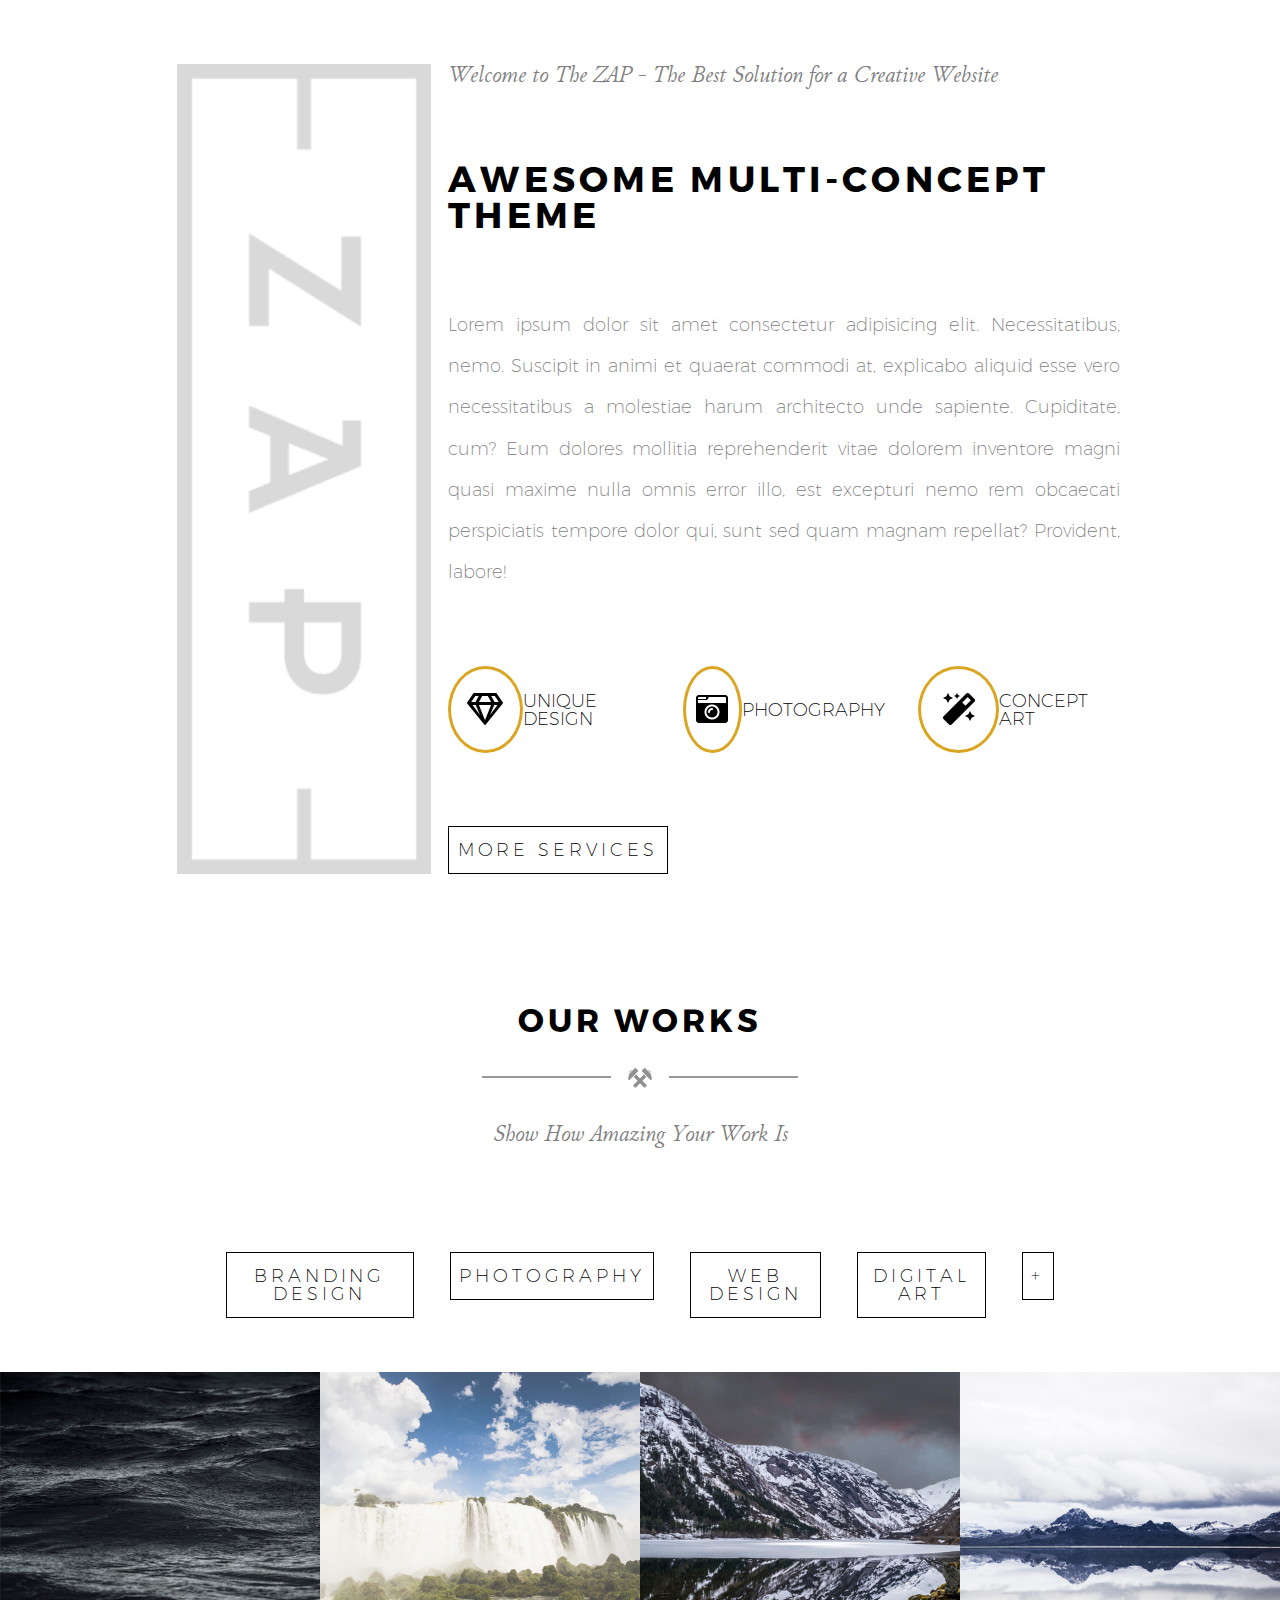
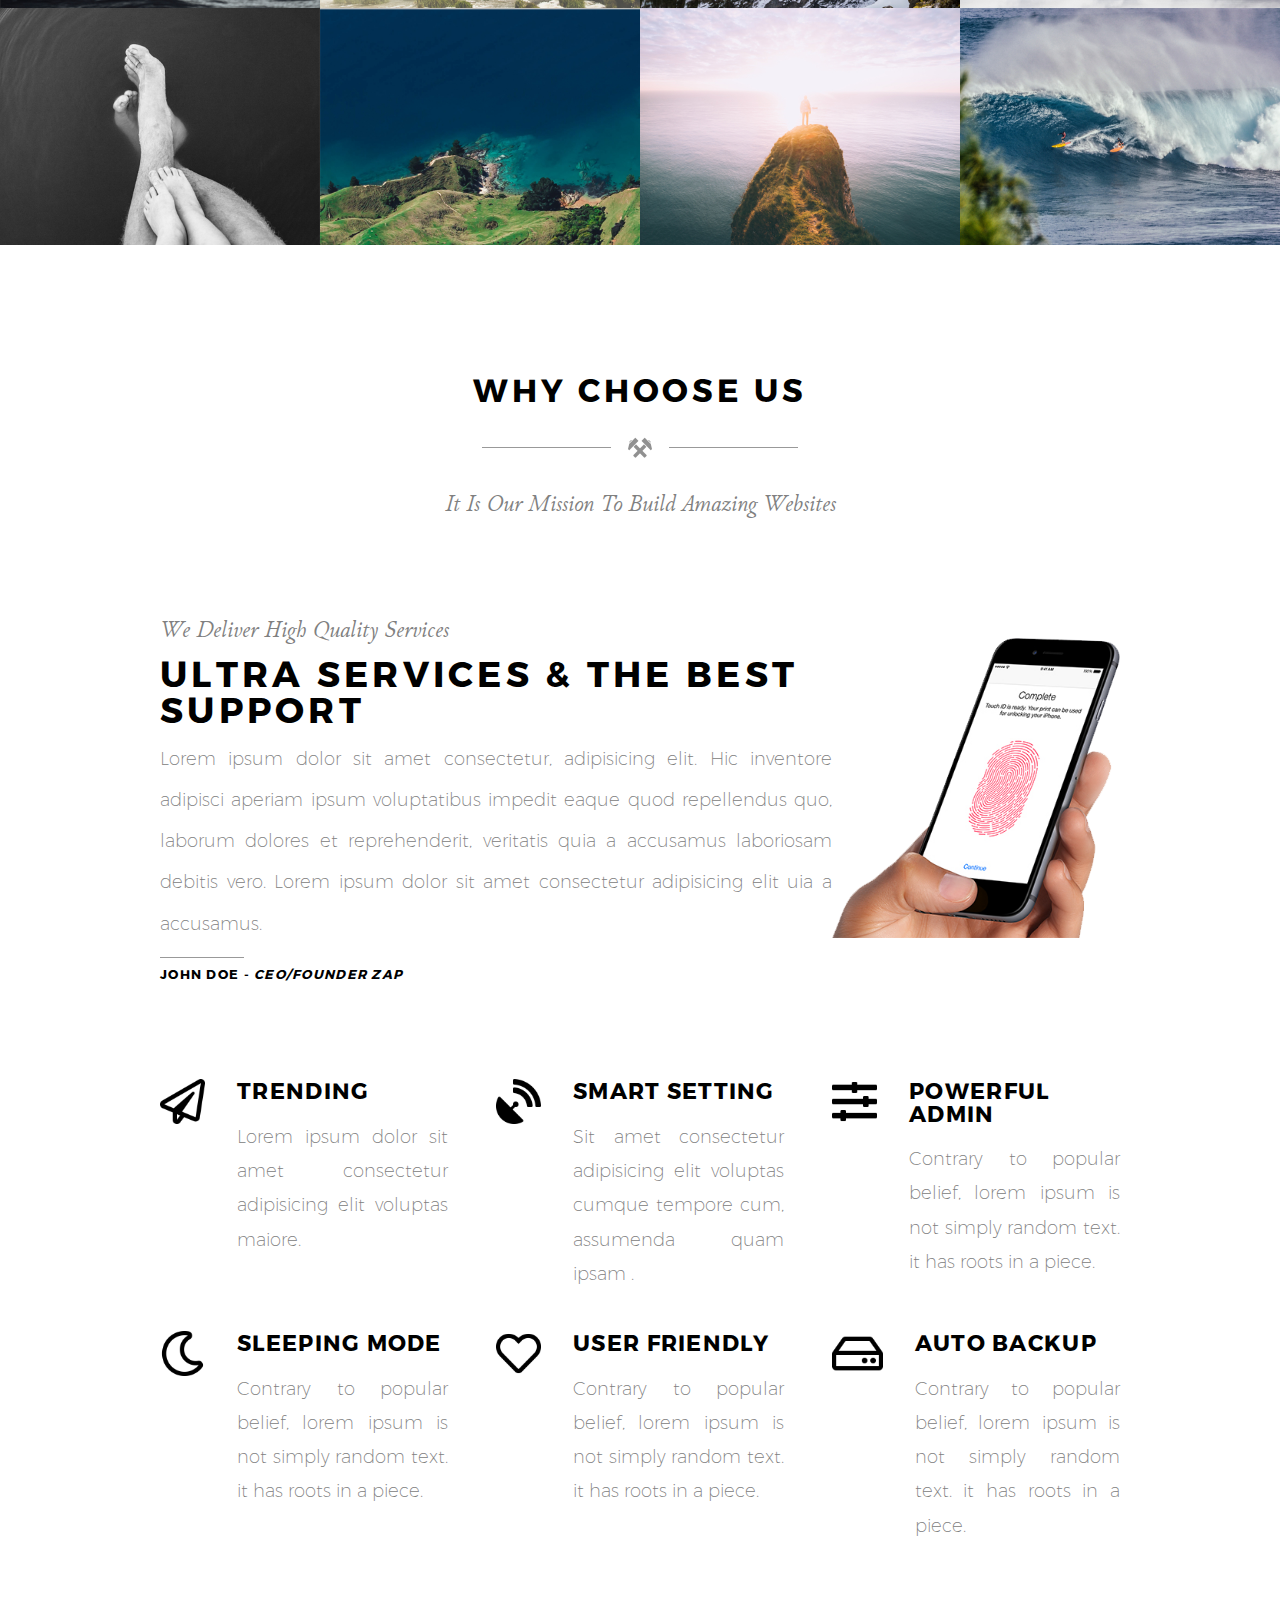
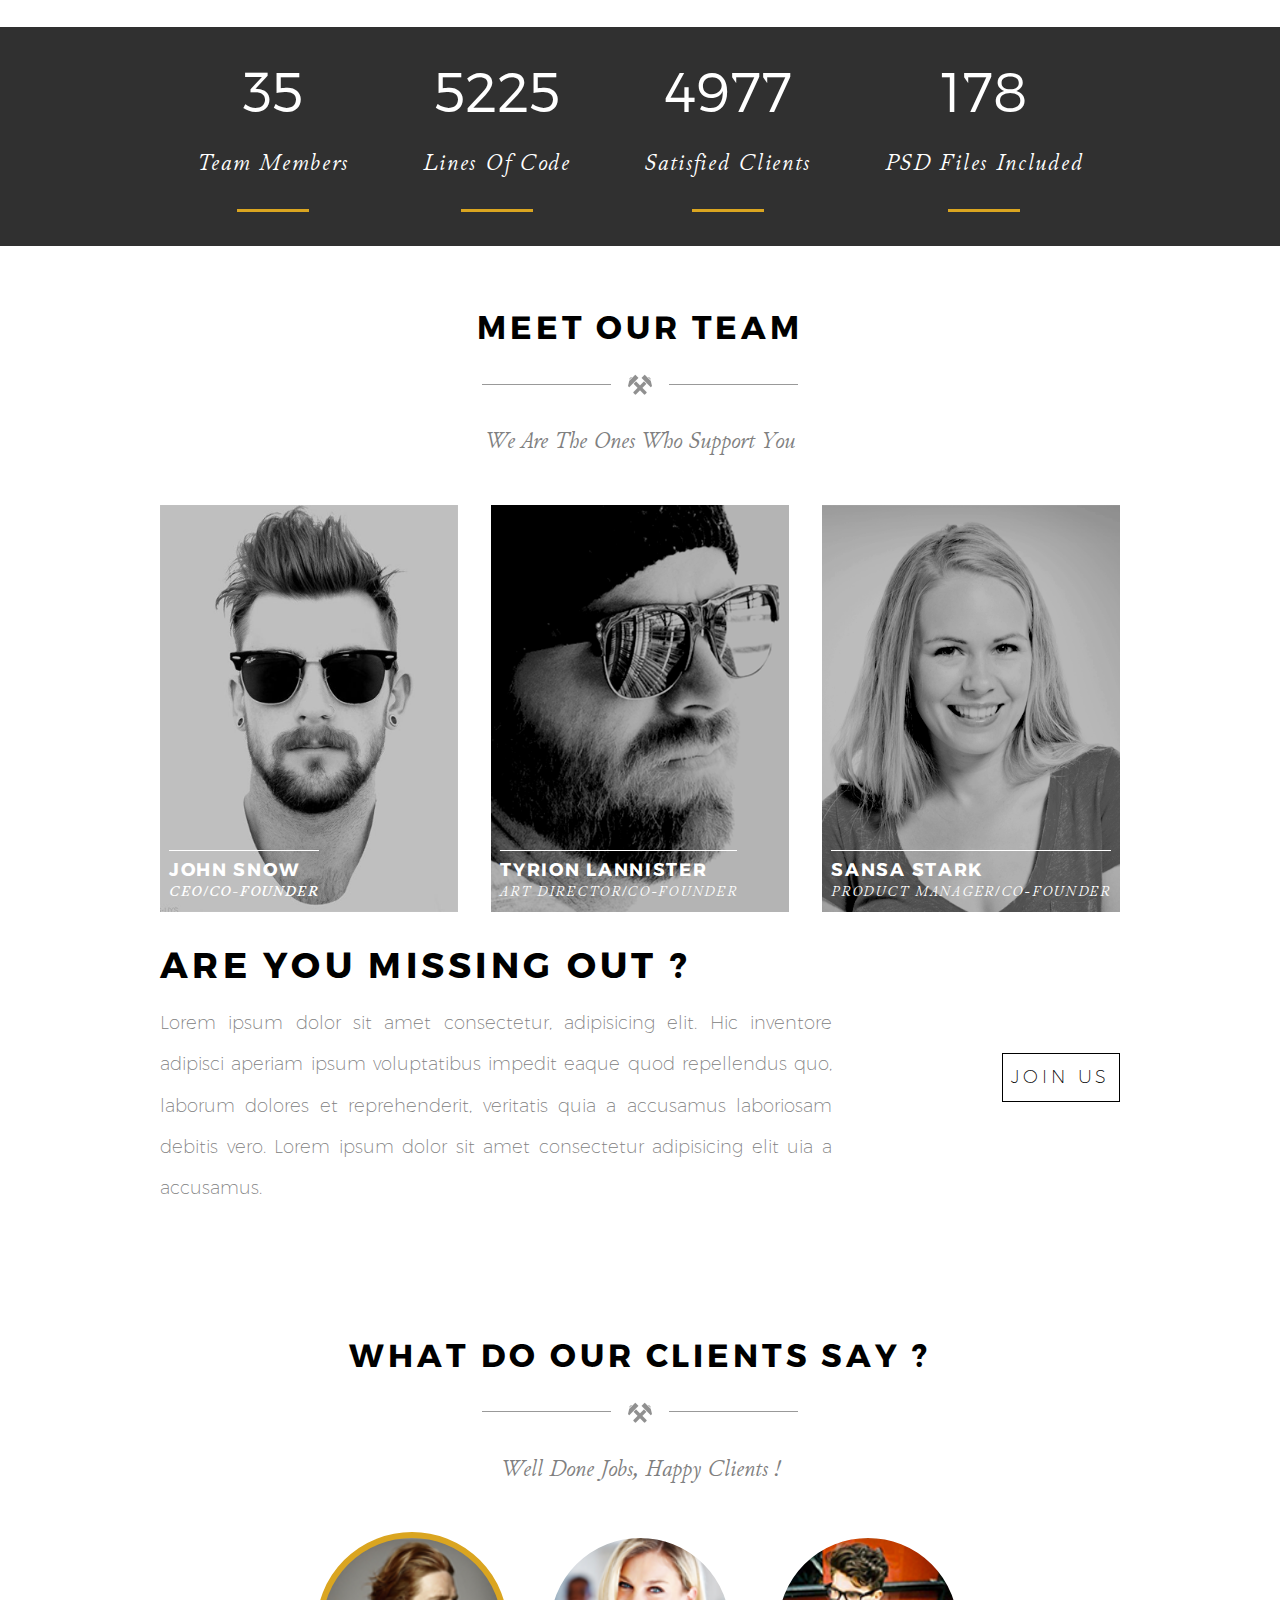
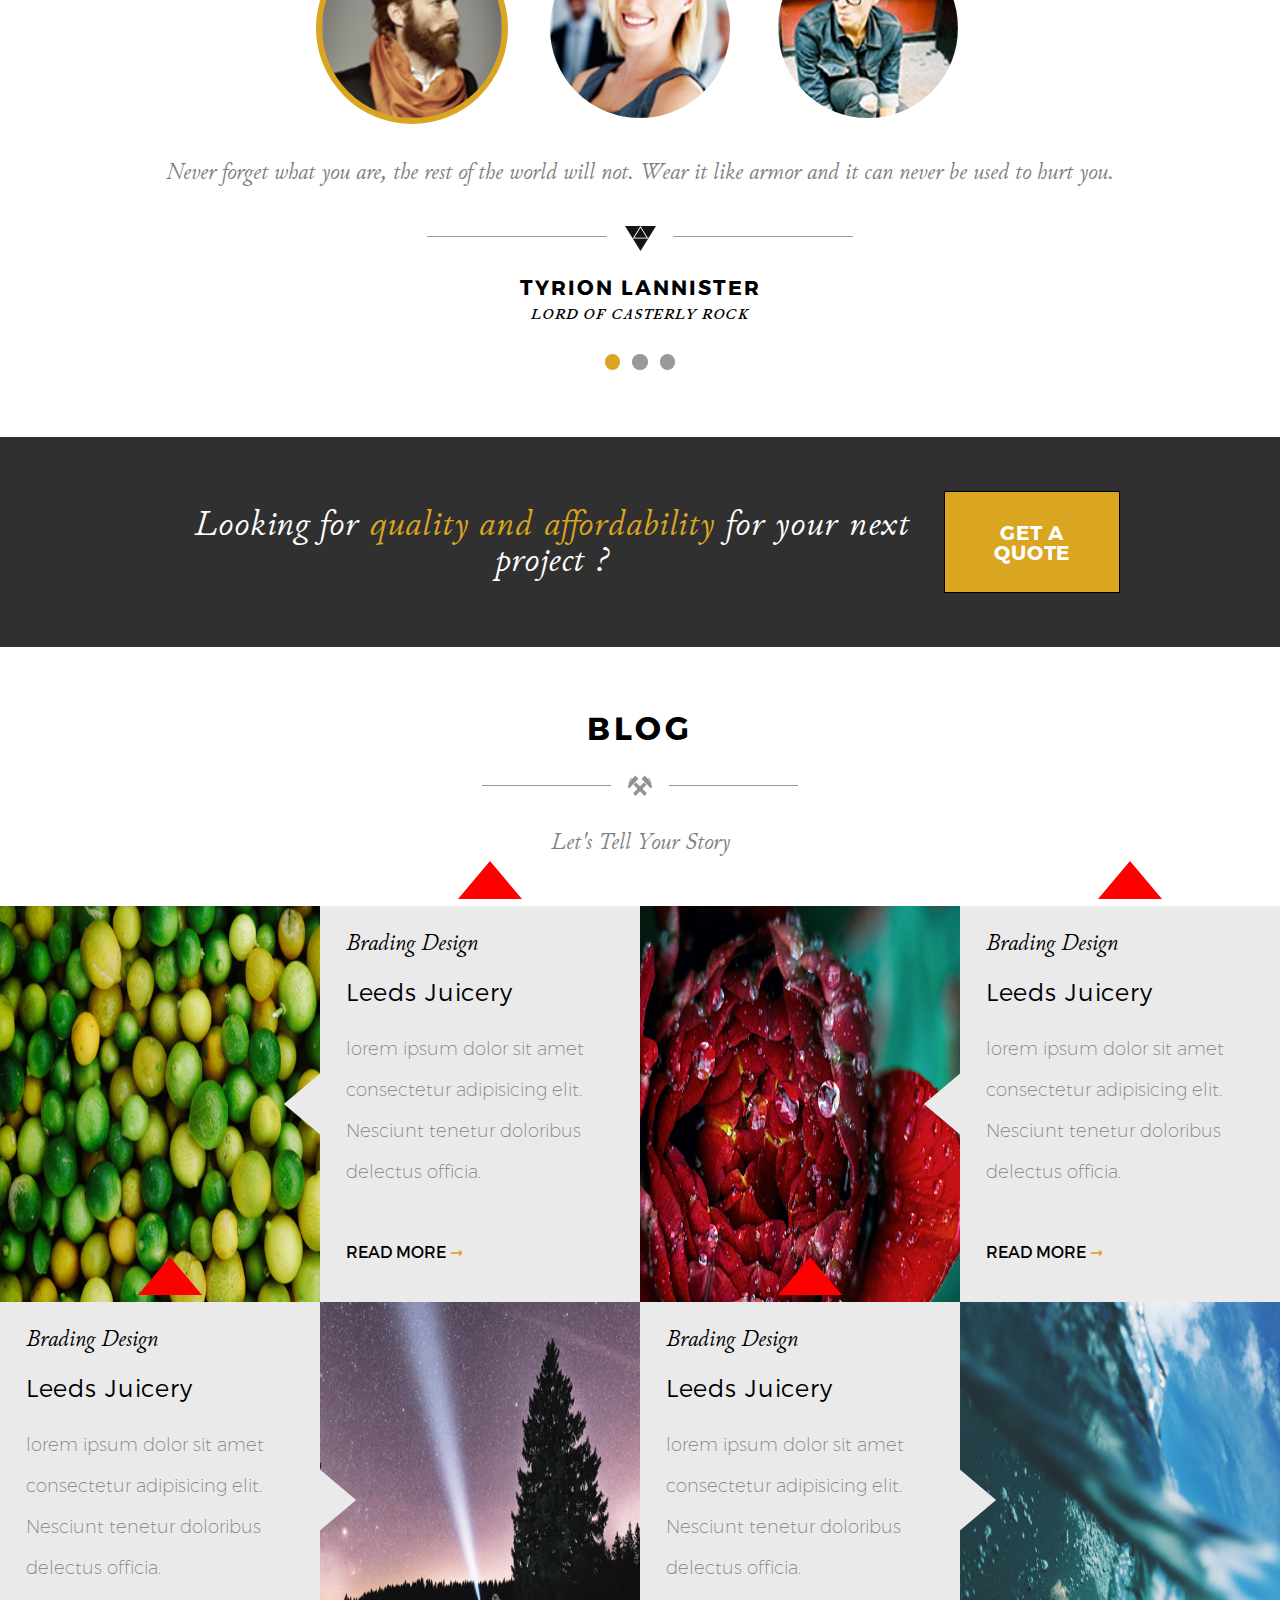
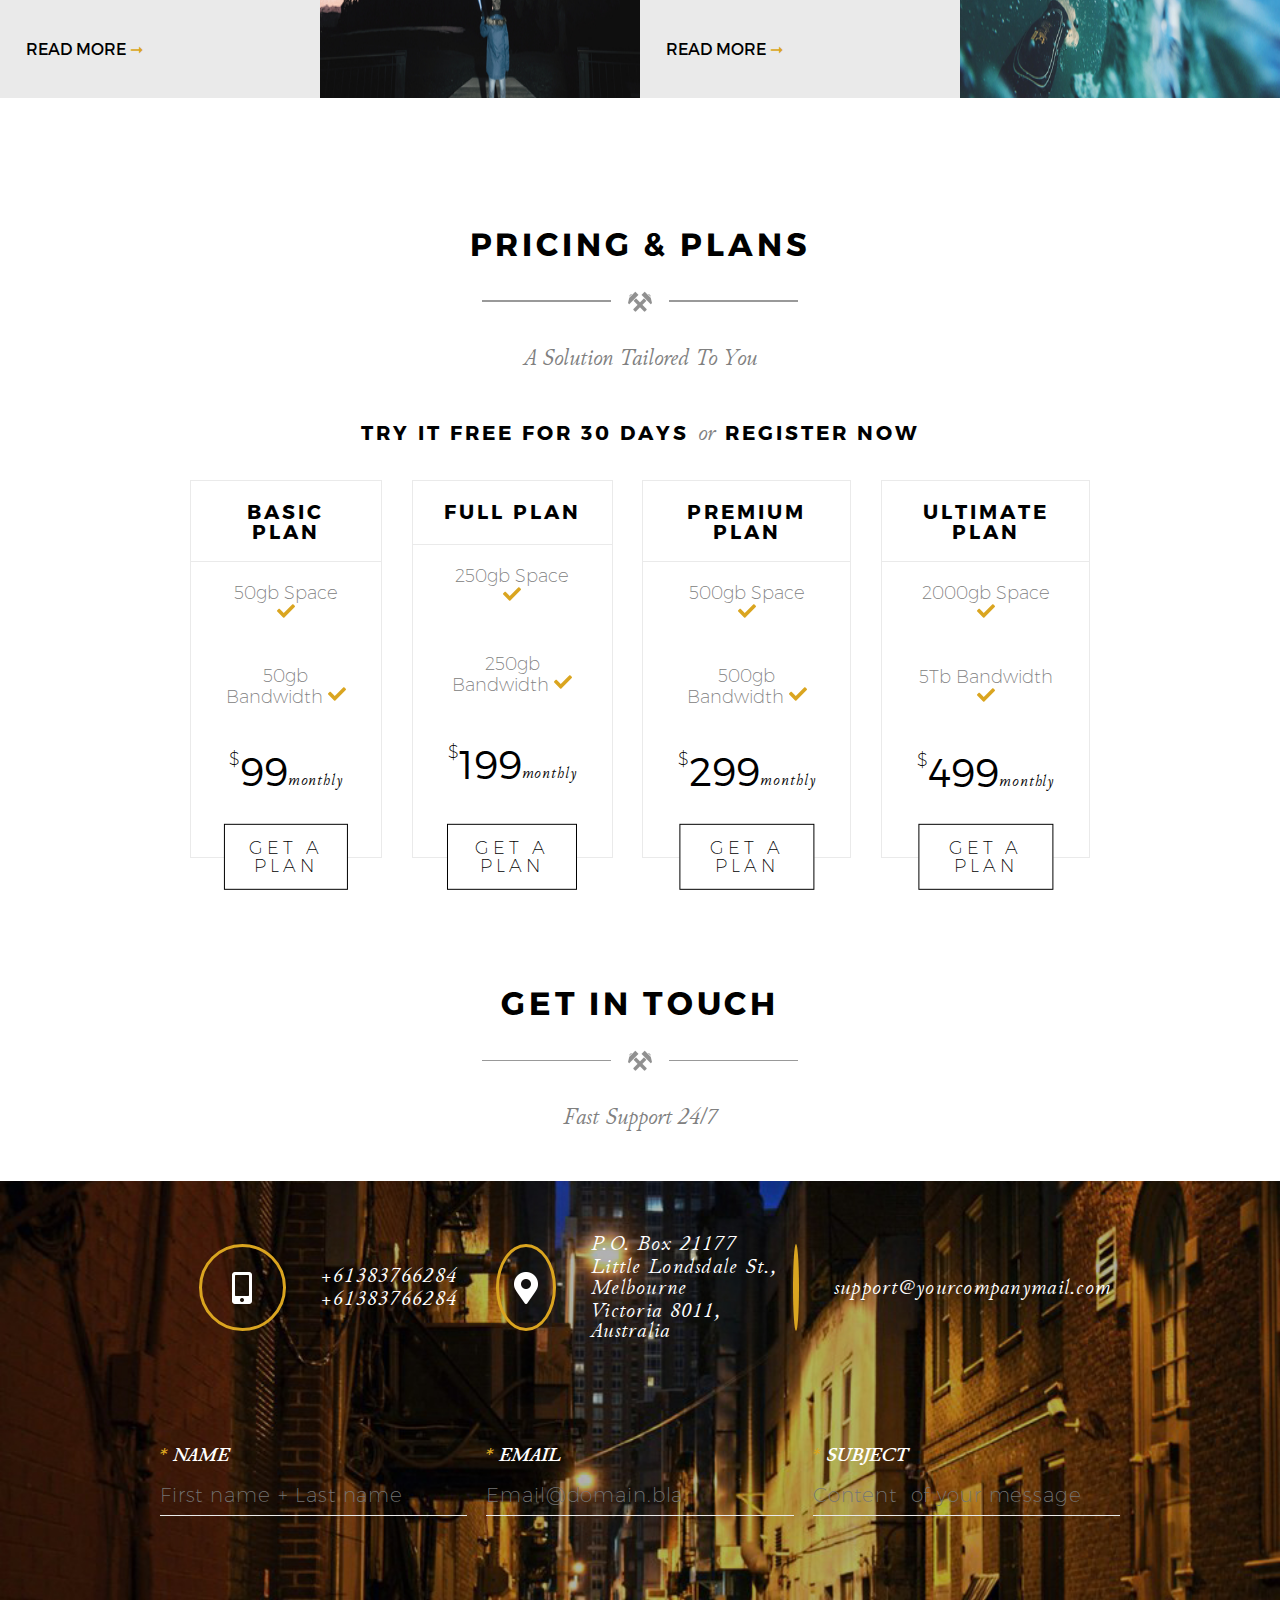
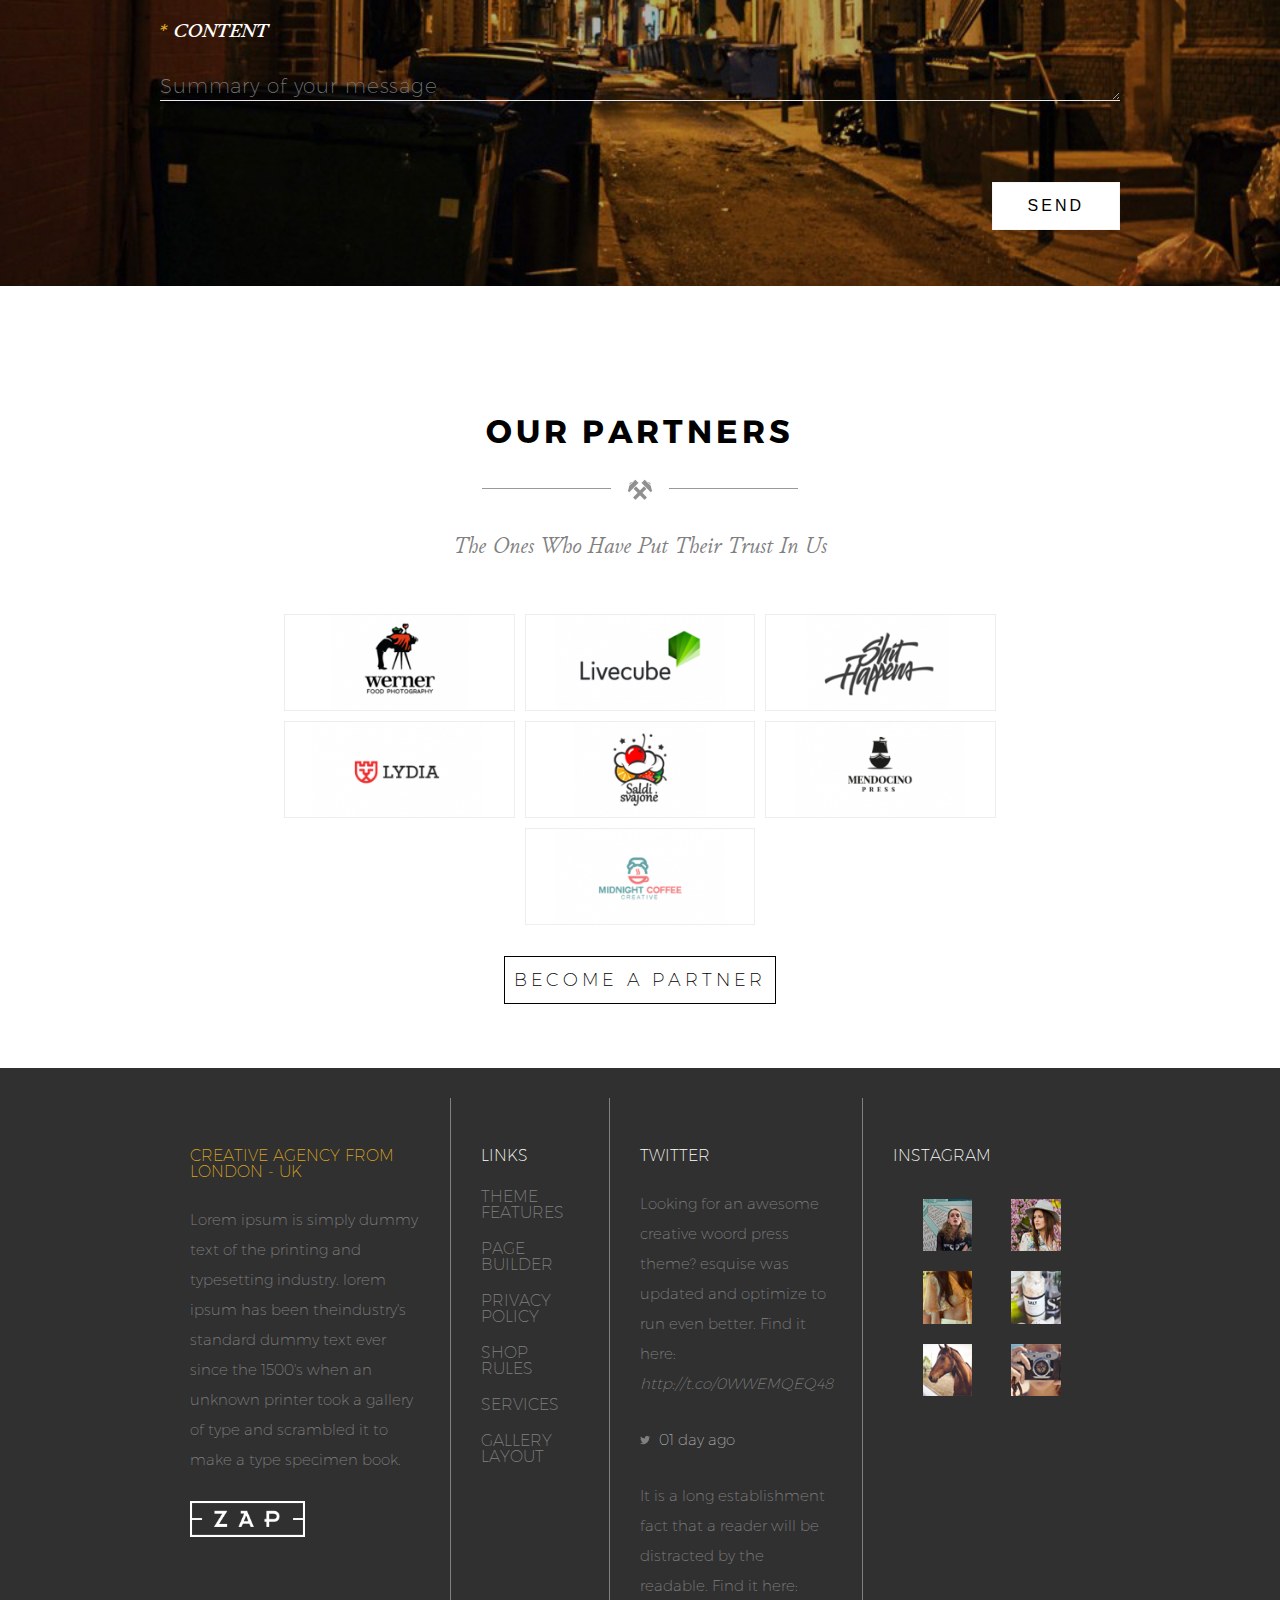
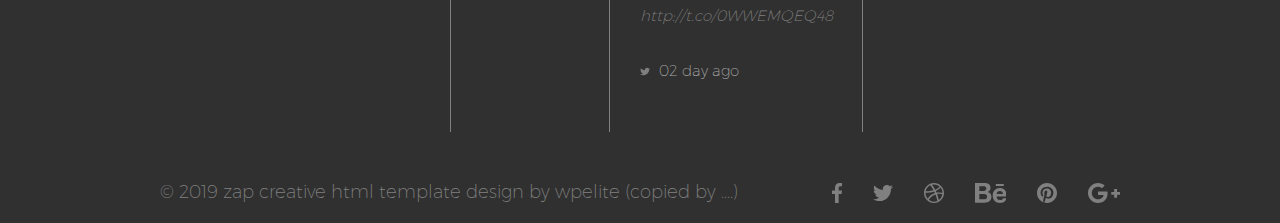
==== test.html @ e437ef93 "all the files" ====
<!DOCTYPE html>
<html lang="en">

<head>
    <meta charset="UTF-8">
    </meta>
    <link rel="shortcut icon" href="./icon/favicon.png">

    <!-- <title>ZAP - Creative Studio London</title> -->

    <title>TEST TEST TEST</title>

    <link rel="stylesheet" href="reset.css">
    <link rel="stylesheet" href="reset-forms.css">

    <link rel="stylesheet" href="fonts.css">
    <link rel="stylesheet" href="headers.css">

    <link rel="stylesheet" href="test.css">
    <link rel="stylesheet" href="MediaQueries.css">


    <script src="test.js"></script>

</head>

<body>

    <!-- HEADER -->

    <header>


        <div id="hamburguer_menu" class="hamburguer_menu clickable" onclick="hamburger_menu(this)">
            <div class="bar1"></div>
            <div class="bar2"></div>
            <div class="bar3"></div>
        </div>

        <div class="content">

            <div class="section">

                <nav>
                    <img class="logo" src="./images/logo.png" alt="image-logo">

                    <ul>
                        <li>
                            <h4>
                                <a href="#welcome">
                                    welcome
                                </a>
                            </h4>
                        </li>
                        <li>
                            <h4>
                                <a href="#ourWorks">
                                    portfolio
                                </a>
                            </h4>
                        </li>
                        <li>
                            <h4>
                                <a href="#whyChooseUs">
                                    why us
                                </a>
                            </h4>
                        </li>
                        <li>
                            <h4>
                                <a href="#team">
                                    team
                                </a>
                            </h4>
                        </li>
                        <li>
                            <h4>
                                <a href="#clients">
                                    clients
                                </a>
                            </h4>
                        </li>
                        <li>
                            <h4>
                                <a href="#blog">
                                    blog
                                </a>
                            </h4>
                        </li>
                        <li>
                            <h4>
                                <a href="#price">
                                    plans
                                </a>
                            </h4>
                        </li>
                        <li>
                            <h4>
                                <a href="#getInTouch">
                                    get in touch
                                </a>
                            </h4>
                        </li>
                    </ul>

                    <div class="sales_search">
                        <svg class="icon " viewBox="0 0 576 512">
                            <path
                                d="M528.1,301.3l47.3-208A24,24,0,0,0,552,64H159.2L150,19.2A23.9,23.9,0,0,0,126.5,0H24A23.94,23.94,0,0,0,0,24V40A23.94,23.94,0,0,0,24,64H93.9l70.2,343.4a56,56,0,1,0,67.1,8.6H440.8a56,56,0,1,0,63.6-10.4l5.5-24.3A24,24,0,0,0,486.5,352H218.1l-6.5-32H504.7A24.06,24.06,0,0,0,528.1,301.3Z" />
                        </svg>

                        <svg class="icon " viewBox="0 0 512 512">
                            <path d="M505,442.7L405.3,343c-4.5-4.5-10.6-7-17-7H372c27.6-35.3,44-79.7,44-128C416,93.1,322.9,0,208,0S0,93.1,0,208                                        s93.1,208,208,208c48.3,0,92.7-16.4,128-44v16.3c0,6.4,2.5,12.5,7,17l99.7,99.7c9.4,9.4,24.6,9.4,33.9,0l28.3-28.3
                                               C514.3,467.3,514.3,452.1,505,442.7z M208,336c-70.7,0-128-57.2-128-128c0-70.7,57.2-128,128-128c70.7,0,128,57.2,128,128
                                               C336,278.7,278.8,336,208,336z" />
                        </svg>

                    </div>
                    
                </nav>

            </div>

            <div class="section">
                <h2>We deliver</h2>
                <h1>Excellence</h1>
            </div>

            <div class="section sub_text">
                <h6>
                    Creative Studio - Established in London (UK) since 1984
                </h6>
            </div>

            <div class="section">
                <a href="" class="enter" onclick="enter_alert()">
                    <h6>Enter</h6>
                </a>
            </div>

            <div class="square left clickable">
            </div>

            <div class="square right clickable">
            </div>

        </div>

    </header>

    <div class="main">

        <!-- WELCOME -->
        <section id="welcome" class="welcome">

            <div class="content">

                <aside>
                </aside>

                <article>

                    <h6 class="section">
                        Welcome to The ZAP - The Best Solution for a Creative Website
                    </h6>

                    <h4 class="section">
                        awesome multi-concept theme
                    </h4>

                    <p class="section">
                        Lorem ipsum dolor sit amet consectetur adipisicing elit. Necessitatibus, nemo. Suscipit in animi
                        et
                        quaerat commodi at, explicabo aliquid esse vero necessitatibus a molestiae harum architecto unde
                        sapiente. Cupiditate, cum? Eum dolores mollitia reprehenderit vitae dolorem inventore magni
                        quasi
                        maxime nulla omnis error illo, est excepturi nemo rem obcaecati perspiciatis tempore dolor qui,
                        sunt
                        sed quam magnam repellat? Provident, labore!
                    </p>

                    <div class="info">

                        <div class="info_item">

                            <div class="icon gem"></div>
                            <div class="text">

                                <h4>unique design</h4>

                            </div>
                        </div>

                        <div class="info_item">

                            <div class="icon camera"></div>
                            <div class="text">

                                <h4>photography</h4>

                            </div>
                        </div>

                        <div class="info_item">
                            <div class="icon wand"></div>
                            <div class="text">
                                <h4>concept art</h4>
                            </div>
                        </div>
                    </div>

                    <div>
                        <a href="" class="button">
                            <h4>more services</h4>
                        </a>
                    </div>

                </article>

            </div>

        </section>

        <!-- OUR WORKS -->
        <section id="ourWorks" class="ourWorks">

            <div class="content">

                <div class="title_section">

                    <h4>
                        our workS
                    </h4>

                    <div class="hammers_deco">
                        <img src="./icon/hammers.png" alt="image-hammers">
                    </div>

                    <h6>
                        show how amazing your work is
                    </h6>
                </div>

                <nav>
                    <ul>

                        <li>
                            <a class="button" href="" target="_blank">
                                <h4>branding design</h4>
                            </a>
                        </li>

                        <li>
                            <a class="button" href="" target="_blank">
                                <h4>photography</h4>
                            </a>
                        </li>

                        <li>
                            <a class="button" href="" target="_blank">
                                <h4>web design</h4>
                            </a>
                        </li>

                        <li>
                            <a class="button" href="" target="_blank">
                                <h4>digital art</h4>
                            </a>
                        </li>


                        <li>
                            <a class="button" href="" target="_blank">
                                <h4>+</h4>
                            </a>
                        </li>

                    </ul>

                </nav>

            </div>

            <div class="pics_container">

                <div class="pics">
                    <img src="./images/work1.jpg" alt="">
                    <div class="overlay">
                        <div class="text">
                            <h6>branding design</h6>

                            <h4>crossfit open workout</h4>
                        </div>
                    </div>
                </div>

                <div class="pics ">
                    <img src="./images/work2.jpg" alt="">
                    <div class="overlay">
                        <div class="text">
                            <h6>photography</h6>

                            <h4>crossfit open workout</h4>
                        </div>
                    </div>
                </div>

                <div class="pics ">
                    <img src="./images/work3.jpg" alt="">
                    <div class="overlay">
                        <div class="text">
                            <h6>web design</h6>

                            <h4>crossfit open workout</h4>
                        </div>
                    </div>
                </div>

                <div class="pics ">
                    <img src="./images/work4.jpg" alt="">
                    <div class="overlay">
                        <div class="text">
                            <h6>digital art</h6>

                            <h4>crossfit open workout</h4>
                        </div>
                    </div>
                </div>

                <div class="pics ">
                    <img src="./images/work5.jpg" alt="">
                    <div class="overlay">
                        <div class="text">
                            <h6>photography</h6>

                            <h4>crossfit open workout</h4>
                        </div>
                    </div>
                </div>

                <div class="pics ">
                    <img src="./images/work6.jpg" alt="">
                    <div class="overlay">
                        <div class="text">
                            <h6>web design</h6>

                            <h4>crossfit open workout</h4>
                        </div>
                    </div>
                </div>

                <div class="pics ">
                    <img src="./images/work7.jpg" alt="">
                    <div class="overlay">
                        <div class="text">
                            <h6>digital art</h6>

                            <h4>crossfit open workout</h4>
                        </div>
                    </div>
                </div>

                <div class="pics ">
                    <img src="./images/work8.jpg" alt="">
                    <div class="overlay">
                        <div class="text">
                            <h6>branding design</h6>

                            <h4>crossfit open workout</h4>
                        </div>
                    </div>
                </div>
            </div>

        </section>

        <!-- WHY CHOOSE US ? -->
        <section id="whyChooseUs" class="whyChooseUs">

            <div class="content">

                <div class="title_section">

                    <h4>
                        why choose us
                    </h4>

                    <div class="hammers_deco">
                        <img src="./icon/hammers.png" alt="image-hammers">
                    </div>

                    <h6>
                        it is our mission to build amazing websites
                    </h6>

                </div>

                <div class="explanation">

                    <article>

                        <h6 class="section">
                            we deliver high quality services
                        </h6>

                        <h4 class="section">
                            ultra services & the best support
                        </h4>

                        <p>
                            Lorem ipsum dolor sit amet consectetur, adipisicing elit. Hic inventore adipisci aperiam
                            ipsum voluptatibus impedit eaque quod repellendus quo, laborum dolores et reprehenderit,
                            veritatis quia a accusamus laboriosam debitis vero. Lorem ipsum dolor sit amet consectetur
                            adipisicing elit uia a accusamus.
                        </p>

                        <h4 class="footer">
                            <strong>john doe
                                - <em>ceo/founder zap</em></strong>
                        </h4>
                    </article>

                    <aside>
                    </aside>
                </div>

                <div class="services">

                    <!-- <div class="first_child"> -->

                    <div class="items">
                        <img class="icon" src="./icon/paperPlane.png" alt=" icon-paper-plane">

                        <div class="items_text">
                            <h4>trending</h4>

                            <p>Lorem ipsum dolor sit amet consectetur adipisicing elit voluptas maiore.</p>
                        </div>
                    </div>

                    <div class="items">
                        <img class="icon" src="./icon/satelliteDish.png" alt="icon-paper-plane">

                        <div class="items_text">
                            <h4>smart setting</h4>

                            <p>Sit amet consectetur adipisicing elit voluptas cumque tempore cum, assumenda quam
                                ipsam
                                .</p>
                        </div>
                    </div>

                    <div class="items">
                        <img class="icon" src="./icon/sliderH.png" alt="icon-paper-plane">

                        <div class="items_text">
                            <h4>powerful admin</h4>

                            <p>Contrary to popular belief, lorem ipsum is not simply random text. it has roots in a
                                piece.</p>
                        </div>
                    </div>
                    <!-- </div> -->


                    <!-- <div class="second_child"> -->
                    <div class="items">
                        <img class="icon" src="./icon/moon.png" alt="icon-moon">

                        <div class="items_text">
                            <h4>sleeping mode</h4>

                            <p>Contrary to popular belief, lorem ipsum is not simply random text. it has roots in a
                                piece.</p>
                        </div>
                    </div>
                    <div class="items">
                        <img class="icon" src="./icon/heart.png" alt="icon-paper-plane">

                        <div class="items_text">
                            <h4>user friendly</h4>

                            <p>Contrary to popular belief, lorem ipsum is not simply random text. it has roots in a
                                piece.</p>
                        </div>
                    </div>
                    <div class="items">
                        <img class="icon" src="./icon/hdd.png" alt="icon-paper-plane">

                        <div class="items_text">
                            <h4>auto backup</h4>

                            <p>Contrary to popular belief, lorem ipsum is not simply random text. it has roots in a
                                piece.</p>
                        </div>
                    </div>
                    <!-- </div> -->
                </div>
            </div>
        </section>

        <!-- STADISTICS -->
        <div class="stads">

            <div class="content">

                <div class="stad_item">
                    <h4>35</h4>
                    <h6>team members</h6>
                </div>

                <div class="stad_item">
                    <h4>5225</h4>
                    <h6>lines of code</h6>
                </div>

                <div class="stad_item">
                    <h4>4977</h4>
                    <h6>satisfied clients</h6>
                </div>

                <div class="stad_item">
                    <h4>178</h4>
                    <h6>PSD files included</h6>
                </div>

            </div>

        </div>

        <!-- MEET OUR TEAM -->
        <section id="team" class="meet">

            <div class="content">

                <div class="title_section">
                    <h4>
                        meet our team
                    </h4>
                    <div class="hammers_deco"> <img src="./icon/hammers.png" alt="image-hammers"> </div>
                    <h6>
                        We are the ones who support you
                    </h6>
                </div>

                <div class="meet_content">

                    <div class="team">

                        <div class="team_pic">

                            <img src="./images/team1.png" alt="image-our-team-1a">

                            <div class="team_pic_text">
                                <h4>john snow</h4>
                                <h6>
                                    <strong>ceo/co-founder</strong>
                                </h6>
                            </div>
                        </div>

                        <div class="team_pic">
                            <img src="./images/team2.png" alt="image-our-team-1b">
                            <div class="team_pic_text">
                                <h4>tyrion lannister</h4>
                                <h6>art director/co-founder</h6>
                            </div>
                        </div>

                        <div class="team_pic">
                            <img src="./images/team3.png" alt="image-our-team-1c">
                            <div class="team_pic_text">
                                <h4>sansa stark</h4>
                                <h6>product manager/co-founder</h6>
                            </div>
                        </div>

                    </div>

                    <div class="extras">

                        <article>

                            <h4>
                                are yoU missing out ?
                            </h4>

                            <p>
                                Lorem ipsum dolor sit amet consectetur, adipisicing elit. Hic inventore adipisci aperiam
                                ipsum
                                voluptatibus
                                impedit eaque quod repellendus quo, laborum dolores et reprehenderit, veritatis quia a
                                accusamus
                                laboriosam
                                debitis vero. Lorem ipsum dolor sit
                                amet consectetur adipisicing elit uia a accusamus.
                            </p>

                        </article>

                        <aside>
                            <a class="button" href="" target="_blank">
                                <h4>
                                    join us
                                </h4>
                            </a>
                        </aside>

                    </div>
                </div>
            </div>

        </section>

        <!-- CLIENTS -->
        <section id="clients" class="clients">

            <div class="content">

                <div class="title_section">

                    <h4>What do our clients say ?</h4>

                    <div class="hammers_deco"> <img src="./icon/hammers.png" alt="image-hammers"> </div>

                    <h6>Well done Jobs, Happy clients !
                    </h6>

                </div>

                <div class="client_content">

                    <div class="pics_container">


                        <div id="client_pic1" class="pic_client client1 clickable" onmouseover="client1()"></div>

                        <div id="client_pic2" class="pic_client client2 clickable" onmouseover="client2()"></div>

                        <div id="client_pic3" class="pic_client client3 clickable" onmouseover="client3()"></div>


                    </div>

                    <div class="client_comment">
                        <h6 id="client_comment">
                            Never forget what you are, the rest of the world will not. Wear it like armor and it can
                            never be used to hurt you.
                        </h6>
                    </div>

                    <div class="triangle_deco">
                        <img id="clients_triangle" src="./images/triangle.png" alt="image-triangle">
                    </div>

                    <div class="client_id">
                        <h4 id="client_name">tyrion lannister</h4>
                        <h6 id="client_title">lord of casterly rock</h6>
                    </div>

                    <div id="client_circle1" class="circle_deco clickable tostao_background " onmouseover="client1()">
                    </div>
                    <div id="client_circle2" class="circle_deco clickable" onmouseover="client2()"></div>
                    <div id="client_circle3" class="circle_deco clickable" onmouseover="client3()"></div>

                </div>

            </div>

        </section>

        <!-- GET A QUOTE -->

        <div id="quote" class="quote">
            <div class="quote">

                <div class="content">
                    <h6>
                        Looking for <span class="tostao_color">quality and affordability </span> for your next project
                        ?
                    </h6>

                    <a class="button tostao_background" href="#price">
                        <h4>
                            get a quote
                        </h4>
                    </a>

                </div>

            </div>
        </div>

        <!-- BLOG -->

        <section id="blog" class="blog">

            <div class="content">

                <div class="title_section">

                    <h4>Blog</h4>

                    <div class="hammers_deco"> <img src="./icon/hammers.png" alt="image-hammers"> </div>

                    <h6>
                        let's tell your story
                    </h6>

                </div>
            </div>

            <div class="pics_container">

                <div class="row odd">

                    <div class="pics">
                        <img src="./images/blog1.jpg" alt="">
                    </div>

                    <div class="text">

                        <div class="right_triangle_deco"></div>
                        <!-- <div class="right_triangle_deco2"></div> -->
                        <div class="up_triangle_deco"></div>
                        <!-- <div class="down_triangle_deco"></div> -->

                        <div class="text_content">
                            <h6>brading design</h6>

                            <h4>leeds juicery</h4>

                            <p>
                                lorem ipsum dolor sit amet consectetur adipisicing elit. Nesciunt tenetur doloribus
                                delectus
                                officia.
                            </p>

                            <a href="">
                                <h4>
                                    read more
                                    <span class="tostao_color arrow_size">
                                        ➞
                                    </span>
                                </h4>
                            </a>
                        </div>
                    </div>


                    <div class="pics ">
                        <img src="./images/blog2.jpg" alt="">

                    </div>

                    <div class="text ">
                        <div class="right_triangle_deco"></div>
                        <div class="up_triangle_deco"></div>
                        <!-- <div class="down_triangle_deco"></div> -->
                        <div class="text_content">
                            <h6>brading design</h6>

                            <h4>leeds juicery</h4>

                            <p>
                                lorem ipsum dolor sit amet consectetur adipisicing elit. Nesciunt tenetur doloribus
                                delectus
                                officia.
                            </p>

                            <a href="">
                                <h4>
                                    read more
                                    <span class="tostao_color arrow_size">
                                        ➞
                                    </span>
                                </h4>
                            </a>
                        </div>
                    </div>
                </div>

                <div class="row even">

                    <div class="pics ">
                        <img src="./images/blog3.jpg" alt="">
                    </div>


                    <div class="text ">
                        <div class="left_triangle_deco"></div>
                        <div class="up_triangle_deco"></div>
                        <!-- <div class="down_triangle_deco"></div> -->
                        <div class="text_content">
                            <h6>brading design</h6>

                            <h4>leeds juicery</h4>

                            <p>
                                lorem ipsum dolor sit amet consectetur adipisicing elit. Nesciunt tenetur doloribus
                                delectus
                                officia.
                            </p>

                            <a href="">
                                <h4>
                                    read more
                                    <span class="tostao_color arrow_size">
                                        ➞
                                    </span>
                                </h4>
                            </a>
                        </div>
                    </div>

                    <div class="pics ">
                        <img src="./images/blog4.jpg" alt="">
                    </div>

                    <div class="text ">
                        <div class="left_triangle_deco"></div>
                        <div class="up_triangle_deco"></div>
                        <!-- <div class="down_triangle_deco"></div> -->
                        <div class="text_content">
                            <h6>brading design</h6>

                            <h4>leeds juicery</h4>

                            <p>
                                lorem ipsum dolor sit amet consectetur adipisicing elit. Nesciunt tenetur doloribus
                                delectus
                                officia.
                            </p>

                            <a href="">
                                <h4>
                                    read more
                                    <span class="tostao_color arrow_size">
                                        ➞
                                    </span>
                                </h4>
                            </a>
                        </div>
                    </div>

                </div>

            </div>


        </section>

        <!-- PRICING -->
        <section id="price" class="price">

            <div class="content">

                <div class="title_section">

                    <h4>pricing & plans</h4>

                    <div class="hammers_deco"> <img src="./icon/hammers.png" alt="image-hammers"> </div>

                    <h6>
                        A solution tailored to you
                    </h6>

                </div>

                <div class="promo">
                    <h4>try it free for 30 days</h4>
                    <h6>or</h6>
                    <h4>register now</h4>

                </div>

                <div class="tables_container">

                    <table>
                        <tr>
                            <th>
                                Basic plan
                            </th>
                        </tr>

                        <tr class="display_none">
                            <td>3 email accounts</td>
                        </tr>

                        <tr>
                            <td>
                                50gb space
                                <svg class="icon check" viewBox="0 0 512 512">
                                    <path
                                        d="M173.898 439.404l-166.4-166.4c-9.997-9.997-9.997-26.206 0-36.204l36.203-36.204c9.997-9.998 26.207-9.998 36.204 0L192 312.69 432.095 72.596c9.997-9.997 26.207-9.997 36.204 0l36.203 36.204c9.997 9.997 9.997 26.206 0 36.204l-294.4 294.401c-9.998 9.997-26.207 9.997-36.204-.001z">
                                    </path>
                                </svg>

                            </td>
                        </tr>

                        <tr class="display_none">
                            <td>1 domain name</td>
                        </tr>

                        <tr>
                            <td>50gb bandwidth
                                <svg class="icon check" viewBox="0 0 512 512">
                                    <path
                                        d="M173.898 439.404l-166.4-166.4c-9.997-9.997-9.997-26.206 0-36.204l36.203-36.204c9.997-9.998 26.207-9.998 36.204 0L192 312.69 432.095 72.596c9.997-9.997 26.207-9.997 36.204 0l36.203 36.204c9.997 9.997 9.997 26.206 0 36.204l-294.4 294.401c-9.998 9.997-26.207 9.997-36.204-.001z">
                                    </path>
                                </svg>
                            </td>
                        </tr>

                        <tr class="display_none">
                            <td>5 mysql databases</td>
                        </tr>

                        <tr class="display_none">
                            <td>enhanced security</td>
                        </tr>

                        <tr>
                            <td class="amount">
                                <span class="sign">$</span>
                                <span class="money">99</span>
                                <span class="time">monthly</span>
                            </td>
                        </tr>

                        <tr>
                            <td>
                                <a class="button " href="" target="_blank">
                                    <h4>
                                        get a plan
                                    </h4>
                                </a>
                            </td>
                        </tr>

                    </table>

                    <table>
                        <tr>
                            <th>
                                Full plan
                            </th>
                        </tr>

                        <tr class="display_none">
                            <td>5 email accounts</td>
                        </tr>

                        <tr>
                            <td>250gb space
                                <svg class="icon check" viewBox="0 0 512 512">
                                    <path
                                        d="M173.898 439.404l-166.4-166.4c-9.997-9.997-9.997-26.206 0-36.204l36.203-36.204c9.997-9.998 26.207-9.998 36.204 0L192 312.69 432.095 72.596c9.997-9.997 26.207-9.997 36.204 0l36.203 36.204c9.997 9.997 9.997 26.206 0 36.204l-294.4 294.401c-9.998 9.997-26.207 9.997-36.204-.001z">
                                    </path>
                                </svg>
                            </td>
                        </tr>

                        <tr class="display_none">
                            <td>3 domain name</td>
                        </tr>

                        <tr>
                            <td>250gb bandwidth
                                <svg class="icon check" viewBox="0 0 512 512">
                                    <path
                                        d="M173.898 439.404l-166.4-166.4c-9.997-9.997-9.997-26.206 0-36.204l36.203-36.204c9.997-9.998 26.207-9.998 36.204 0L192 312.69 432.095 72.596c9.997-9.997 26.207-9.997 36.204 0l36.203 36.204c9.997 9.997 9.997 26.206 0 36.204l-294.4 294.401c-9.998 9.997-26.207 9.997-36.204-.001z">
                                    </path>
                                </svg>
                            </td>
                        </tr>

                        <tr class="display_none">
                            <td>15 mysql databases</td>
                        </tr>

                        <tr class="display_none">
                            <td>enhanced security</td>

                        </tr>

                        <tr>
                            <td class="amount">
                                <span class="sign">$</span>
                                <span class="money">199</span>
                                <span class="time">monthly</span>
                            </td>
                        </tr>

                        <tr>
                            <td>
                                <a class="button" href="" target="_blank">
                                    <h4>
                                        get a plan
                                    </h4>
                                </a>
                            </td>
                        </tr>

                    </table>

                    <table>
                        <tr>
                            <th>
                                Premium plan
                            </th>
                        </tr>

                        <tr class="display_none">
                            <td>15 email accounts</td>
                        </tr>

                        <tr>
                            <td>500gb space
                                <svg class="icon check" viewBox="0 0 512 512">
                                    <path
                                        d="M173.898 439.404l-166.4-166.4c-9.997-9.997-9.997-26.206 0-36.204l36.203-36.204c9.997-9.998 26.207-9.998 36.204 0L192 312.69 432.095 72.596c9.997-9.997 26.207-9.997 36.204 0l36.203 36.204c9.997 9.997 9.997 26.206 0 36.204l-294.4 294.401c-9.998 9.997-26.207 9.997-36.204-.001z">
                                    </path>
                                </svg>
                            </td>
                        </tr>

                        <tr class="display_none">
                            <td>10 domain name</td>
                        </tr>

                        <tr>
                            <td>500gb bandwidth
                                <svg class="icon check" viewBox="0 0 512 512">
                                    <path
                                        d="M173.898 439.404l-166.4-166.4c-9.997-9.997-9.997-26.206 0-36.204l36.203-36.204c9.997-9.998 26.207-9.998 36.204 0L192 312.69 432.095 72.596c9.997-9.997 26.207-9.997 36.204 0l36.203 36.204c9.997 9.997 9.997 26.206 0 36.204l-294.4 294.401c-9.998 9.997-26.207 9.997-36.204-.001z">
                                    </path>
                                </svg>
                            </td>
                        </tr>

                        <tr class="display_none">
                            <td>50 mysql databases</td>
                        </tr>

                        <tr class="display_none">
                            <td>enhanced security</td>

                        </tr>

                        <tr>
                            <td class="amount">
                                <span class="sign">$</span>
                                <span class="money">299</span>
                                <span class="time">monthly</span>
                            </td>
                        </tr>

                        <tr>
                            <td>
                                <a class="button" href="" target="_blank">
                                    <h4>
                                        get a plan
                                    </h4>
                                </a>
                            </td>
                        </tr>

                    </table>

                    <table>
                        <tr>
                            <th>
                                ultimate plan
                            </th>
                        </tr>

                        <tr class="display_none">
                            <td>unltd. email accounts</td>
                        </tr>

                        <tr>
                            <td>2000gb space
                                <strong>
                                    <svg class="icon check" viewBox="0 0 512 512">
                                        <path
                                            d="M173.898 439.404l-166.4-166.4c-9.997-9.997-9.997-26.206 0-36.204l36.203-36.204c9.997-9.998 26.207-9.998 36.204 0L192 312.69 432.095 72.596c9.997-9.997 26.207-9.997 36.204 0l36.203 36.204c9.997 9.997 9.997 26.206 0 36.204l-294.4 294.401c-9.998 9.997-26.207 9.997-36.204-.001z">
                                        </path>
                                    </svg>
                                </strong></td>
                        </tr>

                        <tr class="display_none">
                            <td>50 domain name</td>
                        </tr>

                        <tr>
                            <td>5Tb bandwidth
                                <strong>
                                    <svg class="icon check" viewBox="0 0 512 512">
                                        <path
                                            d="M173.898 439.404l-166.4-166.4c-9.997-9.997-9.997-26.206 0-36.204l36.203-36.204c9.997-9.998 26.207-9.998 36.204 0L192 312.69 432.095 72.596c9.997-9.997 26.207-9.997 36.204 0l36.203 36.204c9.997 9.997 9.997 26.206 0 36.204l-294.4 294.401c-9.998 9.997-26.207 9.997-36.204-.001z">
                                        </path>
                                    </svg>
                                </strong>
                            </td>
                        </tr>

                        <tr class="display_none">
                            <td>500 mysql databases</td>
                        </tr>

                        <tr class="display_none">
                            <td>enhanced security</td>

                        </tr>

                        <tr>
                            <td class="amount">
                                <span class="sign">$</span>
                                <span class="money">499</span>
                                <span class="time">monthly</span>
                            </td>
                        </tr>

                        <tr id="get_a_plan">
                            <td>
                                <a class="button " href="" target="_blank">
                                    <h4>
                                        get a plan
                                    </h4>
                                </a>
                            </td>
                        </tr>
                    </table>

                </div>

            </div>

        </section>

        <!-- GET IN TOUCH -->
        <section id="getInTouch" class="getInTouch">

            <div class="content">

                <div class="title_section">

                    <h4>
                        get in touch
                    </h4>

                    <div class="hammers_deco"> <img src="./icon/hammers.png" alt="image-hammers"> </div>

                    <h6>
                        fast support 24/7
                    </h6>

                </div>
            </div>

            <div class="contact">

                <div class="content">

                    <div class="info">

                        <div class="info_item">

                            <div class="icon mobile"></div>
                            <div class="text">

                                <h6>+61383766284</h6>
                                <h6>+61383766284</h6>

                            </div>
                        </div>

                        <div class="info_item">

                            <div class="icon mapMarker"></div>
                            <div class="text">

                                <h6>P.O. Box 21177</h6>
                                <h6>Little Londsdale St., Melbourne</h6>
                                <h6>Victoria 8011, Australia</h6>

                            </div>
                        </div>

                        <div class="info_item">
                            <div class="icon envelope"></div>
                            <div class="text">
                                <a href="mailto:pepe@perez.com">
                                    <h6>support@yourcompanymail.com</h6>
                                </a>

                            </div>
                        </div>


                    </div>

                    <div class="data">

                        <form action="">

                            <div class="form_item_container">

                                <div class="form_item">
                                    <label for="name">
                                        <h6>
                                            <strong>
                                                <span class="tostao_color">*</span>
                                            </strong>
                                            name
                                        </h6>
                                    </label>
                                    <input type="text" name="name" id="name" placeholder="First name + Last name">
                                </div>

                                <div class="form_item">
                                    <label for="email">
                                        <h6><strong>
                                                <span class="tostao_color">*</span>
                                            </strong>email</h6>
                                    </label>
                                    <input type="text" name="email" id="email" placeholder="Email@domain.bla">
                                </div>

                                <div class="form_item">
                                    <label for="subject">
                                        <h6><strong>
                                                <span class="tostao_color">*</span>
                                            </strong>subject</h6>
                                    </label>
                                    <input type="text" name="subject" id="subject"
                                        placeholder="Content  of your message">
                                </div>


                                <div class="form_item_b">
                                    <label for="content">
                                        <h6><strong>
                                                <span class="tostao_color">*</span>
                                            </strong>content</h6>
                                    </label>
                                    <textarea name="content" id="content"
                                        placeholder="Summary of your message"></textarea>
                                </div>

                            </div>

                            <div class="button">
                                <input type="submit" value="send">
                            </div>

                        </form>

                    </div>
                </div>

            </div>



        </section>

        <!-- OUR PARTNER -->
        <section id="partners" class="partners">

            <div class="content">

                <div class="title_section">

                    <h4>
                        our partners
                    </h4>

                    <div class="hammers_deco"> <img src="./icon/hammers.png" alt="image-hammers"> </div>

                    <h6>
                        the ones who have put their trust in us
                    </h6>

                </div>

                <div class="pics_container">

                    <div class="pic_partner">
                        <img src="./images/partner1.png" alt="image-partner1">
                    </div>

                    <div class="pic_partner">
                        <img src="./images/partner2.png" alt="image-partner2">
                    </div>

                    <div class="pic_partner">
                        <img src="./images/partner3.png" alt="image-partner3">
                    </div>

                    <div class="pic_partner">
                        <img src="./images/partner4.png" alt="image-partner4">
                    </div>

                    <div class="pic_partner">
                        <img src="./images/partner5.png" alt="image-partner5">
                    </div>

                    <div class="pic_partner">
                        <img src="./images/partner6.png" alt="image-partner6">
                    </div>

                    <div class="pic_partner">
                        <img src="./images/partner7.png" alt="image-partner7">
                    </div>

                </div>

                <a class="button" href="" target="_blank">
                    <h4>
                        become a partner
                    </h4>
                </a>


            </div>

        </section>

        <!-- SUMMARY -->
        <div class="summary">

            <div class="content">

                <div class="section agency">
                    <h4 id="tostao_color" class="section_title">
                        creative agency from london - uk
                    </h4>
                    <p id=>Lorem ipsum is simply dummy text of the printing and typesetting industry. lorem ipsum has
                        been
                        theindustry's standard dummy text ever since the 1500's when an unknown printer took a gallery
                        of
                        type and scrambled it to make a type specimen book.</p>

                    <img src="./images/logo.png" alt="image-logo-dark">
                </div>

                <div class="section links">

                    <h4 class="section_title deco ">links</h4>

                    <ul class="links_items">

                        <li>
                            <a href="">
                                <h4>theme features</h4>
                            </a>
                        </li>
                        <li>
                            <a href="">
                                <h4>page builder</h4>
                            </a>
                        </li>
                        <li>
                            <a href="">
                                <h4>privacy policy</h4>
                            </a>
                        </li>
                        <li>
                            <a href="">
                                <h4>shop rules</h4>
                            </a>
                        </li>
                        <li>
                            <a href="">
                                <h4>services</h4>
                            </a>
                        </li>
                        <li>
                            <a href="">
                                <h4>gallery layout</h4>
                            </a>
                        </li>

                    </ul>

                </div>

                <div class="section twitter">

                    <h4 class="section_title deco">twitter</h4>

                    <div class="twit">
                        <p>Looking for an awesome creative woord press theme? esquise was updated and optimize to
                            run even
                            better.
                            Find it here:
                            <a href="http://t.co/0WWEMQEQ48"><em> http://t.co/0WWEMQEQ48</em>
                            </a>
                        </p>

                        <div class="date">
                            <img src="./icon/twitterGrey.png" alt="icon-twitter">
                            <p>01 day ago</p>
                        </div>
                    </div>


                    <div class="twit">
                        <p>It is a long establishment fact that a reader will be distracted by the readable. Find it
                            here:
                            <a href="http://t.co/0WWEMQEQ48"><em> http://t.co/0WWEMQEQ48</em>
                            </a>
                        </p>

                        <div class="date">
                            <img src="./icon/twitterGrey.png" alt="icon-twitter">
                            <p>02 day ago</p>
                        </div>
                    </div>

                </div>

                <div class="section instagram">

                    <h4 class="section_title deco">instagram</h4>

                    <div class="pics_container">

                        <div class="pic">
                            <a href="">
                                <img src="./images/footer_instagram_01.png" alt="image-footer_instagram_01">

                                <div class="overlay">
                                    <img src="./icon/searchWhite.png" alt="">
                                </div>
                            </a>
                        </div>

                        <div class="pic">
                            <a href="">

                                <img src="./images/footer_instagram_02.png" alt="image-footer_instagram_01">

                                <div class="overlay">
                                    <img src="./icon/searchWhite.png" alt="">
                                </div>
                            </a>

                        </div>

                        <div class="pic">
                            <a href="">

                                <img src="./images/footer_instagram_03.png" alt="image-footer_instagram_01">

                                <div class="overlay">
                                    <img src="./icon/searchWhite.png" alt="">
                                </div>
                            </a>

                        </div>

                        <div class="pic">
                            <a href="">

                                <img src="./images/footer_instagram_04.png" alt="image-footer_instagram_01">

                                <div class="overlay">
                                    <img src="./icon/searchWhite.png" alt="">
                                </div>
                            </a>

                        </div>

                        <div class="pic">
                            <a href="">

                                <img src="./images/footer_instagram_05.png" alt="image-footer_instagram_01">

                                <div class="overlay">
                                    <img src="./icon/searchWhite.png" alt="">
                                </div>

                            </a>
                        </div>

                        <div class="pic">
                            <a href="">

                                <img src="./images/footer_instagram_06.png" alt="image-footer_instagram_01">

                                <div class="overlay">
                                    <img src="./icon/searchWhite.png" alt="">

                                </div>
                            </a>
                        </div>

                    </div>

                </div>

            </div>

        </div>

        <!--COPYRIGHT AND SOCIAL-->
        <footer>

            <div class="content">

                <div class="copyright">
                    <p> &#169; 2019 zap creative html template design by wpelite (copied by ....)</p>
                </div>

                <div class="social">

                    <svg class="icon facebook clickable" id="Layer_1" viewBox="0 0 264 512">
                        <path
                            d="M215.8,85H264V3.6C255.7,2.5,227.1,0,193.8,0C124.3,0,76.7,42.4,76.7,120.3V192H0v91h76.7v229h94V283h73.6l11.7-91h-85.3	v-62.7C170.7,103,178,85,215.8,85L215.8,85z" />
                    </svg>

                    <svg class="icon twitter clickable" id="Layer_1" viewBox="0 0 512 512">
                        <path d="M459.4,151.7c0.3,4.5,0.3,9.1,0.3,13.6c0,138.7-105.6,298.6-298.6,298.6c-59.5,0-114.7-17.2-161.1-47.1
                            c8.4,1,16.6,1.3,25.3,1.3c49.1,0,94.2-16.6,130.3-44.8c-46.1-1-84.8-31.2-98.1-72.8c6.5,1,13,1.6,19.8,1.6c9.4,0,18.8-1.3,27.6-3.6
                            c-48.1-9.7-84.1-52-84.1-103v-1.3c14,7.8,30.2,12.7,47.4,13.3c-28.3-18.8-46.8-51-46.8-87.4c0-19.5,5.2-37.4,14.3-53
                            C87.4,130.9,165,172.5,252.1,177.1c-1.6-7.8-2.6-15.9-2.6-24c0-57.8,46.8-104.9,104.9-104.9c30.2,0,57.5,12.7,76.7,33.1
                            c23.7-4.5,46.5-13.3,66.6-25.3c-7.8,24.4-24.4,44.8-46.1,57.8c21.1-2.3,41.6-8.1,60.4-16.2C497.7,118.3,479.8,136.8,459.4,151.7
                            L459.4,151.7z" />
                    </svg>

                    <svg class="icon dribble clickable" id="Layer_1" viewBox="0 0 512 512">
                        <path
                            d="M256,0C114.84,0,0,114.84,0,256S114.84,512,256,512,512,397.16,512,256,397.16,0,256,0ZM425.26,118.06a217.62,217.62,0,0,1,49.38,136.21c-7.21-1.53-79.51-16.19-152.26-7-5.94-14.5-11.54-27.25-19.22-43,80.85-33,117.49-80,122.1-86.21ZM401,92.77c-3.93,5.6-36.85,49.84-114.6,79a1166.56,1166.56,0,0,0-81.59-128A218.08,218.08,0,0,1,401,92.77ZM163,58.45a1394.48,1394.48,0,0,1,81.07,126.46C141.82,212.07,51.73,211.68,42,211.55A219.42,219.42,0,0,1,163,58.45ZM37.34,256.33q0-3.34.11-6.68c9.57.2,115.53,1.56,224.73-31.12,6.26,12.25,12.24,24.69,17.73,37.11C200.84,277.91,129,341.86,93.55,402.54A217.81,217.81,0,0,1,37.34,256.33Zm84.44,172.51c22.84-46.69,84.83-107,173-137,30.7,79.77,43.39,146.63,46.64,165.82A218.23,218.23,0,0,1,121.78,428.84Zm256.39,8.76c-2.24-13.3-13.87-77.31-42.47-155.91,68.52-11,128.72,7,136.2,9.35A219.06,219.06,0,0,1,378.17,437.6Z" />
                    </svg>

                    <svg class="icon behance clickable" id="Layer_1" viewBox="0 0 816.7 512">
                        <path
                            d="M329,229.41c45.09-21.55,68.63-54.16,68.63-104.92C397.58,24.39,323,0,236.93,0H0V502.5H243.59c91.32,0,177.1-43.81,177.1-145.9,0-63.1-29.92-109.75-91.74-127.19ZM110.45,85.78H214.1c39.84,0,75.72,11.2,75.72,57.43,0,42.68-27.94,59.83-67.35,59.83h-112ZM228.56,417.14H110.45V278.76H230.83c48.64,0,79.4,20.27,79.4,71.74,0,50.76-36.72,66.64-81.67,66.64ZM736.88,75.86H533.13V26.37H736.88V75.86Zm79.82,250c0-107.62-63-197.37-177.09-197.37-110.88,0-186.17,83.37-186.17,192.55,0,113.29,71.32,191,186.17,191,86.92,0,143.21-39.13,170.29-122.36H721.71c-9.5,31.05-48.64,47.5-79,47.5-58.56,0-89.33-34.32-89.33-92.59H815.85C816.28,338.59,816.7,332.21,816.7,325.83ZM553.54,281.59c3.27-47.78,35-77.7,83-77.7,50.19,0,75.43,29.49,79.69,77.7Z" />
                    </svg>

                    <svg class="icon pinterest clickable" id="Layer_1" viewBox="0 0 512 512">
                        <path
                            d="M512,256c0,141.42-114.58,256-256,256a255.05,255.05,0,0,1-75.77-11.46c10.43-17,26-44.9,31.8-67.09,3.09-12,15.89-60.91,15.89-60.91,8.36,15.9,32.73,29.42,58.63,29.42,77.22,0,132.86-71,132.86-159.28,0-84.54-69.06-147.82-157.84-147.82-110.45,0-169.18,74.12-169.18,155,0,37.57,20,84.33,51.92,99.2,4.85,2.27,7.43,1.24,8.57-3.41.82-3.51,5.16-21,7.12-29a7.67,7.67,0,0,0-1.75-7.33c-10.43-12.9-18.9-36.43-18.9-58.42,0-56.47,42.74-111.07,115.62-111.07,62.86,0,106.94,42.84,106.94,104.15,0,69.27-35,117.27-80.52,117.27-25.08,0-44-20.75-37.88-46.25,7.23-30.45,21.16-63.28,21.16-85.26,0-19.62-10.53-36-32.41-36-25.71,0-46.35,26.53-46.35,62.14,0,22.71,7.64,38,7.64,38S168.26,400.93,163.61,421c-5.16,22.1-3.09,53.27-.93,73.5C67.51,457.19,0,364.49,0,256,0,114.58,114.58,0,256,0S512,114.58,512,256Z" />
                    </svg>

                    <svg class="icon googlePlus clickable" id="Layer_1" viewBox="0 0 819.2 512">
                        <path
                            d="M497.68,219.33a216.74,216.74,0,0,1,4.19,42.61C501.87,408.27,403.73,512,256,512,114.55,512,0,397.45,0,256S114.55,0,256,0c69.15,0,126.78,25.15,171.48,67.06L358,133.76c-18.86-18.16-52-39.46-102-39.46C168.69,94.3,97.44,166.59,97.44,256S168.69,417.7,256,417.7c101.28,0,139.35-73,145.29-110.36H256v-88Zm247.21,8.58V153.6H670.22v74.31H595.91v74.67h74.31v74.31h74.67V302.58H819.2V227.91Z" />
                    </svg>





                </div>

            </div>
            <!-- ARROW UP -->
            <svg id="arrowUp" class="arrowUp clickable" onclick="arrowUp()" viewBox="0 0 513 513">
                <path class="arrow_background "
                    d="M477.5.5H35.5a35,35,0,0,0-35,35v442a35,35,0,0,0,35,35h442a35,35,0,0,0,35-35h0V35.5A35,35,0,0,0,477.5.5Z" />
                <path class="arrow_shape"
                    d="M467.7,267.7l-22.2,22.2a24,24,0,0,1-33.94,0l-.36-.37L296.5,169.1V456.5a23.94,23.94,0,0,1-23.88,24H240.5a23.94,23.94,0,0,1-24-23.88V169.1L101.7,289.6a23.84,23.84,0,0,1-33.71,1L67.4,290,45.2,267.8a23.9,23.9,0,0,1-.1-33.8l.1-.1L239.5,39.5a23.9,23.9,0,0,1,33.8-.1l.1.1L467.7,233.8a23.9,23.9,0,0,1,.1,33.8Z" />
            </svg>
        </footer>

    </div>


    <!-- TEST TEST TEST  -->
    <section class="display_none">

        <br><br>
        <button onclick="contentEditActivate()">Activate Edition</button>
        <button onclick="contentEditDeActivate()">Deactivate Edition</button>
        <br><br>
        <p id="explanation">Here you will get the status of the editable content in this page, right now only as a test
            notebook.</p>
        <p>Notes</p>
        <p id="editable">This is a paragraph. Edit it for your convenience.</p>

        <br><br>
    </section>

</body>

</html>
---- fonts.css ----
/* 100	Thin (Hairline) */

/* 200	Extra Light (Ultra Light) */

/* 300	Light */

/* 400	Normal */

/* 500	Medium */

/* 600	Semi Bold (Demi Bold) */

/* 700	Bold */

/* 800	Extra Bold (Ultra Bold) */

/* 900	Black (Heavy) */

/* junicode */

@font-face {
    /* junicode regular*/
    font-family: "junicode";
    src: url(./fonts/junicode-regular.ttf);
    font-weight: 400;
    font-style: normal;
}

@font-face {
    /* junicode italic */
    font-family: "junicode";
    src: url(./fonts/junicode-italic.ttf);
    font-weight: 400;
    font-style: italic;
}

@font-face {
    /* junicode bold italic */
    font-family: "junicode";
    src: url(./fonts/junicode-bold-italic.ttf );
    font-weight: 700;
    font-style: italic;
}

/* trueno */

@font-face {
    font-family: "trueno";
    src: url(./fonts/trueno-ultra-light.otf);
    font-weight: 100;
    font-style: normal;
}

@font-face {
    font-family: "trueno";
    src: url(./fonts/trueno-light.otf);
    font-weight: 300;
    font-style: normal;
}

@font-face {
    font-family: "trueno";
    src: url(./fonts/trueno-regular.otf);
    font-weight: 400;
    font-style: normal;
}

@font-face {
    font-family: "trueno";
    src: url(./fonts/trueno-bold.otf);
    font-weight: 700;
    font-style: normal;
}
---- headers.css ----
/* HEADERS */

h1 {
    font-family: "trueno";
    font-size: 9.286rem;
    font-weight: 700;
}

h2 {
    font-family: "trueno";
    font-size: 6.429rem;
    font-weight: 700;
}

h4 {
    font-family: "trueno";
    font-size: 2rem;
    font-weight: 700;
    font-style: normal;
    text-transform: uppercase;
    letter-spacing: 0.238rem;
    color: black;
}

h6 {
    font-family: "junicode";
    font-size: 1.286rem;
    font-weight: 100;
    font-style: italic;
    color: grey;
}

p {
    font-family: "trueno";
    font-size: 1rem;
    font-style: normal;
    font-weight: 200;
    line-height: 2.286rem;
    color: grey;
    text-align: justify;
    /* color: #808080; */
}

em {
    font-style: italic;
}

strong {
    font-weight: bold;
}

/* LINKS */

a:link, a:visited, a:active {
    text-decoration: none;
    color: inherit;
}

/* SECTION */

section {
    width: 100%;
    /* border-top: 3px dotted aqua; */
    /* border-bottom: 3px dotted blue; */
    padding: 3.571rem 0rem;
}

/* section .content, header .content, .content { */

.content {
    width: 75%;
    margin: 0rem auto;
    /* border: 0.167rem dotted fuchsia; */
    position: relative;
}

/*TITLE SECTION */

.title_section {
    width: 100%;
    margin: 0rem auto 2.857rem auto;
    /* border: 0.167rem dotted red; */
}

.title_section h4 {
    font-size: 1.778rem;
    margin: 0rem 0rem 1.786rem 0rem;
    letter-spacing: 0.214rem;
}

.title_section .hammers_deco {
    display: inline-block;
    margin: 0rem 0rem 1.786rem 0rem;
}

.title_section .hammers_deco::before, .hammers_deco::after {
    display: inline-block;
    margin: 0rem 0.714rem 0.571rem 0.714rem;
    height: 0.071rem;
    content: " ";
    background-color: #999;
    width: 7.143rem;
}

.title_section .hammers_deco img {
    display: inline-block;
    margin: 0rem auto;
}

.title_section h6 {
    font-size: 1.286rem;
    text-transform: capitalize;
    color: grey;
}

/* DECO */

.triangle_deco {
    display: inline-block;
    margin: 0rem 0rem 1.286rem 0rem;
}

.triangle_deco::before, .triangle_deco::after {
    display: inline-block;
    margin: 0rem 0.714rem 0.786rem 0.714rem;
    height: 0.071rem;
    content: " ";
    background-color: #999;
    width: 10rem;
}

.circle_deco {
    display: inline-block;
    margin: 0rem 0.214rem;
    height: 0.857rem;
    width: 0.857rem;
    content: " ";
    background-color: #999;
    border-radius: 50%;
}

.tostao_background {
    background: goldenrod;
}

.tostao_color, #tostao_color {
    color: goldenrod;
    /* GoldenRod #DAA520 rgb(218, 165, 32) */
}

.clickable {
    cursor: pointer;
}

.button {
    display: inline-flex;
    text-align: center;
}

.button h4 {
    font-size: 1rem;
    font-weight: 100;
    letter-spacing: 0.214rem;
    font-style: normal;
    text-transform: uppercase;
    /* padding: 1.429rem 1.286rem; */
    border: 0.071rem solid black;
    padding: 0.789rem 0.486rem;
}

.button:hover h4 {
    color: white;
    background-color: black;
}

.left_triangle_deco {
    display: inline-block;
    border-top: 1.786rem solid transparent;
    border-bottom: 1.786rem solid transparent;
    /* border-left: 2.143rem solid red; */
    border-left: 2.143rem solid #eaeaea;
    z-index: 1;
    position: absolute;
    transform: translate(95%, -50%);
    top: 50%;
    right: 0%;
}

.right_triangle_deco {
    display: inline-block;
    border-top: 1.786rem solid transparent;
    border-bottom: 1.786rem solid transparent;
    /* border-right: 2.143rem solid red; */
    border-right: 2.143rem solid #eaeaea;
    z-index: 1;
    position: absolute;
    top: 50%;
    left: 0%;
    transform: translate(-95%, -50%);
}

.right_triangle_deco2 {
    display: inline-block;
    border-top: 1.786rem solid transparent;
    border-bottom: 1.786rem solid transparent;
    /* border-right: 2.143rem solid red; */
    border-right: 2.143rem solid #eaeaea;
    z-index: 1;
    position: absolute;
    top: 50%;
    left: 0%;
    transform: translate(-95%, -50%);
}

.down_triangle_deco {
    display: inline-block;
    border-top: 2.143rem solid green;
    border-bottom: 2.143rem solid transparent;
    border-right: 1.786rem solid transparent;
    border-left: 1.786rem solid transparent;
    z-index: 1;
    position: absolute;
    bottom: -21%;
    left: 43%;
    /* transform: translate(-95%, -50%); */
}

.up_triangle_deco {
    display: inline-block;
    border-top: 2.143rem solid transparent;
    border-bottom: 2.143rem solid red;
    border-right: 1.786rem solid transparent;
    border-left: 1.786rem solid transparent;
    z-index: 1;
    position: absolute;
    top: -21%;
    left: 43%;
}

.display_none {
    display: none;
}
---- test.css ----
html {
    font-size: 18px;
    scroll-behavior: smooth;
}

body {
    box-sizing: border-box;
    text-align: center;
    /* color: black; */
    width: 100%;
    position: relative;
}

/* START OF HEADER */

header {
    /* width: 100%; */
    height: -webkit-fill-available;
    background-image: url(./images/header-background-1.jpg);
    background-repeat: no-repeat;
    background-size: cover;
    background-position-x: center;
    background-position-y: center;
    color: white;
    text-align: center;
    position: relative;
}

/* all content(S) depends from  headers.css */

header .content {
    position: absolute;
    top: 50%;
    left: 50%;
    transform: translate(-50%, -50%);
}

header .section {
    padding: 2.778rem 0rem;
}

header nav {
    color: white;
    display: flex;
    flex-direction: row;
    justify-content: space-between;
    align-items: center;
    /* padding: 2.778rem 0rem; */
}

header nav ul {
    display: flex;
}

header nav ul li {
    padding: 0rem 1.428rem;
}

header nav ul li h4 {
    font-size: 0.857rem;
    font-weight: 100;
    letter-spacing: 0.071rem;
    color: inherit;
}

header .sales_search {
    display: flex;
}

header .sales_search .icon {
    height: 1rem;
    margin: 0rem 1.142rem;
    fill: goldenrod;
}

header .sales_search .icon:hover {
    fill: white;
    cursor: pointer;
}

header h6 {
    color: white;
    font-weight: 700;
}

header .enter h6 {
    font-weight: 700;
    color: white;
    padding: 2.428rem 1.642rem;
    border: 0.143rem solid white;
    border-radius: 50%;
    display: inline-block;
}

header .enter:hover h6 {
    color: black;
    background-color: white;
}

header .square {
    border: 0.111rem solid white;
    padding: 1.285rem;
    position: absolute;
    top: 50%;
    background-position: center;
    background-repeat: no-repeat;
    background-size: 1rem;
}

header .square:hover {
    background-color: grey;
    opacity: 0.5;
}

header .left {
    left: -10%;
    background-image: url(./icon/chevronLeft.png);
}

header .right {
    right: -10%;
    background-image: url(./icon/chevronRight.png);
}

/* START OF MAIN */

main {
    position: relative;
}

/* START OF WELCOME */

.welcome .content {
    display: flex;
    /* height: -webkit-fill-available; */
}

.welcome .content aside {
    width: 30%;
    height: 45rem;
    margin: 0 auto;
    background-image: url(./images/logoZapGreySideways.png);
    background-position: center;
    background-repeat: no-repeat;
    background-size: contain;
}

.welcome .content article {
    width: 70%;
    margin: 0 auto;
    text-align: left;
    display: flex;
    flex-direction: column;
    justify-content: space-between;
}

.welcome article p {
    /* line-height: 2.286rem; */
    text-align: justify;
}

.welcome article .info {
    display: flex;
    justify-content: space-between;
}

.welcome article .info_item {
    width: 30%;
    display: flex;
    justify-content: space-around;
    align-items: center;
}

.welcome article .info_item .icon {
    height: 4.5rem;
    width: 4.5rem;
    border: 0.214rem solid goldenrod;
    border-radius: 50%;
    background-position: center;
    background-size: auto 1.785rem;
    background-repeat: no-repeat;
}

.welcome article .info_item .gem {
    background-image: url(./icon/gem.png);
}

.welcome article .info_item .camera {
    background-image: url(./icon/cameraRetro.png);
}

.welcome article .info_item .wand {
    background-image: url(./icon/magicWand.png);
}

.welcome article .info_item .text h4 {
    font-size: 1rem;
    font-weight: 100;
    letter-spacing: normal;
    font-style: normal;
    text-transform: uppercase;
    margin: 0% auto;
}

/* START OF OUR WORKS */

.ourWorks nav {
    width: 100%;
}

.ourWorks nav ul {
    width: 90%;
    display: flex;
    justify-content: center;
    margin: 0% auto;
}

.ourWorks nav ul li {
    margin: 3rem 1rem;
}

.ourWorks .button h4 {
    /* font-size: 0.889rem; */
    /* font-weight: 100; */
    /* letter-spacing: 0.214rem; */
    /* font-style: normal; */
    /* text-transform: uppercase; */
    /* padding: 1rem 2rem; */
    /* border: 0.071rem solid black; */
}

.ourWorks .button_rectangle:hover h4 {
    color: white;
    background-color: black;
}

.ourWorks .pics_container {
    width: 100%;
    display: inline-flex;
    /* display: flex; */
    flex-wrap: wrap;
}

.ourWorks .pics_container .pics {
    width: 25%;
    position: relative;
    background-position: center;
    background-repeat: no-repeat;
    background-size: cover;
}

.ourWorks .pics_container .pics img {
    width: 100%;
    height: 100%;
    /* border: 3px dotted red; */
}

.ourWorks .pics_container .pics .overlay {
    position: absolute;
    top: 0%;
    bottom: 0%;
    left: 0%;
    right: 0%;
    height: 100%;
    width: 100%;
    /* check this  */
    opacity: 0;
    transition: 0.5s ease;
    background-color: rgba(0, 0, 0, 0.65);
}

.ourWorks .pics_container .pics .text {
    position: absolute;
    top: 50%;
    left: 50%;
    transform: translate(-50%, -50%);
    /* check this  */
    opacity: 0;
    width: 100%;
}

.ourWorks .pics_container .pics:hover .overlay {
    opacity: 1;
}

.ourWorks .pics_container .pics:hover .text {
    opacity: 1;
}

.ourWorks .pics_container .pics .text h6 {
    text-transform: capitalize;
    font-size: 1.429rem;
    color: white;
    margin: 0rem 0rem 1.5rem 0rem;
}

.ourWorks .pics_container .pics .text h4 {
    letter-spacing: 0.071rem;
    font-size: 1.143rem;
    color: white;
}

/* WHY CHOOSE US ? */

.whyChooseUs .explanation {
    display: flex;
    flex-direction: row;
    margin: 0rem 0rem 2.857rem 0rem;
    /* border: 2px dotted blue; */
}

.whyChooseUs .explanation article {
    width: 70%;
    margin: 0rem auto;
    text-align: left;
    display: flex;
    flex-direction: column;
    justify-content: space-between;
    /* border: 0.048rem dotted red; */
}

.whyChooseUs .explanation aside {
    width: 30%;
    background-image: url(./images/whychoose.png);
    height: 24.444rem;
    background-position: center;
    background-size: contain;
    background-repeat: no-repeat;
}

.whyChooseUs article h6 {
    text-transform: capitalize;
    margin: 2.857rem 0rem 0rem 0rem;
}

.whyChooseUs .footer {
    font-style: normal;
    text-transform: uppercase;
    font-size: 0.714rem;
    font-weight: 100;
    letter-spacing: 0.071rem;
    /* padding: 15px 20px; */
    /* border: 0.048rem solid black; */
    margin: 0rem 0rem 1.429rem 0rem;
}

.whyChooseUs .footer::before {
    display: block;
    margin: 0rem 0rem 0.571rem 0rem;
    height: 0.071rem;
    content: " ";
    background-color: #999;
    width: 4.643rem;
}

.whyChooseUs .services {
    margin: 0rem auto;
    display: flex;
    flex-wrap: wrap;
    justify-content: space-between;
}

.whyChooseUs .items {
    width: 30%;
    margin: 20px 0px;
    display: inline-flex;
}

.whyChooseUs .items img {
    height: 2.5rem;
    width: auto;
    margin: 0rem 1.786rem 0rem 0rem;
    display: inline-flex;
    /* border: 0.048rem solid blue; */
}

.whyChooseUs .items .content {
    display: flex;
    flex-direction: column;
    margin: 0rem auto 0rem auto;
}

.whyChooseUs .items h4 {
    display: block;
    text-align: left;
    font-size: 1.238rem;
    letter-spacing: 0.071rem;
}

.whyChooseUs .items p {
    margin: 1rem 0rem 0rem 0rem;
    line-height: 1.905rem;
}

.whyChooseUs .services .first_child::after, .whyChooseUs .services .after::after {
    display: block;
    margin: 0rem 0rem 0.571rem 0rem;
    height: 0.071rem;
    content: " ";
    background-color: #999;
    width: 100%;
}

/* STADISTICS */

.stads .content {
    display: flex;
    justify-content: space-around;
    flex-direction: row;
}

.stads {
    background-color: #303030;
}

.stads .stad_item h4 {
    font-size: 3.095rem;
    margin: 1.905rem auto 0rem auto;
    font-weight: 300;
    letter-spacing: 0rem;
    color: white;
}

.stads .stad_item h6 {
    letter-spacing: 0.095rem;
    text-transform: capitalize;
    margin: 1.905rem auto 1.905rem auto;
    color: white;
}

.stads .stad_item::after {
    display: block;
    margin: 1.905rem auto 1.905rem auto;
    height: 0.143rem;
    content: " ";
    background-color: goldenrod;
    width: 4rem;
}

/* MEET OUR TEAM */

.meet .team {
    padding: 0rem 0rem 1.905rem 0rem;
    display: flex;
    justify-content: space-between;
    position: relative;
}

.meet .team_pic {
    width: 31%;
    height: auto;
    position: relative;
}

.meet .team_pic img {
    width: 100%;
    height: 100%;
    margin: 0px auto;
}

.meet .team_pic .team_pic_text {
    text-align: left;
    position: absolute;
    bottom: 3%;
    left: 3%;
}

.meet .team_pic .team_pic_text:before {
    display: block;
    height: 0.048rem;
    content: " ";
    background-color: white;
    width: 100%;
}

.meet .team_pic .team_pic_text h4 {
    color: white;
    font-size: 1rem;
    margin: 0.476rem auto 0.444rem auto;
    font-weight: 700;
    letter-spacing: 0.095rem;
}

.meet .team_pic .team_pic_text h6 {
    color: white;
    font-size: 0.762rem;
    letter-spacing: 0.095rem;
    text-transform: uppercase;
}

.meet .extras {
    display: flex;
    flex-direction: row;
}

.meet .extras article {
    width: 70%;
    text-align: left;
}

.meet .extras article h4 {
    padding: 0rem 0rem 1.19rem 0rem;
}

.meet .extras aside {
    width: 30%;
    display: flex;
    flex-direction: column;
    justify-content: center;
    align-items: flex-end;
}

.meet .button_rectangle h4 {
    font-size: 1rem;
    font-weight: 100;
    letter-spacing: 0.214rem;
    font-style: normal;
    text-transform: uppercase;
    padding: 1.429rem 4.286rem;
    border: 0.071rem solid black;
}

.meet .button_rectangle:hover h4 {
    color: white;
    background-color: black;
}

/* OUR CLIENTS  */

.clients .pics_container {
    display: flex;
    justify-content: center;
}

.clients .pic_client {
    height: 10rem;
    width: 10rem;
    border: 0.357rem solid white;
    background-position: center;
    background-size: contain;
    background-repeat: no-repeat;
    margin: 0rem 1rem 1.786rem 1rem;
    border-radius: 50%;
}

.clients .client1 {
    background-image: url(./images/client1.png);
    border-color: goldenrod;
}

.clients .client2 {
    background-image: url(./images/client2.png);
}

.clients .client3 {
    background-image: url(./images/client3.png);
}

.clients .client_comment {
    /* width: 50%; */
    margin: 0rem auto 2.143rem auto;
}

.clients .client_comment span {
    color: grey;
}

.clients .client_comment h6 {
    line-height: 1.714rem;
    display: inline-block;
}

.clients .client_content h4 {
    font-size: 1.143rem;
    margin: 0rem auto 0.5rem auto;
    font-weight: 700;
    letter-spacing: 2px;
}

.clients .client_content .client_id h6 {
    font-size: 0.857rem;
    letter-spacing: 0.071rem;
    text-transform: uppercase;
    font-style: italic;
    font-weight: 700;
    color: black;
    margin: 0rem auto 1.786rem auto;
}

/* GET A QUOTE */

.quote {
    background-color: #303030;
    padding: 1.5rem 0rem;
}

.quote .content {
    display: flex;
    flex-direction: row;
    justify-content: space-evenly;
    align-items: center;
}

.quote h6 {
    display: inline-block;
    font-size: 2rem;
    letter-spacing: 0.048rem;
    color: white;
}

.quote .button h4 {
    display: inline-block;
    padding: 1.667rem 1.111rem;
    font-size: 1.111rem;
    color: white;
    letter-spacing: 0.048rem;
    font-weight: 700;
}

.quote .button h4:hover {
    color: goldenrod;
    background-color: white;
    transition: 0.5s ease;
}

/* BLOG */

.blog nav {
    width: 100%;
}

.blog nav ul {
    width: 90%;
    display: flex;
    justify-content: center;
    margin: 0% auto;
}

.blog nav ul li {
    margin: 3rem 1rem;
}

.blog .pics_container {
    width: 100%;
    display: inline-flex;
    /* display: flex; */
    flex-wrap: wrap;
}

.blog .pics_container .pics, .blog .pics_container .text {
    width: 25%;
    position: relative;
    background-position: center;
    background-repeat: no-repeat;
    background-size: cover;
    text-align: left;
}

.blog .pics_container .pics {
    background-color: #eaeaea;
}

.blog .pics_container .text {
    background-color: #eaeaea;
}

.blog .pics_container .pics img {
    width: 100%;
    height: 100%;
}

.blog .pics_container .pics .text h6 {
    text-transform: capitalize;
    font-size: 1.429rem;
    color: white;
    margin: 0rem 0rem 1.5rem 0rem;
}

.blog .pics_container .pics .text h4 {
    letter-spacing: 0.071rem;
    font-size: 1.143rem;
    color: white;
}

.blog .pics_container .row {
    width: 100%;
    display: inline-flex;
    flex-wrap: wrap;
}

.blog .pics_container .even {
    flex-direction: row-reverse;
}

.blog .pics_container .text .text_content {
    margin: 1.429rem 1.429rem;
}

.blog .pics_container .text_content h6 {
    text-transform: capitalize;
    margin: 0rem 0rem 1.389rem 0rem;
    color: black;
}

.blog .pics_container .text_content h4 {
    letter-spacing: 0.048rem;
    text-transform: capitalize;
    font-size: 1.333rem;
    font-weight: 300;
    margin: 0rem 0rem 1.389rem 0rem;
}

.blog .pics_container .text_content p {
    margin: 0rem 0rem 2.222rem 0rem;
    text-align: left;
}

.blog .pics_container .text_content a {
    margin: 0.556rem 0rem 0.833rem 0rem;
    display: inline-block;
}

.blog .pics_container .text_content a h4 {
    letter-spacing: 0rem;
    text-transform: uppercase;
    font-size: 0.889rem;
    font-weight: 400;
    display: inline;
}

/*BLOG  */

/* PRICE */

.price .promo {
    padding: 0px 0px 35px 0px;
}

.price .promo h4 {
    font-size: 20px;
    letter-spacing: 3px;
    display: inline-block;
}

.price .promo h6 {
    display: inline-block;
    padding: 0px 5px;
}

/* tables */

.price .tables_container {
    width: 100%;
    /* border: 0.048rem dotted red; */
    display: flex;
    justify-content: space-evenly;
}

.price .tables_container div {
    position: relative;
    /* width: 25%; */
}

.price table {
    width: 20%;
    border: 0.048rem solid #eaeaea;
    position: relative;
}

.price tr th {
    font-family: "trueno";
    font-size: 1.111rem;
    text-transform: uppercase;
    font-weight: 700;
    border: 0.048rem solid #eaeaea;
    letter-spacing: 0.167rem;
    padding: 1.111rem 1.111rem;
}

.price tr td {
    font-family: "trueno";
    font-weight: 100;
    text-transform: capitalize;
    padding: 1.222rem 1.944rem;
    color: grey;
}

.price tr .amount {
    display: flex;
    justify-content: center;
    align-items: stretch;
}

.price tr td .sign {
    color: black;
}

.price tr td .money {
    font-weight: 300;
    color: black;
    font-size: 2.222rem;
}

.price tr td .time {
    font-weight: 300;
    color: black;
    font-size: 0.889rem;
    text-transform: none;
    font-family: "junicode";
    font-style: italic;
    letter-spacing: 0.048rem;
    /* border: 2px dotted red; */
    padding: 1.222rem 0rem 0rem 0rem;
}

.price a {
    width: 65%;
    display: block;
    background-color: white;
    position: absolute;
    top: 100%;
    left: 50%;
    transform: translate(-50%, -50%);
    margin: 0rem 0rem 0rem 0rem;
}

.price .button_rectangle h4 {
    font-size: 0.778rem;
    font-weight: 100;
    letter-spacing: 0.167rem;
    font-style: normal;
    text-transform: uppercase;
    padding: 0.833rem 0rem;
    border: 0.048rem solid black;
}

.price .button_rectangle:hover h4 {
    color: white;
    background-color: black;
}

.price .check {
    height: 1rem;
    fill: goldenrod;
}

/* GET IN TOUCH */

.getInTouch .contact {
    background-image: url(./images/backalley1.jpg);
    position: relative;
    background-position: center;
    background-repeat: no-repeat;
    background-size: cover;
}

.getInTouch .info {
    display: flex;
    justify-content: space-evenly;
    padding: 1.429rem 0rem 1.429rem 0rem;
}

.getInTouch .info_item {
    width: 30%;
    display: flex;
    justify-content: center;
    align-items: center;
    /* padding: 2.222rem 0rem 2.222rem 0rem; */
    padding: 26px 0px;
}

.getInTouch .info_item .icon {
    height: 4.5rem;
    width: 4.5rem;
    border: 0.214rem solid goldenrod;
    border-radius: 50%;
    background-position: center;
    background-size: auto 1.785rem;
    background-repeat: no-repeat;
}

.getInTouch .info_item .mobile {
    background-image: url(./icon/mobile.png);
}

.getInTouch .info_item .mapMarker {
    background-image: url(./icon/mapMarker.png);
}

.getInTouch .info_item .envelope {
    background-image: url(./icon/envelope.png);
}

.getInTouch .info_item .text {
    /* border: 0.048rem solid fuchsia; */
    justify-content: space-evenly;
    margin: 0rem 0rem 0rem 1.944rem;
}

.getInTouch .info_item .text h6 {
    color: white;
    font-size: 1.143rem;
    font-weight: 400;
    padding: 0.071rem 0rem;
    text-align: left;
    letter-spacing: 0.071rem;
}

.getInTouch .data {
    width: 100%;
}

.getInTouch .data .form_item_container {
    width: 100%;
    display: flex;
    flex-direction: row;
    flex-wrap: wrap;
    justify-content: space-between;
}

.getInTouch .data .form_item_container .form_item, .form_item_b {
    width: 32%;
    max-width: 100%;
    text-align: left;
    padding: 50px 0px 45px 0px;
}

.getInTouch .data .form_item_container .form_item_b {
    width: 100%;
}

.getInTouch .data h6 {
    color: white;
    text-transform: uppercase;
    font-size: 1.111rem;
    font-weight: 700;
}

.getInTouch form {
    position: relative;
    padding: 0px 0px 30px 0px;
}

.getInTouch .form_item input[type=text], textarea {
    width: 100%;
    border-top: 0.048rem transparent;
    border-left: 0.048rem transparent;
    border-right: 0.048rem transparent;
    border-bottom: 0.048rem solid #eaeaea;
    background: transparent;
    color: white;
    font-family: "trueno";
    font-size: 20px;
    font-weight: 100;
    letter-spacing: 0.048rem;
    line-height: 30px;
    padding: 20px 0px;
    margin: 10px 0px;
}

.getInTouch .form_item_b textarea {
    height: 50px;
}

.getInTouch .button {
    display: block;
    display: flex;
    justify-content: flex-end;
}

.getInTouch input[type=submit] {
    font-size: 16px;
    font-weight: 100;
    letter-spacing: 3px;
    font-style: normal;
    text-transform: uppercase;
    padding: 14px 35px;
    border: 0.048rem solid whitesmoke;
    color: black;
    display: block;
    background-color: white;
    margin: 26px 0px;
}

.getInTouch input[type=submit]:hover {
    color: white;
    background-color: black;
}

/* PARTNERS */

.partners .pics_container {
    width: 100%;
    display: flex;
    flex-wrap: wrap;
    justify-content: center;
    /* border: 0.048rem solid blue; */
    margin: 0px 0px 1.429rem 0px;
}

.partners .pics_container .pic_partner {
    width: 24%;
    padding: 5px 5px;
}

.partners .pics_container img {
    width: 100%;
    height: 100%;
}

.partners .button_rectangle h4 {
    font-size: 14px;
    font-weight: 100;
    letter-spacing: 3px;
    font-style: normal;
    text-transform: uppercase;
    padding: 20px 40px;
    /* margin: 35px auto 0px auto; */
    border: 0.048rem solid black;
    display: inline-block;
}

.partners .button_rectangle h4:hover {
    color: white;
    background-color: black;
}

/* SUMMARY */

.summary {
    background-color: #303030;
}

.summary .content {
    /* width: 100%; */
    display: flex;
    text-align: left;
    /* justify-content: space-evenly; */
    /* border: 0.048rem solid red; */
    padding: 30px 0px;
}

.summary .section {
    /* margin: 1.429rem 15px 0px 15px; */
    /* border: 0.048rem solid red; */
    padding: 40px 30px 20px 30px;
}

.summary .section .section_title {
    margin: 10px auto 25px auto;
    font-size: 0.889rem;
    font-weight: 100;
    letter-spacing: 0px;
}

.summary .section_title {
    color: white;
}

/* .summary .deco::after {
    display: block;
    margin: 10px 0px 0px 0px;
    height: 2px;
    content: " ";
    background-color: goldenrod;
    width: 10%;
} */

.summary p {
    margin: 0px 0px 1.429rem 0px;
    font-size: 15px;
    line-height: 30px;
    text-align: left;
}

.summary .agency {
    width: 35%;
    border-right: 0.048rem solid grey;
}

.summary .agency img {
    width: 50%;
}

.summary .links {
    width: 15%;
    color: grey;
    border-right: 0.048rem solid grey;
}

.summary .links .links_items h4 {
    color: inherit;
    margin: 0px auto 20px auto;
    font-size: 0.889rem;
    font-weight: 100;
    letter-spacing: 0px;
}

.summary .links .links_items h4:hover {
    color: goldenrod;
    font-weight: 400;
}

.summary .twitter {
    width: 20%;
    border-right: 0.048rem solid grey;
}

.summary .twitter a:hover {
    color: goldenrod;
    /* font-weight: 400; */
}

.summary .twit .date img {
    width: 5%;
    display: inline-block;
    margin: 0px 5px 0px 0px;
}

.summary .twit .date p {
    display: inline-block;
    color: darkgray;
}

.summary .instagram {
    width: 30%;
    /* border: 0.048rem solid red; */
}

.summary .instagram .pics_container {
    /* width: 100%; */
    display: flex;
    flex-wrap: wrap;
    justify-content: space-evenly;
    position: relative;
}

.summary .instagram .pic {
    /* border: 3px solid salmon; */
    width: 25%;
    margin: 10px 10px;
    position: relative;
}

.summary .instagram .pic img {
    width: 100%;
    height: 100%;
}

.summary .instagram .pic .overlay {
    position: absolute;
    top: 0rem;
    bottom: 0px;
    left: 0px;
    right: 0px;
    height: 100%;
    opacity: 0;
    transition: 0.5s ease;
    background-color: goldenrod;
    display: flex;
    justify-content: center;
    align-items: center;
}

.summary .instagram .pic .overlay img {
    width: 30%;
    height: 30%;
}

.summary .instagram .pic:hover .overlay {
    opacity: 1;
}

/* FOOTER */

footer {
    background-color: #303030;
}

footer .content {
    /* width: 100%; */
    display: flex;
    flex-direction: row;
    justify-content: space-between;
    align-content: space-evenly;
    align-items: center;
    padding: 10px 0px;
}

footer .copyright {
    width: 70%;
}

footer .social {
    width: 30%;
    display: flex;
    justify-content: space-between;
}

footer .icon {
    height: 20px;
    fill: grey;
}

footer .icon:hover {
    fill: goldenrod;
}

/* SMOOTH SCROLL AND ARROW BEHAVIOUR */

.arrowUp {
    display: none;
    position: fixed;
    bottom: 1rem;
    right: 1rem;
    height: 2rem;
    /* transition: 0.5s ease; */
}

.arrowUp .arrow_background {
    fill: goldenrod;
}

.arrowUp .arrow_shape {
    fill: white;
}

.arrowUp:hover .arrow_background {
    fill: transparent;
}

.arrowUp:hover .arrow_shape {
    fill: goldenrod;
}
---- MediaQueries.css ----
@media only screen and (max-width:768px) {
    h1, h2, h3, h4, h5, h6 {
        color: red;
    }
}

@media only screen and (min-width:769px) and (max-width:991px) {
    html {
        font-size: 14px;
    }
    /* mobile phones */
    /* samsung a3 2017 */
    h6 {
        font-size: 3.857rem;
    }
    h4 {
        font-size: 4rem;
    }
    p {
        font-size: 2.714rem;
        line-height: 6.286rem;
    }
    .hamburguer_menu {
        display: inline-block;
        position: relative;
        top: 5%;
        right: -39%;
        z-index: 1;
    }
    .bar1, .bar2, .bar3 {
        width: 50px;
        height: 5px;
        /* background-color: #333; */
        background-color: white;
        margin: 10px 0;
        transition: 0.4s;
    }
    .change .bar1 {
        -webkit-transform: rotate(-45deg) translate(-11px, 11px);
        transform: rotate(-45deg) translate(-11px, 11px);
    }
    .change .bar2 {
        opacity: 0;
    }
    .change .bar3 {
        -webkit-transform: rotate(45deg) translate(-10px, -10px);
        transform: rotate(45deg) translate(-10px, -10px);
    }
    .content {
        width: 90%;
    }
    header .sales_search .icon {
        height: 4rem;
        margin: 0rem 2.142rem;
    }
    header nav ul {
        display: none;
    }
    header .section {
        padding: 6.778rem 0rem;
    }
    header nav img {
        width: 45%;
    }
    header h6 {
        font-size: 3.857rem;
    }
    header .enter h6 {
        padding: 4.643rem 2.5rem;
        color: black;
        background-color: white;
    }
    header .square {
        border: none;
        top: 82%;
        padding: 4.285rem;
        background-size: 5rem;
    }
    header .left {
        left: -0%;
    }
    header .right {
        right: -0%;
    }
    .welcome {
        text-align: center;
    }
    .welcome aside {
        display: none;
    }
    .welcome .content article {
        width: 100%;
        text-align: center;
    }
    .welcome .section {
        padding: 3.778rem 0rem;
    }
    .welcome article p {
        text-align: center;
    }
    .welcome article .info {
        display: flex;
        justify-content: space-between;
        flex-direction: column;
        padding: 50px 0px;
        align-items: center;
    }
    .welcome article .info_item {
        width: 100%;
        display: flex;
        justify-content: left;
        padding: 50px 0px;
    }
    .welcome article .info_item .icon {
        height: 8.5rem;
        width: 8.5rem;
        border: 0.214rem solid goldenrod;
        border-radius: 50%;
        background-position: center;
        background-size: auto 3.785rem;
        background-repeat: no-repeat;
        margin: 0px 60px;
    }
    .welcome article .info_item .text {
        display: flex;
    }
    .welcome article .info_item .text h4 {
        font-size: 5rem;
        font-weight: 100;
        letter-spacing: normal;
        font-style: normal;
        text-transform: uppercase;
        margin: 0% auto;
    }
    .button h4 {
        font-size: 4rem;
        padding: 2rem 2.5rem;
        /* color: red; */
    }
    .title_section {
        width: 100%;
        padding: 0rem 0rem 2.857rem 0rem;
        /* background-color: #eaeae9; */
    }
    .title_section h4 {
        font-size: 4.778rem;
    }
    .title_section .hammers_deco img {
        height: 3rem;
    }
    .title_section h6 {
        font-size: 3.286rem;
        text-transform: capitalize;
        color: grey;
    }
    .ourWorks nav ul {
        display: flex;
        align-items: center;
        flex-direction: column;
    }
    .ourWorks nav ul li {
        margin: 2rem 1rem;
        /* display: inline-flex; */
        width: 85%;
    }
    .ourWorks .pics_container .pics {
        width: 100%;
    }
    .ourWorks .pics_container .pics .text h6 {
        font-size: 4.286rem;
    }
    .ourWorks .pics_container .pics .text h4 {
        letter-spacing: 0.071rem;
        font-size: 3.929rem;
    }
    .ourWorks .pics_container .pics .overlay {
        background-color: rgba(0, 0, 0, 0.2);
    }
    .ourWorks .pics_container .pics .overlay {
        opacity: 1;
    }
    .ourWorks .pics_container .pics .text {
        opacity: 1;
    }
    .whyChooseUs .explanation {
        flex-direction: column;
    }
    .whyChooseUs .explanation article {
        text-align: center;
        flex-direction: column;
    }
    .whyChooseUs .explanation .section {
        padding: 0rem 0rem 7.143rem 0rem;
    }
    .whyChooseUs .footer {
        padding: 1.429rem 0rem;
        text-align: left;
        font-size: 1.429rem;
    }
    .whyChooseUs .explanation aside {
        display: none;
    }
    .whyChooseUs .services {
        justify-content: center;
    }
    .whyChooseUs .items {
        width: 70%;
        margin: 20px 0px;
        display: inline-block;
    }
    .whyChooseUs .items img {
        height: 8.5rem;
        margin: 0rem 0rem 4rem 0rem;
    }
    .whyChooseUs .items h4 {
        font-size: 4rem;
        margin: 0rem 0rem 3rem 0rem;
    }
    .whyChooseUs .items p {
        line-height: 4.905rem;
        margin: 1rem 0rem 5rem 0rem;
    }
    .whyChooseUs .services .items::after {
        display: block;
        margin: 0rem 0rem 0.571rem 0rem;
        height: 0.071rem;
        content: " ";
        background-color: #999;
        width: 100%;
    }
    .stads .content {
        flex-direction: column;
    }
    .stads .stad_item {
        margin: 5rem 0rem;
    }
    .meet .team {
        flex-direction: column;
        align-items: center;
    }
    .meet .team_pic img {
        margin: 0px auto;
    }
    .meet .team_pic {
        width: 80%;
        margin: 2.5rem 0rem;
    }
    .meet .team_pic .team_pic_text h4 {
        font-size: 3rem;
    }
    .meet .team_pic .team_pic_text h6 {
        font-size: 1.762rem;
    }
    .meet .extras {
        flex-direction: column;
        align-items: center;
    }
    .meet .extras p {
        padding: 0rem 0rem 5rem 0rem;
    }
    .clients .pic_client {
        height: 17rem;
        width: 17rem;
        /* border: 0.6rem solid red; */
    }
    .clients .client_comment h6 {
        line-height: 3.714rem;
        font-size: 2.929rem;
    }
    .circle_deco {
        display: inline-block;
        margin: 2rem 1.214rem;
        height: 2.857rem;
        width: 2.857rem;
    }
    .quote .content {
        display: flex;
        flex-direction: column;
        justify-content: space-evenly;
        align-items: center;
    }
    .quote h6 {
        font-size: 6rem;
        line-height: 8.357rem;
        margin: 0rem 0rem 3.571rem 0rem;
    }
    .quote .button h4 {
        display: inline-block;
        padding: 3.667rem 3.111rem;
        font-size: 4.111rem;
        color: white;
        letter-spacing: 0.048rem;
        font-weight: 700;
    }
    .blog nav ul {
        display: flex;
        align-items: center;
        flex-direction: column;
    }
    .blog nav ul li {
        margin: 2rem 1rem;
        /* display: inline-flex; */
        width: 85%;
    }
    .blog .pics_container .even, .odd {
        /* flex-direction: row-reverse; */
        flex-direction: column-reverse;
        flex-direction: column;
    }
    .blog .pics_container .pics, .blog .pics_container .text {
        width: 100%;
    }
    .blog .pics_container .pics .text h6 {
        font-size: 4.286rem;
    }
    .blog .pics_container .pics .text h4 {
        letter-spacing: 0.071rem;
        font-size: 3.929rem;
    }
    .right_triangle_deco, .left_triangle_deco {
        display: none;
    }
    .up_triangle_deco {
        /* display: inline-block; */
        border-top: 4.143rem solid transparent;
        border-bottom: 4.143rem solid red;
        border-bottom: 4.143rem solid #eaeaea;
        border-right: 3.786rem solid transparent;
        border-left: 3.786rem solid transparent;
        /* z-index: 1; */
        /* position: absolute; */
        top: 0%;
        left: 0%;
        transform: translate(386%, -95%);
    }
    .down_triangle_deco {
        /* display: inline-block; */
        border-top: 4.143rem solid green;
        border-top: 4.143rem solid #eaeaea;
        border-bottom: 4.143rem solid red;
        border-bottom: 4.143rem solid transparent;
        border-right: 3.786rem solid transparent;
        border-left: 3.786rem solid transparent;
        /* z-index: 1; */
        /* position: absolute; */
        bottom: 0%;
        left: 0%;
        transform: translate(386%, 95%);
    }
    .blog .pics_container .text .text_content {
        margin: 3.429rem;
    }
    .blog .pics_container .text_content h6 {
        margin: 0rem 0rem 4.389rem 0rem;
        font-size: 4rem;
    }
    .blog .pics_container .text_content h4 {
        margin: 0rem 0rem 4.389rem 0rem;
        font-size: 5rem;
    }
    .blog .pics_container .text_content a h4 {
        font-size: 2.889rem;
    }
    .price .promo {
        padding: 0rem 0rem 2.5rem 0rem;
        display: flex;
        flex-direction: column;
        width: 100%;
        align-items: center;
    }
    .price .promo h4 {
        padding: 0rem 0rem 2.5rem 0rem;
        font-size: 4rem;
    }
    .price .promo h6 {
        padding: 0rem 0rem 2.5rem 0rem;
        font-size: 5rem;
    }
    .price .tables_container {
        width: 100%;
        flex-direction: column;
        align-items: center;
    }
    .price table {
        width: 90%;
        margin: 0rem 0rem 10rem 0rem;
        border: .25rem solid #eaeaea;
    }
    .price tr th {
        font-size: 3.111rem;
        border: .25rem solid #eaeaea;
    }
    .price tr td {
        font-size: 3.111rem;
        padding: 3rem 0rem;
    }
    .price tr td .money {
        font-size: 5.222rem;
    }
    .price tr td .time {
        padding: 2.222rem 0rem 0rem 0rem;
        font-size: 3.889rem;
    }
    .price .check {
        height: 3rem;
        fill: goldenrod;
    }
    .getInTouch .info {
        display: flex;
        flex-direction: column;
        align-items: center;
    }
    .getInTouch .info_item {
        width: 100%;
        justify-content: left;
    }
    .getInTouch .info_item .icon {
        height: 15rem;
        width: 15rem;
        background-size: auto 9rem;
    }
    .getInTouch .info_item .text h6 {
        font-size: 3.5rem;
    }
    .getInTouch .data .form_item_container {
        flex-direction: column;
    }
    .getInTouch .data h6 {
        font-size: 3.5rem;
    }
    .getInTouch .data .form_item_container .form_item, .form_item_b {
        width: 100%;
    }
    .getInTouch .form_item input[type=text], textarea {
        padding: 100px 0px;
        font-size: 60px;
        line-height: 60px;
    }
    .getInTouch input[type=submit] {
        font-size: 50px;
    }
    .display_none {
        display: none;
    }
    .partners .pics_container .pic_partner {
        width: 100%;
        padding: 2.278rem 0.278rem;
    }
    .summary .content {
        flex-direction: column;
    }
    .summary .instagram .pic {
        margin: 30px 10px;
    }
    .summary .section {
        border: none;
        width: 95%;
    }
    footer .content {
        flex-direction: column;
        align-items: start;
    }
    footer .copyright {
        width: 100%;
    }
    footer p {
        font-size: 1.444rem;
        font-size: 27px;
    }
    footer .social {
        width: 85%;
        justify-content: space-between;
        margin: 44px 1px;
    }
    footer .icon {
        height: 50px;
        fill: grey;
    }
    .arrowUp {
        bottom: 3rem;
        right: 5rem;
        height: 5rem;
    }
}

@media only screen and (min-width:991px) {
    .up_triangle_deco, .down_triangle_deco {
        /* display: none; */
    }
    .hamburguer_menu {
        /* display: none; */
    }
    .mobileNav {
        /* display: none; */
    }
    .display_none {
        /* display: none; */
    }
}

/* 
@media only screen and (min-width:992px) and (max-width:1199px) {
    h1, h2, h3, h4, h5, h6 {
        color: yellow;
    }
}

@media only screen and (min-width: 1200px) {
    h1, h2, h3, h4, h5, h6 {
        color: purple;
    }
} */
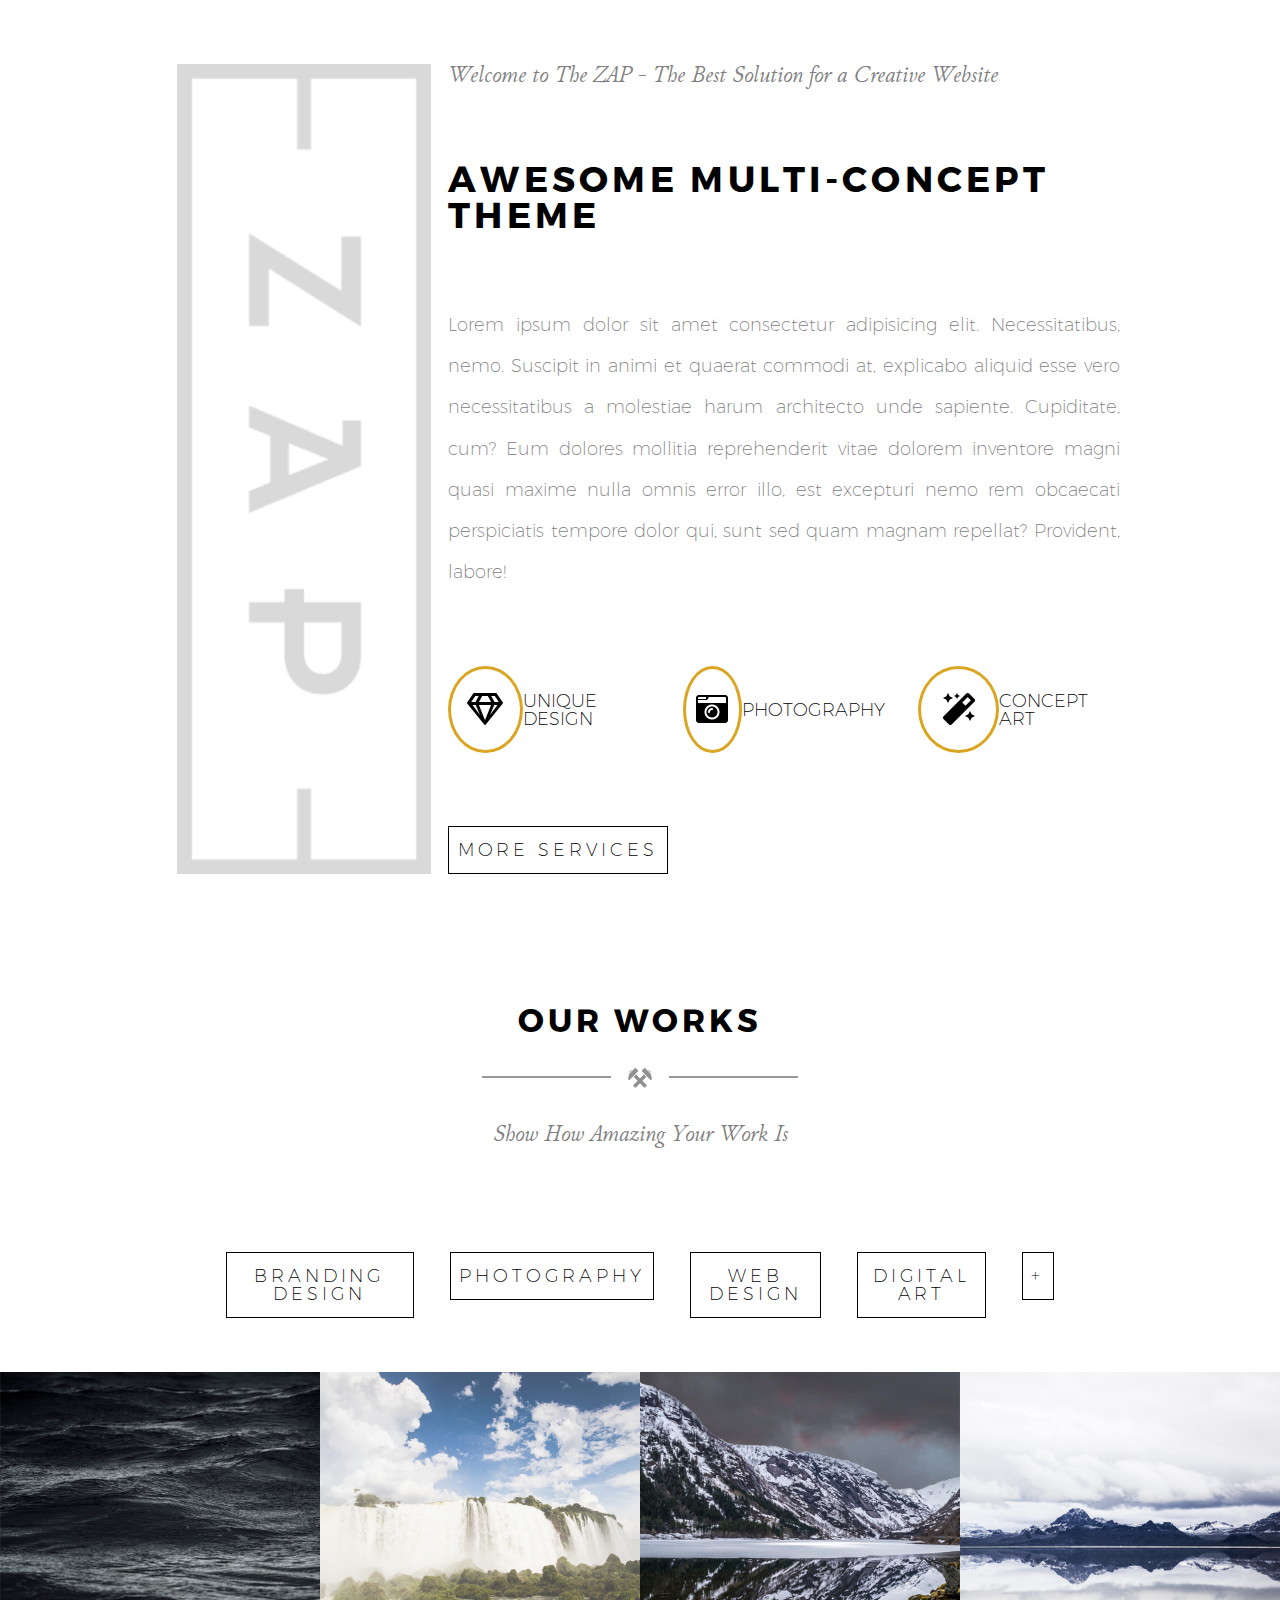
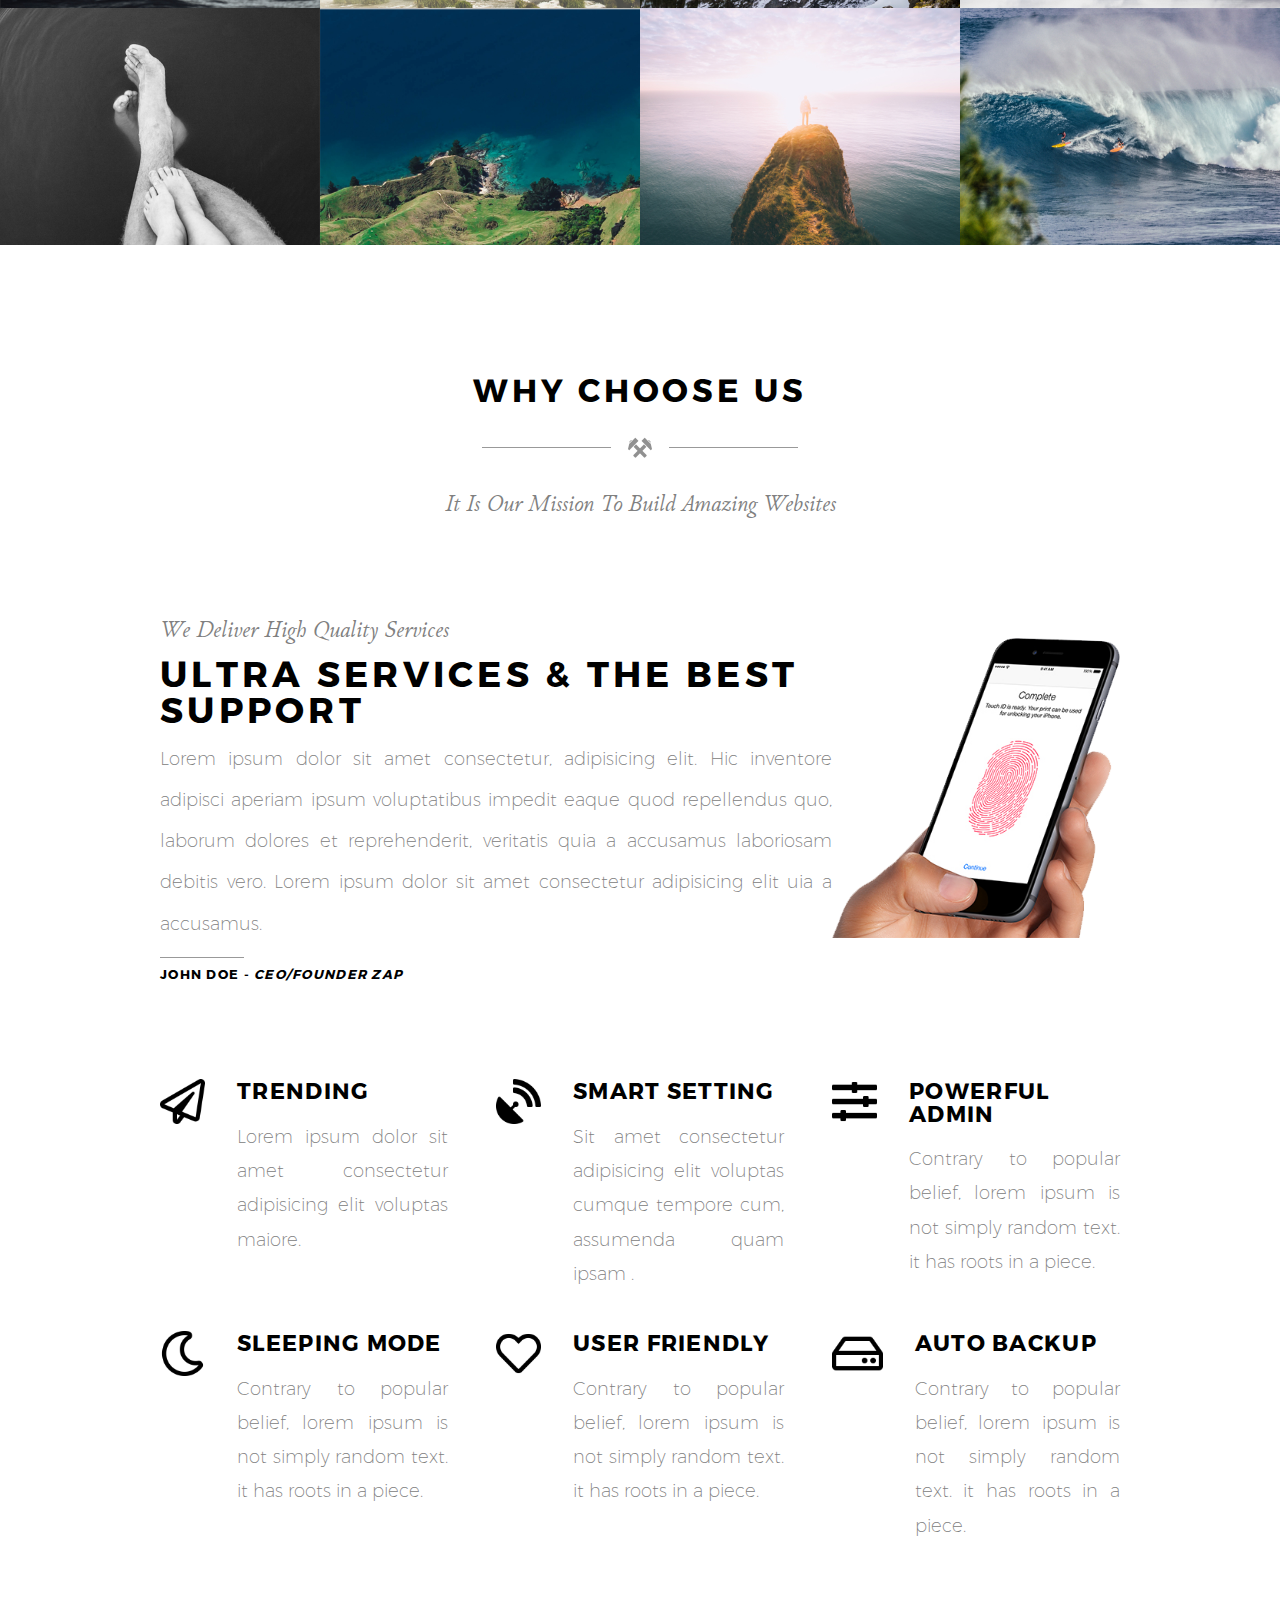
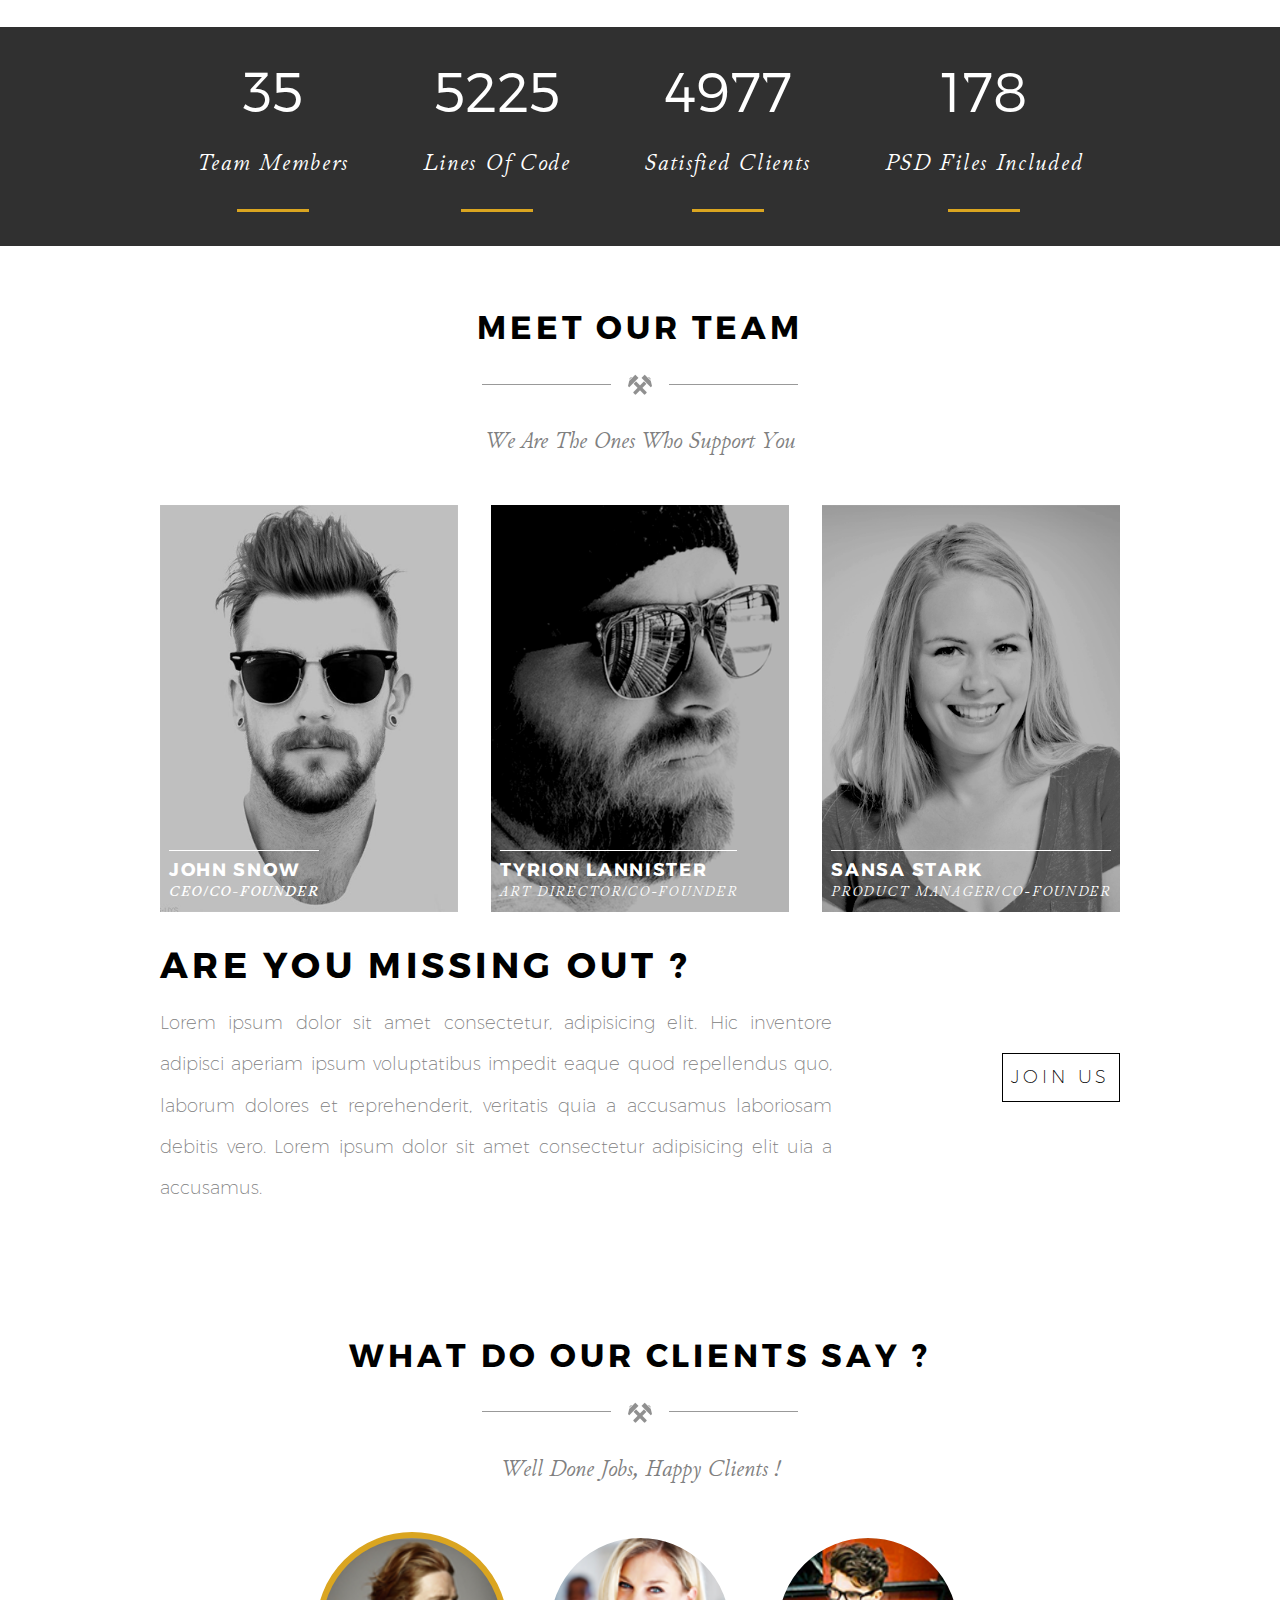
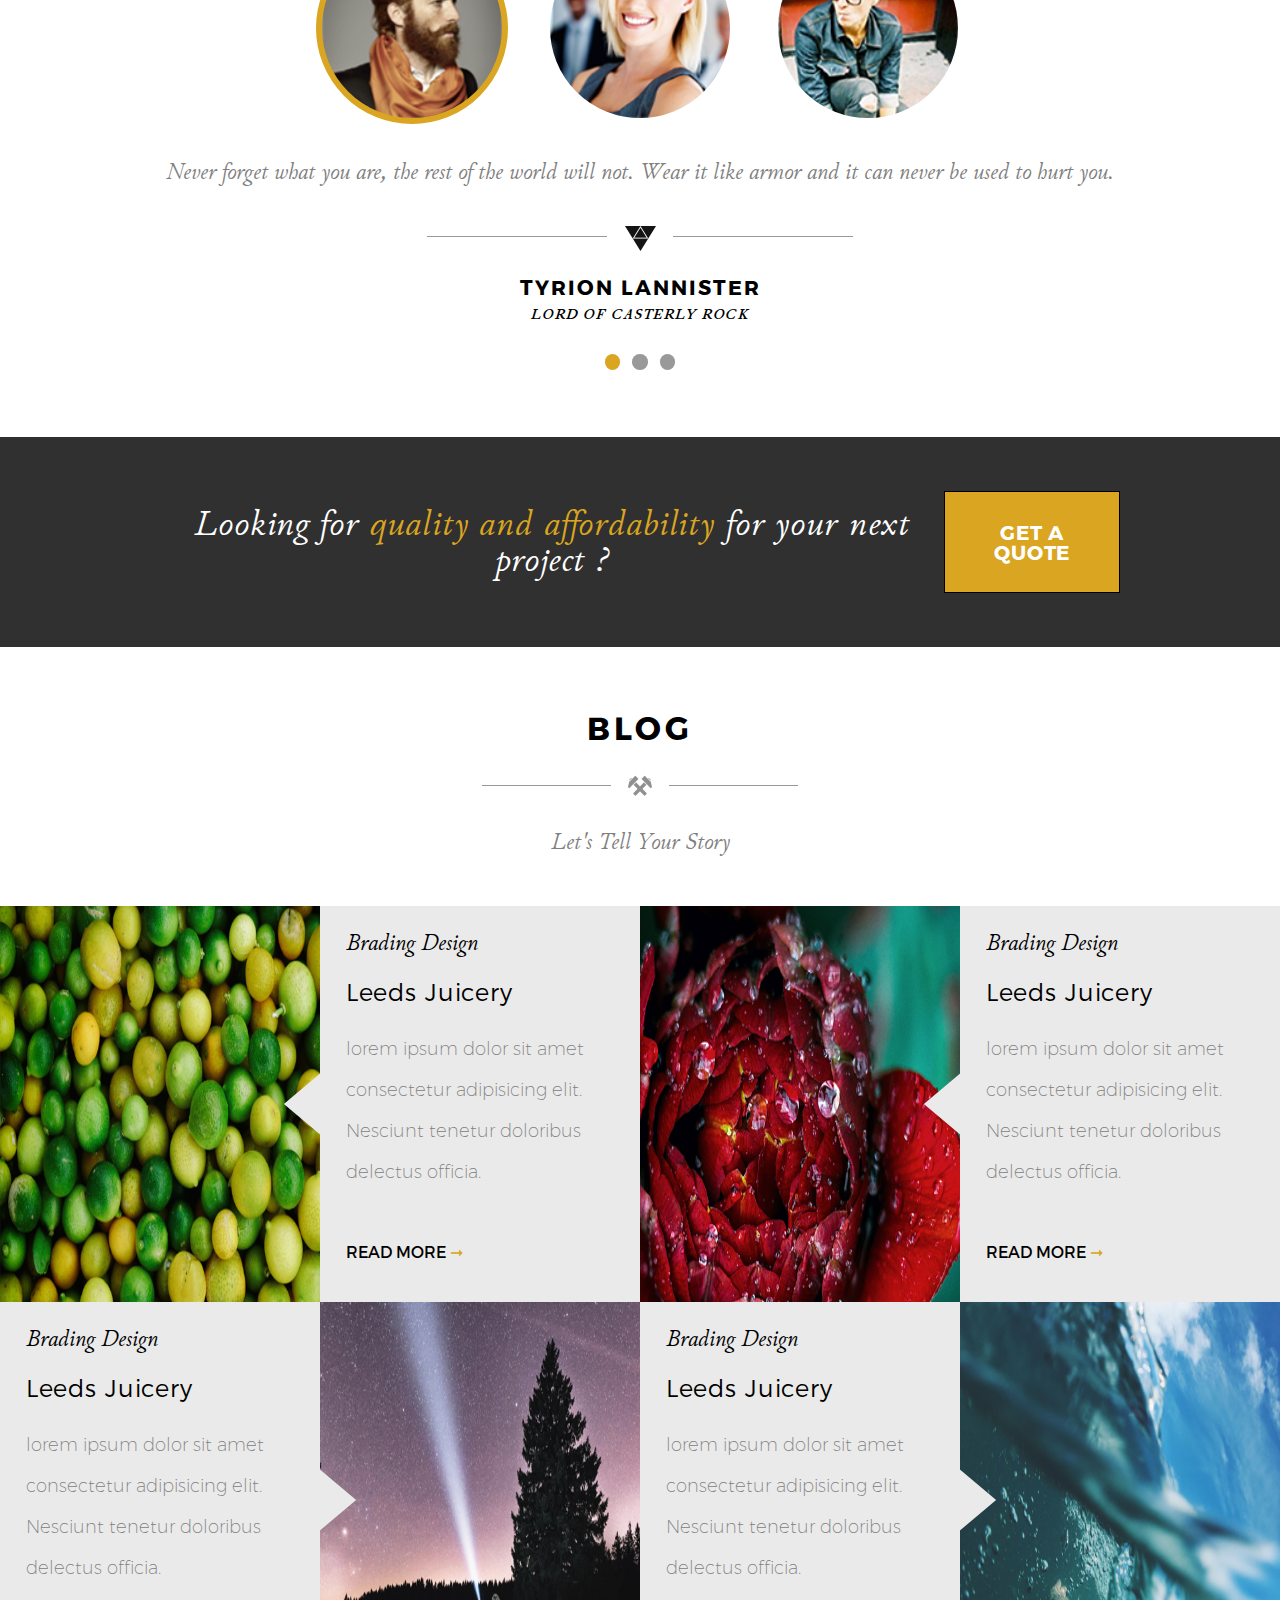
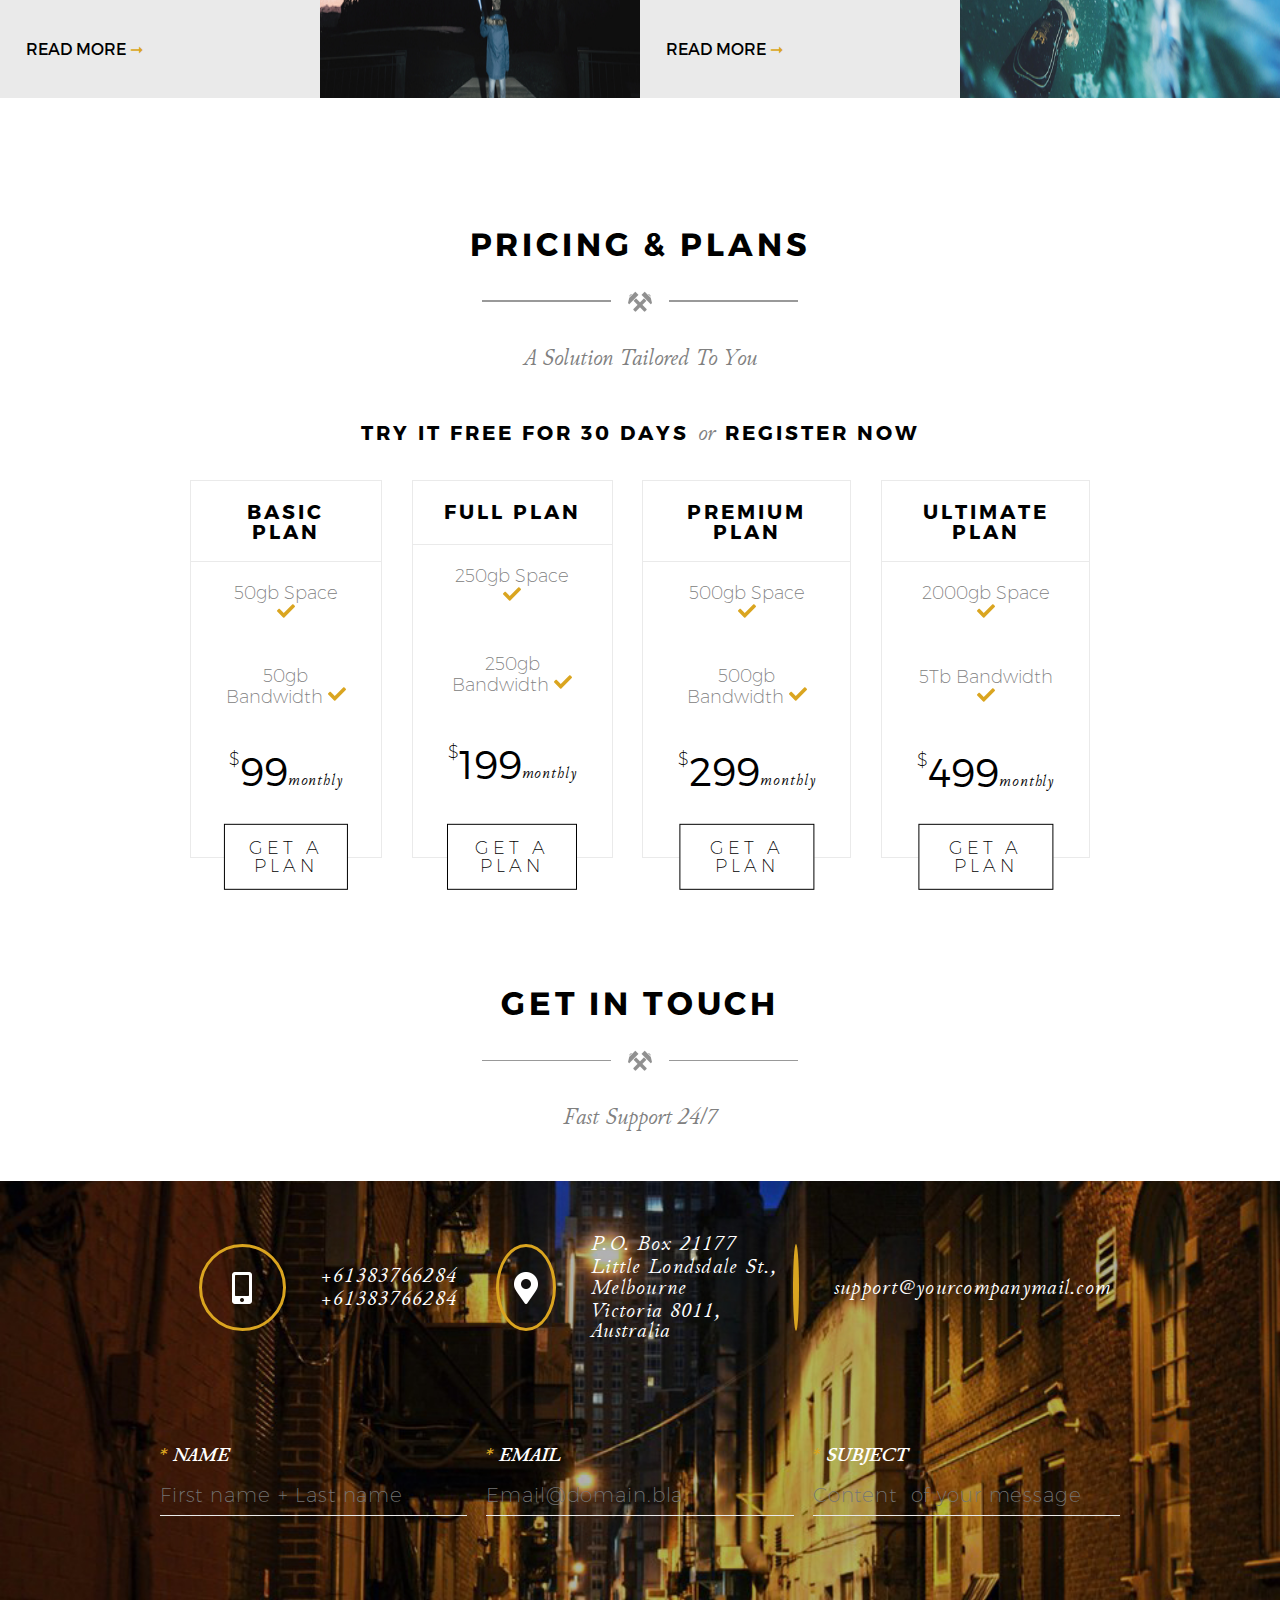
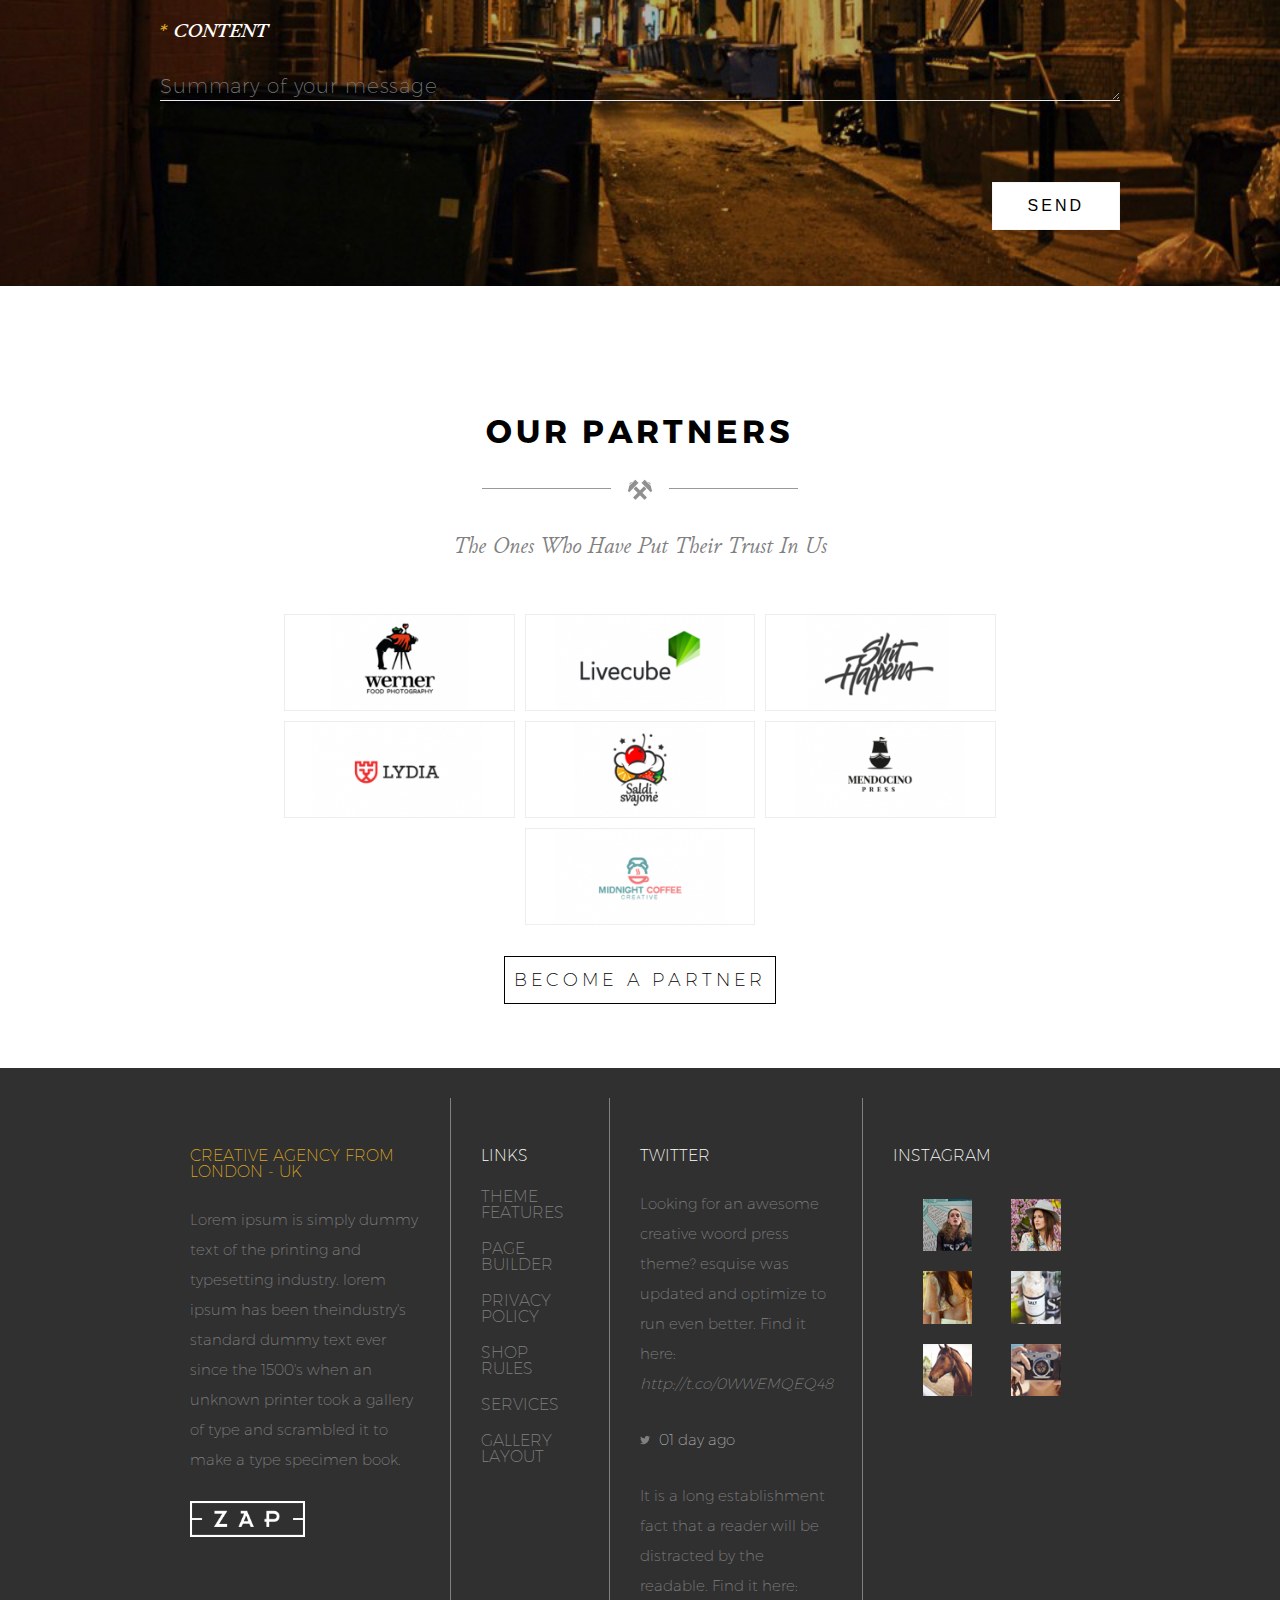
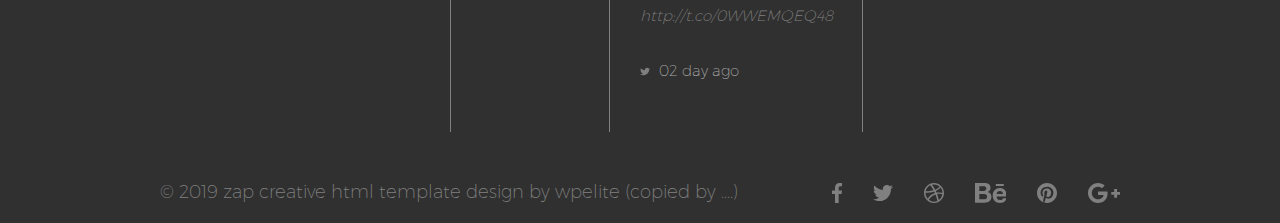
==== commit 0dadbbce: "blog arrows" ====
--- a/test.html
+++ b/test.html
@@ -704,7 +704,7 @@
                     <div class="hammers_deco"> <img src="./icon/hammers.png" alt="image-hammers"> </div>
 
                     <h6>
-                        let's tell your story
+                        let's tell your story 
                     </h6>
 
                 </div>
--- a/headers.css
+++ b/headers.css
@@ -28,6 +28,7 @@
     font-weight: 100;
     font-style: italic;
     color: grey;
+    /* color: red; */
 }
 
 p {
--- a/test.css
+++ b/test.css
@@ -724,8 +724,10 @@
     letter-spacing: 0rem;
     text-transform: uppercase;
     font-size: 0.889rem;
+    /* font-size: 2rem; */
     font-weight: 400;
     display: inline;
+    /* color: red; */
 }
 
 /*BLOG  */
--- a/MediaQueries.css
+++ b/MediaQueries.css
@@ -485,16 +485,16 @@
 
 @media only screen and (min-width:991px) {
     .up_triangle_deco, .down_triangle_deco {
-        /* display: none; */
+        display: none;
     }
     .hamburguer_menu {
-        /* display: none; */
+        display: none;
     }
     .mobileNav {
-        /* display: none; */
+        display: none;
     }
     .display_none {
-        /* display: none; */
+        display: none;
     }
 }
 
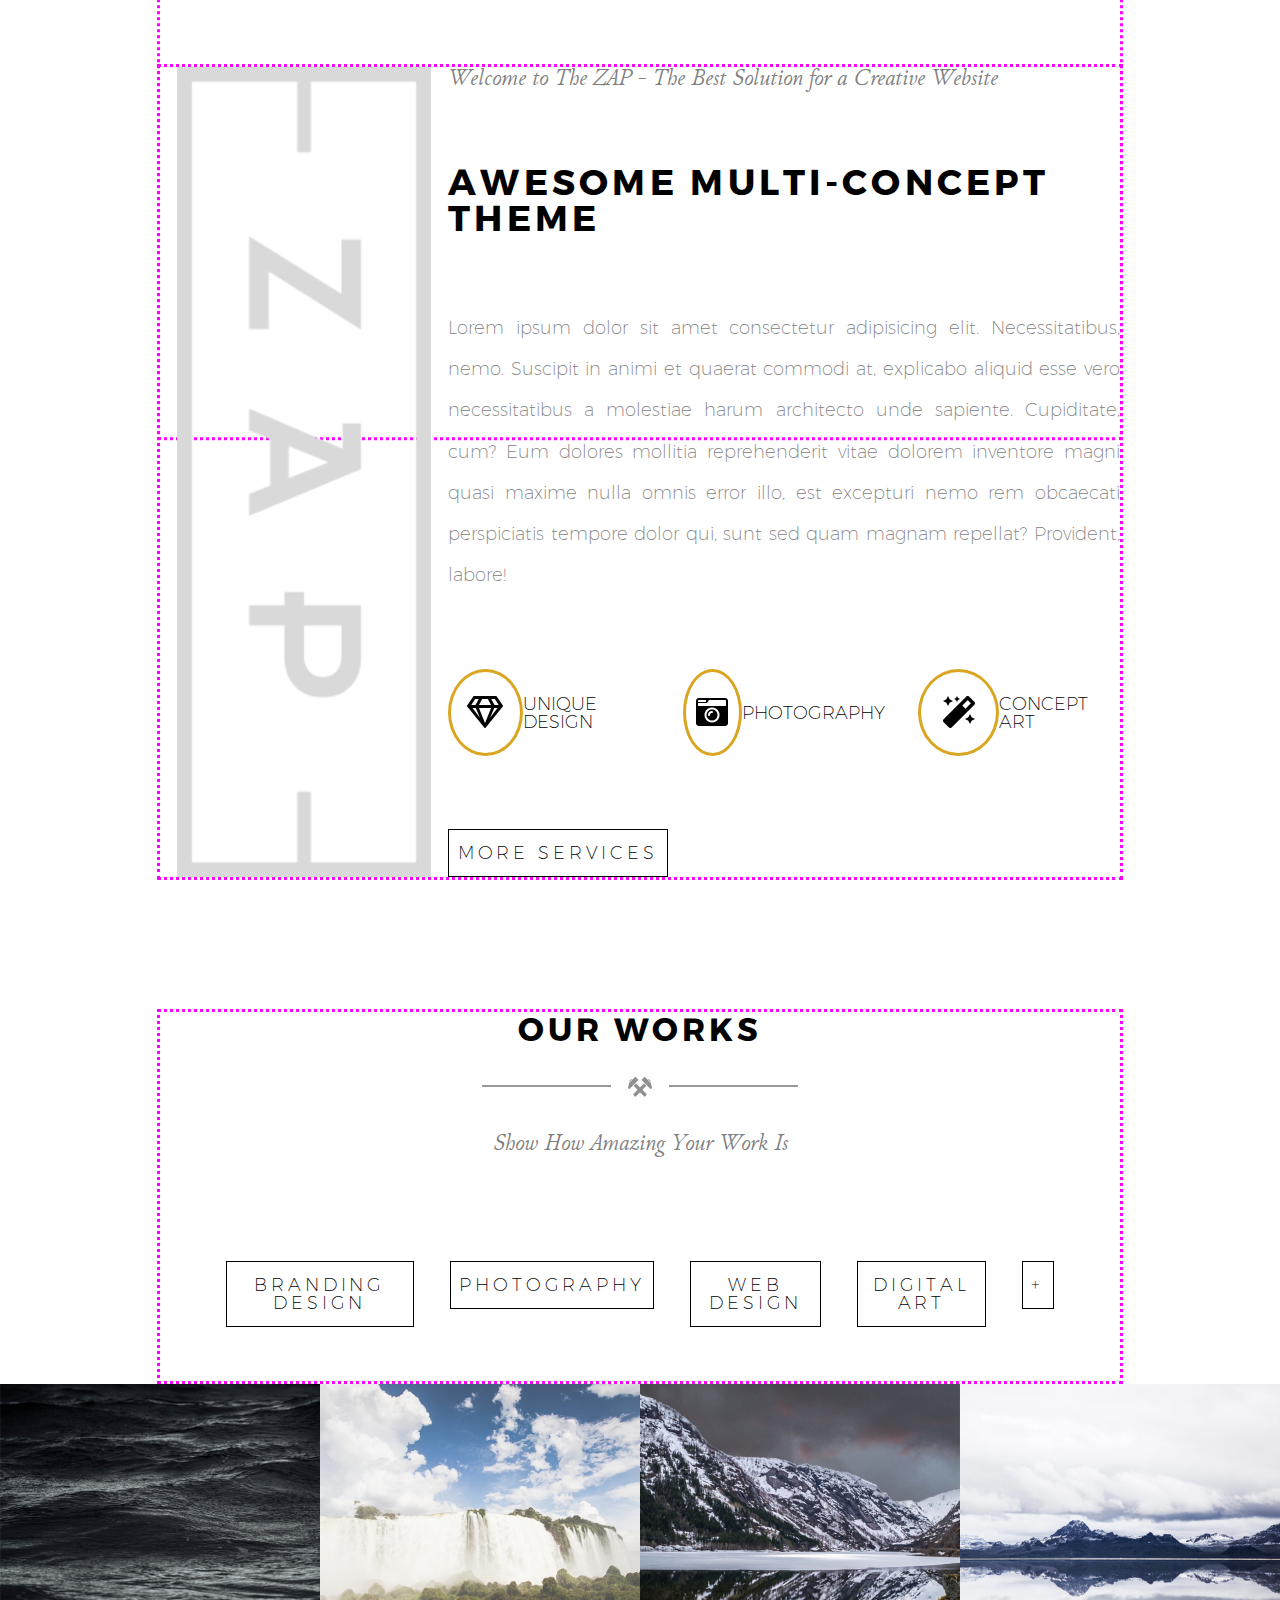
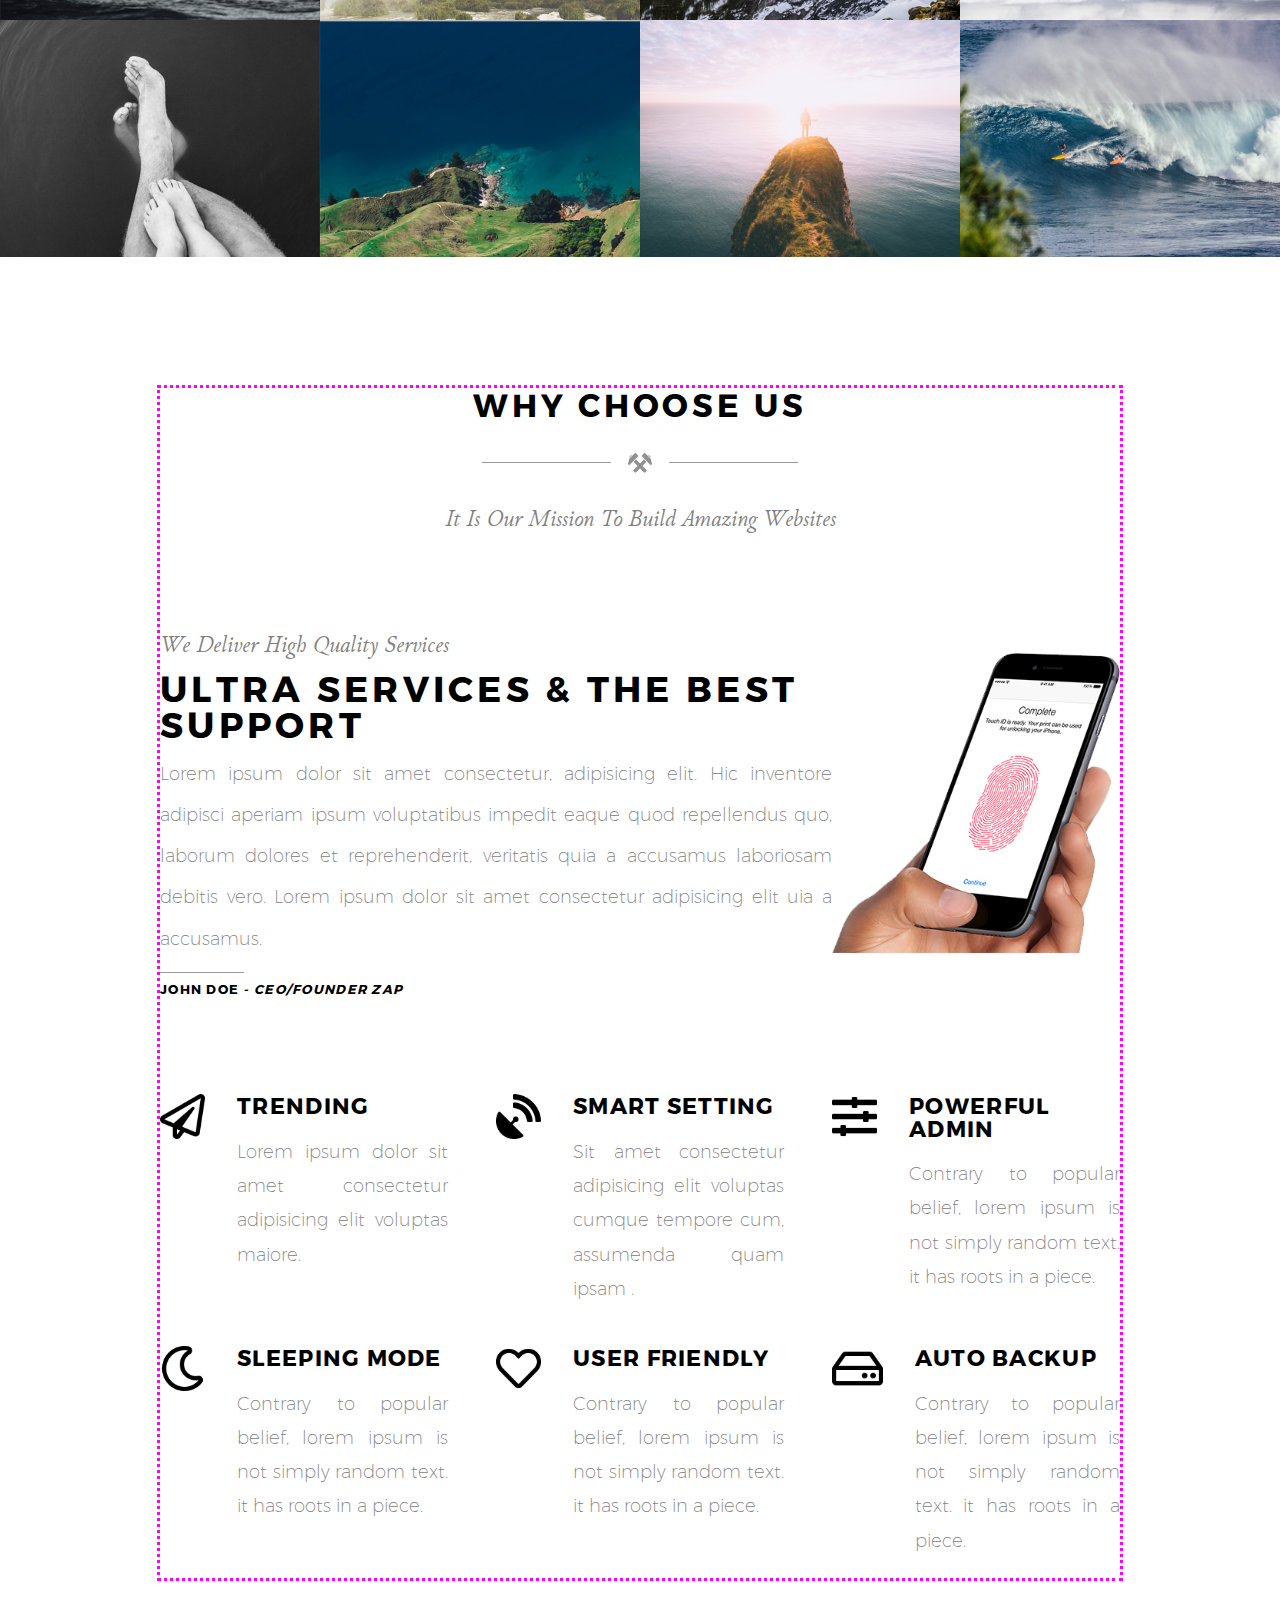
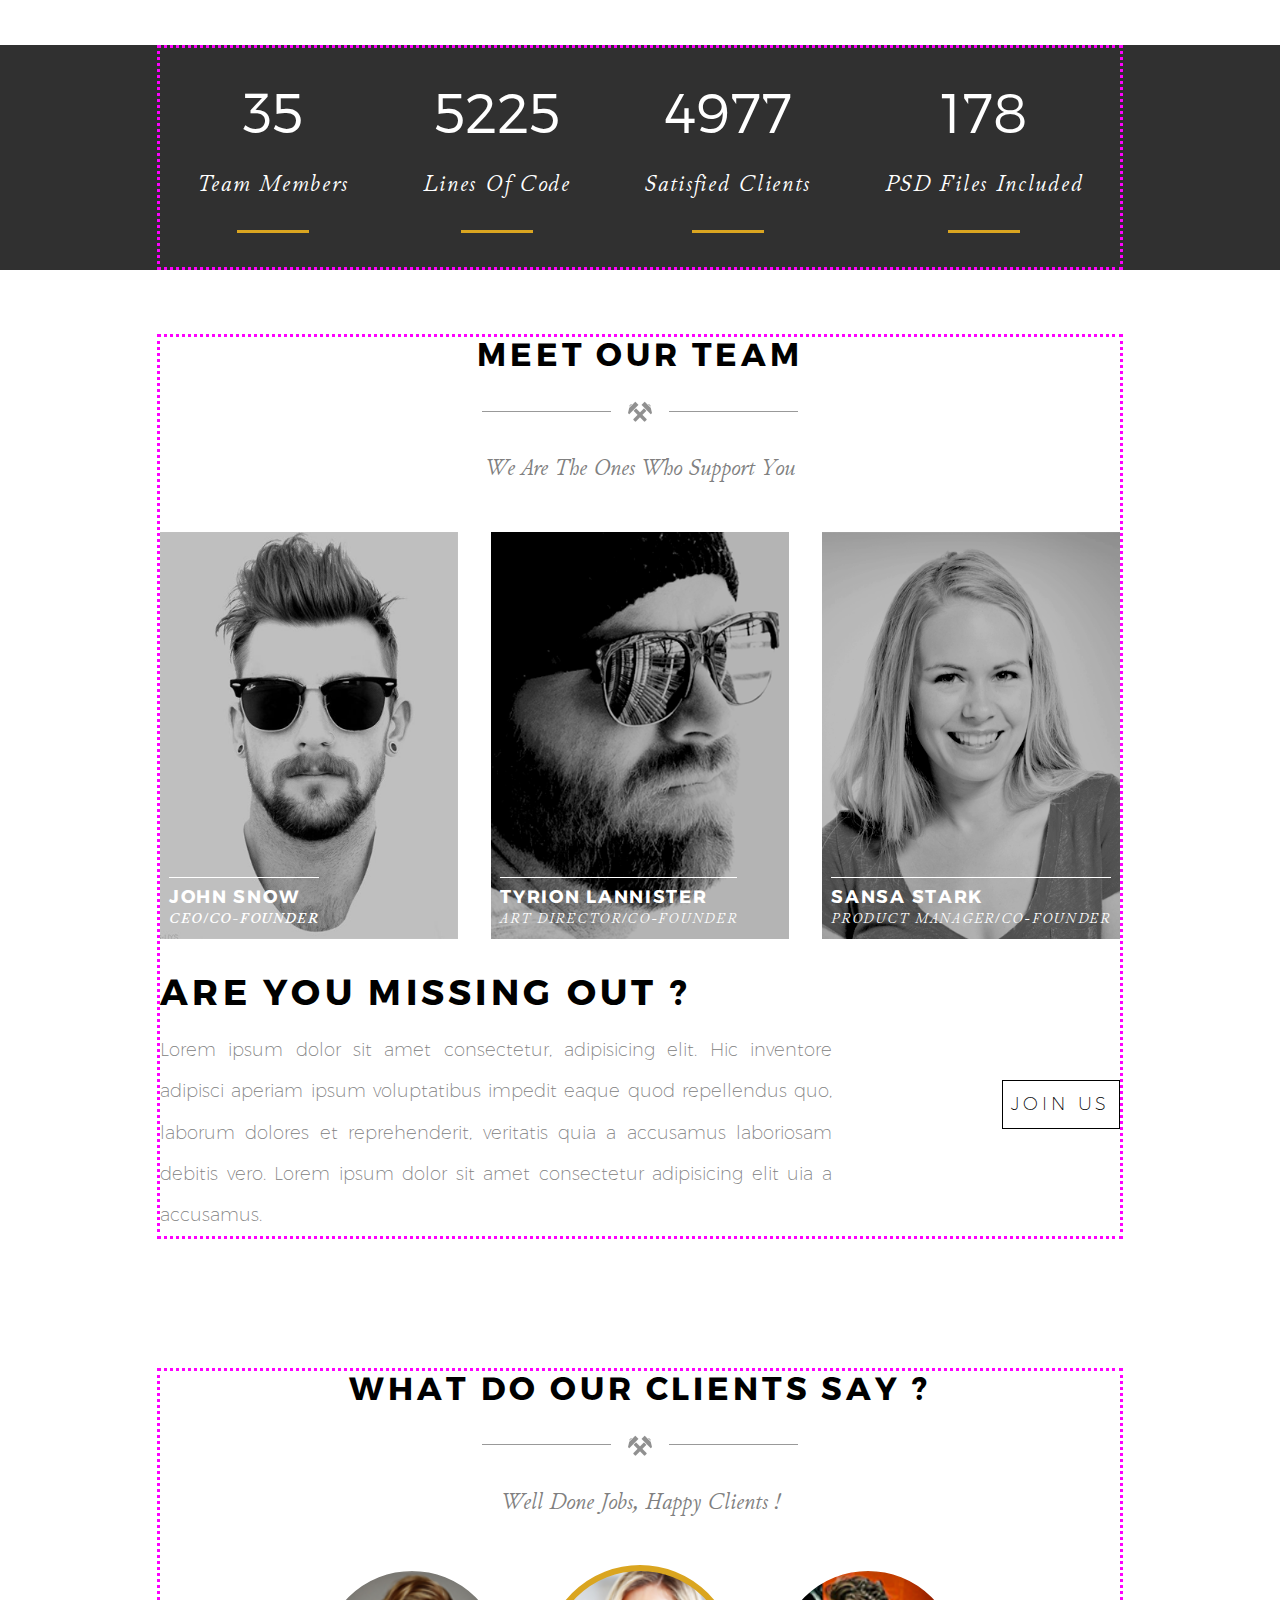
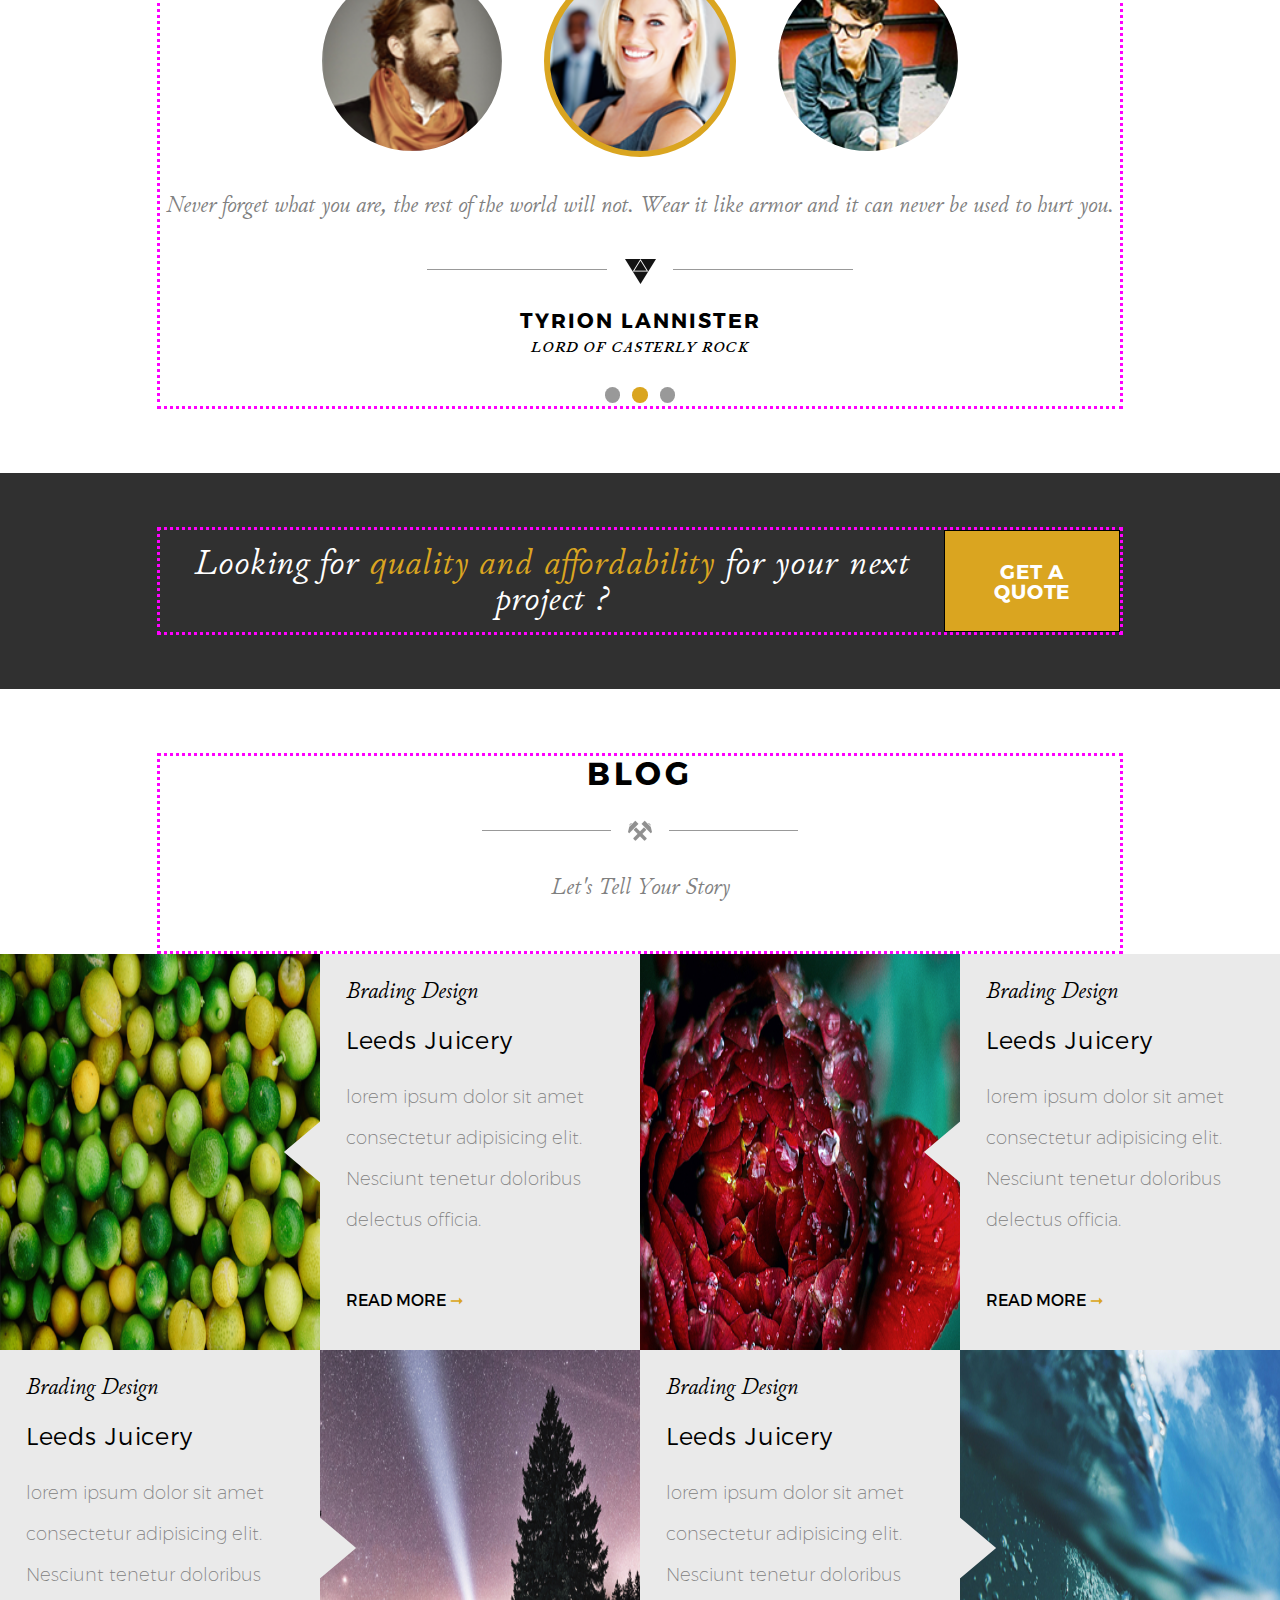
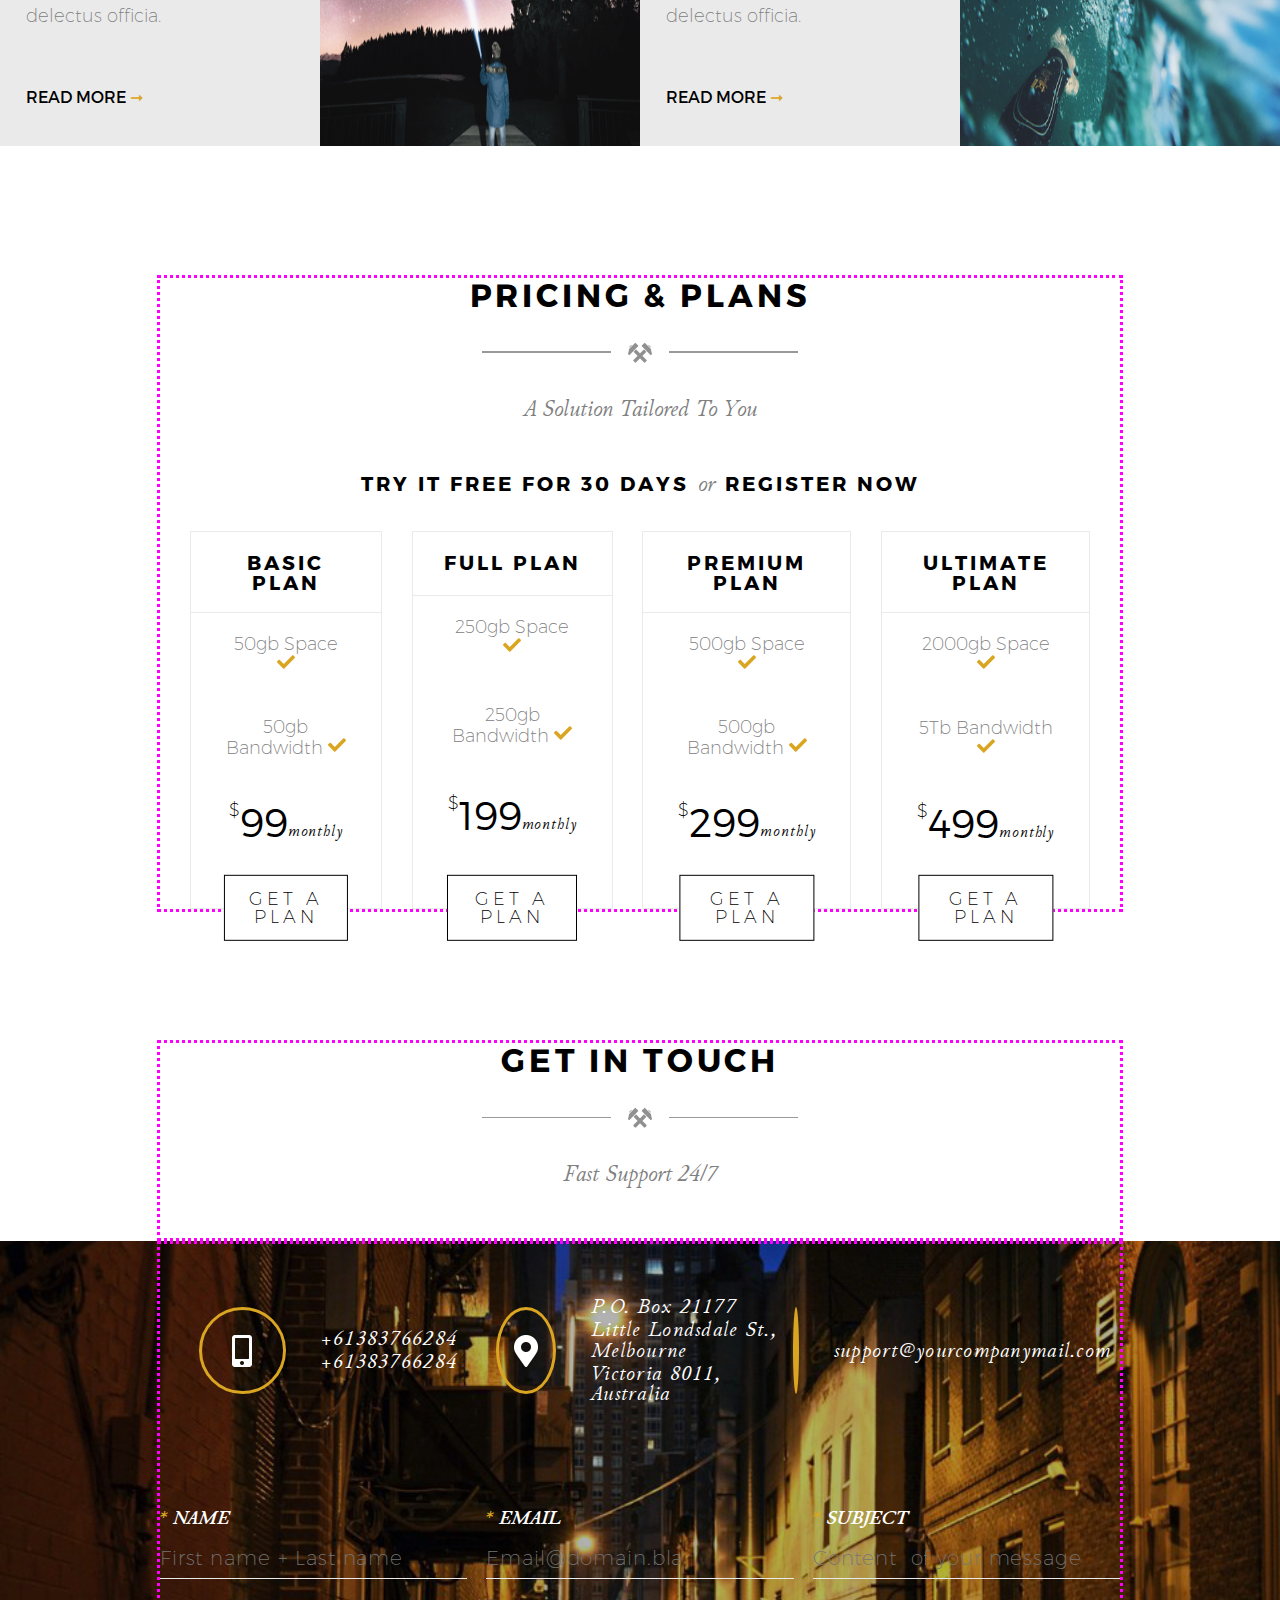
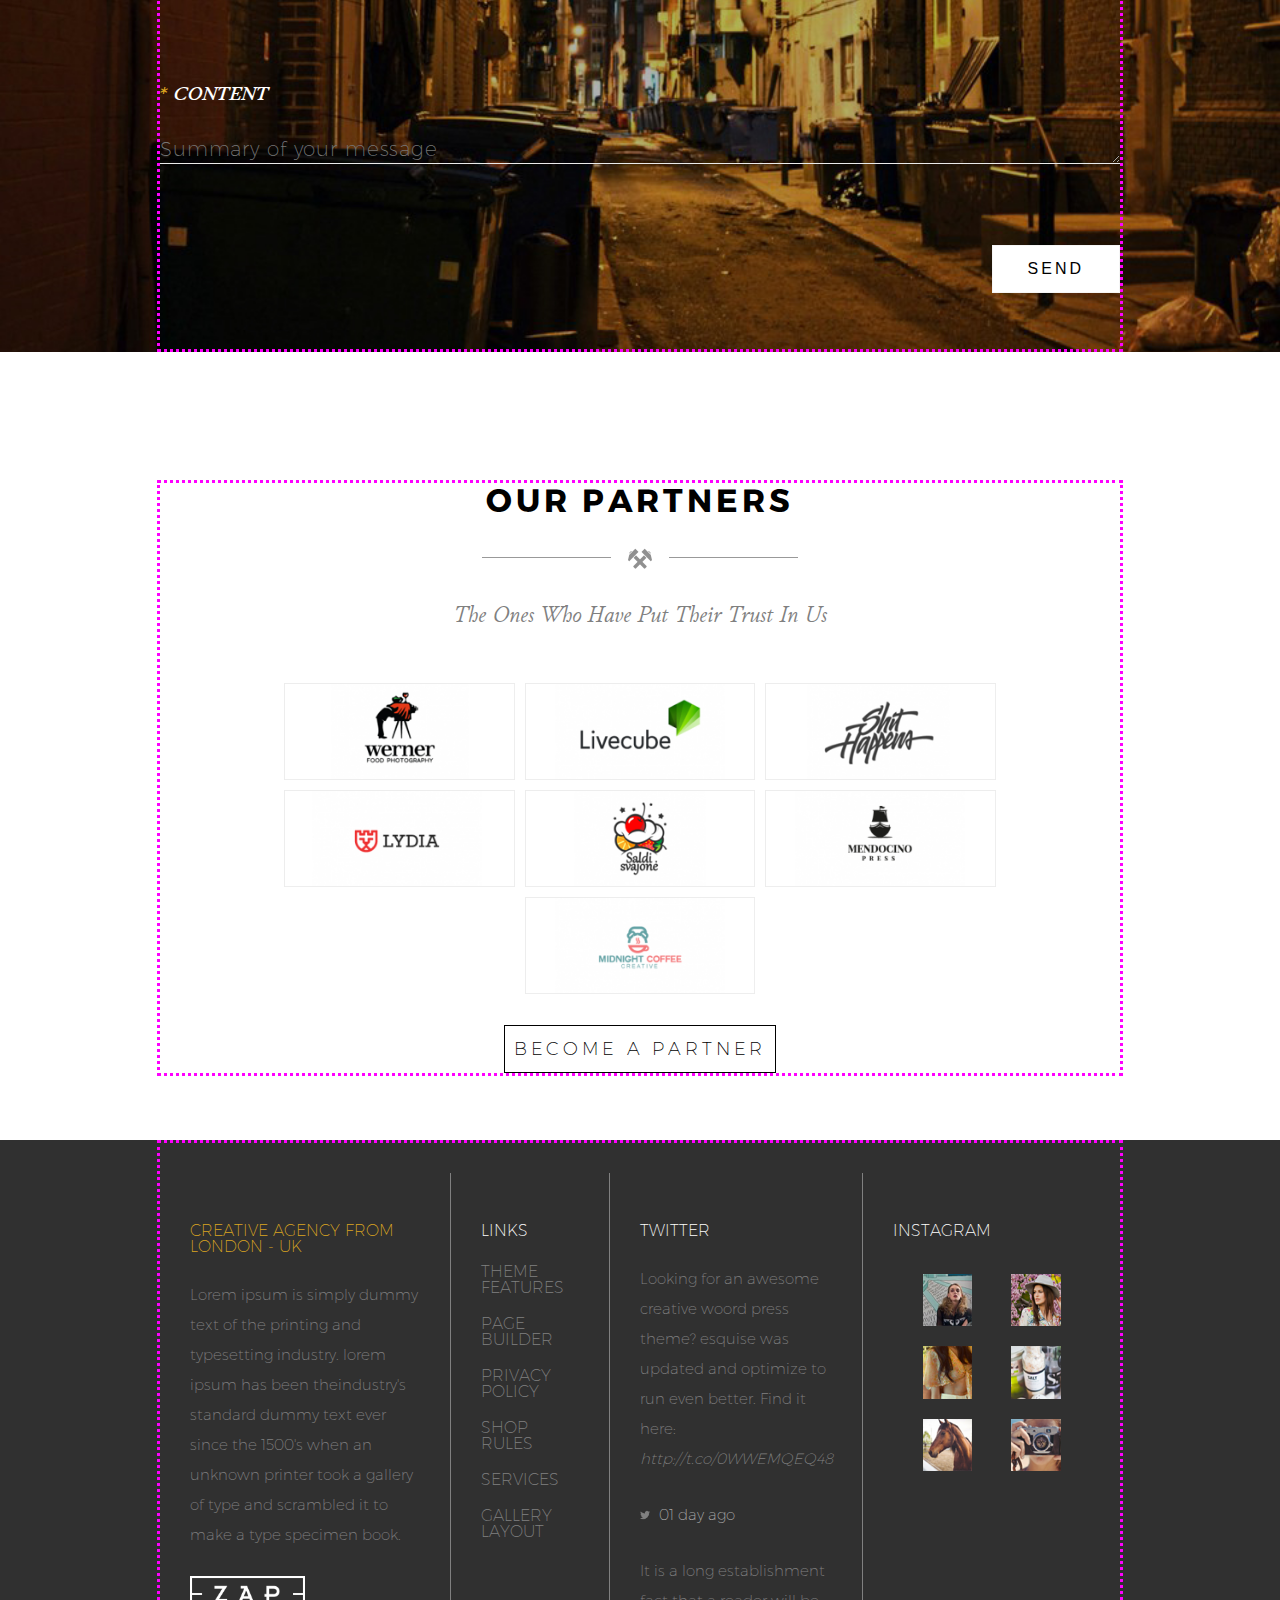
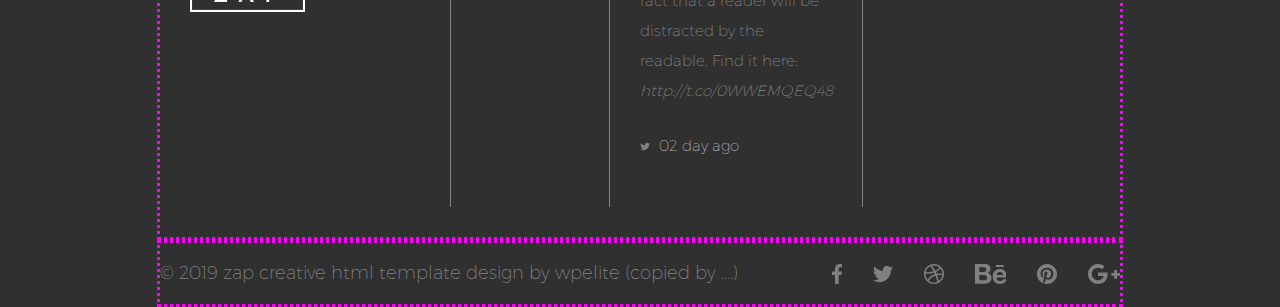
==== commit bcdd9567: "code reorganization" ====
--- a/test.html
+++ b/test.html
@@ -6,19 +6,11 @@
     </meta>
     <link rel="shortcut icon" href="./icon/favicon.png">
 
-    <!-- <title>ZAP - Creative Studio London</title> -->
-
     <title>TEST TEST TEST</title>
 
-    <link rel="stylesheet" href="reset.css">
-    <link rel="stylesheet" href="reset-forms.css">
-
-    <link rel="stylesheet" href="fonts.css">
-    <link rel="stylesheet" href="headers.css">
-
+    <link rel="stylesheet" href="reset_all.css">
     <link rel="stylesheet" href="test.css">
-    <link rel="stylesheet" href="MediaQueries.css">
-
+    <!-- <link rel="stylesheet" href="MediaQueries.css"> -->
 
     <script src="test.js"></script>
 
@@ -30,6 +22,7 @@
 
     <header>
 
+        <!-- HMABURGER MENU -->
 
         <div id="hamburguer_menu" class="hamburguer_menu clickable" onclick="hamburger_menu(this)">
             <div class="bar1"></div>
@@ -111,12 +104,12 @@
 
                         <svg class="icon " viewBox="0 0 512 512">
                             <path d="M505,442.7L405.3,343c-4.5-4.5-10.6-7-17-7H372c27.6-35.3,44-79.7,44-128C416,93.1,322.9,0,208,0S0,93.1,0,208                                        s93.1,208,208,208c48.3,0,92.7-16.4,128-44v16.3c0,6.4,2.5,12.5,7,17l99.7,99.7c9.4,9.4,24.6,9.4,33.9,0l28.3-28.3
-                                               C514.3,467.3,514.3,452.1,505,442.7z M208,336c-70.7,0-128-57.2-128-128c0-70.7,57.2-128,128-128c70.7,0,128,57.2,128,128
+                            C514.3,467.3,514.3,452.1,505,442.7z M208,336c-70.7,0-128-57.2-128-128c0-70.7,57.2-128,128-128c70.7,0,128,57.2,128,128
                                                C336,278.7,278.8,336,208,336z" />
                         </svg>
 
                     </div>
-                    
+
                 </nav>
 
             </div>
@@ -658,9 +651,10 @@
                         <h6 id="client_title">lord of casterly rock</h6>
                     </div>
 
-                    <div id="client_circle1" class="circle_deco clickable tostao_background " onmouseover="client1()">
-                    </div>
-                    <div id="client_circle2" class="circle_deco clickable" onmouseover="client2()"></div>
+                    <div id="client_circle1" class="circle_deco clickable " onmouseover="client1()">
+                    </div>
+                    <div id="client_circle2" class="circle_deco clickable  tostao_background" onmouseover="client2()">
+                    </div>
                     <div id="client_circle3" class="circle_deco clickable" onmouseover="client3()"></div>
 
                 </div>
@@ -704,7 +698,7 @@
                     <div class="hammers_deco"> <img src="./icon/hammers.png" alt="image-hammers"> </div>
 
                     <h6>
-                        let's tell your story 
+                        let's tell your story
                     </h6>
 
                 </div>
@@ -721,9 +715,8 @@
                     <div class="text">
 
                         <div class="right_triangle_deco"></div>
-                        <!-- <div class="right_triangle_deco2"></div> -->
                         <div class="up_triangle_deco"></div>
-                        <!-- <div class="down_triangle_deco"></div> -->
+                        <div class="down_triangle_deco"></div>
 
                         <div class="text_content">
                             <h6>brading design</h6>
--- a/test.css
+++ b/test.css
@@ -1,3 +1,160 @@
+/* FONTS */
+
+/* 100	Thin (Hairline) */
+
+/* 200	Extra Light (Ultra Light) */
+
+/* 300	Light */
+
+/* 400	Normal */
+
+/* 500	Medium */
+
+/* 600	Semi Bold (Demi Bold) */
+
+/* 700	Bold */
+
+/* 800	Extra Bold (Ultra Bold) */
+
+/* 900	Black (Heavy) */
+
+/* junicode */
+
+@font-face {
+    /* junicode regular*/
+    font-family: "junicode";
+    src: url(./fonts/junicode-regular.ttf);
+    font-weight: 400;
+    font-style: normal;
+}
+
+@font-face {
+    /* junicode italic */
+    font-family: "junicode";
+    src: url(./fonts/junicode-italic.ttf);
+    font-weight: 400;
+    font-style: italic;
+}
+
+@font-face {
+    /* junicode bold italic */
+    font-family: "junicode";
+    src: url(./fonts/junicode-bold-italic.ttf );
+    font-weight: 700;
+    font-style: italic;
+}
+
+/* trueno */
+
+@font-face {
+    font-family: "trueno";
+    src: url(./fonts/trueno-ultra-light.otf);
+    font-weight: 100;
+    font-style: normal;
+}
+
+@font-face {
+    font-family: "trueno";
+    src: url(./fonts/trueno-light.otf);
+    font-weight: 300;
+    font-style: normal;
+}
+
+@font-face {
+    font-family: "trueno";
+    src: url(./fonts/trueno-regular.otf);
+    font-weight: 400;
+    font-style: normal;
+}
+
+@font-face {
+    font-family: "trueno";
+    src: url(./fonts/trueno-bold.otf);
+    font-weight: 700;
+    font-style: normal;
+}
+
+/* HEADERS */
+
+h1 {
+    font-family: "trueno";
+    font-size: 9.286rem;
+    font-weight: 700;
+}
+
+h2 {
+    font-family: "trueno";
+    font-size: 6.429rem;
+    font-weight: 700;
+}
+
+h4 {
+    font-family: "trueno";
+    font-size: 2rem;
+    font-weight: 700;
+    font-style: normal;
+    text-transform: uppercase;
+    letter-spacing: 0.238rem;
+    color: black;
+}
+
+h6 {
+    font-family: "junicode";
+    font-size: 1.286rem;
+    font-weight: 100;
+    font-style: italic;
+    color: grey;
+    /* color: red; */
+}
+
+p {
+    font-family: "trueno";
+    font-size: 1rem;
+    font-style: normal;
+    font-weight: 200;
+    line-height: 2.286rem;
+    color: grey;
+    text-align: justify;
+    /* color: #808080; */
+}
+
+em {
+    font-style: italic;
+}
+
+strong {
+    font-weight: bold;
+}
+
+/* LINKS */
+
+a:link, a:visited, a:active {
+    text-decoration: none;
+    color: inherit;
+}
+
+/* SECTION */
+
+section {
+    width: 100%;
+    /* border-top: 3px dotted aqua; */
+    /* border-bottom: 3px dotted blue; */
+    /* border-left: 3px dotted blue; */
+    /* border-right: 3px dotted blue; */
+    padding: 3.571rem 0rem;
+}
+
+.content {
+    width: 75%;
+    margin: 0rem auto;
+    border: 0.167rem dotted fuchsia;
+    position: relative;
+}
+
+/* HEADERS */
+
+/* CSS styles */
+
 html {
     font-size: 18px;
     scroll-behavior: smooth;
@@ -122,6 +279,10 @@
     background-image: url(./icon/chevronRight.png);
 }
 
+.clickable {
+    cursor: pointer;
+}
+
 /* START OF MAIN */
 
 main {
@@ -202,6 +363,66 @@
     margin: 0% auto;
 }
 
+.button {
+    display: inline-flex;
+    text-align: center;
+}
+
+.button h4 {
+    font-size: 1rem;
+    font-weight: 100;
+    letter-spacing: 0.214rem;
+    font-style: normal;
+    text-transform: uppercase;
+    /* padding: 1.429rem 1.286rem; */
+    border: 0.071rem solid black;
+    padding: 0.789rem 0.486rem;
+}
+
+.button:hover h4 {
+    color: white;
+    background-color: black;
+}
+
+/*TITLE SECTION */
+
+.title_section {
+    width: 100%;
+    margin: 0rem auto 2.857rem auto;
+    /* border: 0.167rem dotted red; */
+}
+
+.title_section h4 {
+    font-size: 1.778rem;
+    margin: 0rem 0rem 1.786rem 0rem;
+    letter-spacing: 0.214rem;
+}
+
+.title_section .hammers_deco {
+    display: inline-block;
+    margin: 0rem 0rem 1.786rem 0rem;
+}
+
+.title_section .hammers_deco::before, .hammers_deco::after {
+    display: inline-block;
+    margin: 0rem 0.714rem 0.571rem 0.714rem;
+    height: 0.071rem;
+    content: " ";
+    background-color: #999;
+    width: 7.143rem;
+}
+
+.title_section .hammers_deco img {
+    display: inline-block;
+    margin: 0rem auto;
+}
+
+.title_section h6 {
+    font-size: 1.286rem;
+    text-transform: capitalize;
+    color: grey;
+}
+
 /* START OF OUR WORKS */
 
 .ourWorks nav {
@@ -217,16 +438,6 @@
 
 .ourWorks nav ul li {
     margin: 3rem 1rem;
-}
-
-.ourWorks .button h4 {
-    /* font-size: 0.889rem; */
-    /* font-weight: 100; */
-    /* letter-spacing: 0.214rem; */
-    /* font-style: normal; */
-    /* text-transform: uppercase; */
-    /* padding: 1rem 2rem; */
-    /* border: 0.071rem solid black; */
 }
 
 .ourWorks .button_rectangle:hover h4 {
@@ -545,11 +756,11 @@
 
 .clients .client1 {
     background-image: url(./images/client1.png);
-    border-color: goldenrod;
 }
 
 .clients .client2 {
     background-image: url(./images/client2.png);
+    border-color: goldenrod;
 }
 
 .clients .client3 {
@@ -587,6 +798,39 @@
     margin: 0rem auto 1.786rem auto;
 }
 
+.triangle_deco {
+    display: inline-block;
+    margin: 0rem 0rem 1.286rem 0rem;
+}
+
+.triangle_deco::before, .triangle_deco::after {
+    display: inline-block;
+    margin: 0rem 0.714rem 0.786rem 0.714rem;
+    height: 0.071rem;
+    content: " ";
+    background-color: #999;
+    width: 10rem;
+}
+
+.circle_deco {
+    display: inline-block;
+    margin: 0rem 0.214rem;
+    height: 0.857rem;
+    width: 0.857rem;
+    content: " ";
+    background-color: #999;
+    border-radius: 50%;
+}
+
+.tostao_background {
+    background: goldenrod;
+}
+
+.tostao_color, #tostao_color {
+    color: goldenrod;
+    /* GoldenRod #DAA520 rgb(218, 165, 32) */
+}
+
 /* GET A QUOTE */
 
 .quote {
@@ -621,6 +865,72 @@
     color: goldenrod;
     background-color: white;
     transition: 0.5s ease;
+}
+
+/* DECO */
+
+.left_triangle_deco {
+    display: inline-block;
+    border-top: 1.786rem solid transparent;
+    border-bottom: 1.786rem solid transparent;
+    /* border-left: 2.143rem solid red; */
+    border-left: 2.143rem solid #eaeaea;
+    z-index: 1;
+    position: absolute;
+    transform: translate(95%, -50%);
+    top: 50%;
+    right: 0%;
+}
+
+.right_triangle_deco {
+    display: inline-block;
+    border-top: 1.786rem solid transparent;
+    border-bottom: 1.786rem solid transparent;
+    /* border-right: 2.143rem solid red; */
+    border-right: 2.143rem solid #eaeaea;
+    z-index: 1;
+    position: absolute;
+    top: 50%;
+    left: 0%;
+    transform: translate(-95%, -50%);
+}
+
+.right_triangle_deco2 {
+    display: inline-block;
+    border-top: 1.786rem solid transparent;
+    border-bottom: 1.786rem solid transparent;
+    /* border-right: 2.143rem solid red; */
+    border-right: 2.143rem solid #eaeaea;
+    z-index: 1;
+    position: absolute;
+    top: 50%;
+    left: 0%;
+    transform: translate(-95%, -50%);
+}
+
+.down_triangle_deco {
+    display: inline-block;
+    border-top: 2.143rem solid green;
+    border-bottom: 2.143rem solid transparent;
+    border-right: 1.786rem solid transparent;
+    border-left: 1.786rem solid transparent;
+    z-index: 1;
+    position: absolute;
+    bottom: -21%;
+    left: 43%;
+    /* transform: translate(-95%, -50%); */
+}
+
+.up_triangle_deco {
+    display: inline-block;
+    border-top: 2.143rem solid transparent;
+    border-bottom: 2.143rem solid red;
+    border-right: 1.786rem solid transparent;
+    border-left: 1.786rem solid transparent;
+    z-index: 1;
+    position: absolute;
+    top: -21%;
+    left: 43%;
 }
 
 /* BLOG */
@@ -1233,4 +1543,523 @@
 
 .arrowUp:hover .arrow_shape {
     fill: goldenrod;
-}+}
+
+/* MEDIA QUERIES */
+
+@media only screen and (max-width:768px) {
+    h1, h2, h3, h4, h5, h6 {
+        color: red;
+    }
+}
+
+/* MEDIA QUERIE FOR MOBILE  */
+
+@media only screen and (min-width:769px) and (max-width:991px) {
+    .display_none {
+        display: none;
+    }
+    html {
+        font-size: 14px;
+    }
+    /* mobile phones */
+    /* samsung a3 2017 */
+    h6 {
+        font-size: 3.857rem;
+    }
+    h4 {
+        font-size: 4rem;
+    }
+    p {
+        font-size: 2.714rem;
+        line-height: 6.286rem;
+    }
+    .hamburguer_menu {
+        display: inline-block;
+        position: relative;
+        top: 5%;
+        right: -39%;
+        z-index: 1;
+    }
+    .bar1, .bar2, .bar3 {
+        width: 50px;
+        height: 5px;
+        /* background-color: #333; */
+        background-color: white;
+        margin: 10px 0;
+        transition: 0.4s;
+    }
+    .change .bar1 {
+        -webkit-transform: rotate(-45deg) translate(-11px, 11px);
+        transform: rotate(-45deg) translate(-11px, 11px);
+    }
+    .change .bar2 {
+        opacity: 0;
+    }
+    .change .bar3 {
+        -webkit-transform: rotate(45deg) translate(-10px, -10px);
+        transform: rotate(45deg) translate(-10px, -10px);
+    }
+    .content {
+        width: 90%;
+    }
+    header .sales_search .icon {
+        height: 4rem;
+        margin: 0rem 2.142rem;
+    }
+    header nav ul {
+        display: none;
+    }
+    header .section {
+        padding: 6.778rem 0rem;
+    }
+    header nav img {
+        width: 45%;
+    }
+    header h6 {
+        font-size: 3.857rem;
+    }
+    header .enter h6 {
+        padding: 4.643rem 2.5rem;
+        color: black;
+        background-color: white;
+    }
+    header .square {
+        border: none;
+        top: 82%;
+        padding: 4.285rem;
+        background-size: 5rem;
+    }
+    header .left {
+        left: -0%;
+    }
+    header .right {
+        right: -0%;
+    }
+    .welcome {
+        text-align: center;
+    }
+    .welcome aside {
+        display: none;
+    }
+    .welcome .content article {
+        width: 100%;
+        text-align: center;
+    }
+    .welcome .section {
+        padding: 3.778rem 0rem;
+    }
+    .welcome article p {
+        text-align: center;
+    }
+    .welcome article .info {
+        display: flex;
+        justify-content: space-between;
+        flex-direction: column;
+        padding: 50px 0px;
+        align-items: center;
+    }
+    .welcome article .info_item {
+        width: 100%;
+        display: flex;
+        justify-content: left;
+        padding: 50px 0px;
+    }
+    .welcome article .info_item .icon {
+        height: 8.5rem;
+        width: 8.5rem;
+        border: 0.214rem solid goldenrod;
+        border-radius: 50%;
+        background-position: center;
+        background-size: auto 3.785rem;
+        background-repeat: no-repeat;
+        margin: 0px 60px;
+    }
+    .welcome article .info_item .text {
+        display: flex;
+    }
+    .welcome article .info_item .text h4 {
+        font-size: 5rem;
+        font-weight: 100;
+        letter-spacing: normal;
+        font-style: normal;
+        text-transform: uppercase;
+        margin: 0% auto;
+    }
+    .button h4 {
+        font-size: 4rem;
+        padding: 2rem 2.5rem;
+        /* color: red; */
+    }
+    .title_section {
+        width: 100%;
+        padding: 0rem 0rem 2.857rem 0rem;
+        /* background-color: #eaeae9; */
+    }
+    .title_section h4 {
+        font-size: 4.778rem;
+    }
+    .title_section .hammers_deco img {
+        height: 3rem;
+    }
+    .title_section h6 {
+        font-size: 3.286rem;
+        text-transform: capitalize;
+        color: grey;
+    }
+    .ourWorks nav ul {
+        display: flex;
+        align-items: center;
+        flex-direction: column;
+    }
+    .ourWorks nav ul li {
+        margin: 2rem 1rem;
+        /* display: inline-flex; */
+        width: 85%;
+    }
+    .ourWorks .pics_container .pics {
+        width: 100%;
+    }
+    .ourWorks .pics_container .pics .text h6 {
+        font-size: 4.286rem;
+    }
+    .ourWorks .pics_container .pics .text h4 {
+        letter-spacing: 0.071rem;
+        font-size: 3.929rem;
+    }
+    .ourWorks .pics_container .pics .overlay {
+        background-color: rgba(0, 0, 0, 0.2);
+    }
+    .ourWorks .pics_container .pics .overlay {
+        opacity: 1;
+    }
+    .ourWorks .pics_container .pics .text {
+        opacity: 1;
+    }
+    .whyChooseUs .explanation {
+        flex-direction: column;
+    }
+    .whyChooseUs .explanation article {
+        text-align: center;
+        flex-direction: column;
+    }
+    .whyChooseUs .explanation .section {
+        padding: 0rem 0rem 7.143rem 0rem;
+    }
+    .whyChooseUs .footer {
+        padding: 1.429rem 0rem;
+        text-align: left;
+        font-size: 1.429rem;
+    }
+    .whyChooseUs .explanation aside {
+        display: none;
+    }
+    .whyChooseUs .services {
+        justify-content: center;
+    }
+    .whyChooseUs .items {
+        width: 70%;
+        margin: 20px 0px;
+        display: inline-block;
+    }
+    .whyChooseUs .items img {
+        height: 8.5rem;
+        margin: 0rem 0rem 4rem 0rem;
+    }
+    .whyChooseUs .items h4 {
+        font-size: 4rem;
+        margin: 0rem 0rem 3rem 0rem;
+    }
+    .whyChooseUs .items p {
+        line-height: 4.905rem;
+        margin: 1rem 0rem 5rem 0rem;
+    }
+    .whyChooseUs .services .items::after {
+        display: block;
+        margin: 0rem 0rem 0.571rem 0rem;
+        height: 0.071rem;
+        content: " ";
+        background-color: #999;
+        width: 100%;
+    }
+    .stads .content {
+        flex-direction: column;
+    }
+    .stads .stad_item {
+        margin: 5rem 0rem;
+    }
+    .meet .team {
+        flex-direction: column;
+        align-items: center;
+    }
+    .meet .team_pic img {
+        margin: 0px auto;
+    }
+    .meet .team_pic {
+        width: 80%;
+        margin: 2.5rem 0rem;
+    }
+    .meet .team_pic .team_pic_text h4 {
+        font-size: 3rem;
+    }
+    .meet .team_pic .team_pic_text h6 {
+        font-size: 1.762rem;
+    }
+    .meet .extras {
+        flex-direction: column;
+        align-items: center;
+    }
+    .meet .extras p {
+        padding: 0rem 0rem 5rem 0rem;
+    }
+    .clients .pic_client {
+        height: 17rem;
+        width: 17rem;
+        /* border: 0.6rem solid red; */
+    }
+    .clients .client_comment h6 {
+        line-height: 3.714rem;
+        font-size: 2.929rem;
+    }
+    .circle_deco {
+        display: inline-block;
+        margin: 2rem 1.214rem;
+        height: 2.857rem;
+        width: 2.857rem;
+    }
+    .quote .content {
+        display: flex;
+        flex-direction: column;
+        justify-content: space-evenly;
+        align-items: center;
+    }
+    .quote h6 {
+        font-size: 6rem;
+        line-height: 8.357rem;
+        margin: 0rem 0rem 3.571rem 0rem;
+    }
+    .quote .button h4 {
+        display: inline-block;
+        padding: 3.667rem 3.111rem;
+        font-size: 4.111rem;
+        color: white;
+        letter-spacing: 0.048rem;
+        font-weight: 700;
+    }
+    .blog nav ul {
+        display: flex;
+        align-items: center;
+        flex-direction: column;
+    }
+    .blog nav ul li {
+        margin: 2rem 1rem;
+        /* display: inline-flex; */
+        width: 85%;
+    }
+    .blog .pics_container .even, .odd {
+        /* flex-direction: row-reverse; */
+        flex-direction: column-reverse;
+        flex-direction: column;
+    }
+    .blog .pics_container .pics, .blog .pics_container .text {
+        width: 100%;
+    }
+    .blog .pics_container .pics .text h6 {
+        font-size: 4.286rem;
+    }
+    .blog .pics_container .pics .text h4 {
+        letter-spacing: 0.071rem;
+        font-size: 3.929rem;
+    }
+    .right_triangle_deco, .left_triangle_deco {
+        /* display: none; */
+    }
+    .up_triangle_deco {
+        /* display: inline-block; */
+        border-top: 4.143rem solid transparent;
+        border-bottom: 4.143rem solid red;
+        border-bottom: 4.143rem solid #eaeaea;
+        border-right: 3.786rem solid transparent;
+        border-left: 3.786rem solid transparent;
+        /* z-index: 1; */
+        /* position: absolute; */
+        top: 0%;
+        left: 0%;
+        transform: translate(386%, -95%);
+    }
+    .down_triangle_deco {
+        /* display: inline-block; */
+        border-top: 4.143rem solid green;
+        border-top: 4.143rem solid #eaeaea;
+        border-bottom: 4.143rem solid red;
+        border-bottom: 4.143rem solid transparent;
+        border-right: 3.786rem solid transparent;
+        border-left: 3.786rem solid transparent;
+        /* z-index: 1; */
+        /* position: absolute; */
+        bottom: 0%;
+        left: 0%;
+        transform: translate(386%, 95%);
+    }
+    .blog .pics_container .text .text_content {
+        margin: 3.429rem;
+    }
+    .blog .pics_container .text_content h6 {
+        margin: 0rem 0rem 4.389rem 0rem;
+        font-size: 4rem;
+    }
+    .blog .pics_container .text_content h4 {
+        margin: 0rem 0rem 4.389rem 0rem;
+        font-size: 5rem;
+    }
+    .blog .pics_container .text_content a h4 {
+        font-size: 2.889rem;
+    }
+    .price .promo {
+        padding: 0rem 0rem 2.5rem 0rem;
+        display: flex;
+        flex-direction: column;
+        width: 100%;
+        align-items: center;
+    }
+    .price .promo h4 {
+        padding: 0rem 0rem 2.5rem 0rem;
+        font-size: 4rem;
+    }
+    .price .promo h6 {
+        padding: 0rem 0rem 2.5rem 0rem;
+        font-size: 5rem;
+    }
+    .price .tables_container {
+        width: 100%;
+        flex-direction: column;
+        align-items: center;
+    }
+    .price table {
+        width: 90%;
+        margin: 0rem 0rem 10rem 0rem;
+        border: .25rem solid #eaeaea;
+    }
+    .price tr th {
+        font-size: 3.111rem;
+        border: .25rem solid #eaeaea;
+    }
+    .price tr td {
+        font-size: 3.111rem;
+        padding: 3rem 0rem;
+    }
+    .price tr td .money {
+        font-size: 5.222rem;
+    }
+    .price tr td .time {
+        padding: 2.222rem 0rem 0rem 0rem;
+        font-size: 3.889rem;
+    }
+    .price .check {
+        height: 3rem;
+        fill: goldenrod;
+    }
+    .getInTouch .info {
+        display: flex;
+        flex-direction: column;
+        align-items: center;
+    }
+    .getInTouch .info_item {
+        width: 100%;
+        justify-content: left;
+    }
+    .getInTouch .info_item .icon {
+        height: 15rem;
+        width: 15rem;
+        background-size: auto 9rem;
+    }
+    .getInTouch .info_item .text h6 {
+        font-size: 3.5rem;
+    }
+    .getInTouch .data .form_item_container {
+        flex-direction: column;
+    }
+    .getInTouch .data h6 {
+        font-size: 3.5rem;
+    }
+    .getInTouch .data .form_item_container .form_item, .form_item_b {
+        width: 100%;
+    }
+    .getInTouch .form_item input[type=text], textarea {
+        padding: 100px 0px;
+        font-size: 60px;
+        line-height: 60px;
+    }
+    .getInTouch input[type=submit] {
+        font-size: 50px;
+    }
+    .partners .pics_container .pic_partner {
+        width: 100%;
+        padding: 2.278rem 0.278rem;
+    }
+    .summary .content {
+        flex-direction: column;
+    }
+    .summary .instagram .pic {
+        margin: 30px 10px;
+    }
+    .summary .section {
+        border: none;
+        width: 95%;
+    }
+    footer .content {
+        flex-direction: column;
+        align-items: start;
+    }
+    footer .copyright {
+        width: 100%;
+    }
+    footer p {
+        font-size: 1.444rem;
+        font-size: 27px;
+    }
+    footer .social {
+        width: 85%;
+        justify-content: space-between;
+        margin: 44px 1px;
+    }
+    footer .icon {
+        height: 50px;
+        fill: grey;
+    }
+    .arrowUp {
+        bottom: 3rem;
+        right: 5rem;
+        height: 5rem;
+    }
+}
+
+/* MEDIA QUERIE FOR LAPTOP SCREEN */
+
+@media only screen and (min-width:991px) {
+    .up_triangle_deco, .down_triangle_deco {
+        display: none;
+    }
+    .hamburguer_menu {
+        display: none;
+    }
+    .mobileNav {
+        display: none;
+    }
+    .display_none {
+        display: none;
+    }
+}
+
+/* 
+@media only screen and (min-width:992px) and (max-width:1199px) {
+    h1, h2, h3, h4, h5, h6 {
+        color: yellow;
+    }
+}
+
+@media only screen and (min-width: 1200px) {
+    h1, h2, h3, h4, h5, h6 {
+        color: purple;
+    }
+} */--- a/MediaQueries.css
+++ b/MediaQueries.css
@@ -493,9 +493,7 @@
     .mobileNav {
         display: none;
     }
-    .display_none {
-        display: none;
-    }
+ 
 }
 
 /* 
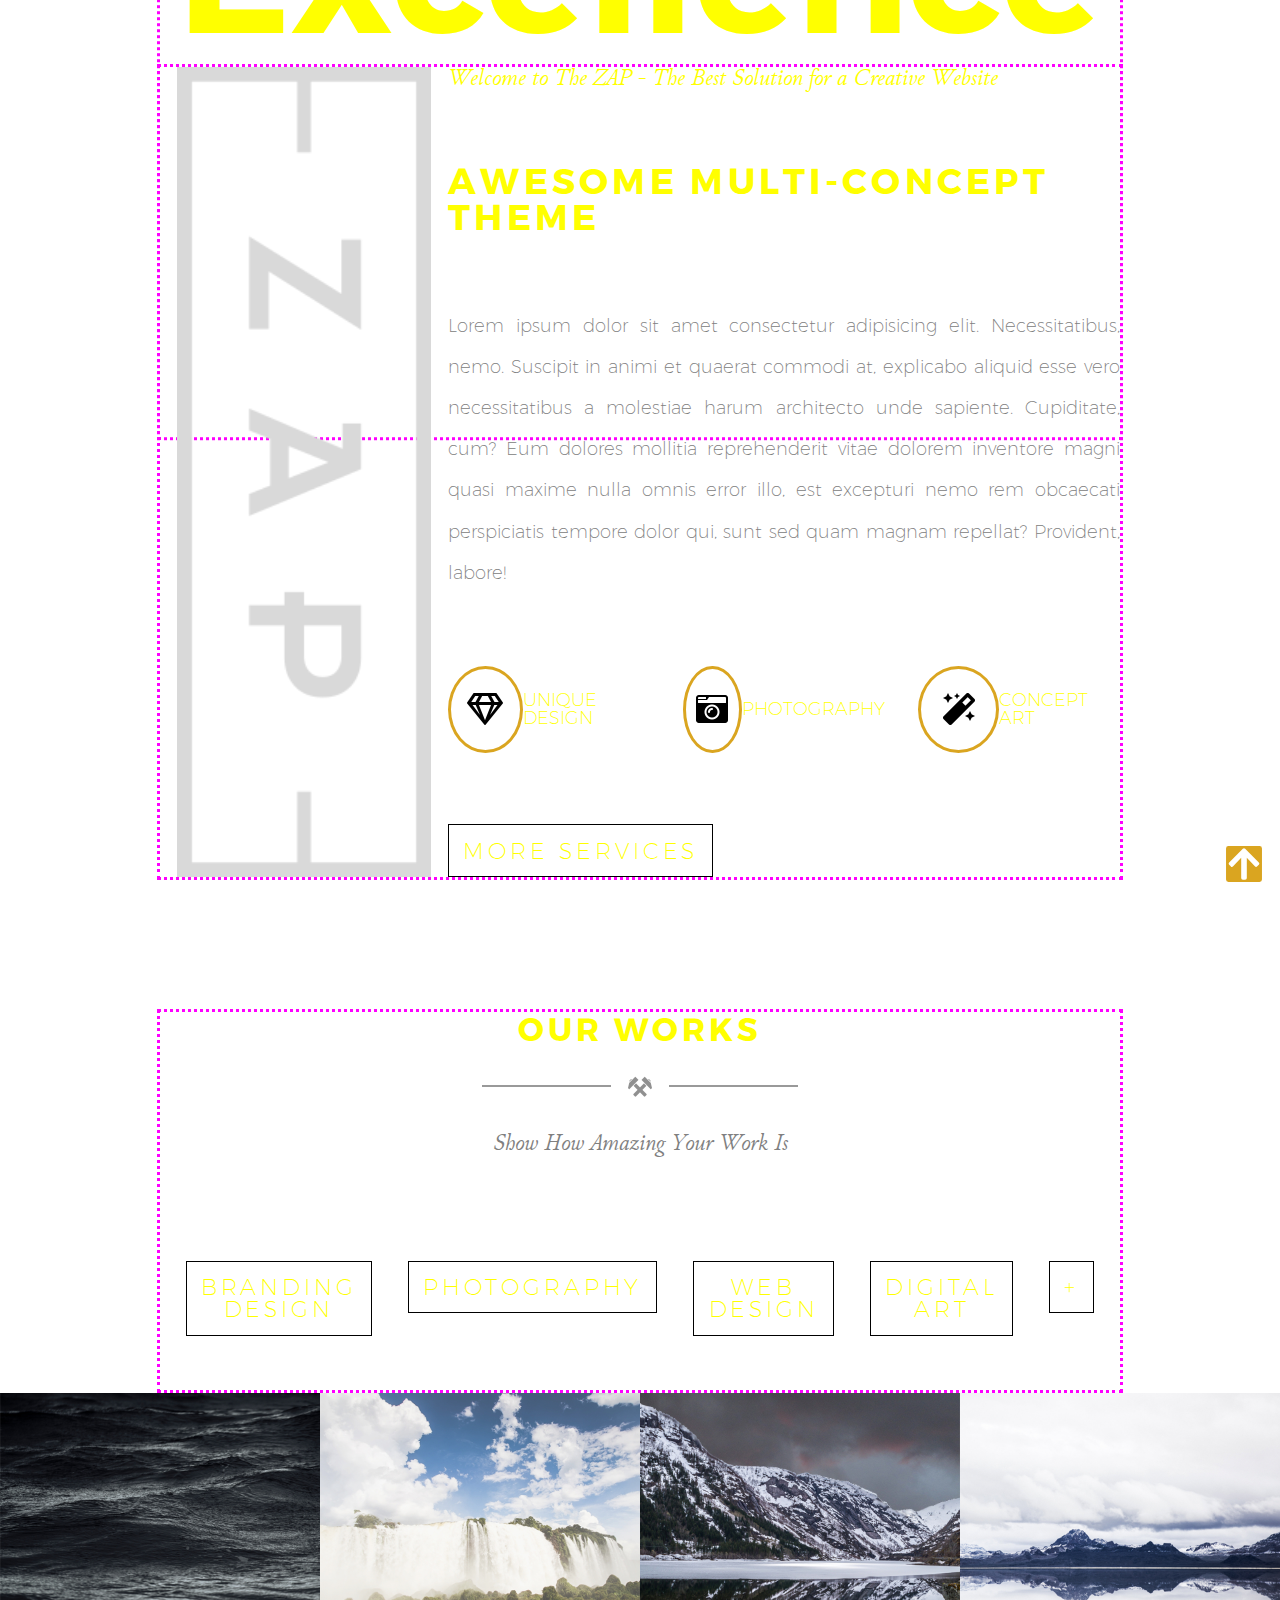
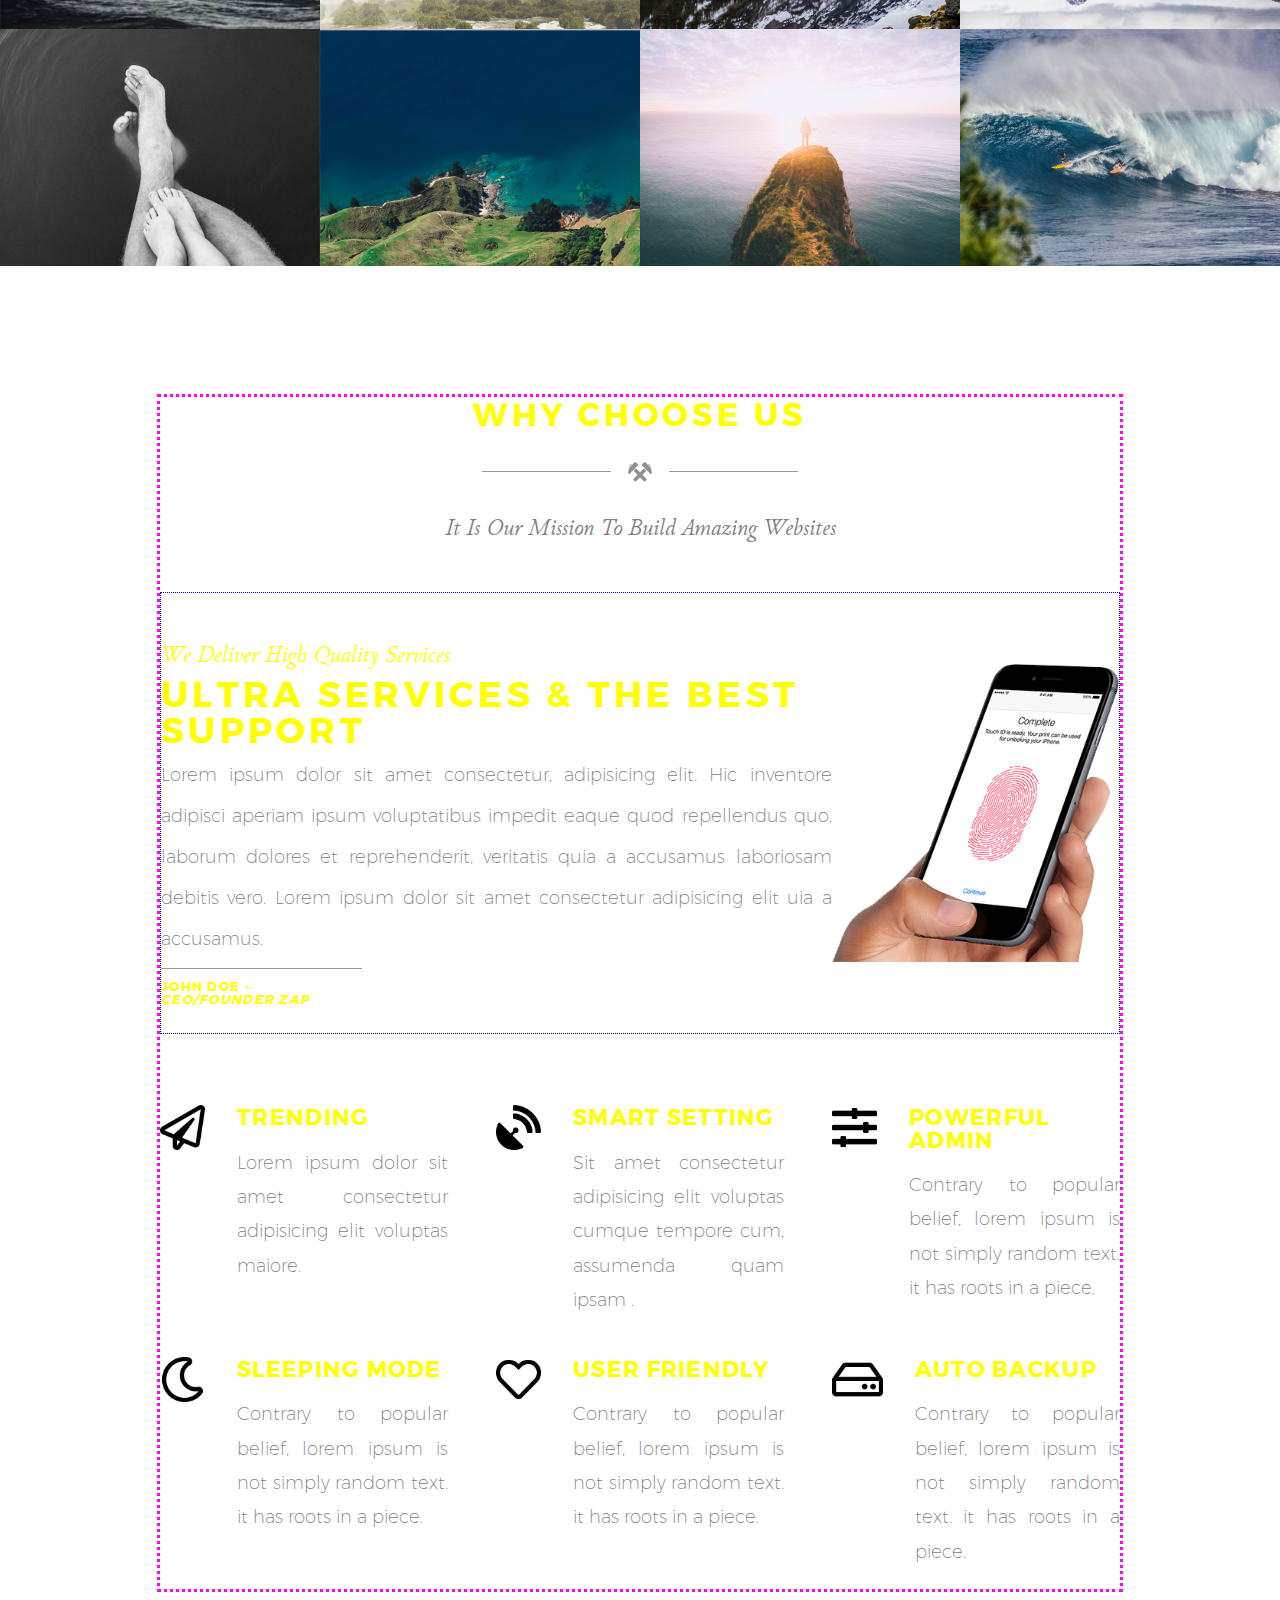
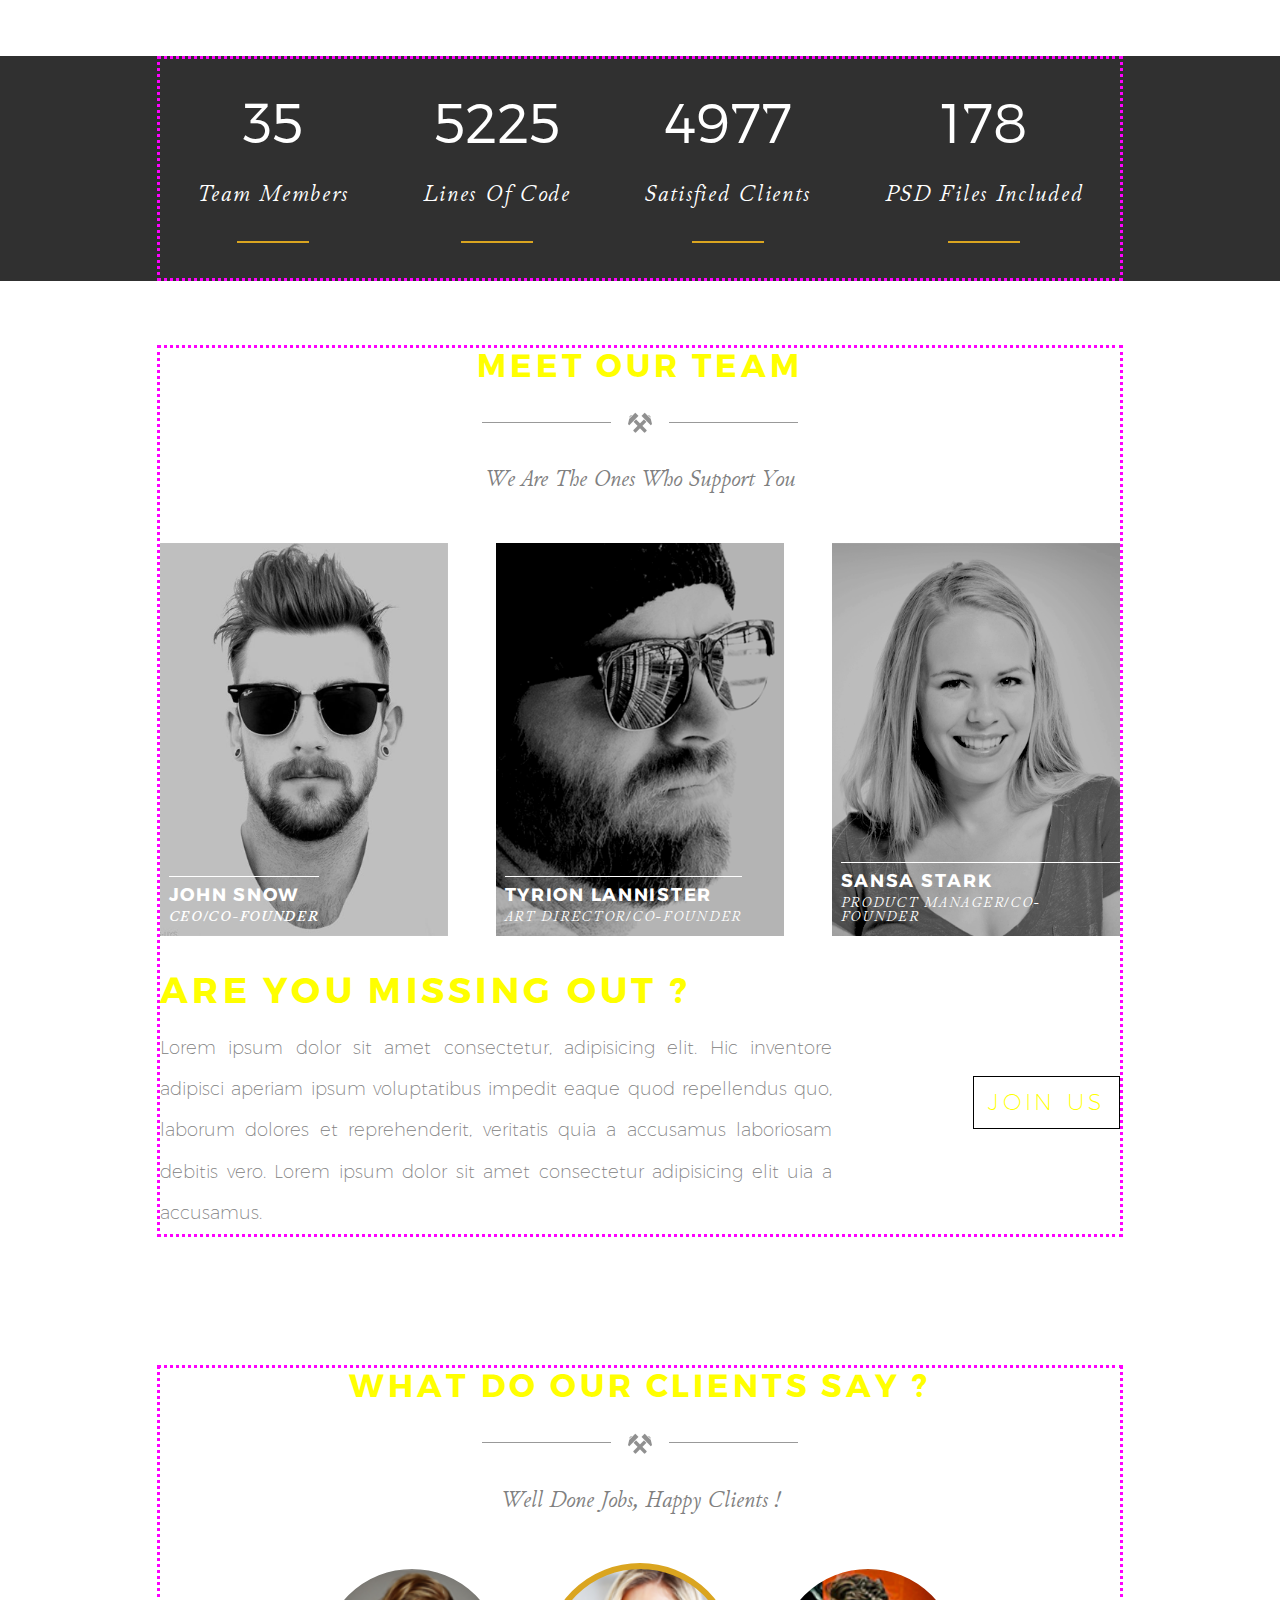
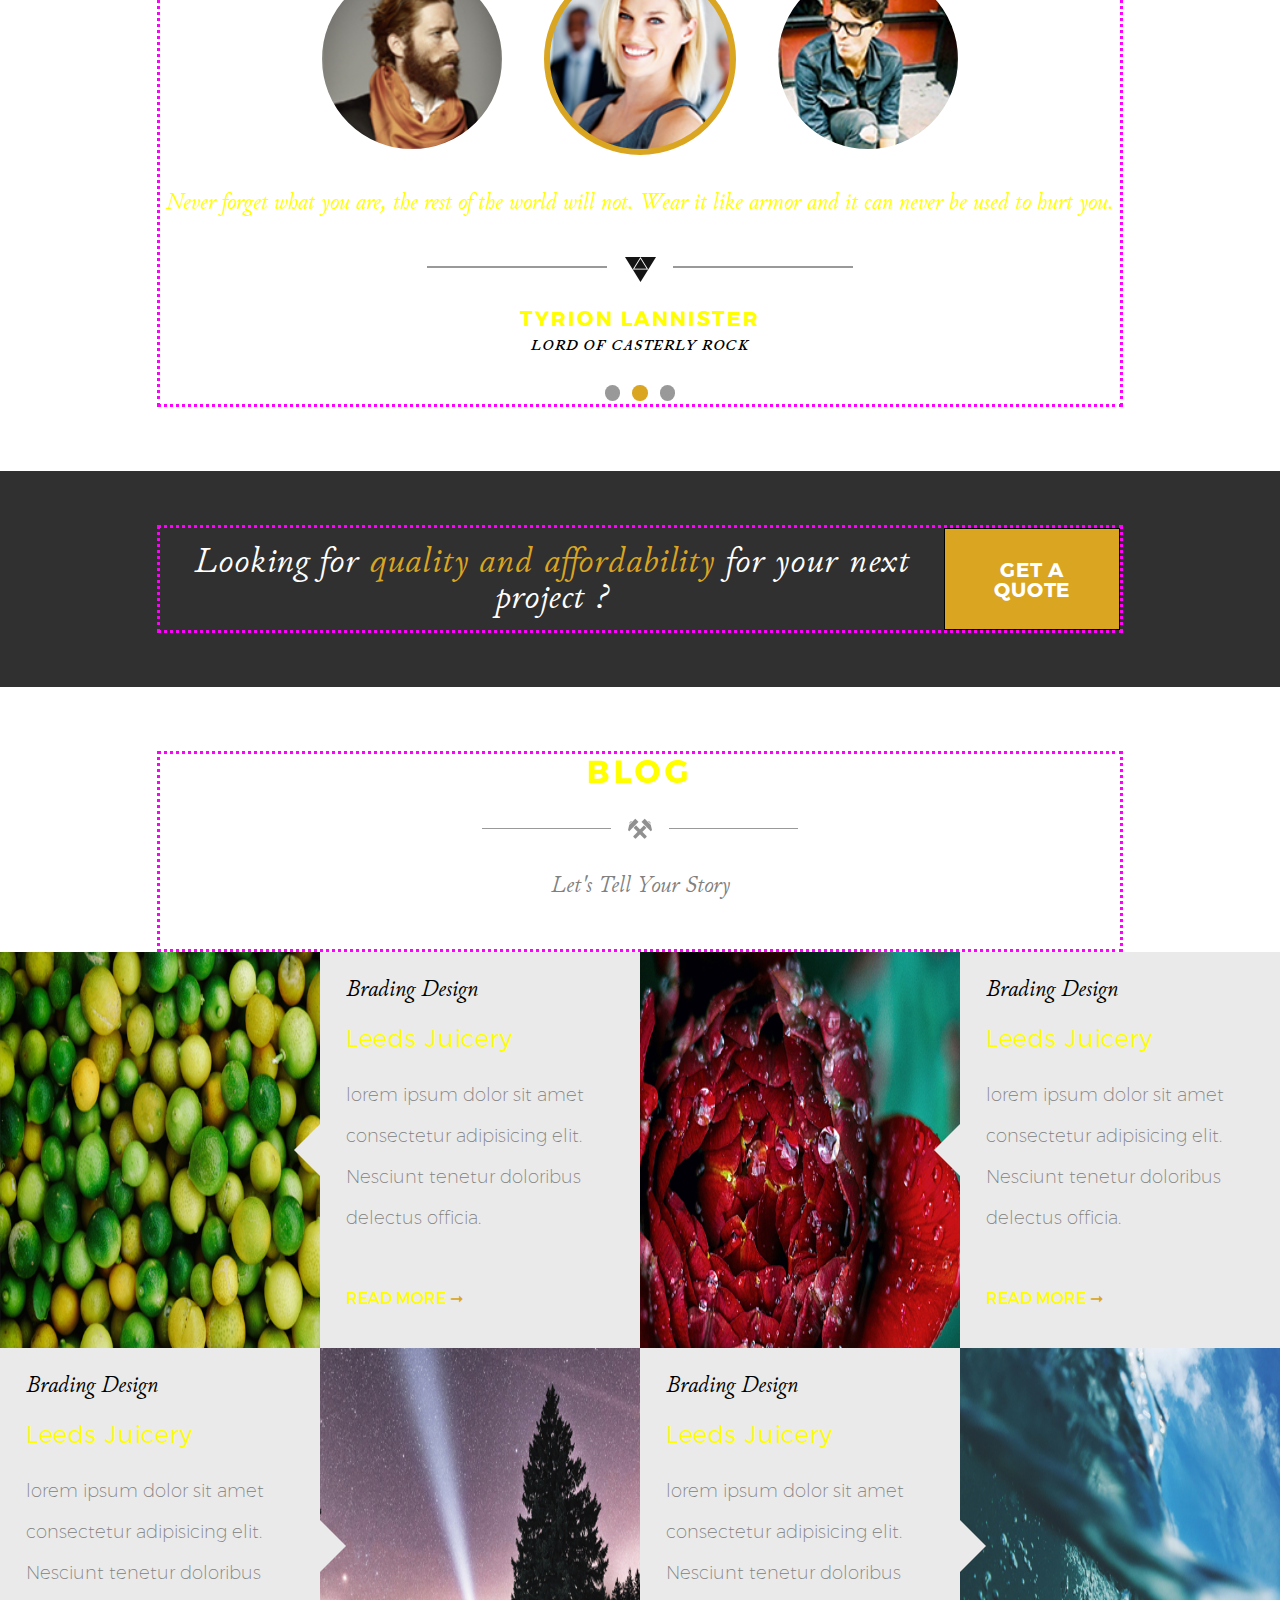
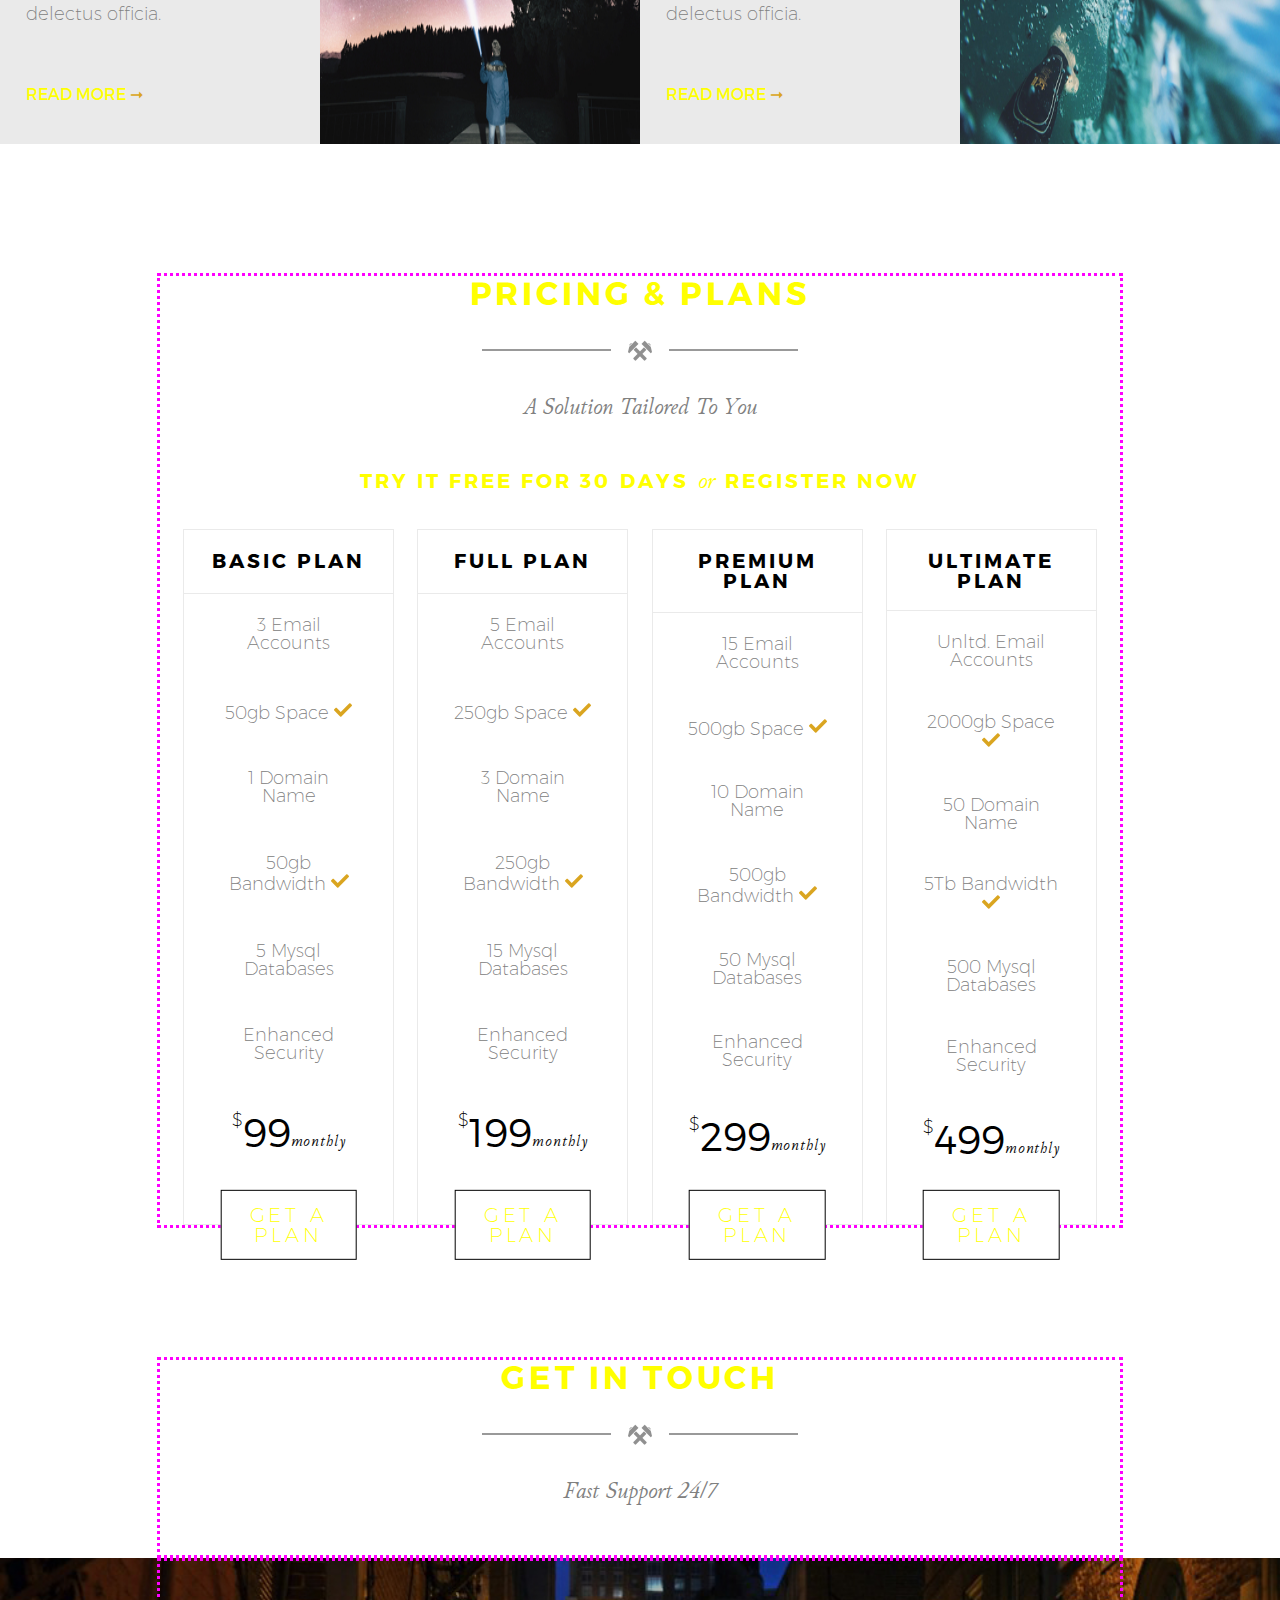
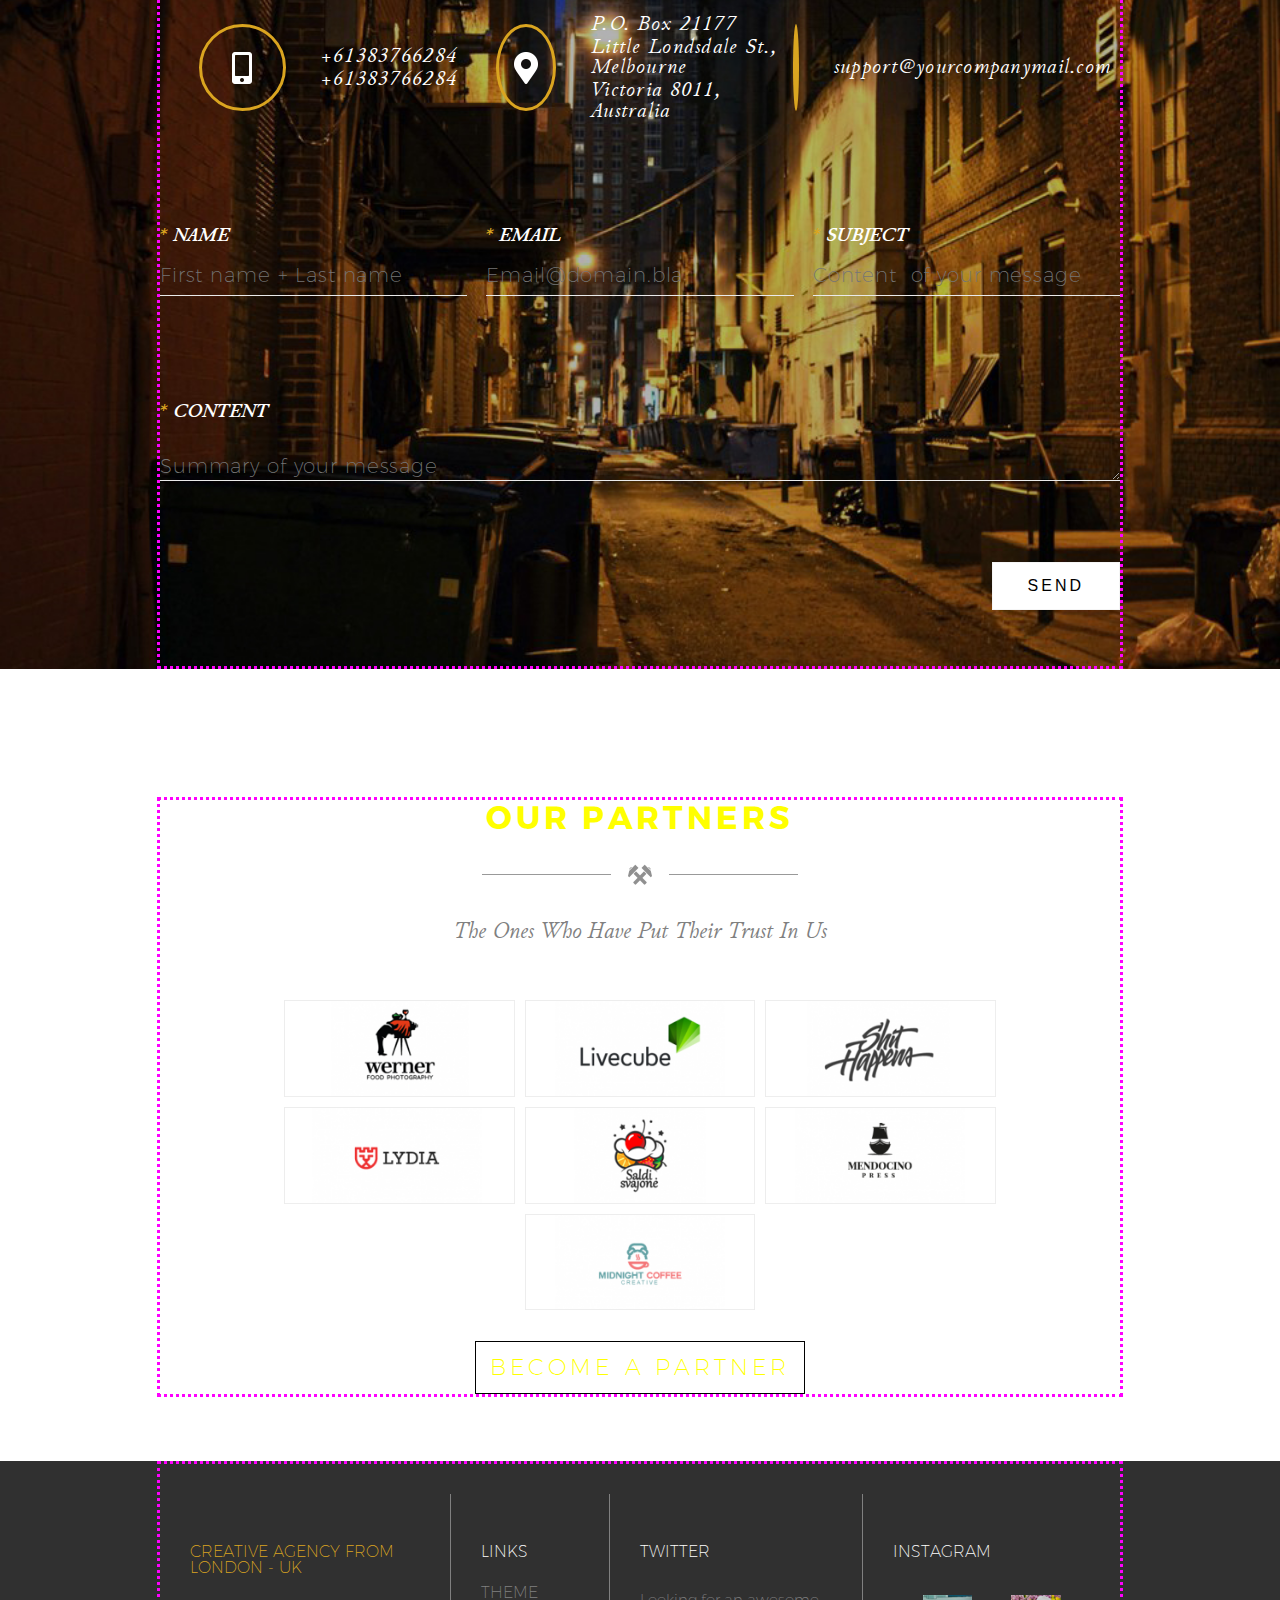
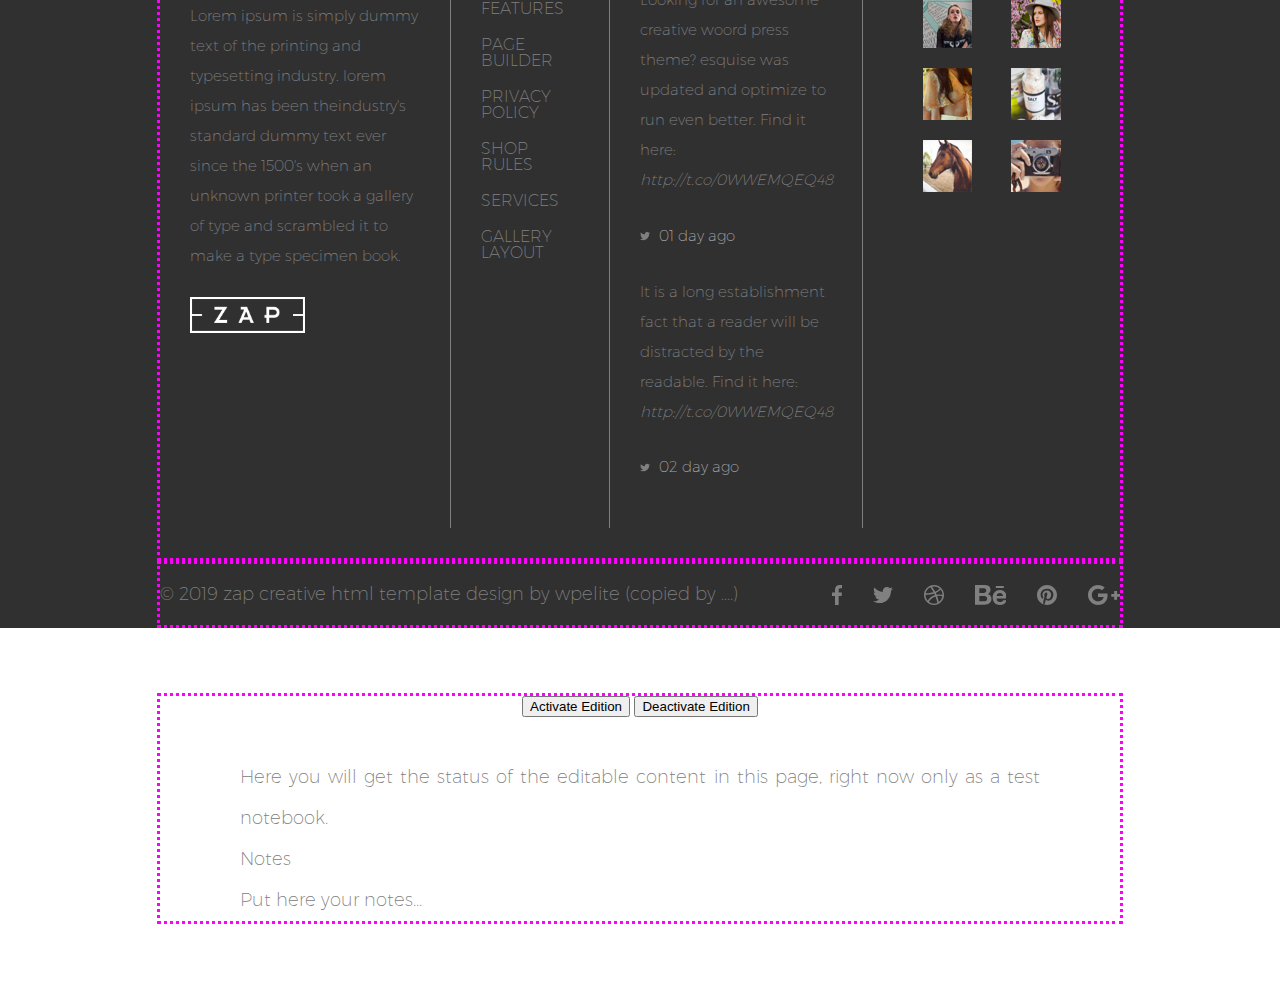
==== commit 317601aa: "local commit test set until get a quote" ====
--- a/test.html
+++ b/test.html
@@ -10,7 +10,6 @@
 
     <link rel="stylesheet" href="reset_all.css">
     <link rel="stylesheet" href="test.css">
-    <!-- <link rel="stylesheet" href="MediaQueries.css"> -->
 
     <script src="test.js"></script>
 
@@ -22,15 +21,17 @@
 
     <header>
 
-        <!-- HMABURGER MENU -->
-
-        <div id="hamburguer_menu" class="hamburguer_menu clickable" onclick="hamburger_menu(this)">
-            <div class="bar1"></div>
-            <div class="bar2"></div>
-            <div class="bar3"></div>
-        </div>
+        <!-- HAMBURGER MENU MOBILE ONLY-->
+
+
 
         <div class="content">
+
+            <div id="hamburguer_menu" class="hamburguer_menu clickable" onclick="hamburger_menu(this)">
+                <div class="bar1"></div>
+                <div class="bar2"></div>
+                <div class="bar3"></div>
+            </div>
 
             <div class="section">
 
@@ -82,7 +83,7 @@
                         </li>
                         <li>
                             <h4>
-                                <a href="#price">
+                                <a href="#pricing">
                                     plans
                                 </a>
                             </h4>
@@ -104,8 +105,8 @@
 
                         <svg class="icon " viewBox="0 0 512 512">
                             <path d="M505,442.7L405.3,343c-4.5-4.5-10.6-7-17-7H372c27.6-35.3,44-79.7,44-128C416,93.1,322.9,0,208,0S0,93.1,0,208                                        s93.1,208,208,208c48.3,0,92.7-16.4,128-44v16.3c0,6.4,2.5,12.5,7,17l99.7,99.7c9.4,9.4,24.6,9.4,33.9,0l28.3-28.3
-                            C514.3,467.3,514.3,452.1,505,442.7z M208,336c-70.7,0-128-57.2-128-128c0-70.7,57.2-128,128-128c70.7,0,128,57.2,128,128
-                                               C336,278.7,278.8,336,208,336z" />
+                        C514.3,467.3,514.3,452.1,505,442.7z M208,336c-70.7,0-128-57.2-128-128c0-70.7,57.2-128,128-128c70.7,0,128,57.2,128,128
+                                           C336,278.7,278.8,336,208,336z" />
                         </svg>
 
                     </div>
@@ -400,7 +401,7 @@
                             ultra services & the best support
                         </h4>
 
-                        <p>
+                        <p class="section">
                             Lorem ipsum dolor sit amet consectetur, adipisicing elit. Hic inventore adipisci aperiam
                             ipsum voluptatibus impedit eaque quod repellendus quo, laborum dolores et reprehenderit,
                             veritatis quia a accusamus laboriosam debitis vero. Lorem ipsum dolor sit amet consectetur
@@ -419,8 +420,6 @@
 
                 <div class="services">
 
-                    <!-- <div class="first_child"> -->
-
                     <div class="items">
                         <img class="icon" src="./icon/paperPlane.png" alt=" icon-paper-plane">
 
@@ -453,10 +452,7 @@
                                 piece.</p>
                         </div>
                     </div>
-                    <!-- </div> -->
-
-
-                    <!-- <div class="second_child"> -->
+
                     <div class="items">
                         <img class="icon" src="./icon/moon.png" alt="icon-moon">
 
@@ -625,13 +621,11 @@
 
                     <div class="pics_container">
 
-
                         <div id="client_pic1" class="pic_client client1 clickable" onmouseover="client1()"></div>
 
                         <div id="client_pic2" class="pic_client client2 clickable" onmouseover="client2()"></div>
 
                         <div id="client_pic3" class="pic_client client3 clickable" onmouseover="client3()"></div>
-
 
                     </div>
 
@@ -674,7 +668,7 @@
                         ?
                     </h6>
 
-                    <a class="button tostao_background" href="#price">
+                    <a class="button tostao_background" href="#pricing">
                         <h4>
                             get a quote
                         </h4>
@@ -715,8 +709,8 @@
                     <div class="text">
 
                         <div class="right_triangle_deco"></div>
-                        <div class="up_triangle_deco"></div>
-                        <div class="down_triangle_deco"></div>
+                        <!-- <div class="up_triangle_deco"></div> -->
+                        <!-- <div class="down_triangle_deco"></div> -->
 
                         <div class="text_content">
                             <h6>brading design</h6>
@@ -740,7 +734,6 @@
                         </div>
                     </div>
 
-
                     <div class="pics ">
                         <img src="./images/blog2.jpg" alt="">
 
@@ -748,8 +741,9 @@
 
                     <div class="text ">
                         <div class="right_triangle_deco"></div>
-                        <div class="up_triangle_deco"></div>
-                        <!-- <div class="down_triangle_deco"></div> -->
+                        <!-- <div class="up_triangle_deco"></div> -->
+
+
                         <div class="text_content">
                             <h6>brading design</h6>
 
@@ -782,8 +776,8 @@
 
                     <div class="text ">
                         <div class="left_triangle_deco"></div>
-                        <div class="up_triangle_deco"></div>
-                        <!-- <div class="down_triangle_deco"></div> -->
+                        <!-- <div class="up_triangle_deco"></div> -->
+
                         <div class="text_content">
                             <h6>brading design</h6>
 
@@ -812,8 +806,8 @@
 
                     <div class="text ">
                         <div class="left_triangle_deco"></div>
-                        <div class="up_triangle_deco"></div>
-                        <!-- <div class="down_triangle_deco"></div> -->
+                        <!-- <div class="up_triangle_deco"></div> -->
+
                         <div class="text_content">
                             <h6>brading design</h6>
 
@@ -840,11 +834,10 @@
 
             </div>
 
-
         </section>
 
         <!-- PRICING -->
-        <section id="price" class="price">
+        <section id="pricing" class="pricing">
 
             <div class="content">
 
@@ -1192,7 +1185,6 @@
 
                             </div>
                         </div>
-
 
                     </div>
 
@@ -1257,8 +1249,6 @@
 
             </div>
 
-
-
         </section>
 
         <!-- OUR PARTNER -->
@@ -1317,7 +1307,6 @@
                         become a partner
                     </h4>
                 </a>
-
 
             </div>
 
@@ -1501,6 +1490,7 @@
 
         </div>
 
+
         <!--COPYRIGHT AND SOCIAL-->
         <footer>
 
@@ -1519,11 +1509,11 @@
 
                     <svg class="icon twitter clickable" id="Layer_1" viewBox="0 0 512 512">
                         <path d="M459.4,151.7c0.3,4.5,0.3,9.1,0.3,13.6c0,138.7-105.6,298.6-298.6,298.6c-59.5,0-114.7-17.2-161.1-47.1
-                            c8.4,1,16.6,1.3,25.3,1.3c49.1,0,94.2-16.6,130.3-44.8c-46.1-1-84.8-31.2-98.1-72.8c6.5,1,13,1.6,19.8,1.6c9.4,0,18.8-1.3,27.6-3.6
-                            c-48.1-9.7-84.1-52-84.1-103v-1.3c14,7.8,30.2,12.7,47.4,13.3c-28.3-18.8-46.8-51-46.8-87.4c0-19.5,5.2-37.4,14.3-53
-                            C87.4,130.9,165,172.5,252.1,177.1c-1.6-7.8-2.6-15.9-2.6-24c0-57.8,46.8-104.9,104.9-104.9c30.2,0,57.5,12.7,76.7,33.1
-                            c23.7-4.5,46.5-13.3,66.6-25.3c-7.8,24.4-24.4,44.8-46.1,57.8c21.1-2.3,41.6-8.1,60.4-16.2C497.7,118.3,479.8,136.8,459.4,151.7
-                            L459.4,151.7z" />
+                                c8.4,1,16.6,1.3,25.3,1.3c49.1,0,94.2-16.6,130.3-44.8c-46.1-1-84.8-31.2-98.1-72.8c6.5,1,13,1.6,19.8,1.6c9.4,0,18.8-1.3,27.6-3.6
+                                c-48.1-9.7-84.1-52-84.1-103v-1.3c14,7.8,30.2,12.7,47.4,13.3c-28.3-18.8-46.8-51-46.8-87.4c0-19.5,5.2-37.4,14.3-53
+                                C87.4,130.9,165,172.5,252.1,177.1c-1.6-7.8-2.6-15.9-2.6-24c0-57.8,46.8-104.9,104.9-104.9c30.2,0,57.5,12.7,76.7,33.1
+                                c23.7-4.5,46.5-13.3,66.6-25.3c-7.8,24.4-24.4,44.8-46.1,57.8c21.1-2.3,41.6-8.1,60.4-16.2C497.7,118.3,479.8,136.8,459.4,151.7
+                                L459.4,151.7z" />
                     </svg>
 
                     <svg class="icon dribble clickable" id="Layer_1" viewBox="0 0 512 512">
@@ -1546,38 +1536,49 @@
                             d="M497.68,219.33a216.74,216.74,0,0,1,4.19,42.61C501.87,408.27,403.73,512,256,512,114.55,512,0,397.45,0,256S114.55,0,256,0c69.15,0,126.78,25.15,171.48,67.06L358,133.76c-18.86-18.16-52-39.46-102-39.46C168.69,94.3,97.44,166.59,97.44,256S168.69,417.7,256,417.7c101.28,0,139.35-73,145.29-110.36H256v-88Zm247.21,8.58V153.6H670.22v74.31H595.91v74.67h74.31v74.31h74.67V302.58H819.2V227.91Z" />
                     </svg>
 
-
-
-
-
-                </div>
-
-            </div>
-            <!-- ARROW UP -->
-            <svg id="arrowUp" class="arrowUp clickable" onclick="arrowUp()" viewBox="0 0 513 513">
-                <path class="arrow_background "
-                    d="M477.5.5H35.5a35,35,0,0,0-35,35v442a35,35,0,0,0,35,35h442a35,35,0,0,0,35-35h0V35.5A35,35,0,0,0,477.5.5Z" />
-                <path class="arrow_shape"
-                    d="M467.7,267.7l-22.2,22.2a24,24,0,0,1-33.94,0l-.36-.37L296.5,169.1V456.5a23.94,23.94,0,0,1-23.88,24H240.5a23.94,23.94,0,0,1-24-23.88V169.1L101.7,289.6a23.84,23.84,0,0,1-33.71,1L67.4,290,45.2,267.8a23.9,23.9,0,0,1-.1-33.8l.1-.1L239.5,39.5a23.9,23.9,0,0,1,33.8-.1l.1.1L467.7,233.8a23.9,23.9,0,0,1,.1,33.8Z" />
-            </svg>
+                </div>
+
+            </div>
+
         </footer>
 
+        <!-- ARROW UP -->
+        <!-- <svg id="arrowUp" class="arrowUp clickable" viewBox="0 0 513 513"> -->
+        <svg id="arrowUp" class="arrowUp clickable" onclick="arrowUp()" viewBox="0 0 513 513">
+            <path class="arrow_background "
+                d="M477.5.5H35.5a35,35,0,0,0-35,35v442a35,35,0,0,0,35,35h442a35,35,0,0,0,35-35h0V35.5A35,35,0,0,0,477.5.5Z" />
+            <path class="arrow_shape"
+                d="M467.7,267.7l-22.2,22.2a24,24,0,0,1-33.94,0l-.36-.37L296.5,169.1V456.5a23.94,23.94,0,0,1-23.88,24H240.5a23.94,23.94,0,0,1-24-23.88V169.1L101.7,289.6a23.84,23.84,0,0,1-33.71,1L67.4,290,45.2,267.8a23.9,23.9,0,0,1-.1-33.8l.1-.1L239.5,39.5a23.9,23.9,0,0,1,33.8-.1l.1.1L467.7,233.8a23.9,23.9,0,0,1,.1,33.8Z" />
+        </svg>
+
     </div>
 
-
     <!-- TEST TEST TEST  -->
-    <section class="display_none">
-
-        <br><br>
-        <button onclick="contentEditActivate()">Activate Edition</button>
-        <button onclick="contentEditDeActivate()">Deactivate Edition</button>
-        <br><br>
-        <p id="explanation">Here you will get the status of the editable content in this page, right now only as a test
-            notebook.</p>
-        <p>Notes</p>
-        <p id="editable">This is a paragraph. Edit it for your convenience.</p>
-
-        <br><br>
+    <!-- EDITABLE HTML -->
+    <!-- <section class="display_none"> -->
+    <section class="editable_html">
+
+        <div class="content">
+
+            <div class="icons">
+
+            </div>
+
+            <button onclick="contentEditActivate()">Activate Edition</button>
+            <button onclick="contentEditDeActivate()">Deactivate Edition</button>
+
+            <div class="text">
+
+                <p id="explanation">Here you will get the status of the editable content in this page, right now only as
+                    a
+                    test
+                    notebook.</p>
+                <p>Notes</p>
+                <p id="editable">Put here your notes...</p>
+            </div>
+
+        </div>
+
     </section>
 
 </body>
--- a/test.css
+++ b/test.css
@@ -370,13 +370,14 @@
 
 .button h4 {
     font-size: 1rem;
+    font-size: 1.25rem;
     font-weight: 100;
     letter-spacing: 0.214rem;
     font-style: normal;
     text-transform: uppercase;
-    /* padding: 1.429rem 1.286rem; */
     border: 0.071rem solid black;
     padding: 0.789rem 0.486rem;
+    padding: 0.788rem;
 }
 
 .button:hover h4 {
@@ -423,12 +424,6 @@
     color: grey;
 }
 
-/* START OF OUR WORKS */
-
-.ourWorks nav {
-    width: 100%;
-}
-
 .ourWorks nav ul {
     width: 90%;
     display: flex;
@@ -440,15 +435,15 @@
     margin: 3rem 1rem;
 }
 
+/* 
 .ourWorks .button_rectangle:hover h4 {
     color: white;
     background-color: black;
-}
+} */
 
 .ourWorks .pics_container {
     width: 100%;
     display: inline-flex;
-    /* display: flex; */
     flex-wrap: wrap;
 }
 
@@ -463,7 +458,6 @@
 .ourWorks .pics_container .pics img {
     width: 100%;
     height: 100%;
-    /* border: 3px dotted red; */
 }
 
 .ourWorks .pics_container .pics .overlay {
@@ -474,7 +468,6 @@
     right: 0%;
     height: 100%;
     width: 100%;
-    /* check this  */
     opacity: 0;
     transition: 0.5s ease;
     background-color: rgba(0, 0, 0, 0.65);
@@ -517,7 +510,7 @@
     display: flex;
     flex-direction: row;
     margin: 0rem 0rem 2.857rem 0rem;
-    /* border: 2px dotted blue; */
+    border: 0.111rem dotted blue;
 }
 
 .whyChooseUs .explanation article {
@@ -550,9 +543,8 @@
     font-size: 0.714rem;
     font-weight: 100;
     letter-spacing: 0.071rem;
-    /* padding: 15px 20px; */
-    /* border: 0.048rem solid black; */
     margin: 0rem 0rem 1.429rem 0rem;
+    width: 30%;
 }
 
 .whyChooseUs .footer::before {
@@ -561,7 +553,9 @@
     height: 0.071rem;
     content: " ";
     background-color: #999;
-    width: 4.643rem;
+    /* width: 4.643rem; */
+    /* width: 25%; */
+    width: 100%;
 }
 
 .whyChooseUs .services {
@@ -573,7 +567,7 @@
 
 .whyChooseUs .items {
     width: 30%;
-    margin: 20px 0px;
+    margin: 1.111rem 0rem;
     display: inline-flex;
 }
 
@@ -658,7 +652,7 @@
 }
 
 .meet .team_pic {
-    width: 31%;
+    width: 30%;
     height: auto;
     position: relative;
 }
@@ -666,7 +660,7 @@
 .meet .team_pic img {
     width: 100%;
     height: 100%;
-    margin: 0px auto;
+    margin: 0rem auto;
 }
 
 .meet .team_pic .team_pic_text {
@@ -721,22 +715,7 @@
     align-items: flex-end;
 }
 
-.meet .button_rectangle h4 {
-    font-size: 1rem;
-    font-weight: 100;
-    letter-spacing: 0.214rem;
-    font-style: normal;
-    text-transform: uppercase;
-    padding: 1.429rem 4.286rem;
-    border: 0.071rem solid black;
-}
-
-.meet .button_rectangle:hover h4 {
-    color: white;
-    background-color: black;
-}
-
-/* OUR CLIENTS  */
+/*  CLIENTS  */
 
 .clients .pics_container {
     display: flex;
@@ -768,12 +747,7 @@
 }
 
 .clients .client_comment {
-    /* width: 50%; */
     margin: 0rem auto 2.143rem auto;
-}
-
-.clients .client_comment span {
-    color: grey;
 }
 
 .clients .client_comment h6 {
@@ -785,7 +759,7 @@
     font-size: 1.143rem;
     margin: 0rem auto 0.5rem auto;
     font-weight: 700;
-    letter-spacing: 2px;
+    letter-spacing: 0.111rem;
 }
 
 .clients .client_content .client_id h6 {
@@ -867,74 +841,9 @@
     transition: 0.5s ease;
 }
 
-/* DECO */
-
-.left_triangle_deco {
-    display: inline-block;
-    border-top: 1.786rem solid transparent;
-    border-bottom: 1.786rem solid transparent;
-    /* border-left: 2.143rem solid red; */
-    border-left: 2.143rem solid #eaeaea;
-    z-index: 1;
-    position: absolute;
-    transform: translate(95%, -50%);
-    top: 50%;
-    right: 0%;
-}
-
-.right_triangle_deco {
-    display: inline-block;
-    border-top: 1.786rem solid transparent;
-    border-bottom: 1.786rem solid transparent;
-    /* border-right: 2.143rem solid red; */
-    border-right: 2.143rem solid #eaeaea;
-    z-index: 1;
-    position: absolute;
-    top: 50%;
-    left: 0%;
-    transform: translate(-95%, -50%);
-}
-
-.right_triangle_deco2 {
-    display: inline-block;
-    border-top: 1.786rem solid transparent;
-    border-bottom: 1.786rem solid transparent;
-    /* border-right: 2.143rem solid red; */
-    border-right: 2.143rem solid #eaeaea;
-    z-index: 1;
-    position: absolute;
-    top: 50%;
-    left: 0%;
-    transform: translate(-95%, -50%);
-}
-
-.down_triangle_deco {
-    display: inline-block;
-    border-top: 2.143rem solid green;
-    border-bottom: 2.143rem solid transparent;
-    border-right: 1.786rem solid transparent;
-    border-left: 1.786rem solid transparent;
-    z-index: 1;
-    position: absolute;
-    bottom: -21%;
-    left: 43%;
-    /* transform: translate(-95%, -50%); */
-}
-
-.up_triangle_deco {
-    display: inline-block;
-    border-top: 2.143rem solid transparent;
-    border-bottom: 2.143rem solid red;
-    border-right: 1.786rem solid transparent;
-    border-left: 1.786rem solid transparent;
-    z-index: 1;
-    position: absolute;
-    top: -21%;
-    left: 43%;
-}
-
 /* BLOG */
 
+/* 
 .blog nav {
     width: 100%;
 }
@@ -948,12 +857,11 @@
 
 .blog nav ul li {
     margin: 3rem 1rem;
-}
+} */
 
 .blog .pics_container {
     width: 100%;
     display: inline-flex;
-    /* display: flex; */
     flex-wrap: wrap;
 }
 
@@ -966,10 +874,6 @@
     text-align: left;
 }
 
-.blog .pics_container .pics {
-    background-color: #eaeaea;
-}
-
 .blog .pics_container .text {
     background-color: #eaeaea;
 }
@@ -1034,52 +938,122 @@
     letter-spacing: 0rem;
     text-transform: uppercase;
     font-size: 0.889rem;
-    /* font-size: 2rem; */
     font-weight: 400;
     display: inline;
-    /* color: red; */
-}
-
-/*BLOG  */
-
-/* PRICE */
-
-.price .promo {
-    padding: 0px 0px 35px 0px;
-}
-
-.price .promo h4 {
-    font-size: 20px;
-    letter-spacing: 3px;
+}
+
+/* DECO */
+
+.right_triangle_deco {
     display: inline-block;
-}
-
-.price .promo h6 {
+    border-top: 2.222rem solid transparent;
+    border-bottom: 2.222rem solid transparent;
+    border-left: 2.222rem solid transparent;
+    /* border-right: 2.222rem solid transparent; */
+    /* border-top: 2.222rem solid red; */
+    /* border-bottom: 2.222rem solid greenyellow; */
+    /* border-left: 2.222rem solid blue; */
+    border-right: 2.222rem solid purple;
+    border-right: 2.222rem solid #eaeaea;
+    z-index: 1;
+    position: absolute;
+    transform: translate(-50%, -50%);
+    top: 50%;
+    left: -8%;
+}
+
+.left_triangle_deco {
     display: inline-block;
-    padding: 0px 5px;
+    border-top: 2.222rem solid transparent;
+    border-bottom: 2.222rem solid transparent;
+    /* border-left: 2.222rem solid transparent; */
+    border-right: 2.222rem solid transparent;
+    /* border-top: 2.222rem solid red; */
+    /* border-bottom: 2.222rem solid greenyellow; */
+    border-left: 2.222rem solid blue;
+    border-left: 2.222rem solid #eaeaea;
+    /* border-right: 2.222rem solid purple; */
+    z-index: 1;
+    position: absolute;
+    transform: translate(-50%, -50%);
+    top: 50%;
+    left: 108%;
+}
+
+.up_triangle_deco {
+    display: inline-block;
+    border-top: 2.222rem solid transparent;
+    /* border-bottom: 2.222rem solid transparent; */
+    border-left: 2.222rem solid transparent;
+    border-right: 2.222rem solid transparent;
+    /* border-top: 2.222rem solid red; */
+    border-bottom: 2.222rem solid greenyellow;
+    border-bottom: 2.222rem solid #eaeaea;
+    /* border-left: 2.222rem solid blue; */
+    /* border-right: 2.222rem solid purple; */
+    z-index: 1;
+    position: absolute;
+    transform: rotate(1deg);
+    transform: translate(-50%, -50%);
+    top: -10%;
+    left: 50%;
+}
+
+.down_triangle_deco {
+    display: inline-block;
+    /* border-top: 2.222rem solid transparent; */
+    border-bottom: 2.222rem solid transparent;
+    border-left: 2.222rem solid transparent;
+    border-right: 2.222rem solid transparent;
+    border-top: 2.222rem solid red;
+    border-top: 2.222rem solid #eaeaea;
+    /* border-bottom: 2.222rem solid greenyellow; */
+    /* border-left: 2.222rem solid blue; */
+    /* border-right: 2.222rem solid purple; */
+    z-index: 1;
+    position: absolute;
+    transform: rotate(1deg);
+    transform: translate(-50%, -50%);
+    top: 110%;
+    left: 50%;
+}
+
+/* pricing */
+
+.pricing .promo {
+    padding: 0rem 0rem 1.944rem 0rem;
+}
+
+.pricing .promo h4 {
+    font-size: 1.111rem;
+    letter-spacing: 0.167rem;
+    display: inline-block;
+}
+
+.pricing .promo h6 {
+    display: inline-block;
+    padding: 0rem 0.278rem;
 }
 
 /* tables */
 
-.price .tables_container {
-    width: 100%;
-    /* border: 0.048rem dotted red; */
+.pricing .tables_container {
+    width: 100%;
     display: flex;
     justify-content: space-evenly;
 }
 
-.price .tables_container div {
+.pricing .tables_container div {
     position: relative;
-    /* width: 25%; */
-}
-
-.price table {
-    width: 20%;
+}
+
+.pricing table {
+    width: 22%;
     border: 0.048rem solid #eaeaea;
     position: relative;
 }
 
-.price tr th {
+.pricing tr th {
     font-family: "trueno";
     font-size: 1.111rem;
     text-transform: uppercase;
@@ -1089,7 +1063,7 @@
     padding: 1.111rem 1.111rem;
 }
 
-.price tr td {
+.pricing tr td {
     font-family: "trueno";
     font-weight: 100;
     text-transform: capitalize;
@@ -1097,23 +1071,23 @@
     color: grey;
 }
 
-.price tr .amount {
+.pricing tr .amount {
     display: flex;
     justify-content: center;
     align-items: stretch;
 }
 
-.price tr td .sign {
+.pricing tr td .sign {
     color: black;
 }
 
-.price tr td .money {
+.pricing tr td .money {
     font-weight: 300;
     color: black;
     font-size: 2.222rem;
 }
 
-.price tr td .time {
+.pricing tr td .time {
     font-weight: 300;
     color: black;
     font-size: 0.889rem;
@@ -1121,11 +1095,10 @@
     font-family: "junicode";
     font-style: italic;
     letter-spacing: 0.048rem;
-    /* border: 2px dotted red; */
     padding: 1.222rem 0rem 0rem 0rem;
 }
 
-.price a {
+.pricing a {
     width: 65%;
     display: block;
     background-color: white;
@@ -1136,22 +1109,11 @@
     margin: 0rem 0rem 0rem 0rem;
 }
 
-.price .button_rectangle h4 {
-    font-size: 0.778rem;
-    font-weight: 100;
-    letter-spacing: 0.167rem;
-    font-style: normal;
-    text-transform: uppercase;
-    padding: 0.833rem 0rem;
-    border: 0.048rem solid black;
-}
-
-.price .button_rectangle:hover h4 {
-    color: white;
-    background-color: black;
-}
-
-.price .check {
+.pricing .button h4 {
+    font-size: 1.111rem;
+}
+
+.pricing .check {
     height: 1rem;
     fill: goldenrod;
 }
@@ -1177,8 +1139,7 @@
     display: flex;
     justify-content: center;
     align-items: center;
-    /* padding: 2.222rem 0rem 2.222rem 0rem; */
-    padding: 26px 0px;
+    padding: 1.444rem 0rem;
 }
 
 .getInTouch .info_item .icon {
@@ -1204,7 +1165,6 @@
 }
 
 .getInTouch .info_item .text {
-    /* border: 0.048rem solid fuchsia; */
     justify-content: space-evenly;
     margin: 0rem 0rem 0rem 1.944rem;
 }
@@ -1234,7 +1194,7 @@
     width: 32%;
     max-width: 100%;
     text-align: left;
-    padding: 50px 0px 45px 0px;
+    padding: 2.778rem 0rem 2.5rem 0rem;
 }
 
 .getInTouch .data .form_item_container .form_item_b {
@@ -1250,7 +1210,7 @@
 
 .getInTouch form {
     position: relative;
-    padding: 0px 0px 30px 0px;
+    padding: 0rem 0rem 1.667rem 0rem;
 }
 
 .getInTouch .form_item input[type=text], textarea {
@@ -1262,16 +1222,16 @@
     background: transparent;
     color: white;
     font-family: "trueno";
-    font-size: 20px;
+    font-size: 1.111rem;
     font-weight: 100;
     letter-spacing: 0.048rem;
-    line-height: 30px;
-    padding: 20px 0px;
-    margin: 10px 0px;
+    line-height: 1.667rem;
+    padding: 1.111rem 0rem;
+    margin: 0.556rem 0rem;
 }
 
 .getInTouch .form_item_b textarea {
-    height: 50px;
+    height: 2.778rem;
 }
 
 .getInTouch .button {
@@ -1281,17 +1241,17 @@
 }
 
 .getInTouch input[type=submit] {
-    font-size: 16px;
+    font-size: 0.889rem;
     font-weight: 100;
-    letter-spacing: 3px;
+    letter-spacing: 0.167rem;
     font-style: normal;
     text-transform: uppercase;
-    padding: 14px 35px;
+    padding: 0.778rem 1.944rem;
     border: 0.048rem solid whitesmoke;
     color: black;
     display: block;
     background-color: white;
-    margin: 26px 0px;
+    margin: 1.444rem 0rem;
 }
 
 .getInTouch input[type=submit]:hover {
@@ -1306,35 +1266,17 @@
     display: flex;
     flex-wrap: wrap;
     justify-content: center;
-    /* border: 0.048rem solid blue; */
-    margin: 0px 0px 1.429rem 0px;
+    margin: 0rem 0rem 1.429rem 0rem;
 }
 
 .partners .pics_container .pic_partner {
     width: 24%;
-    padding: 5px 5px;
+    padding: 0.278rem;
 }
 
 .partners .pics_container img {
     width: 100%;
     height: 100%;
-}
-
-.partners .button_rectangle h4 {
-    font-size: 14px;
-    font-weight: 100;
-    letter-spacing: 3px;
-    font-style: normal;
-    text-transform: uppercase;
-    padding: 20px 40px;
-    /* margin: 35px auto 0px auto; */
-    border: 0.048rem solid black;
-    display: inline-block;
-}
-
-.partners .button_rectangle h4:hover {
-    color: white;
-    background-color: black;
 }
 
 /* SUMMARY */
@@ -1518,10 +1460,10 @@
     fill: goldenrod;
 }
 
-/* SMOOTH SCROLL AND ARROW BEHAVIOUR */
+/* ARROW UP */
 
 .arrowUp {
-    display: none;
+    /* display: none; */
     position: fixed;
     bottom: 1rem;
     right: 1rem;
@@ -1545,25 +1487,35 @@
     fill: goldenrod;
 }
 
+/* TEST TEST TEST  */
+
+/* EDITABLE HTML */
+
+.editable_html .text {
+    margin: 40px 80px 0px 80px;
+}
+
+/* /////////////////////////////////////////////////////////////////////////////////////////////////////////////////////////////////////// */
+
 /* MEDIA QUERIES */
 
-@media only screen and (max-width:768px) {
+/* this one is not working */
+
+@media only screen and (min-width:0px) and (max-width:768px) {
     h1, h2, h3, h4, h5, h6 {
-        color: red;
-    }
-}
-
-/* MEDIA QUERIE FOR MOBILE  */
-
-@media only screen and (min-width:769px) and (max-width:991px) {
-    .display_none {
-        display: none;
+        color: aqua;
+    }
+}
+
+/* mobile */
+
+@media only screen and (min-width:769px) and (max-width:1024px) {
+    h1, h2, h3, h4, h5, h6 {
+        color: green;
     }
     html {
         font-size: 14px;
     }
-    /* mobile phones */
-    /* samsung a3 2017 */
     h6 {
         font-size: 3.857rem;
     }
@@ -1574,11 +1526,12 @@
         font-size: 2.714rem;
         line-height: 6.286rem;
     }
+    /* HAMBURGER MENU */
     .hamburguer_menu {
         display: inline-block;
-        position: relative;
-        top: 5%;
-        right: -39%;
+        position: absolute;
+        left: 90%;
+        top: 3%;
         z-index: 1;
     }
     .bar1, .bar2, .bar3 {
@@ -1600,9 +1553,11 @@
         -webkit-transform: rotate(45deg) translate(-10px, -10px);
         transform: rotate(45deg) translate(-10px, -10px);
     }
+    /* GENERAL */
     .content {
         width: 90%;
     }
+    /* HEADER */
     header .sales_search .icon {
         height: 4rem;
         margin: 0rem 2.142rem;
@@ -1636,6 +1591,7 @@
     header .right {
         right: -0%;
     }
+    /* WELCOME */
     .welcome {
         text-align: center;
     }
@@ -1686,15 +1642,15 @@
         text-transform: uppercase;
         margin: 0% auto;
     }
+    /* BUTTON */
     .button h4 {
-        font-size: 4rem;
-        padding: 2rem 2.5rem;
-        /* color: red; */
-    }
+        font-size: 2.778rem;
+        padding: 1.389rem 2.222rem;
+    }
+    /* TITLE SECTION */
     .title_section {
         width: 100%;
         padding: 0rem 0rem 2.857rem 0rem;
-        /* background-color: #eaeae9; */
     }
     .title_section h4 {
         font-size: 4.778rem;
@@ -1705,8 +1661,8 @@
     .title_section h6 {
         font-size: 3.286rem;
         text-transform: capitalize;
-        color: grey;
-    }
+    }
+    /* OUR WORKS  */
     .ourWorks nav ul {
         display: flex;
         align-items: center;
@@ -1714,7 +1670,6 @@
     }
     .ourWorks nav ul li {
         margin: 2rem 1rem;
-        /* display: inline-flex; */
         width: 85%;
     }
     .ourWorks .pics_container .pics {
@@ -1736,43 +1691,53 @@
     .ourWorks .pics_container .pics .text {
         opacity: 1;
     }
+    /* WHY CHOOSE US */
     .whyChooseUs .explanation {
         flex-direction: column;
     }
     .whyChooseUs .explanation article {
+        width: 100%;
         text-align: center;
         flex-direction: column;
     }
+    .whyChooseUs .explanation article p {
+        text-align: center;
+    }
+    .whyChooseUs .explanation aside {
+        display: none;
+    }
     .whyChooseUs .explanation .section {
         padding: 0rem 0rem 7.143rem 0rem;
     }
-    .whyChooseUs .footer {
+    .whyChooseUs .explanation .footer {
         padding: 1.429rem 0rem;
         text-align: left;
-        font-size: 1.429rem;
-    }
-    .whyChooseUs .explanation aside {
-        display: none;
+        font-size: 1.786rem;
+        width: 50%;
     }
     .whyChooseUs .services {
         justify-content: center;
     }
-    .whyChooseUs .items {
-        width: 70%;
-        margin: 20px 0px;
+    .whyChooseUs .services .items {
+        width: 95%;
+        margin: 1.429rem 0rem;
         display: inline-block;
     }
-    .whyChooseUs .items img {
+    .whyChooseUs .services .items_text h4 {
+        text-align: center;
+    }
+    .whyChooseUs .services .items img {
         height: 8.5rem;
         margin: 0rem 0rem 4rem 0rem;
     }
-    .whyChooseUs .items h4 {
+    .whyChooseUs .services .items h4 {
         font-size: 4rem;
         margin: 0rem 0rem 3rem 0rem;
     }
-    .whyChooseUs .items p {
+    .whyChooseUs .services .items p {
         line-height: 4.905rem;
         margin: 1rem 0rem 5rem 0rem;
+        text-align: center;
     }
     .whyChooseUs .services .items::after {
         display: block;
@@ -1782,12 +1747,17 @@
         background-color: #999;
         width: 100%;
     }
+    /* STADS */
     .stads .content {
         flex-direction: column;
     }
     .stads .stad_item {
         margin: 5rem 0rem;
     }
+    .stads .stad_item * {
+        padding: 0.571rem 0rem;
+    }
+    /* MEET THE TEAM */
     .meet .team {
         flex-direction: column;
         align-items: center;
@@ -1809,9 +1779,20 @@
         flex-direction: column;
         align-items: center;
     }
+    .meet .extras article {
+        width: 100%;
+    }
+    .meet .extras article h4 {
+        text-align: center;
+        padding: 0rem 0rem 4rem 0rem;
+    }
+    .meet .extras article p {
+        text-align: center;
+    }
     .meet .extras p {
         padding: 0rem 0rem 5rem 0rem;
     }
+    /* CLIENTS */
     .clients .pic_client {
         height: 17rem;
         width: 17rem;
@@ -1827,6 +1808,7 @@
         height: 2.857rem;
         width: 2.857rem;
     }
+    /* QUOTE */
     .quote .content {
         display: flex;
         flex-direction: column;
@@ -1837,6 +1819,8 @@
         font-size: 6rem;
         line-height: 8.357rem;
         margin: 0rem 0rem 3.571rem 0rem;
+        line-height: 170%;
+        line-height: 10rem;
     }
     .quote .button h4 {
         display: inline-block;
@@ -1846,220 +1830,22 @@
         letter-spacing: 0.048rem;
         font-weight: 700;
     }
-    .blog nav ul {
-        display: flex;
-        align-items: center;
-        flex-direction: column;
-    }
-    .blog nav ul li {
-        margin: 2rem 1rem;
-        /* display: inline-flex; */
-        width: 85%;
-    }
-    .blog .pics_container .even, .odd {
-        /* flex-direction: row-reverse; */
-        flex-direction: column-reverse;
-        flex-direction: column;
-    }
-    .blog .pics_container .pics, .blog .pics_container .text {
-        width: 100%;
-    }
-    .blog .pics_container .pics .text h6 {
-        font-size: 4.286rem;
-    }
-    .blog .pics_container .pics .text h4 {
-        letter-spacing: 0.071rem;
-        font-size: 3.929rem;
-    }
-    .right_triangle_deco, .left_triangle_deco {
-        /* display: none; */
-    }
-    .up_triangle_deco {
-        /* display: inline-block; */
-        border-top: 4.143rem solid transparent;
-        border-bottom: 4.143rem solid red;
-        border-bottom: 4.143rem solid #eaeaea;
-        border-right: 3.786rem solid transparent;
-        border-left: 3.786rem solid transparent;
-        /* z-index: 1; */
-        /* position: absolute; */
-        top: 0%;
-        left: 0%;
-        transform: translate(386%, -95%);
-    }
-    .down_triangle_deco {
-        /* display: inline-block; */
-        border-top: 4.143rem solid green;
-        border-top: 4.143rem solid #eaeaea;
-        border-bottom: 4.143rem solid red;
-        border-bottom: 4.143rem solid transparent;
-        border-right: 3.786rem solid transparent;
-        border-left: 3.786rem solid transparent;
-        /* z-index: 1; */
-        /* position: absolute; */
-        bottom: 0%;
-        left: 0%;
-        transform: translate(386%, 95%);
-    }
-    .blog .pics_container .text .text_content {
-        margin: 3.429rem;
-    }
-    .blog .pics_container .text_content h6 {
-        margin: 0rem 0rem 4.389rem 0rem;
-        font-size: 4rem;
-    }
-    .blog .pics_container .text_content h4 {
-        margin: 0rem 0rem 4.389rem 0rem;
-        font-size: 5rem;
-    }
-    .blog .pics_container .text_content a h4 {
-        font-size: 2.889rem;
-    }
-    .price .promo {
-        padding: 0rem 0rem 2.5rem 0rem;
-        display: flex;
-        flex-direction: column;
-        width: 100%;
-        align-items: center;
-    }
-    .price .promo h4 {
-        padding: 0rem 0rem 2.5rem 0rem;
-        font-size: 4rem;
-    }
-    .price .promo h6 {
-        padding: 0rem 0rem 2.5rem 0rem;
-        font-size: 5rem;
-    }
-    .price .tables_container {
-        width: 100%;
-        flex-direction: column;
-        align-items: center;
-    }
-    .price table {
-        width: 90%;
-        margin: 0rem 0rem 10rem 0rem;
-        border: .25rem solid #eaeaea;
-    }
-    .price tr th {
-        font-size: 3.111rem;
-        border: .25rem solid #eaeaea;
-    }
-    .price tr td {
-        font-size: 3.111rem;
-        padding: 3rem 0rem;
-    }
-    .price tr td .money {
-        font-size: 5.222rem;
-    }
-    .price tr td .time {
-        padding: 2.222rem 0rem 0rem 0rem;
-        font-size: 3.889rem;
-    }
-    .price .check {
-        height: 3rem;
-        fill: goldenrod;
-    }
-    .getInTouch .info {
-        display: flex;
-        flex-direction: column;
-        align-items: center;
-    }
-    .getInTouch .info_item {
-        width: 100%;
-        justify-content: left;
-    }
-    .getInTouch .info_item .icon {
-        height: 15rem;
-        width: 15rem;
-        background-size: auto 9rem;
-    }
-    .getInTouch .info_item .text h6 {
-        font-size: 3.5rem;
-    }
-    .getInTouch .data .form_item_container {
-        flex-direction: column;
-    }
-    .getInTouch .data h6 {
-        font-size: 3.5rem;
-    }
-    .getInTouch .data .form_item_container .form_item, .form_item_b {
-        width: 100%;
-    }
-    .getInTouch .form_item input[type=text], textarea {
-        padding: 100px 0px;
-        font-size: 60px;
-        line-height: 60px;
-    }
-    .getInTouch input[type=submit] {
-        font-size: 50px;
-    }
-    .partners .pics_container .pic_partner {
-        width: 100%;
-        padding: 2.278rem 0.278rem;
-    }
-    .summary .content {
-        flex-direction: column;
-    }
-    .summary .instagram .pic {
-        margin: 30px 10px;
-    }
-    .summary .section {
-        border: none;
-        width: 95%;
-    }
-    footer .content {
-        flex-direction: column;
-        align-items: start;
-    }
-    footer .copyright {
-        width: 100%;
-    }
-    footer p {
-        font-size: 1.444rem;
-        font-size: 27px;
-    }
-    footer .social {
-        width: 85%;
-        justify-content: space-between;
-        margin: 44px 1px;
-    }
-    footer .icon {
-        height: 50px;
-        fill: grey;
-    }
-    .arrowUp {
-        bottom: 3rem;
-        right: 5rem;
-        height: 5rem;
-    }
-}
-
-/* MEDIA QUERIE FOR LAPTOP SCREEN */
-
-@media only screen and (min-width:991px) {
-    .up_triangle_deco, .down_triangle_deco {
-        display: none;
-    }
-    .hamburguer_menu {
-        display: none;
-    }
-    .mobileNav {
-        display: none;
-    }
-    .display_none {
-        display: none;
-    }
-}
-
-/* 
-@media only screen and (min-width:992px) and (max-width:1199px) {
+}
+
+@media only screen and (min-width:1025px) and (max-width:1440px) {
     h1, h2, h3, h4, h5, h6 {
         color: yellow;
     }
 }
 
-@media only screen and (min-width: 1200px) {
+@media only screen and (min-width:1441px) and (max-width:2560px) {
     h1, h2, h3, h4, h5, h6 {
-        color: purple;
-    }
-} */+        color: orange;
+    }
+}
+
+@media only screen and (min-width:2561px) {
+    h1, h2, h3, h4, h5, h6 {
+        color: red;
+    }
+}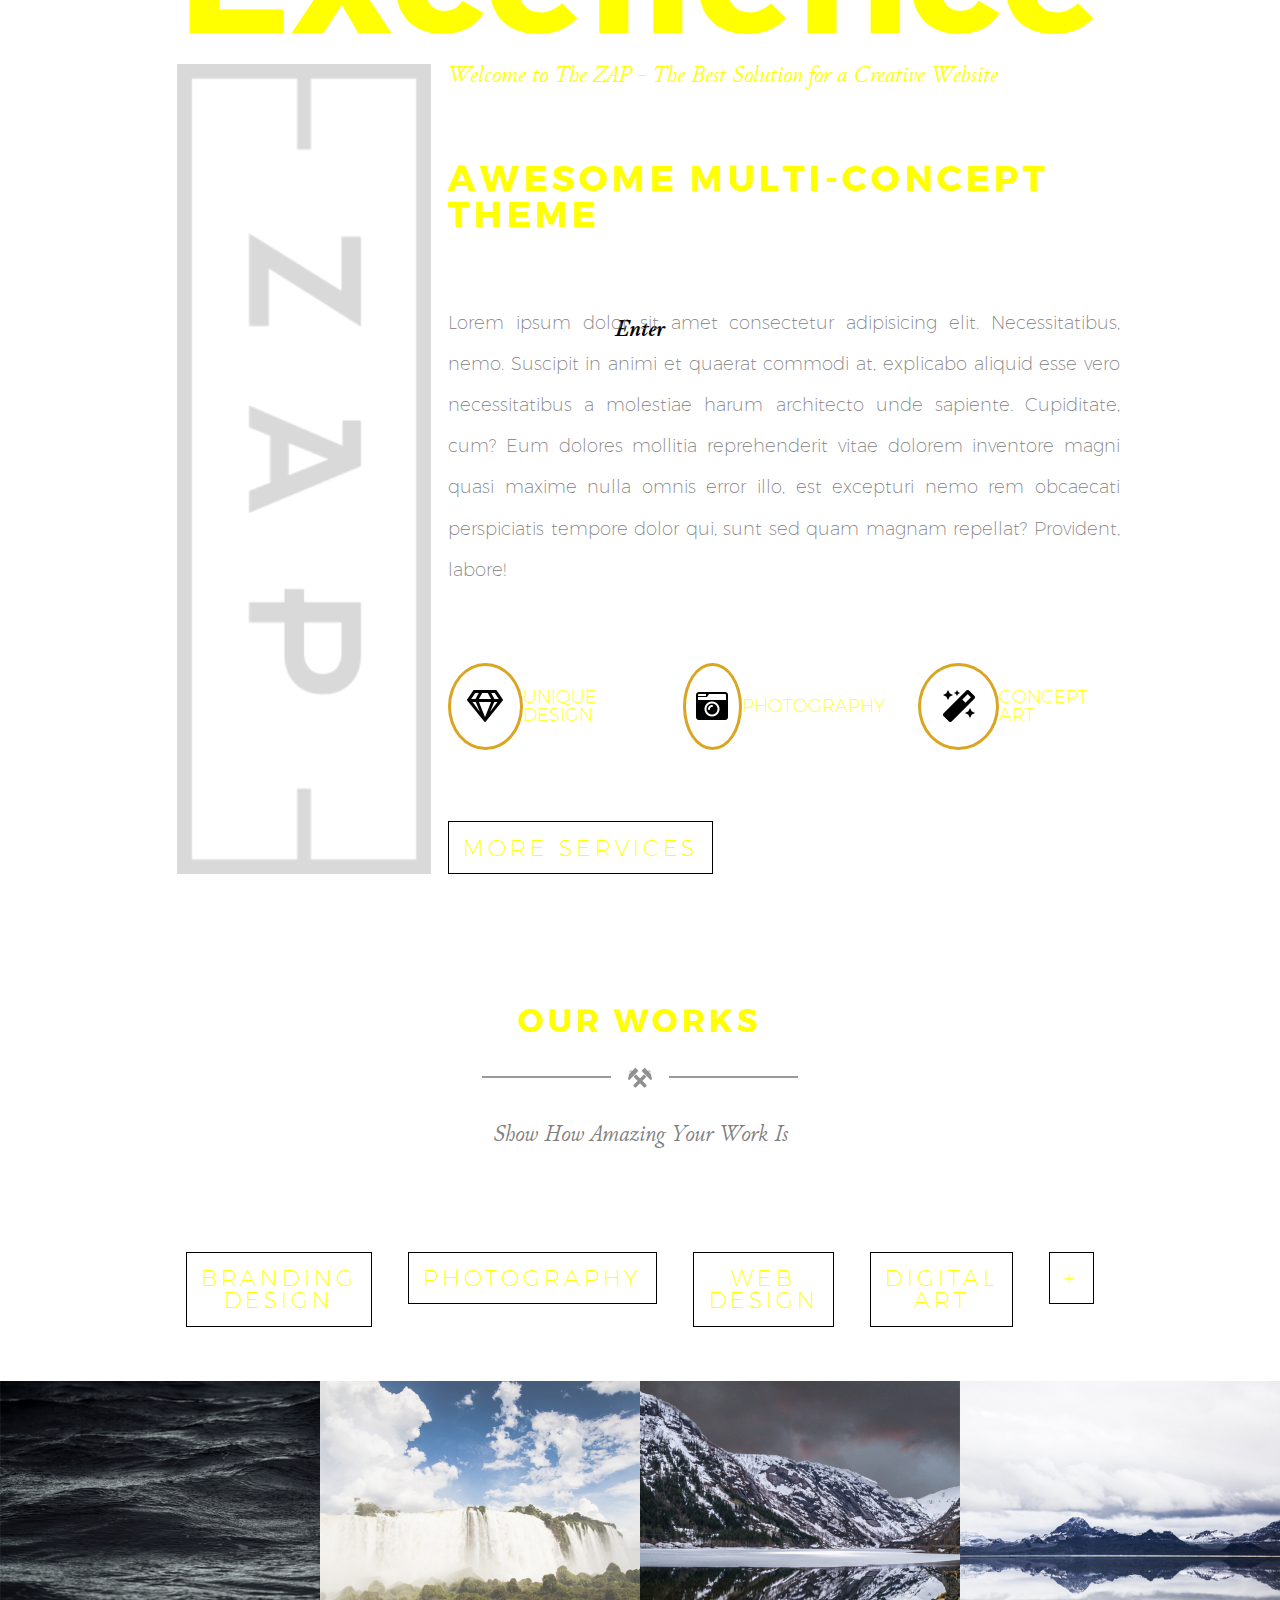
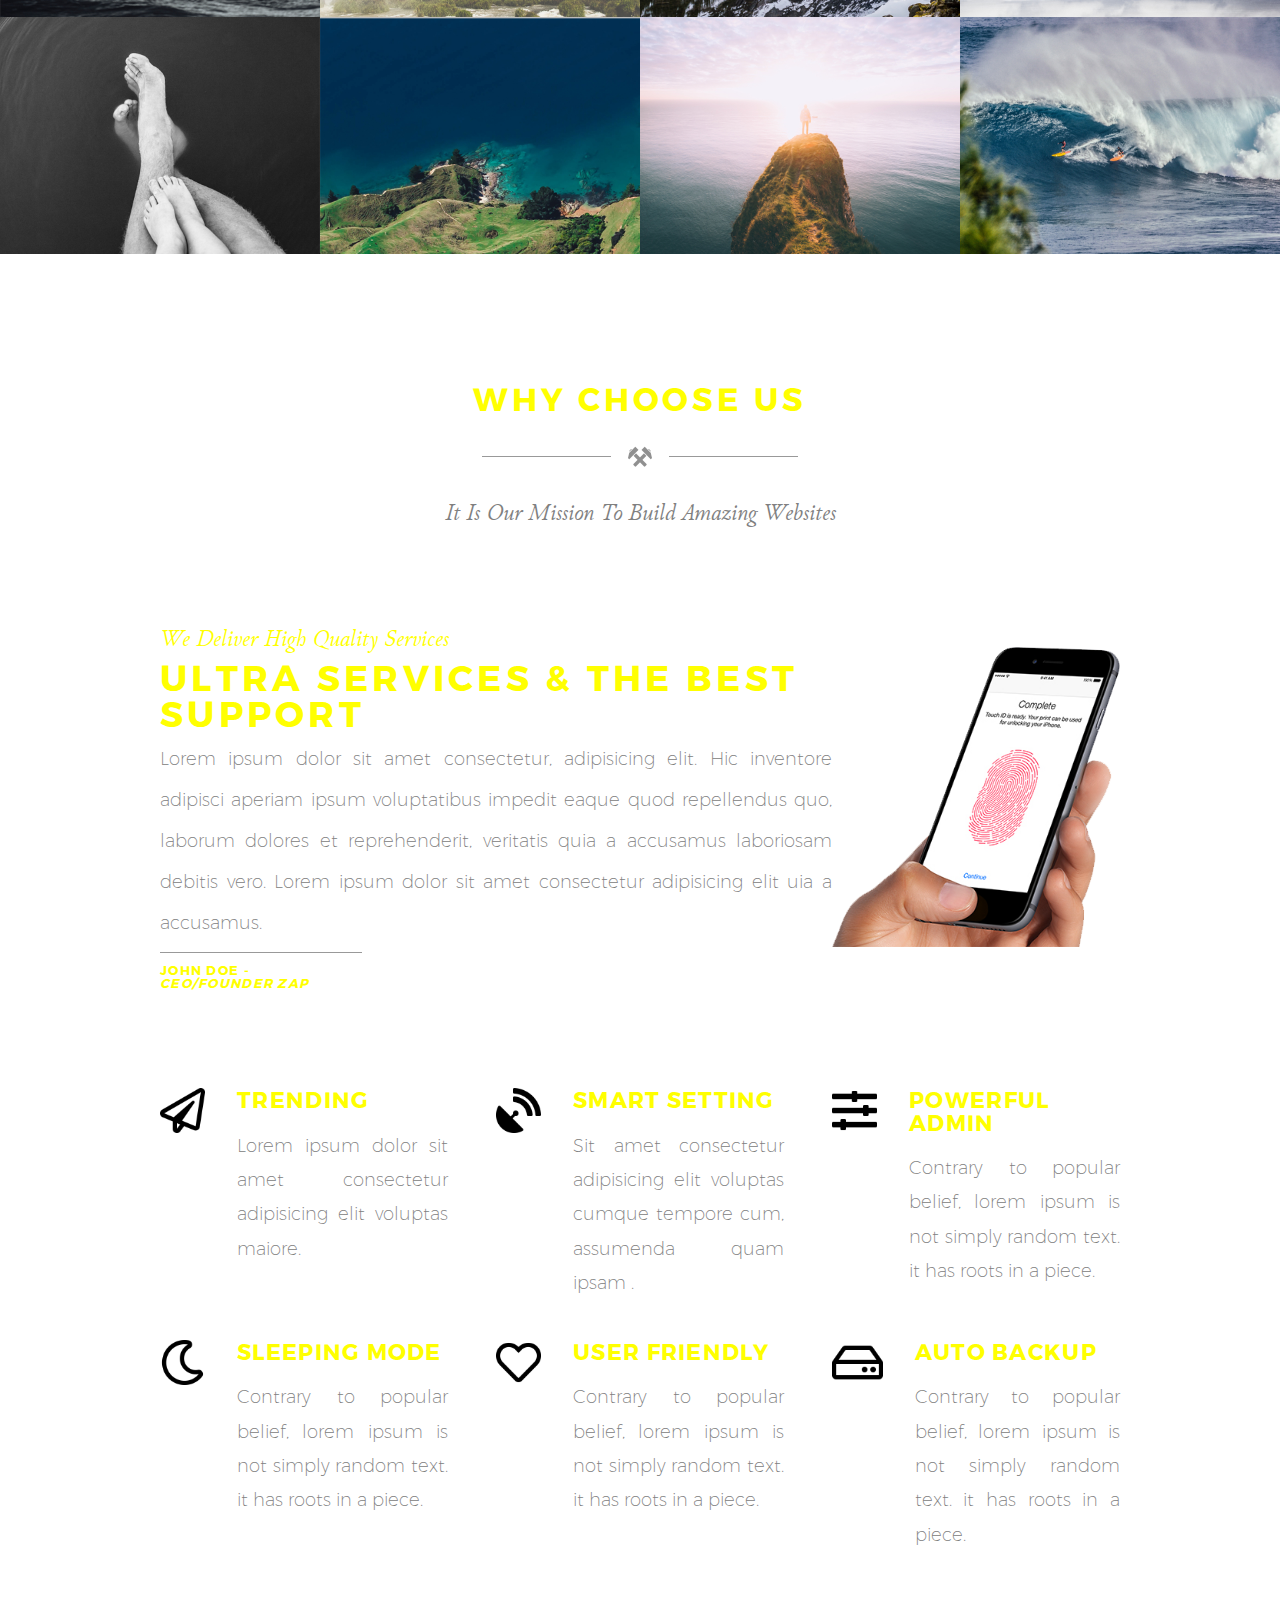
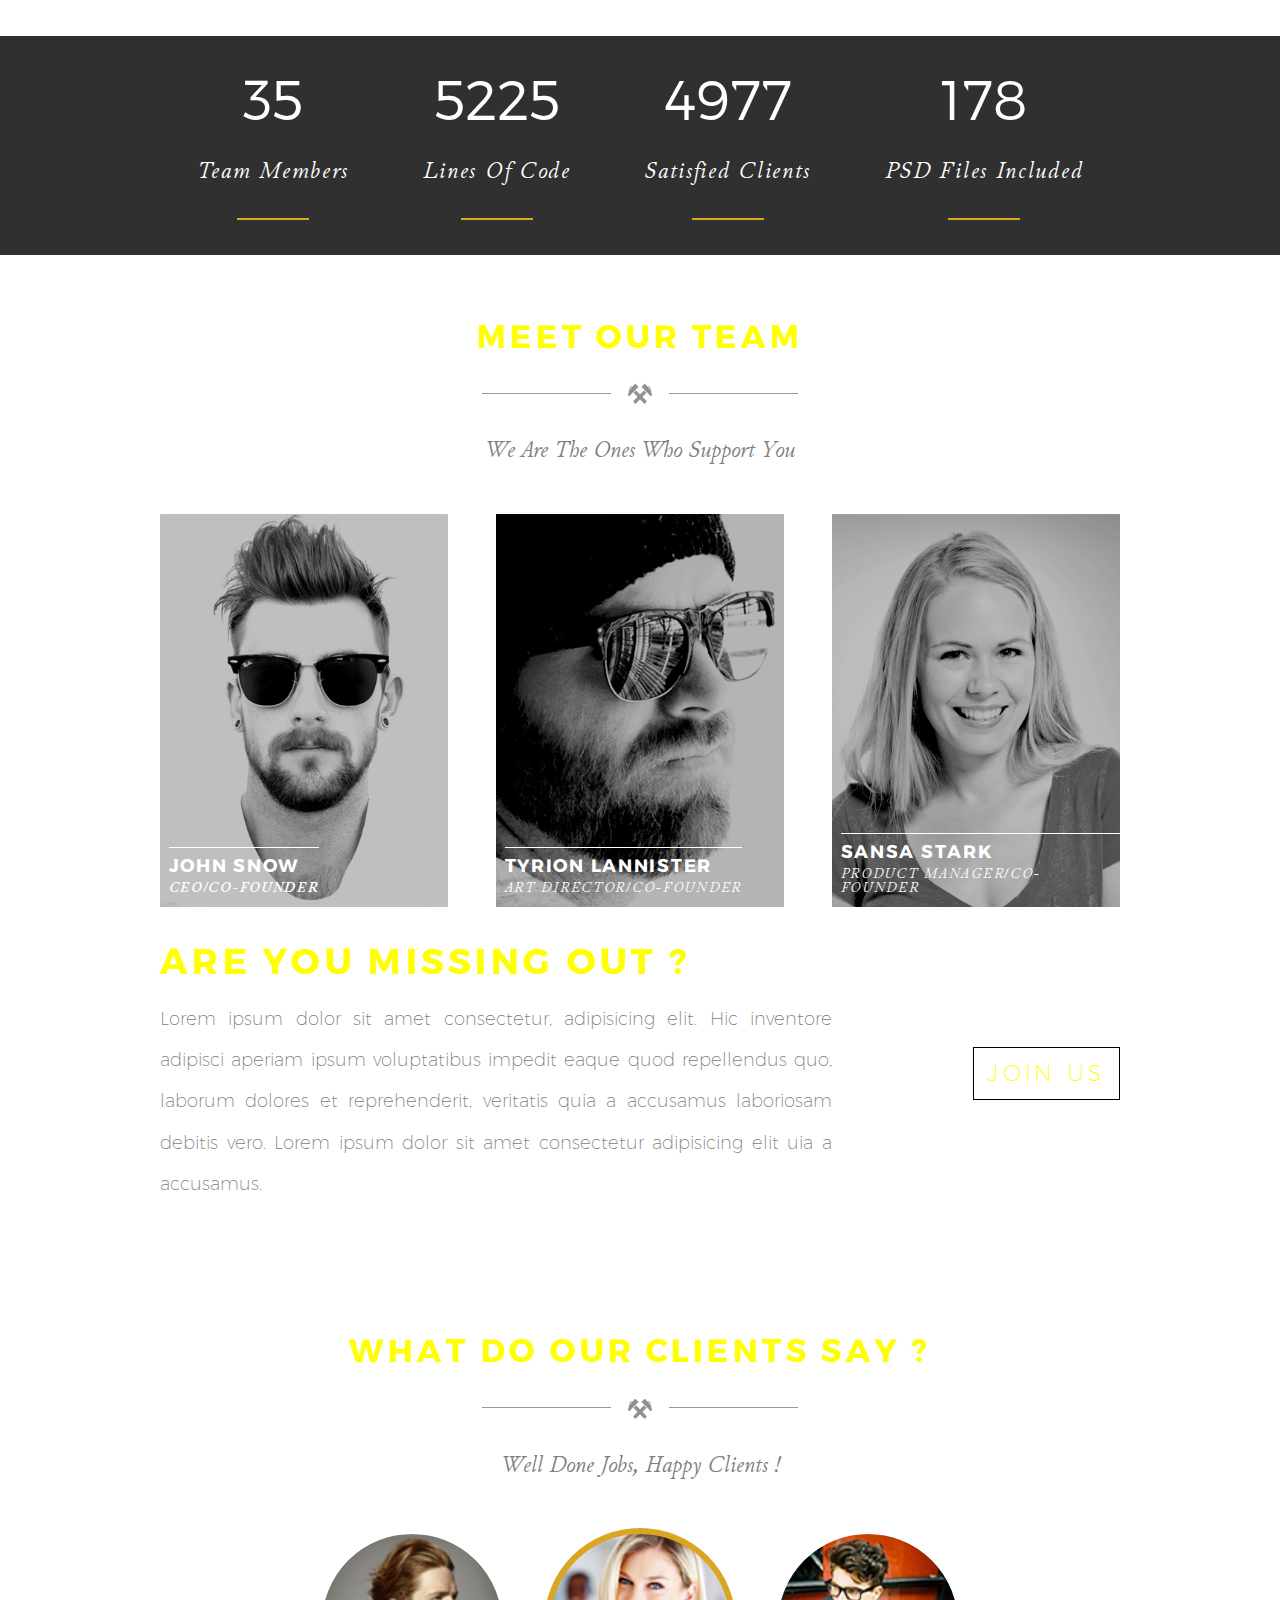
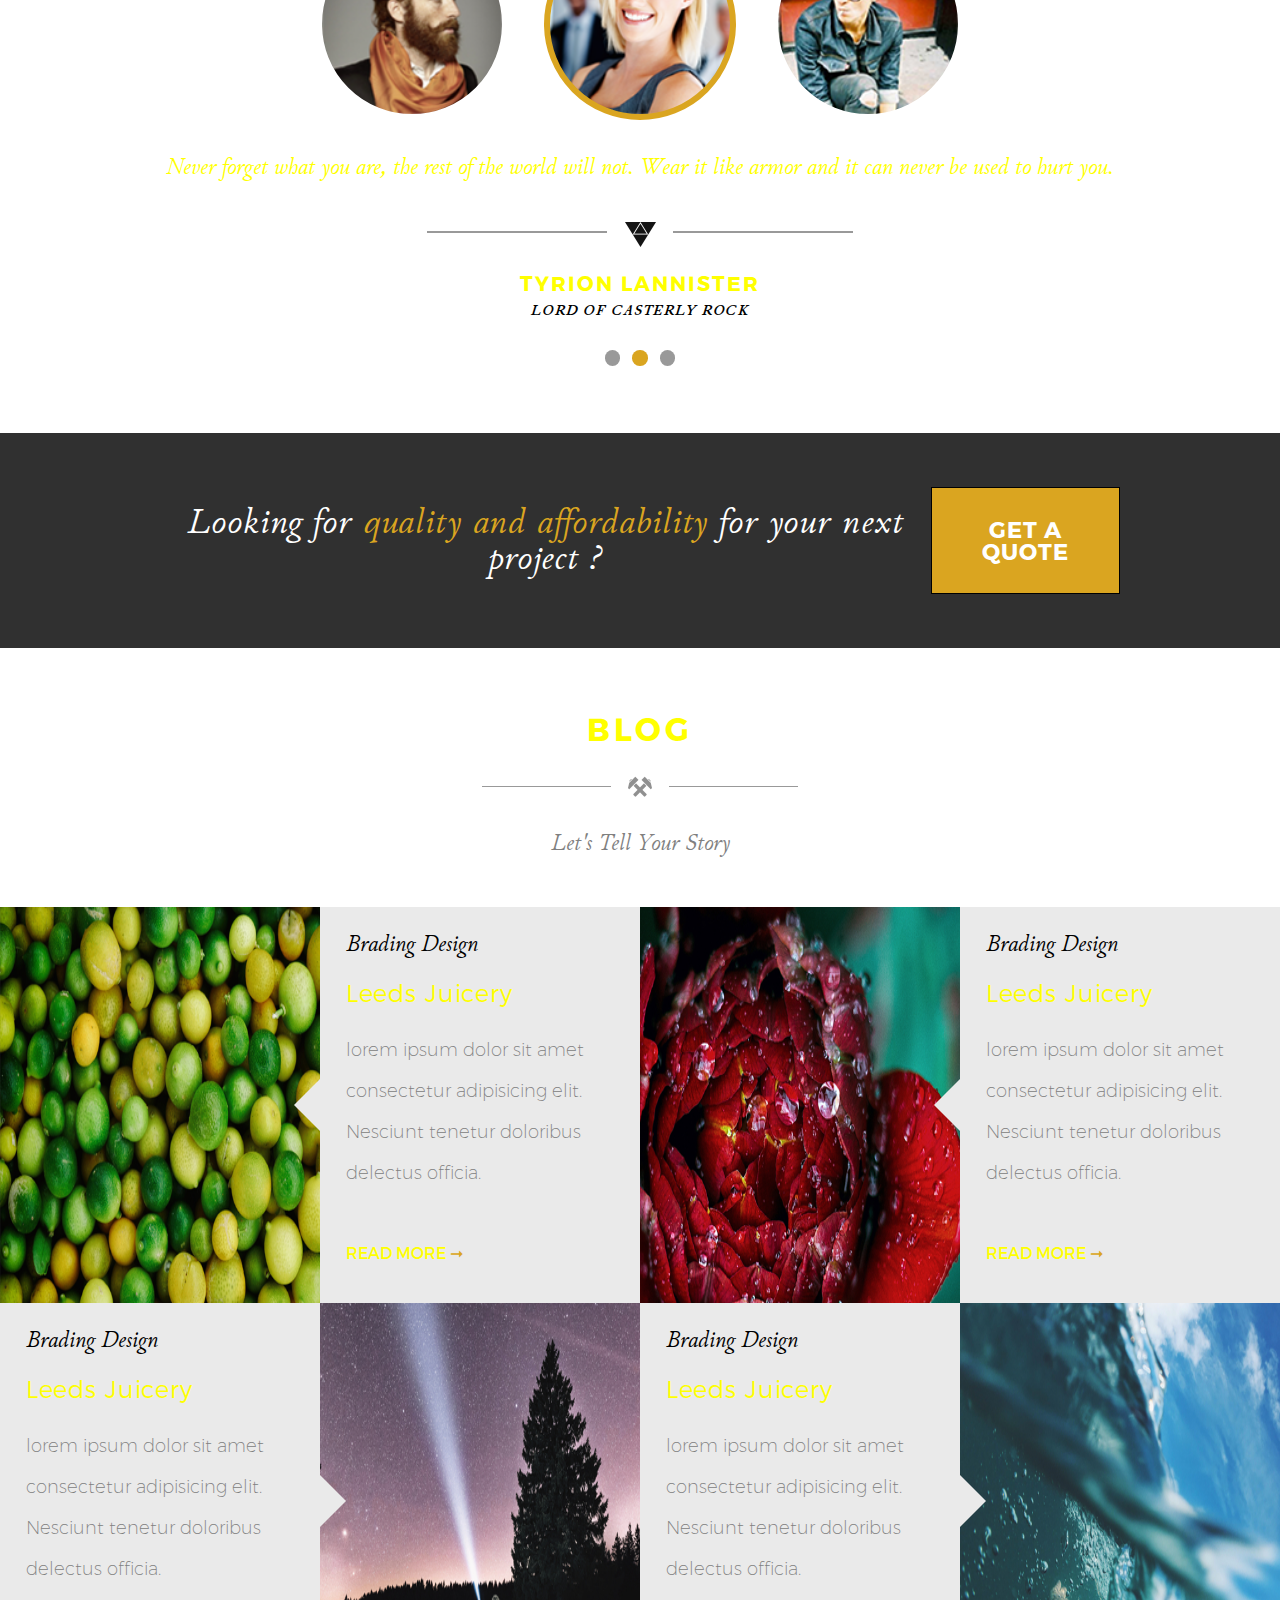
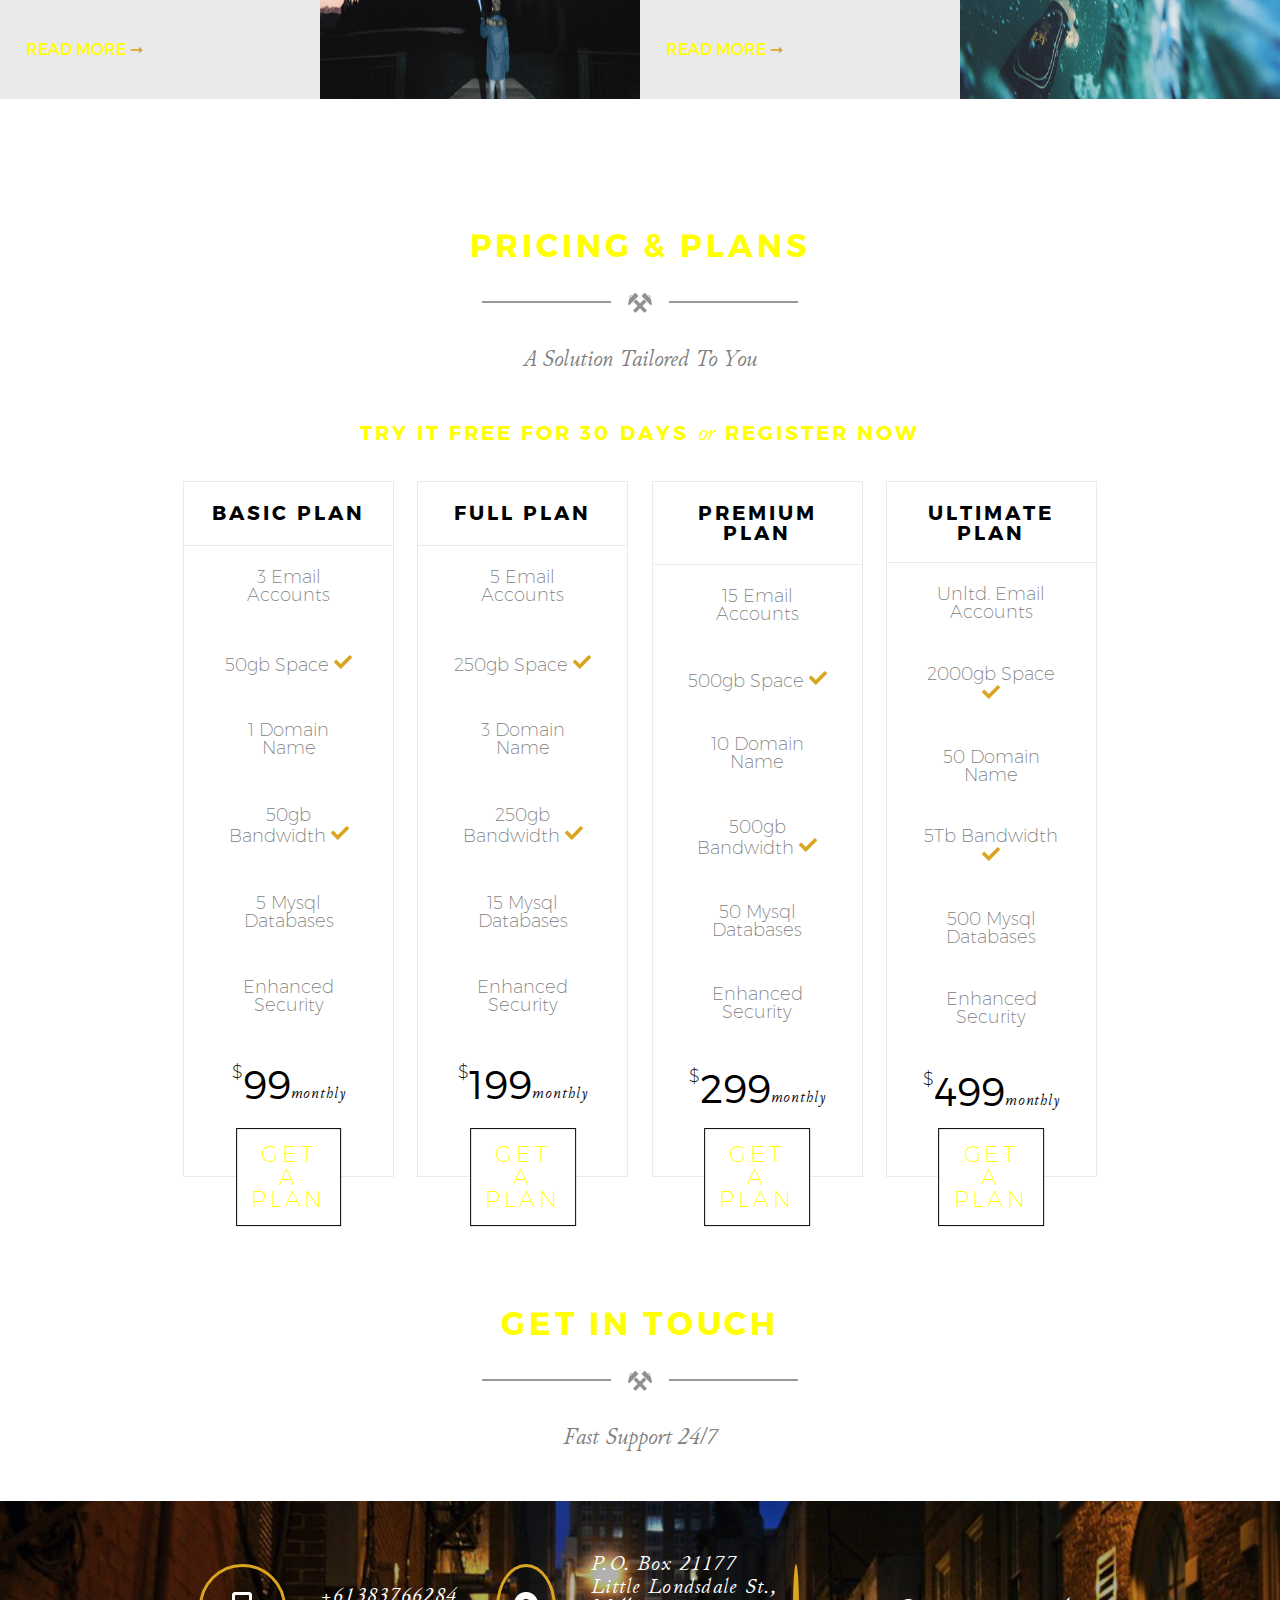
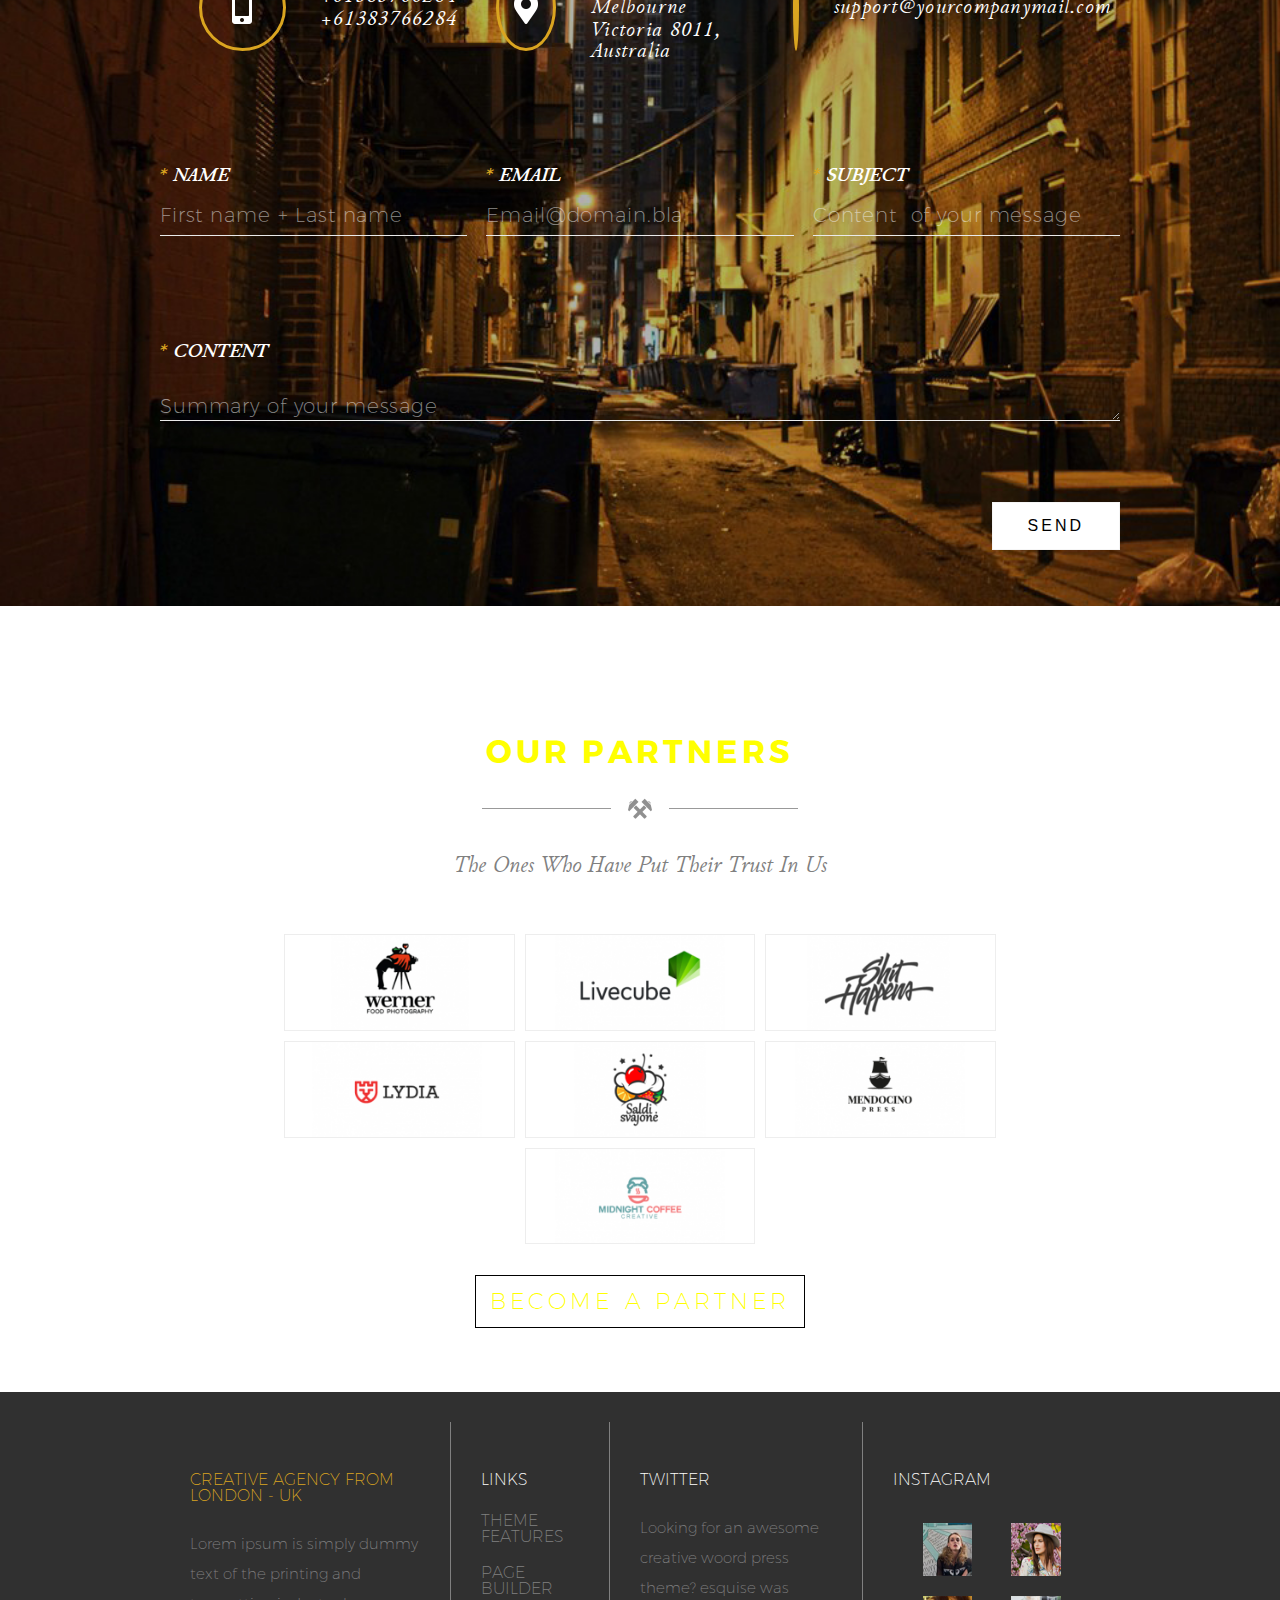
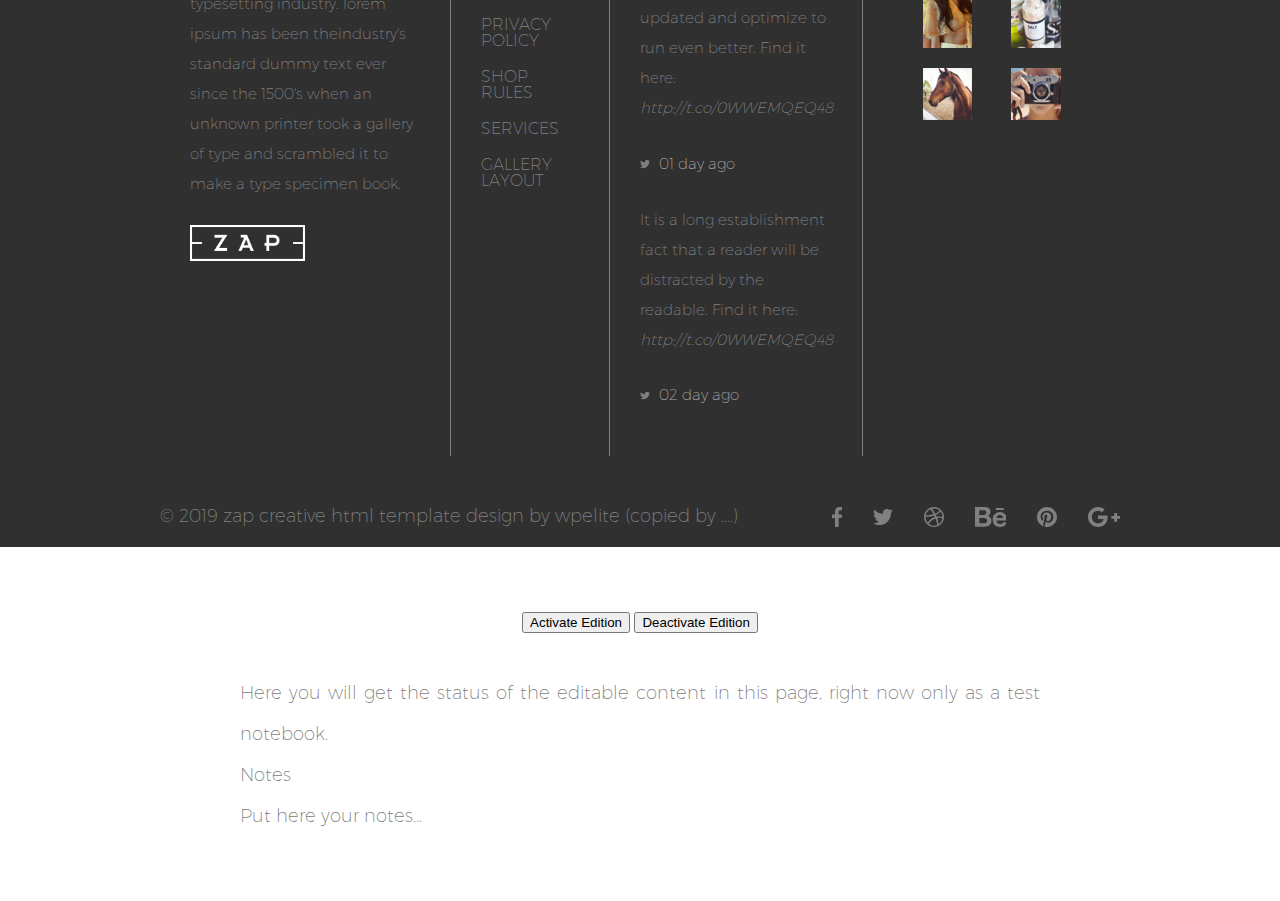
==== commit a2438f01: "local comnit : media querie for mobile ready ... hamburger menu wip" ====
--- a/test.html
+++ b/test.html
@@ -22,8 +22,6 @@
     <header>
 
         <!-- HAMBURGER MENU MOBILE ONLY-->
-
-
 
         <div class="content">
 
@@ -709,8 +707,7 @@
                     <div class="text">
 
                         <div class="right_triangle_deco"></div>
-                        <!-- <div class="up_triangle_deco"></div> -->
-                        <!-- <div class="down_triangle_deco"></div> -->
+                        <div class="up_triangle_deco"></div>
 
                         <div class="text_content">
                             <h6>brading design</h6>
@@ -741,7 +738,7 @@
 
                     <div class="text ">
                         <div class="right_triangle_deco"></div>
-                        <!-- <div class="up_triangle_deco"></div> -->
+                        <div class="up_triangle_deco"></div>
 
 
                         <div class="text_content">
@@ -776,7 +773,7 @@
 
                     <div class="text ">
                         <div class="left_triangle_deco"></div>
-                        <!-- <div class="up_triangle_deco"></div> -->
+                        <div class="up_triangle_deco"></div>
 
                         <div class="text_content">
                             <h6>brading design</h6>
@@ -806,7 +803,7 @@
 
                     <div class="text ">
                         <div class="left_triangle_deco"></div>
-                        <!-- <div class="up_triangle_deco"></div> -->
+                        <div class="up_triangle_deco"></div>
 
                         <div class="text_content">
                             <h6>brading design</h6>
@@ -869,7 +866,7 @@
                             </th>
                         </tr>
 
-                        <tr class="display_none">
+                        <tr class="display_none_mobile">
                             <td>3 email accounts</td>
                         </tr>
 
@@ -885,7 +882,7 @@
                             </td>
                         </tr>
 
-                        <tr class="display_none">
+                        <tr class="display_none_mobile">
                             <td>1 domain name</td>
                         </tr>
 
@@ -899,11 +896,11 @@
                             </td>
                         </tr>
 
-                        <tr class="display_none">
+                        <tr class="display_none_mobile">
                             <td>5 mysql databases</td>
                         </tr>
 
-                        <tr class="display_none">
+                        <tr class="display_none_mobile">
                             <td>enhanced security</td>
                         </tr>
 
@@ -934,7 +931,7 @@
                             </th>
                         </tr>
 
-                        <tr class="display_none">
+                        <tr class="display_none_mobile">
                             <td>5 email accounts</td>
                         </tr>
 
@@ -948,7 +945,7 @@
                             </td>
                         </tr>
 
-                        <tr class="display_none">
+                        <tr class="display_none_mobile">
                             <td>3 domain name</td>
                         </tr>
 
@@ -962,11 +959,11 @@
                             </td>
                         </tr>
 
-                        <tr class="display_none">
+                        <tr class="display_none_mobile">
                             <td>15 mysql databases</td>
                         </tr>
 
-                        <tr class="display_none">
+                        <tr class="display_none_mobile">
                             <td>enhanced security</td>
 
                         </tr>
@@ -998,7 +995,7 @@
                             </th>
                         </tr>
 
-                        <tr class="display_none">
+                        <tr class="display_none_mobile">
                             <td>15 email accounts</td>
                         </tr>
 
@@ -1012,7 +1009,7 @@
                             </td>
                         </tr>
 
-                        <tr class="display_none">
+                        <tr class="display_none_mobile">
                             <td>10 domain name</td>
                         </tr>
 
@@ -1026,11 +1023,11 @@
                             </td>
                         </tr>
 
-                        <tr class="display_none">
+                        <tr class="display_none_mobile">
                             <td>50 mysql databases</td>
                         </tr>
 
-                        <tr class="display_none">
+                        <tr class="display_none_mobile">
                             <td>enhanced security</td>
 
                         </tr>
@@ -1062,7 +1059,7 @@
                             </th>
                         </tr>
 
-                        <tr class="display_none">
+                        <tr class="display_none_mobile">
                             <td>unltd. email accounts</td>
                         </tr>
 
@@ -1077,7 +1074,7 @@
                                 </strong></td>
                         </tr>
 
-                        <tr class="display_none">
+                        <tr class="display_none_mobile">
                             <td>50 domain name</td>
                         </tr>
 
@@ -1093,11 +1090,11 @@
                             </td>
                         </tr>
 
-                        <tr class="display_none">
+                        <tr class="display_none_mobile">
                             <td>500 mysql databases</td>
                         </tr>
 
-                        <tr class="display_none">
+                        <tr class="display_none_mobile">
                             <td>enhanced security</td>
 
                         </tr>
@@ -1555,8 +1552,8 @@
 
     <!-- TEST TEST TEST  -->
     <!-- EDITABLE HTML -->
-    <!-- <section class="display_none"> -->
-    <section class="editable_html">
+    <!-- <section class="display_none_mobile"> -->
+    <section class="editable_html display_none_test">
 
         <div class="content">
 
--- a/test.css
+++ b/test.css
@@ -147,7 +147,7 @@
 .content {
     width: 75%;
     margin: 0rem auto;
-    border: 0.167rem dotted fuchsia;
+    /* border: 0.167rem dotted fuchsia; */
     position: relative;
 }
 
@@ -214,7 +214,7 @@
 }
 
 header nav ul li h4 {
-    font-size: 0.857rem;
+    font-size: 0.889rem;
     font-weight: 100;
     letter-spacing: 0.071rem;
     color: inherit;
@@ -225,7 +225,7 @@
 }
 
 header .sales_search .icon {
-    height: 1rem;
+    height: 1.5rem;
     margin: 0rem 1.142rem;
     fill: goldenrod;
 }
@@ -243,25 +243,30 @@
 header .enter h6 {
     font-weight: 700;
     color: white;
+    color: black;
+    /* swith */
     padding: 2.428rem 1.642rem;
     border: 0.143rem solid white;
     border-radius: 50%;
     display: inline-block;
-}
-
+    background-color: white;
+    /* swith */
+}
+
+/* 
 header .enter:hover h6 {
     color: black;
     background-color: white;
-}
+} */
 
 header .square {
-    border: 0.111rem solid white;
-    padding: 1.285rem;
+    /* border: 0.111rem solid white; */
+    padding: 2.285rem;
     position: absolute;
     top: 50%;
     background-position: center;
     background-repeat: no-repeat;
-    background-size: 1rem;
+    background-size: 3rem;
 }
 
 header .square:hover {
@@ -510,7 +515,7 @@
     display: flex;
     flex-direction: row;
     margin: 0rem 0rem 2.857rem 0rem;
-    border: 0.111rem dotted blue;
+    /* border: 0.111rem dotted blue; */
 }
 
 .whyChooseUs .explanation article {
@@ -829,7 +834,7 @@
 .quote .button h4 {
     display: inline-block;
     padding: 1.667rem 1.111rem;
-    font-size: 1.111rem;
+    /* font-size: 1.714rem; */
     color: white;
     letter-spacing: 0.048rem;
     font-weight: 700;
@@ -842,22 +847,6 @@
 }
 
 /* BLOG */
-
-/* 
-.blog nav {
-    width: 100%;
-}
-
-.blog nav ul {
-    width: 90%;
-    display: flex;
-    justify-content: center;
-    margin: 0% auto;
-}
-
-.blog nav ul li {
-    margin: 3rem 1rem;
-} */
 
 .blog .pics_container {
     width: 100%;
@@ -1099,18 +1088,14 @@
 }
 
 .pricing a {
-    width: 65%;
-    display: block;
+    /* width: 65%; */
+    display: table;
     background-color: white;
     position: absolute;
     top: 100%;
     left: 50%;
     transform: translate(-50%, -50%);
     margin: 0rem 0rem 0rem 0rem;
-}
-
-.pricing .button h4 {
-    font-size: 1.111rem;
 }
 
 .pricing .check {
@@ -1211,6 +1196,11 @@
 .getInTouch form {
     position: relative;
     padding: 0rem 0rem 1.667rem 0rem;
+}
+
+::placeholder {
+    color: whitesmoke;
+    opacity: 0.55;
 }
 
 .getInTouch .form_item input[type=text], textarea {
@@ -1463,12 +1453,12 @@
 /* ARROW UP */
 
 .arrowUp {
-    /* display: none; */
+    display: none;
     position: fixed;
     bottom: 1rem;
     right: 1rem;
     height: 2rem;
-    /* transition: 0.5s ease; */
+    transition: 0.5s ease;
 }
 
 .arrowUp .arrow_background {
@@ -1495,7 +1485,7 @@
     margin: 40px 80px 0px 80px;
 }
 
-/* /////////////////////////////////////////////////////////////////////////////////////////////////////////////////////////////////////// */
+/* ///////////////////////////////////////////// */
 
 /* MEDIA QUERIES */
 
@@ -1525,37 +1515,36 @@
     p {
         font-size: 2.714rem;
         line-height: 6.286rem;
+    }
+    /* GENERAL */
+    .content {
+        width: 90%;
     }
     /* HAMBURGER MENU */
     .hamburguer_menu {
         display: inline-block;
         position: absolute;
         left: 90%;
-        top: 3%;
+        top: 0%;
         z-index: 1;
     }
     .bar1, .bar2, .bar3 {
-        width: 50px;
-        height: 5px;
-        /* background-color: #333; */
+        width: 3.571rem;
+        height: 0.357rem;
         background-color: white;
-        margin: 10px 0;
+        margin: 0.714rem 0;
         transition: 0.4s;
     }
     .change .bar1 {
-        -webkit-transform: rotate(-45deg) translate(-11px, 11px);
-        transform: rotate(-45deg) translate(-11px, 11px);
+        -webkit-transform: rotate(-45deg) translate(-0.786rem, 0.786rem);
+        transform: rotate(-45deg) translate(-0.786rem, 0.786rem);
     }
     .change .bar2 {
         opacity: 0;
     }
     .change .bar3 {
-        -webkit-transform: rotate(45deg) translate(-10px, -10px);
-        transform: rotate(45deg) translate(-10px, -10px);
-    }
-    /* GENERAL */
-    .content {
-        width: 90%;
+        -webkit-transform: rotate(45deg) translate(-0.714rem, -0.714rem);
+        transform: rotate(45deg) translate(-10.714rem 0px, -0.714rem);
     }
     /* HEADER */
     header .sales_search .icon {
@@ -1576,8 +1565,8 @@
     }
     header .enter h6 {
         padding: 4.643rem 2.5rem;
-        color: black;
-        background-color: white;
+        /* color: black; */
+        /* background-color: white; */
     }
     header .square {
         border: none;
@@ -1796,7 +1785,6 @@
     .clients .pic_client {
         height: 17rem;
         width: 17rem;
-        /* border: 0.6rem solid red; */
     }
     .clients .client_comment h6 {
         line-height: 3.714rem;
@@ -1824,12 +1812,210 @@
     }
     .quote .button h4 {
         display: inline-block;
-        padding: 3.667rem 3.111rem;
-        font-size: 4.111rem;
+        padding: 2.643rem 2.143rem;
+        font-size: 3.5rem;
         color: white;
         letter-spacing: 0.048rem;
         font-weight: 700;
     }
+    /* BLOG */
+    .blog nav ul {
+        display: flex;
+        align-items: center;
+        flex-direction: column;
+    }
+    .blog nav ul li {
+        margin: 2rem 1rem;
+        /* display: inline-flex; */
+        width: 85%;
+    }
+    .blog .pics_container .even, .odd {
+        /* flex-direction: row-reverse; */
+        flex-direction: column-reverse;
+        flex-direction: column;
+    }
+    .blog .pics_container .pics, .blog .pics_container .text {
+        width: 100%;
+    }
+    .blog .pics_container .pics .text h6 {
+        font-size: 4.286rem;
+    }
+    .blog .pics_container .pics .text h4 {
+        letter-spacing: 0.071rem;
+        font-size: 3.929rem;
+    }
+    .right_triangle_deco, .left_triangle_deco {
+        display: none;
+    }
+    .up_triangle_deco {
+        /* display: inline-block; */
+        border-top: 4.143rem solid transparent;
+        border-bottom: 4.143rem solid red;
+        border-bottom: 4.143rem solid #eaeaea;
+        border-right: 3.786rem solid transparent;
+        border-left: 3.786rem solid transparent;
+        /* z-index: 1; */
+        /* position: absolute; */
+        top: 0%;
+        left: 0%;
+        transform: translate(386%, -95%);
+    }
+    .down_triangle_deco {
+        /* display: inline-block; */
+        border-top: 4.143rem solid green;
+        border-top: 4.143rem solid #eaeaea;
+        border-bottom: 4.143rem solid red;
+        border-bottom: 4.143rem solid transparent;
+        border-right: 3.786rem solid transparent;
+        border-left: 3.786rem solid transparent;
+        /* z-index: 1; */
+        /* position: absolute; */
+        bottom: 0%;
+        left: 0%;
+        transform: translate(386%, 95%);
+    }
+    .blog .pics_container .text .text_content {
+        margin: 3.429rem;
+    }
+    .blog .pics_container .text_content h6 {
+        margin: 0rem 0rem 4.389rem 0rem;
+        font-size: 4rem;
+    }
+    .blog .pics_container .text_content h4 {
+        margin: 0rem 0rem 4.389rem 0rem;
+        font-size: 5rem;
+    }
+    .blog .pics_container .text_content a h4 {
+        font-size: 2.889rem;
+    }
+    /* PRICING */
+    .pricing .promo {
+        padding: 0rem 0rem 2.5rem 0rem;
+        display: flex;
+        flex-direction: column;
+        width: 100%;
+        align-items: center;
+    }
+    .pricing .promo h4 {
+        padding: 0rem 0rem 2.5rem 0rem;
+        font-size: 4rem;
+    }
+    .pricing .promo h6 {
+        padding: 0rem 0rem 2.5rem 0rem;
+        font-size: 5rem;
+    }
+    .pricing .tables_container {
+        width: 100%;
+        flex-direction: column;
+        align-items: center;
+    }
+    .pricing table {
+        width: 90%;
+        margin: 0rem 0rem 10rem 0rem;
+        border: .25rem solid #eaeaea;
+    }
+    .pricing tr th {
+        font-size: 3.111rem;
+        border: .25rem solid #eaeaea;
+    }
+    .pricing tr td {
+        font-size: 3.111rem;
+        padding: 3rem 0rem;
+    }
+    .pricing tr td .money {
+        font-size: 5.222rem;
+    }
+    .pricing tr td .time {
+        padding: 2.222rem 0rem 0rem 0rem;
+        font-size: 3.889rem;
+    }
+    .pricing .check {
+        height: 3rem;
+        fill: goldenrod;
+    }
+    .pricing .display_none_mobile {
+        display: none;
+    }
+    /* GET IN TOUCH */
+    .getInTouch .info {
+        display: flex;
+        flex-direction: column;
+        align-items: center;
+    }
+    .getInTouch .info_item {
+        width: 100%;
+        justify-content: left;
+    }
+    .getInTouch .info_item .icon {
+        height: 15rem;
+        width: 15rem;
+        background-size: auto 8rem;
+        border: 0.429rem solid goldenrod;
+    }
+    .getInTouch .info_item .text h6 {
+        font-size: 3.5rem;
+    }
+    .getInTouch .data .form_item_container {
+        flex-direction: column;
+    }
+    .getInTouch .data h6 {
+        font-size: 3.5rem;
+    }
+    .getInTouch .data .form_item_container .form_item, .form_item_b {
+        width: 100%;
+    }
+    .getInTouch .form_item input[type=text], textarea {
+        padding: 100px 0px;
+        font-size: 60px;
+        line-height: 60px;
+    }
+    .getInTouch input[type=submit] {
+        font-size: 50px;
+    }
+    /* OUR PARTNERS */
+    .partners .pics_container .pic_partner {
+        width: 100%;
+        padding: 2.278rem 0.278rem;
+    }
+    /* SUMMARY */
+    .summary .content {
+        flex-direction: column;
+    }
+    .summary .instagram .pic {
+        margin: 30px 10px;
+    }
+    .summary .section {
+        border: none;
+        width: 95%;
+    }
+    footer .content {
+        flex-direction: column;
+        align-items: start;
+    }
+    footer .copyright {
+        width: 100%;
+    }
+    footer p {
+        font-size: 1.444rem;
+        font-size: 27px;
+    }
+    footer .social {
+        width: 85%;
+        justify-content: space-between;
+        margin: 44px 1px;
+    }
+    footer .icon {
+        height: 50px;
+        fill: grey;
+    }
+    .arrowUp {
+        bottom: 3rem;
+        right: 5rem;
+        height: 5rem;
+    }
+    .display_none_test {
+        display: none;
+    }
 }
 
 @media only screen and (min-width:1025px) and (max-width:1440px) {
@@ -1848,4 +2034,12 @@
     h1, h2, h3, h4, h5, h6 {
         color: red;
     }
+}
+
+/* MEDIA QUERIE FOR LAPTOP SCREEN */
+
+@media only screen and (min-width:991px) {
+    .up_triangle_deco, .down_triangle_deco {
+        display: none;
+    }
 }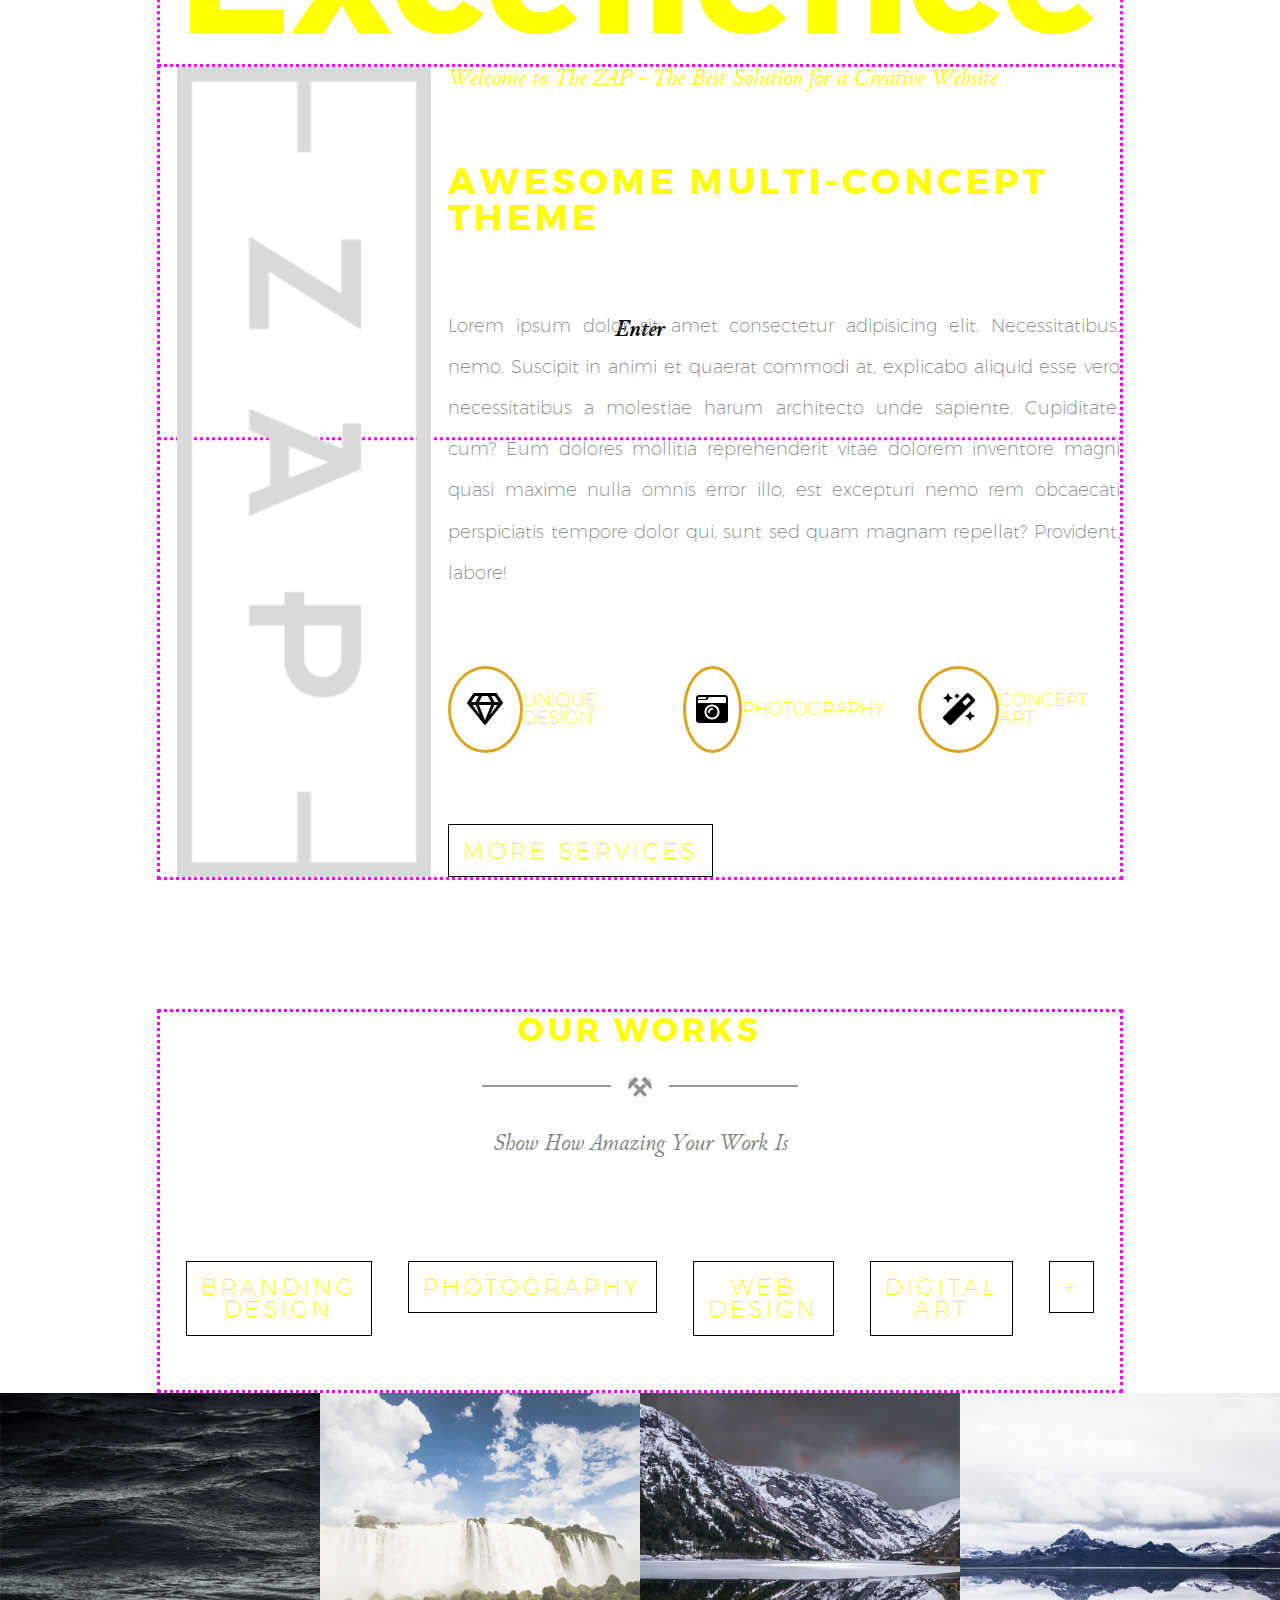
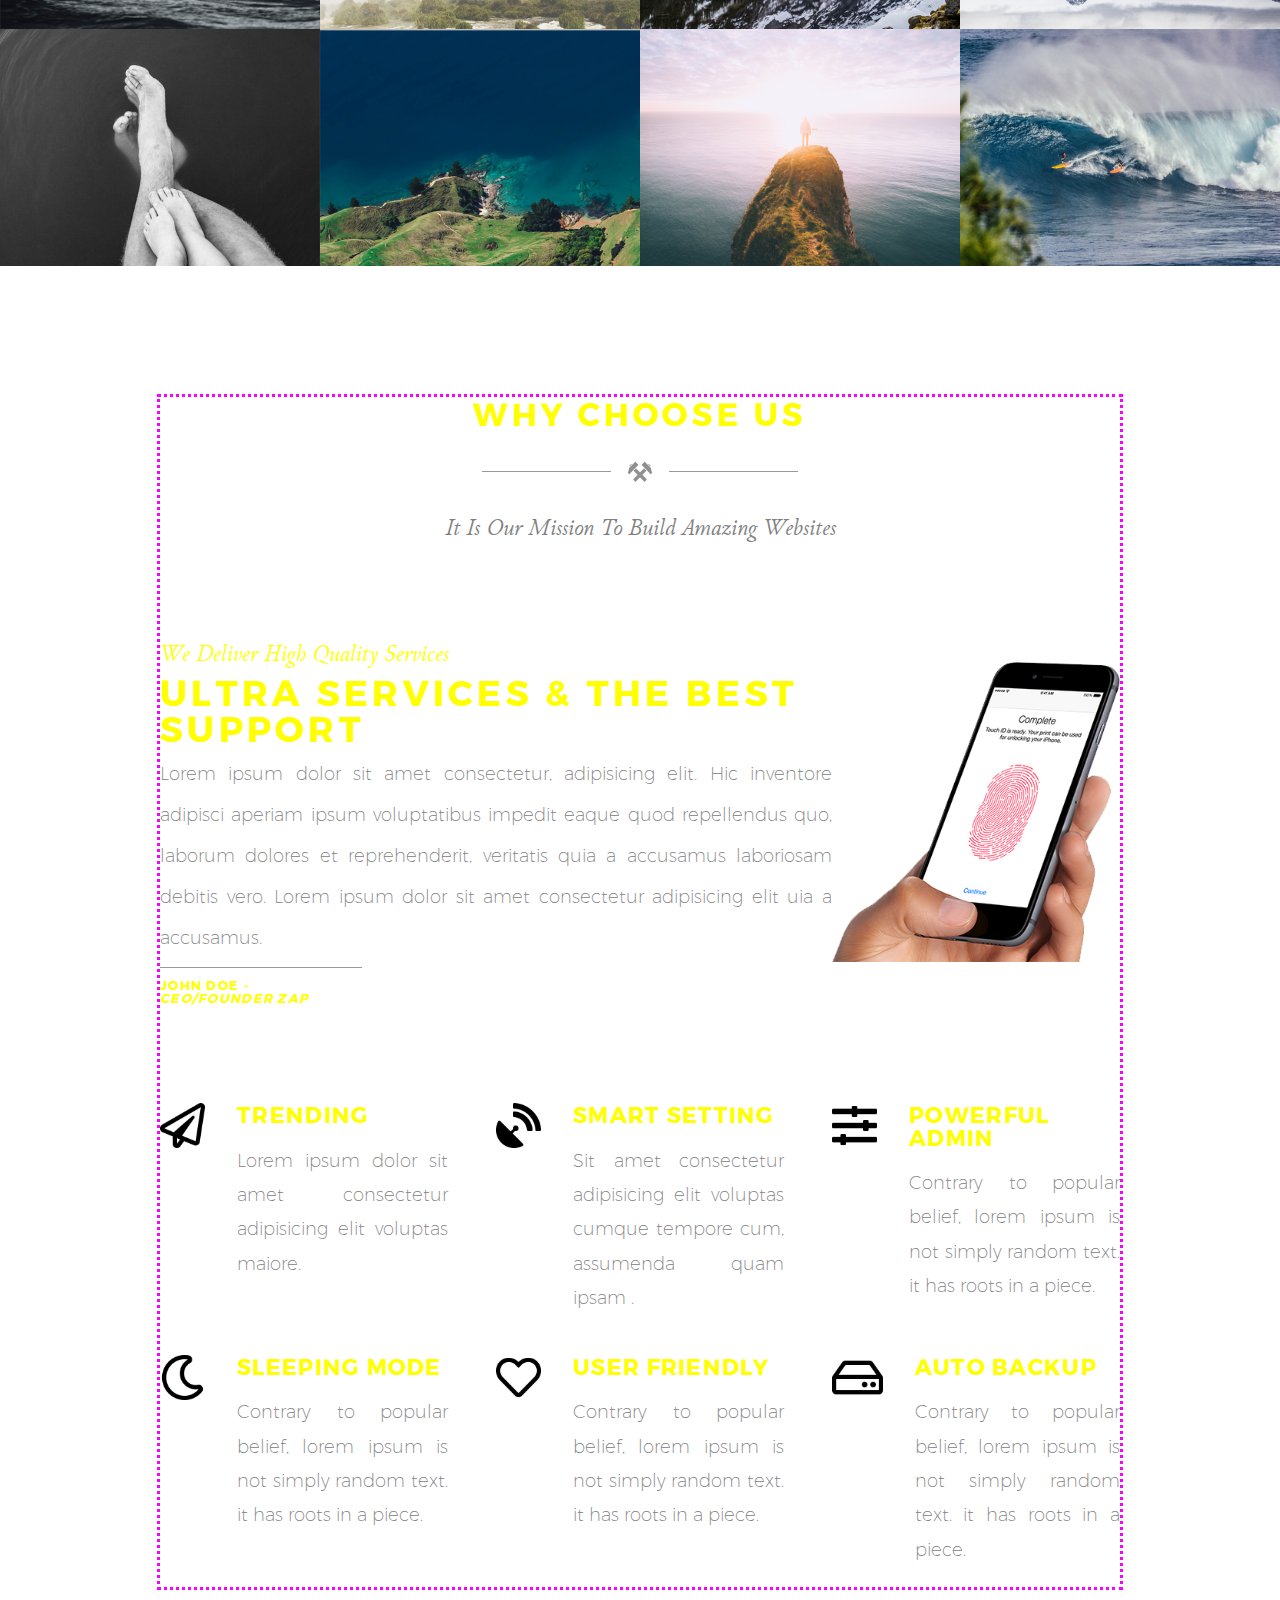
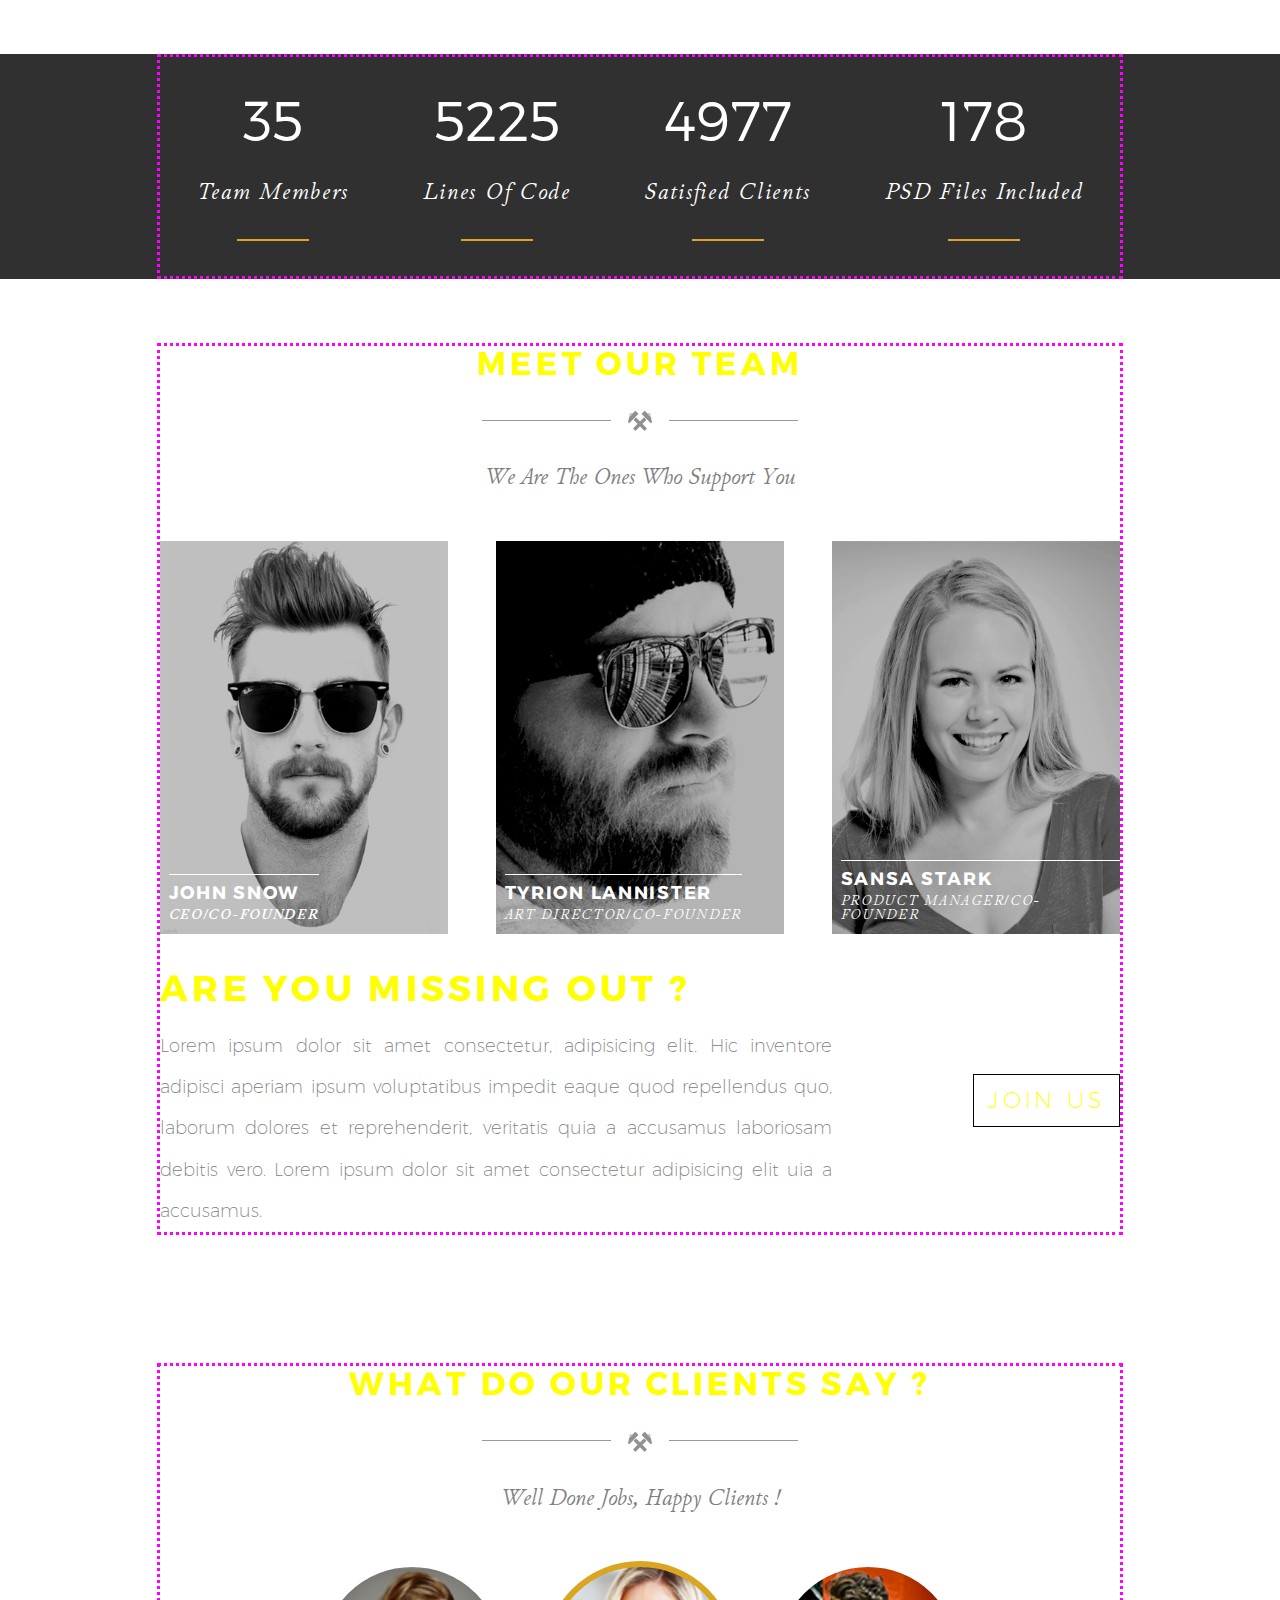
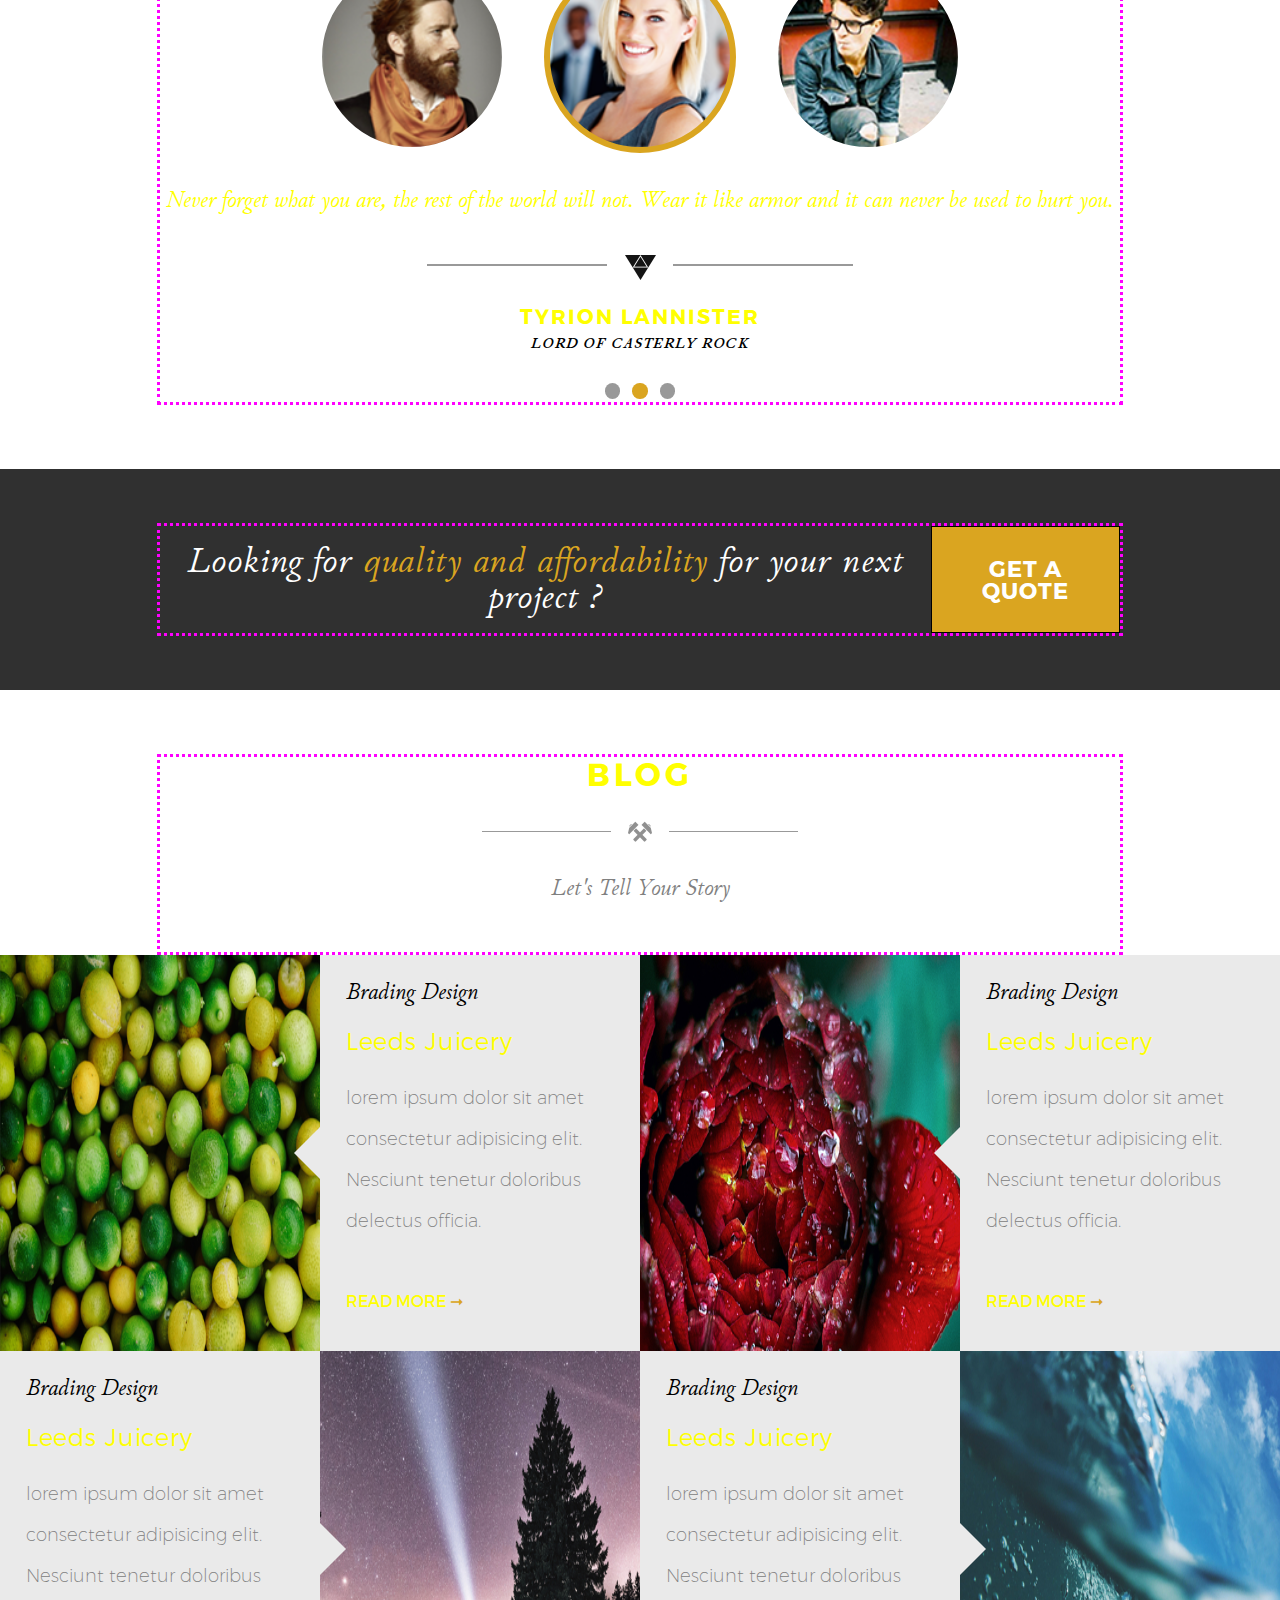
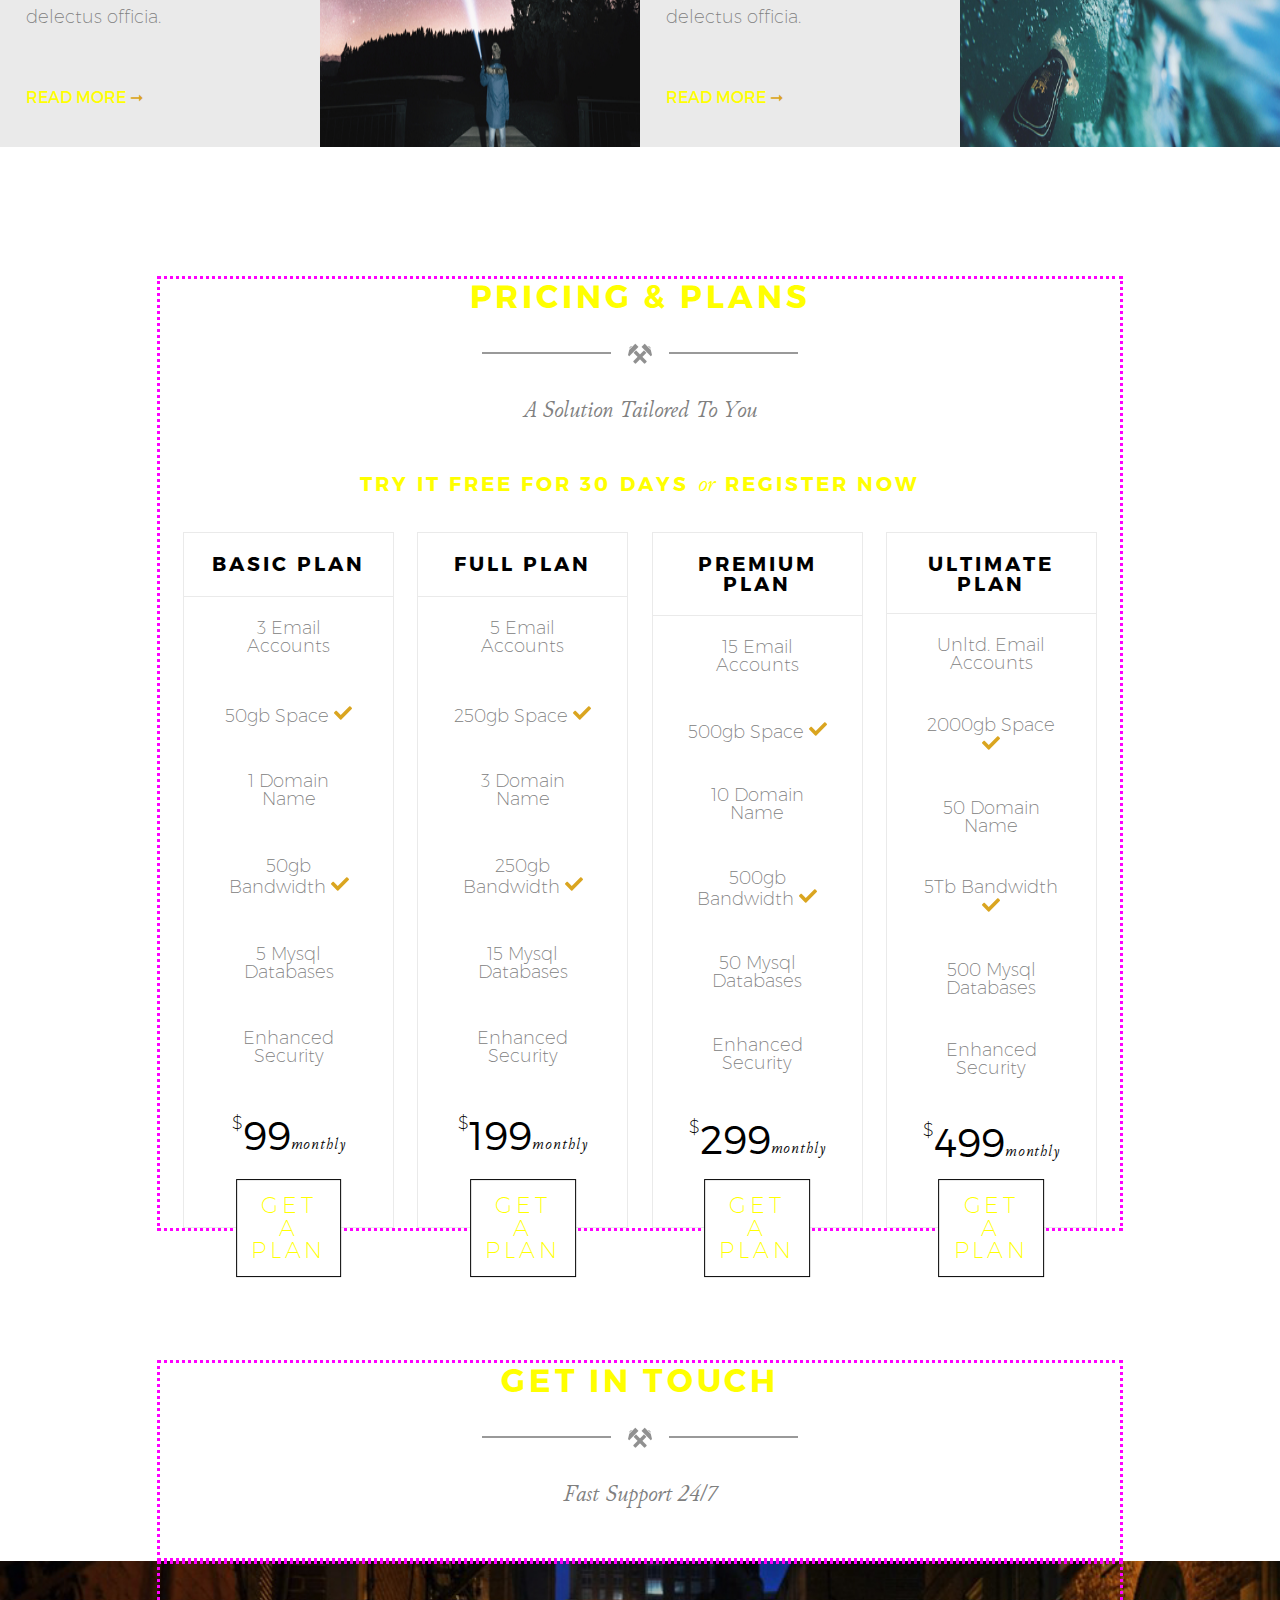
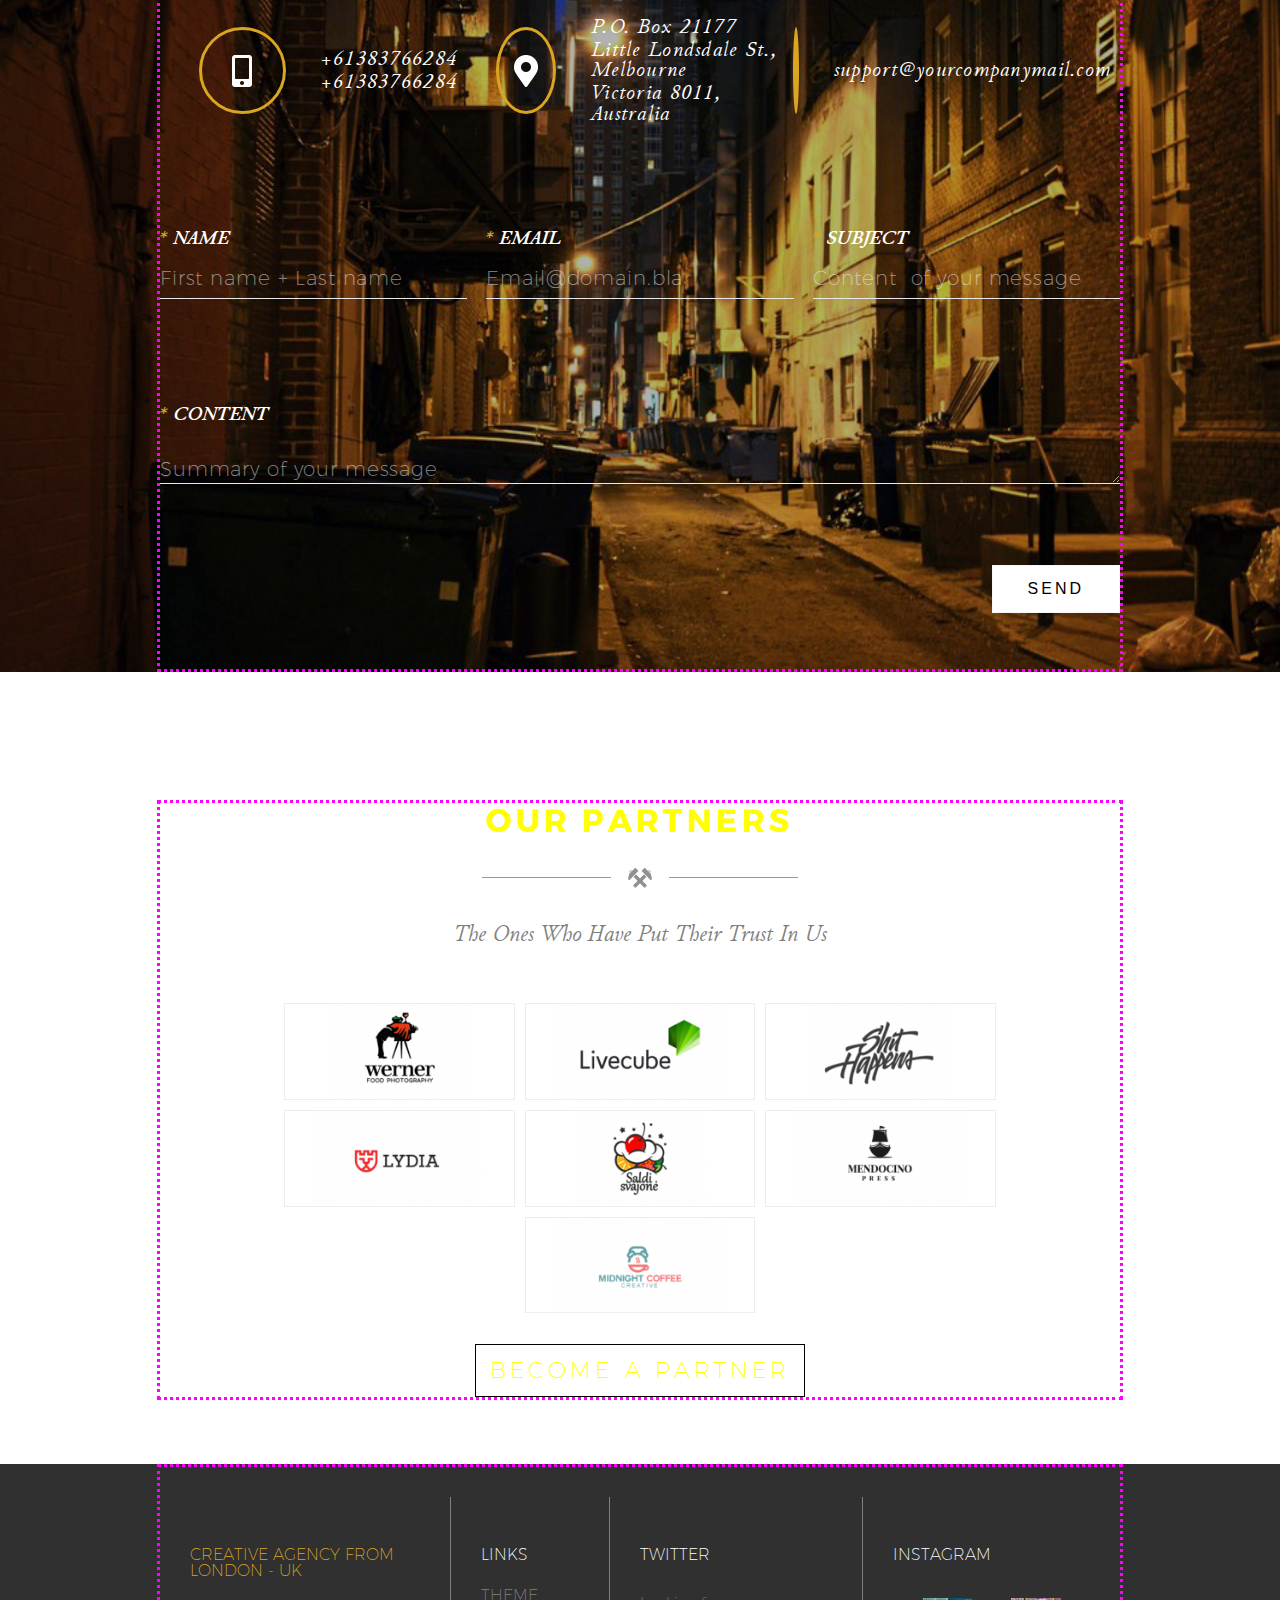
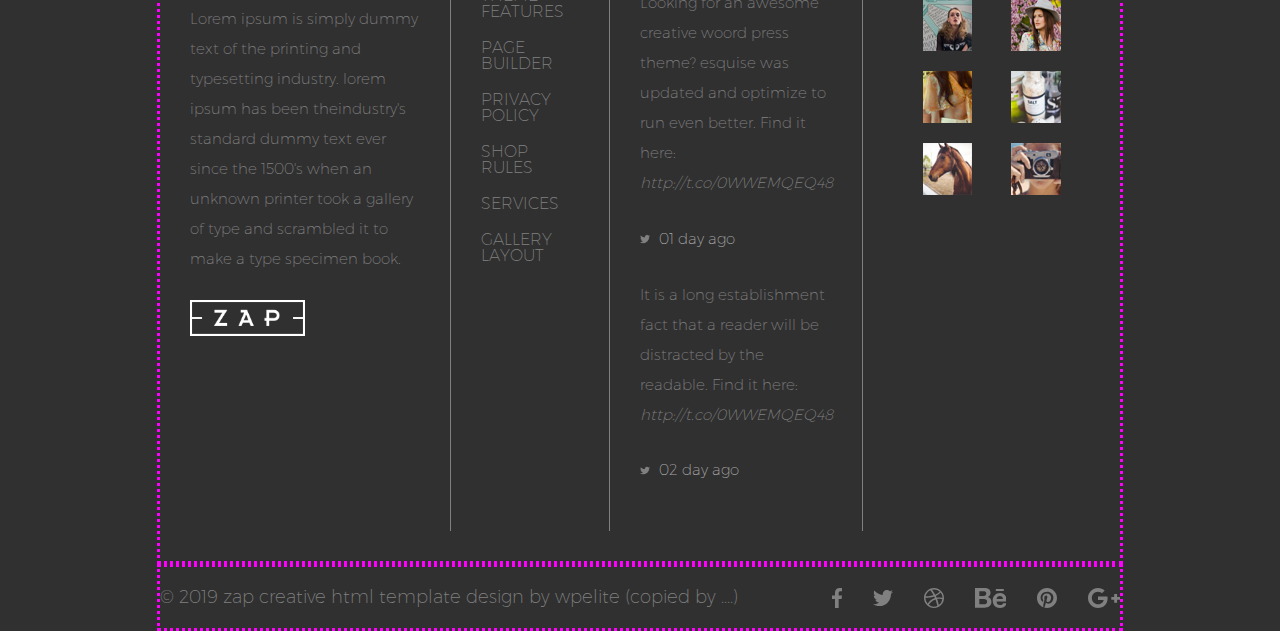
==== commit c81a9d4e: "hamburger menu mvp" ====
--- a/test.html
+++ b/test.html
@@ -25,10 +25,74 @@
 
         <div class="content">
 
-            <div id="hamburguer_menu" class="hamburguer_menu clickable" onclick="hamburger_menu(this)">
-                <div class="bar1"></div>
-                <div class="bar2"></div>
-                <div class="bar3"></div>
+            <div class="hamburger_menu clickable" onclick="openNav()">
+                <h4>
+                    &#9776
+                </h4>
+            </div>
+
+            <div id="myNav" class="hamburger_menu_overlay">
+                <a href="javascript:void(0)" class="closebtn" onclick="closeNav()">&times;</a>
+                <div class="overlay-content">
+                    <ul>
+                        <li>
+                            <h4>
+                                <a href="#welcome">
+                                    welcome
+                                </a>
+                            </h4>
+                        </li>
+                        <li>
+                            <h4>
+                                <a href="#ourWorks">
+                                    portfolio
+                                </a>
+                            </h4>
+                        </li>
+                        <li>
+                            <h4>
+                                <a href="#whyChooseUs">
+                                    why us
+                                </a>
+                            </h4>
+                        </li>
+                        <li>
+                            <h4>
+                                <a href="#team">
+                                    team
+                                </a>
+                            </h4>
+                        </li>
+                        <li>
+                            <h4>
+                                <a href="#clients">
+                                    clients
+                                </a>
+                            </h4>
+                        </li>
+                        <li>
+                            <h4>
+                                <a href="#blog">
+                                    blog
+                                </a>
+                            </h4>
+                        </li>
+                        <li>
+                            <h4>
+                                <a href="#pricing">
+                                    plans
+                                </a>
+                            </h4>
+                        </li>
+                        <li>
+                            <h4>
+                                <a href="#getInTouch">
+                                    get in touch
+                                </a>
+                            </h4>
+                        </li>
+                    </ul>
+                </div>
             </div>
 
             <div class="section">
@@ -569,7 +633,7 @@
                         <article>
 
                             <h4>
-                                are yoU missing out ?
+                                are you missing out ?
                             </h4>
 
                             <p>
@@ -1552,8 +1616,7 @@
 
     <!-- TEST TEST TEST  -->
     <!-- EDITABLE HTML -->
-    <!-- <section class="display_none_mobile"> -->
-    <section class="editable_html display_none_test">
+    <section class="editable_html">
 
         <div class="content">
 
--- a/test.css
+++ b/test.css
@@ -147,7 +147,7 @@
 .content {
     width: 75%;
     margin: 0rem auto;
-    /* border: 0.167rem dotted fuchsia; */
+    border: 0.167rem dotted fuchsia;
     position: relative;
 }
 
@@ -168,10 +168,70 @@
     position: relative;
 }
 
+.hamburger_menu {
+    /* display: inline-block; */
+    display: none;
+    position: absolute;
+    left: 96.1%;
+    top: 0%;
+    z-index: 1;
+}
+
+.hamburger_menu_overlay {
+    height: 100%;
+    width: 0;
+    position: fixed;
+    z-index: 1;
+    top: 0;
+    left: 0;
+    background-color: rgb(0, 0, 0);
+    background-color: rgba(0, 0, 0, 0.9);
+    overflow-x: hidden;
+    transition: 0.5s;
+}
+
+.hamburger_menu_overlay h4 {
+    padding: 50px 0px;
+    color: whitesmoke;
+}
+
+.hamburger_menu_overlay .overlay-content {
+    position: relative;
+    /* top: 24%; */
+    /* width: 100%; */
+    /* text-align: center; */
+    /* margin-top: 30px; */
+    transform: translate(-50%, -50%);
+    top: 50%;
+    left: 50%;
+}
+
+/* 
+.hamburger_menu_overlay a {
+    padding: 8px;
+    text-decoration: none;
+    font-size: 36px;
+    color: #818181;
+    display: block;
+    transition: 0.3s;
+} */
+
+/* 
+.hamburger_menu_overlay a:hover, .hamburger_menu_overlay a:focus {
+    color: #f1f1f1;
+} */
+
+.hamburger_menu_overlay .closebtn {
+    position: absolute;
+    top: 20px;
+    right: 45px;
+    font-size: 60px;
+}
+
 /* START OF HEADER */
 
 header {
-    /* width: 100%; */
+    width: 100%;
     height: -webkit-fill-available;
     background-image: url(./images/header-background-1.jpg);
     background-repeat: no-repeat;
@@ -252,12 +312,6 @@
     background-color: white;
     /* swith */
 }
-
-/* 
-header .enter:hover h6 {
-    color: black;
-    background-color: white;
-} */
 
 header .square {
     /* border: 0.111rem solid white; */
@@ -1481,6 +1535,10 @@
 
 /* EDITABLE HTML */
 
+.editable_html {
+    display: none;
+}
+
 .editable_html .text {
     margin: 40px 80px 0px 80px;
 }
@@ -1501,7 +1559,7 @@
 
 @media only screen and (min-width:769px) and (max-width:1024px) {
     h1, h2, h3, h4, h5, h6 {
-        color: green;
+        /* color: green; */
     }
     html {
         font-size: 14px;
@@ -1528,6 +1586,12 @@
         top: 0%;
         z-index: 1;
     }
+    .hamburger_menu_overlay .closebtn {
+        position: absolute;
+        top: -12px;
+        right: 33px;
+        font-size: 95px;
+    }
     .bar1, .bar2, .bar3 {
         width: 3.571rem;
         height: 0.357rem;
@@ -1536,16 +1600,30 @@
         transition: 0.4s;
     }
     .change .bar1 {
-        -webkit-transform: rotate(-45deg) translate(-0.786rem, 0.786rem);
-        transform: rotate(-45deg) translate(-0.786rem, 0.786rem);
+        /* -webkit-transform: rotate(-45deg) translate(-0.786rem, 0.786rem); */
+        /* transform: rotate(-45deg) translate(-0.786rem, 0.786rem); */
+        opacity: 0;
     }
     .change .bar2 {
         opacity: 0;
     }
     .change .bar3 {
-        -webkit-transform: rotate(45deg) translate(-0.714rem, -0.714rem);
-        transform: rotate(45deg) translate(-10.714rem 0px, -0.714rem);
-    }
+        /* -webkit-transform: rotate(45deg) translate(-0.714rem, -0.714rem); */
+        /* transform: rotate(45deg) translate(-10.714rem 0px, -0.714rem); */
+        opacity: 0;
+    }
+    .hamburger_menu {
+        display: inline-block;
+        position: absolute;
+        left: 90%;
+        top: 0%;
+        z-index: 1;
+    }
+    .hamburger_menu h4 {
+        font-size: 4.5rem;
+        color: whitesmoke;
+    }
+    /* /////////////////////////////////////////////////////////// */
     /* HEADER */
     header .sales_search .icon {
         height: 4rem;
@@ -2013,7 +2091,7 @@
         right: 5rem;
         height: 5rem;
     }
-    .display_none_test {
+    .editable_html {
         display: none;
     }
 }
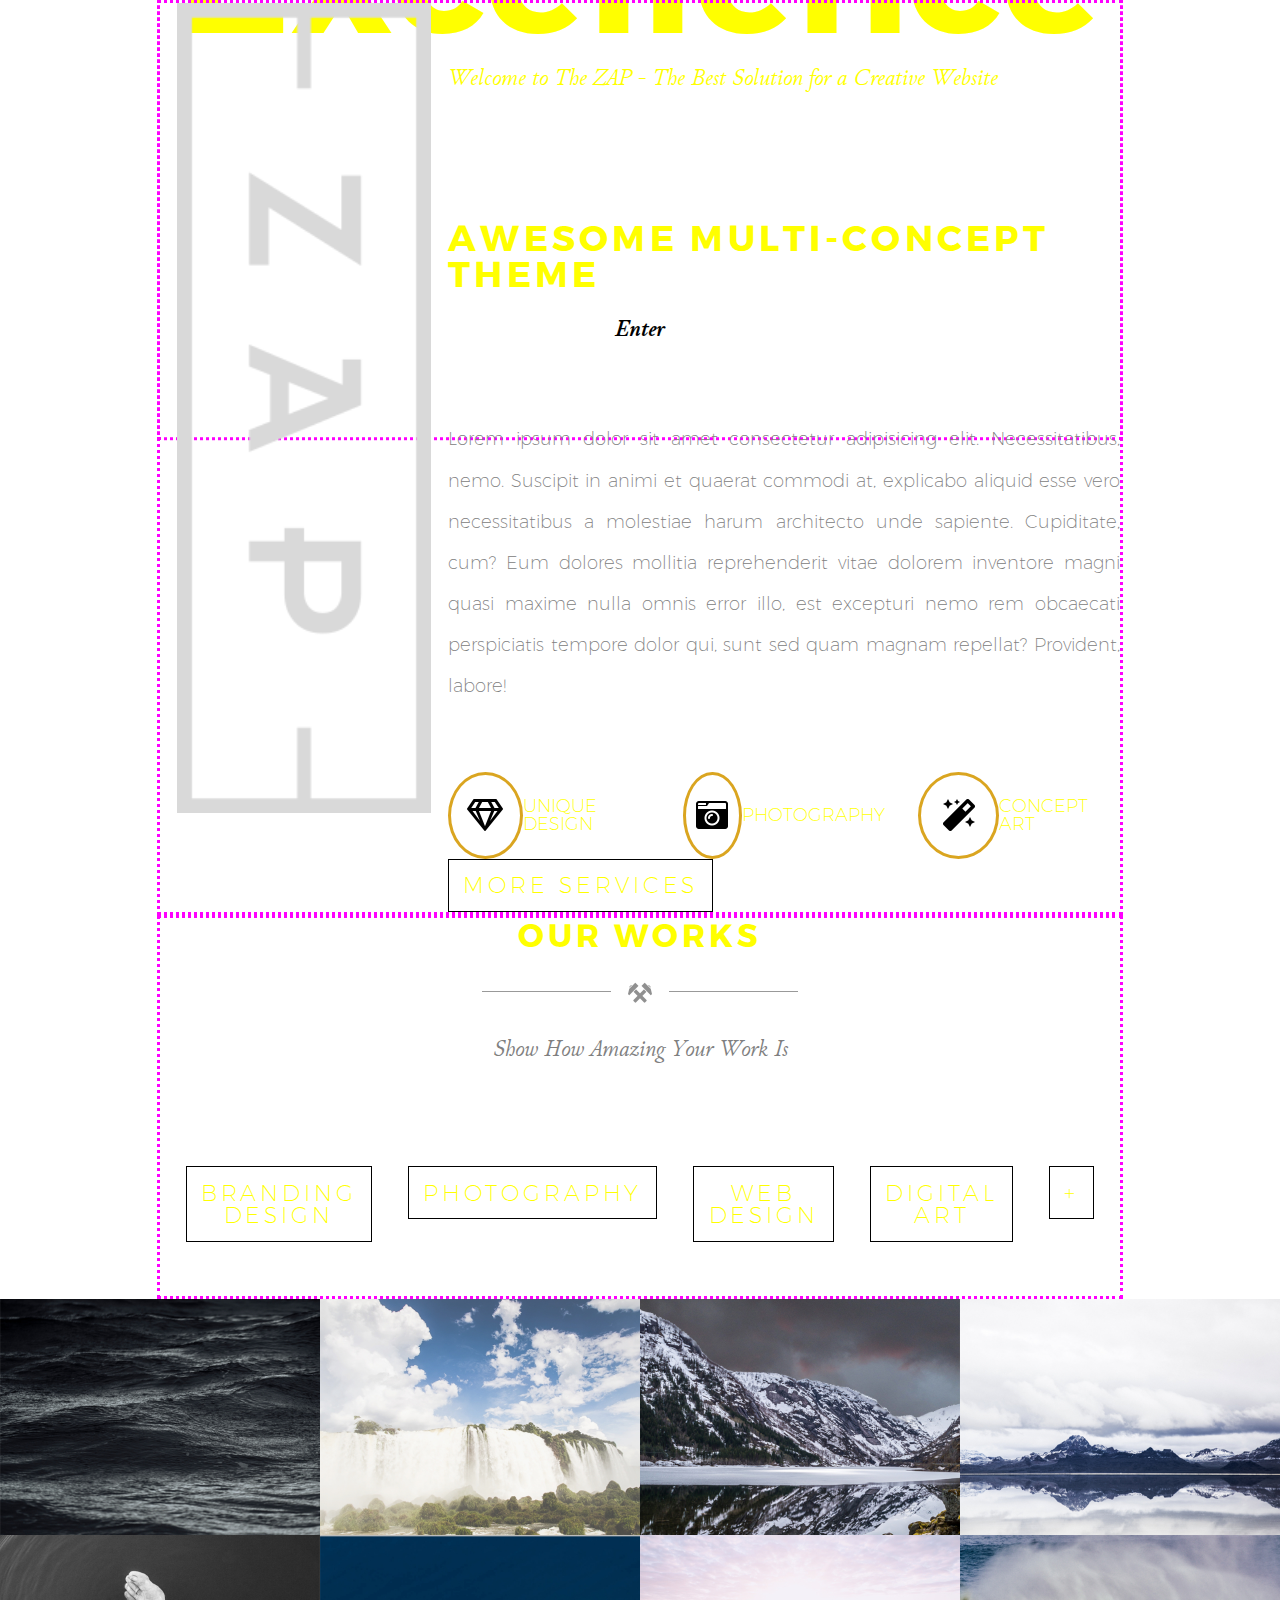
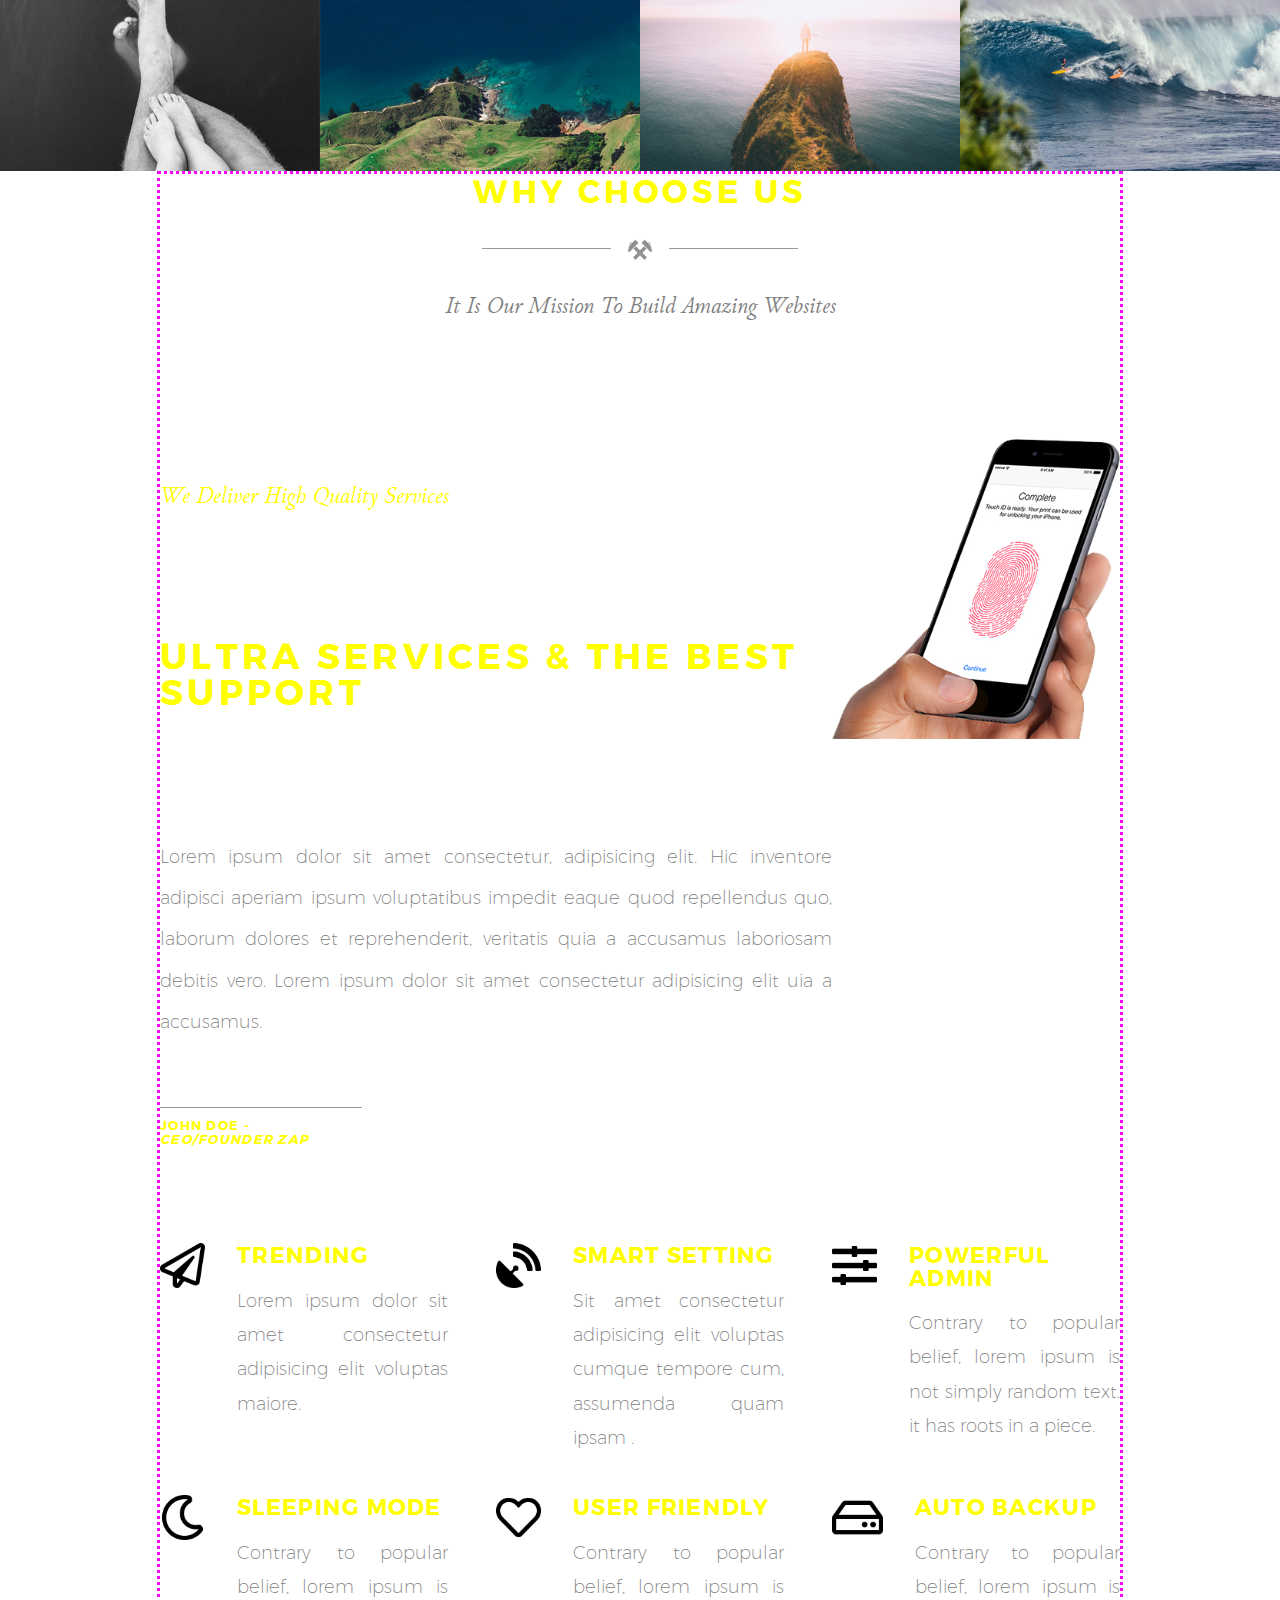
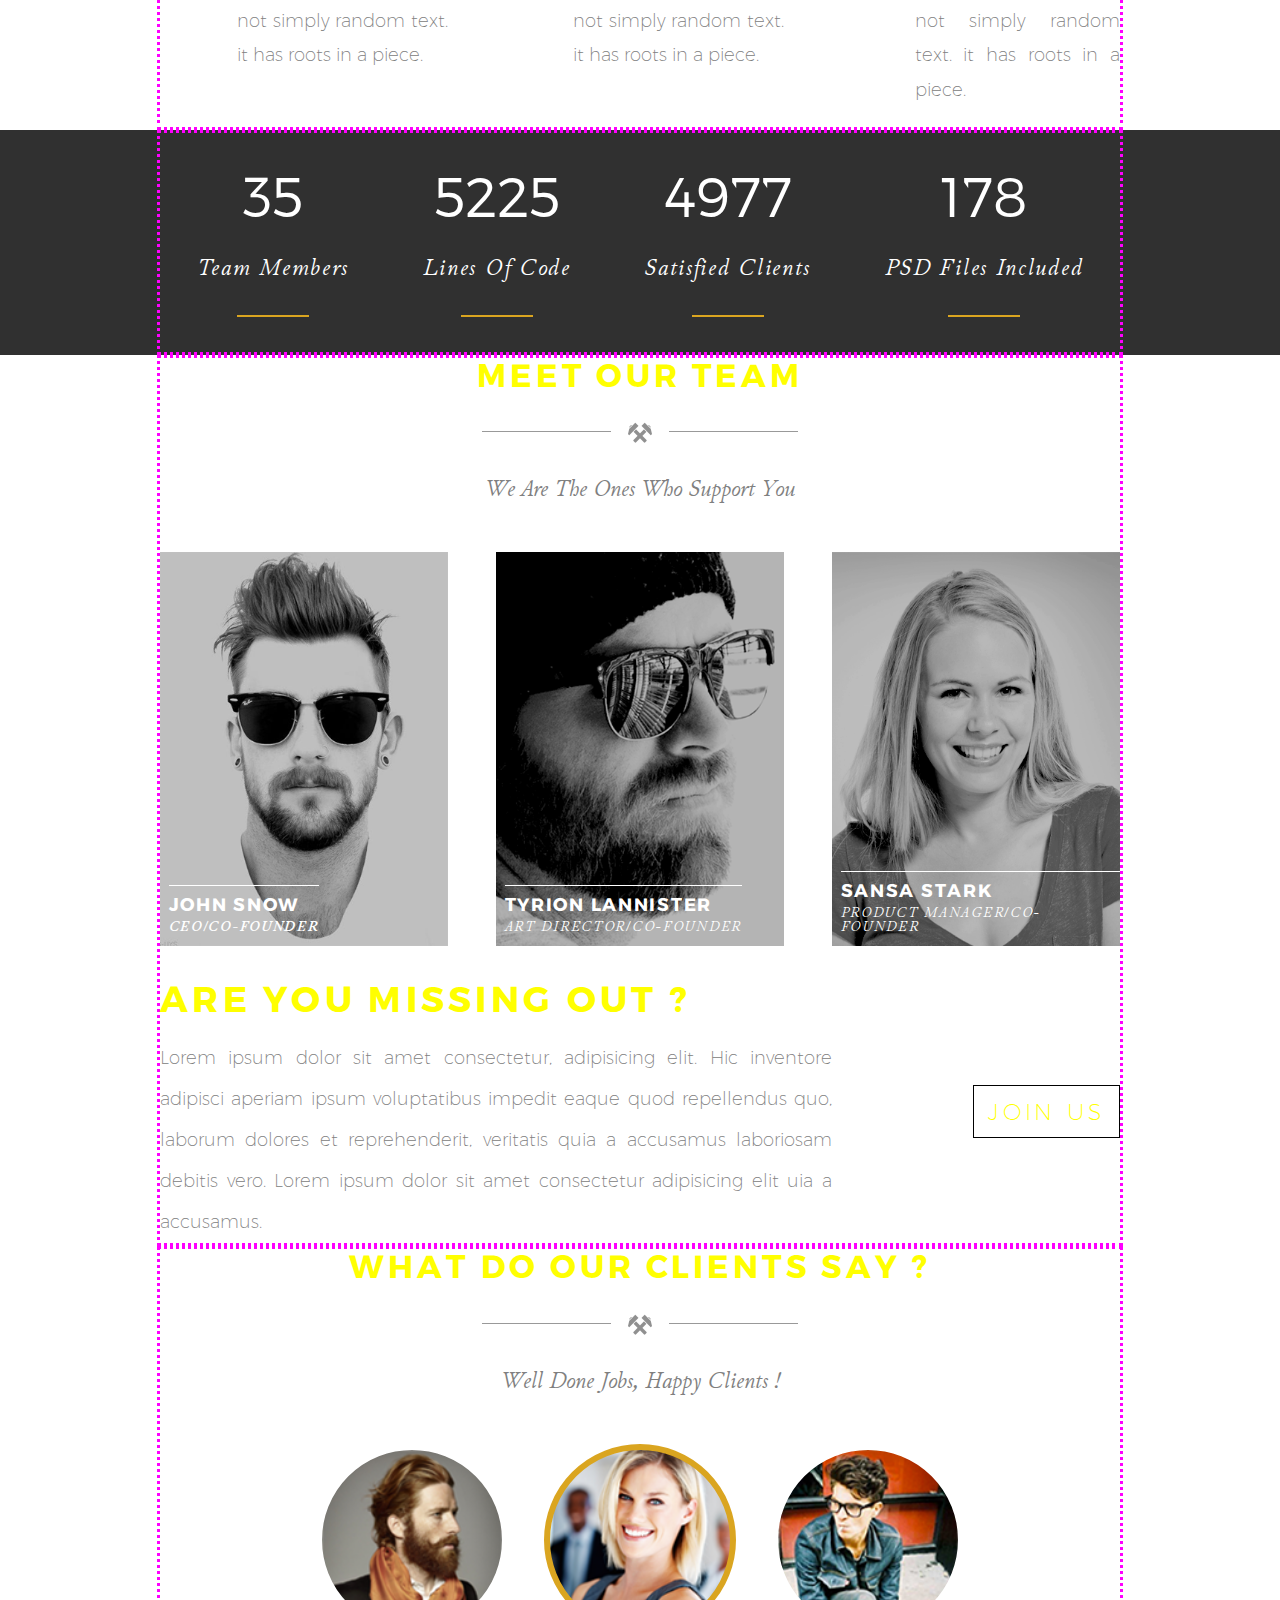
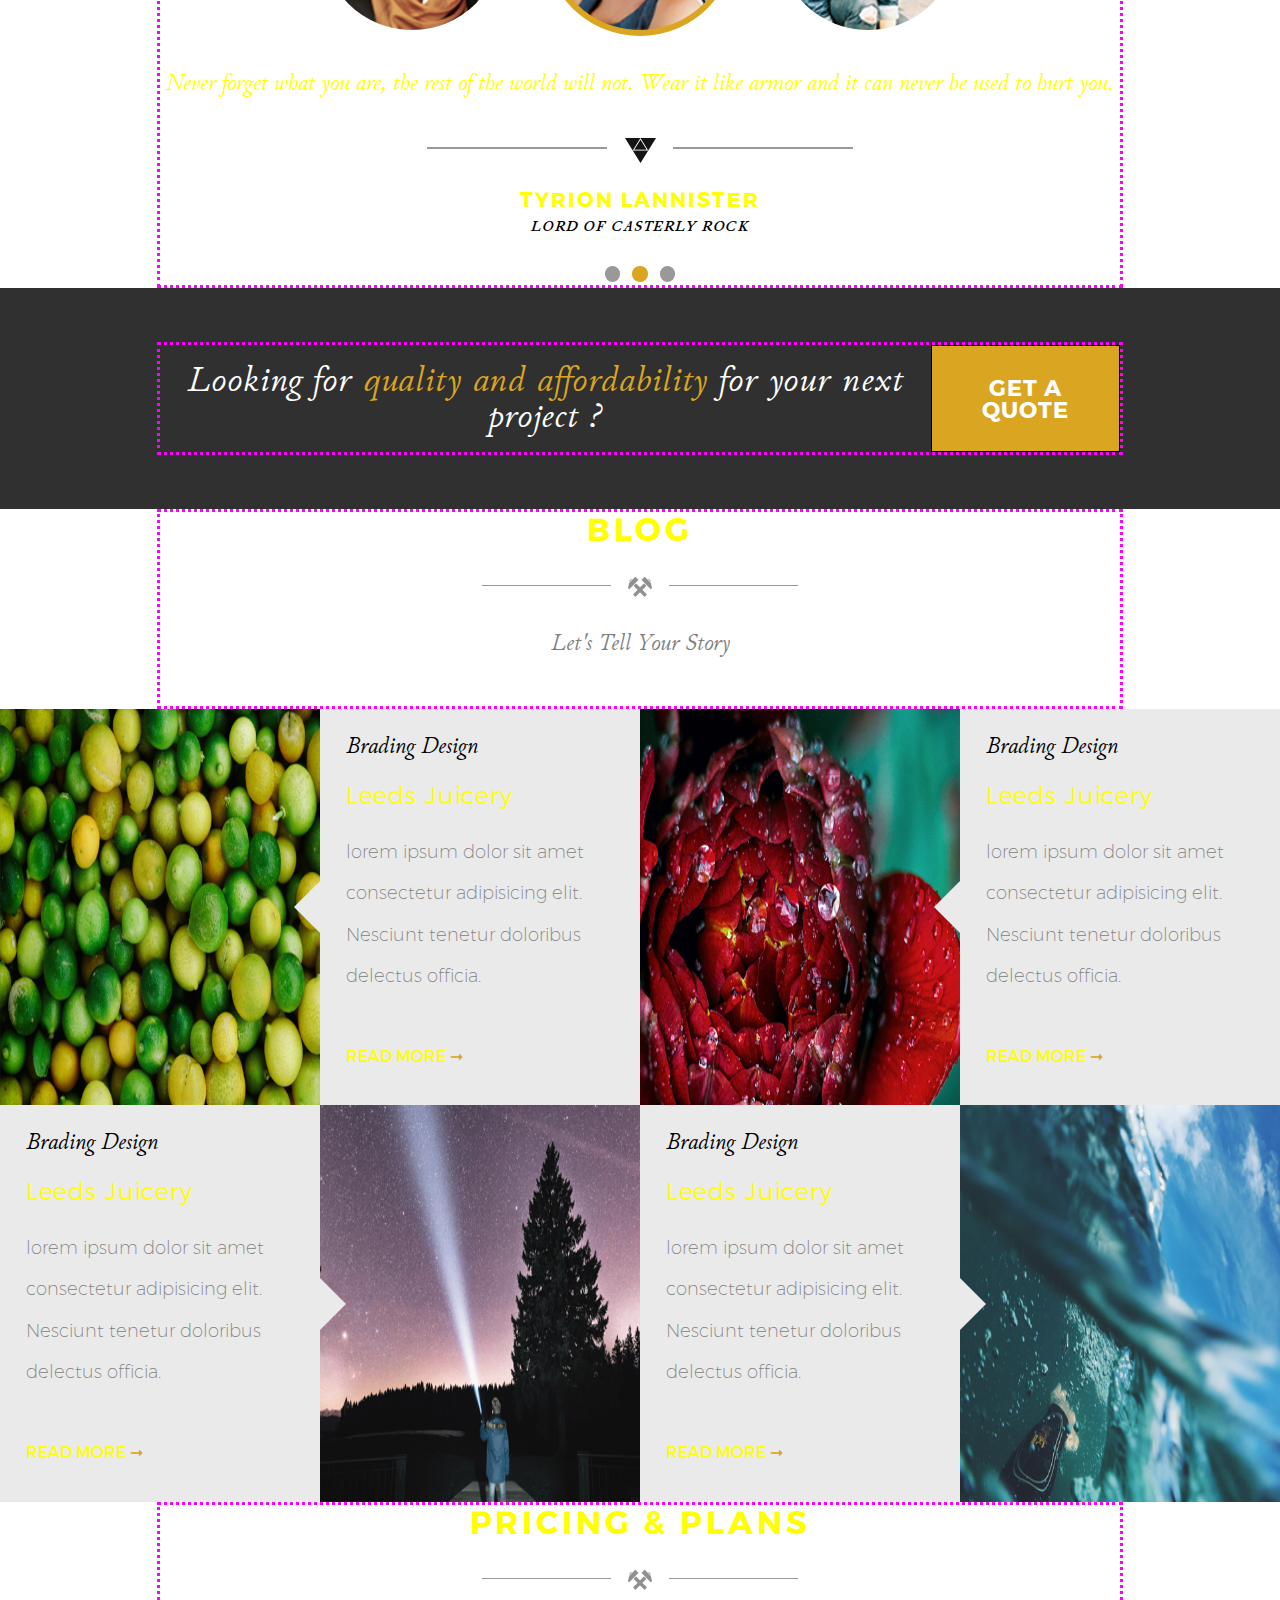
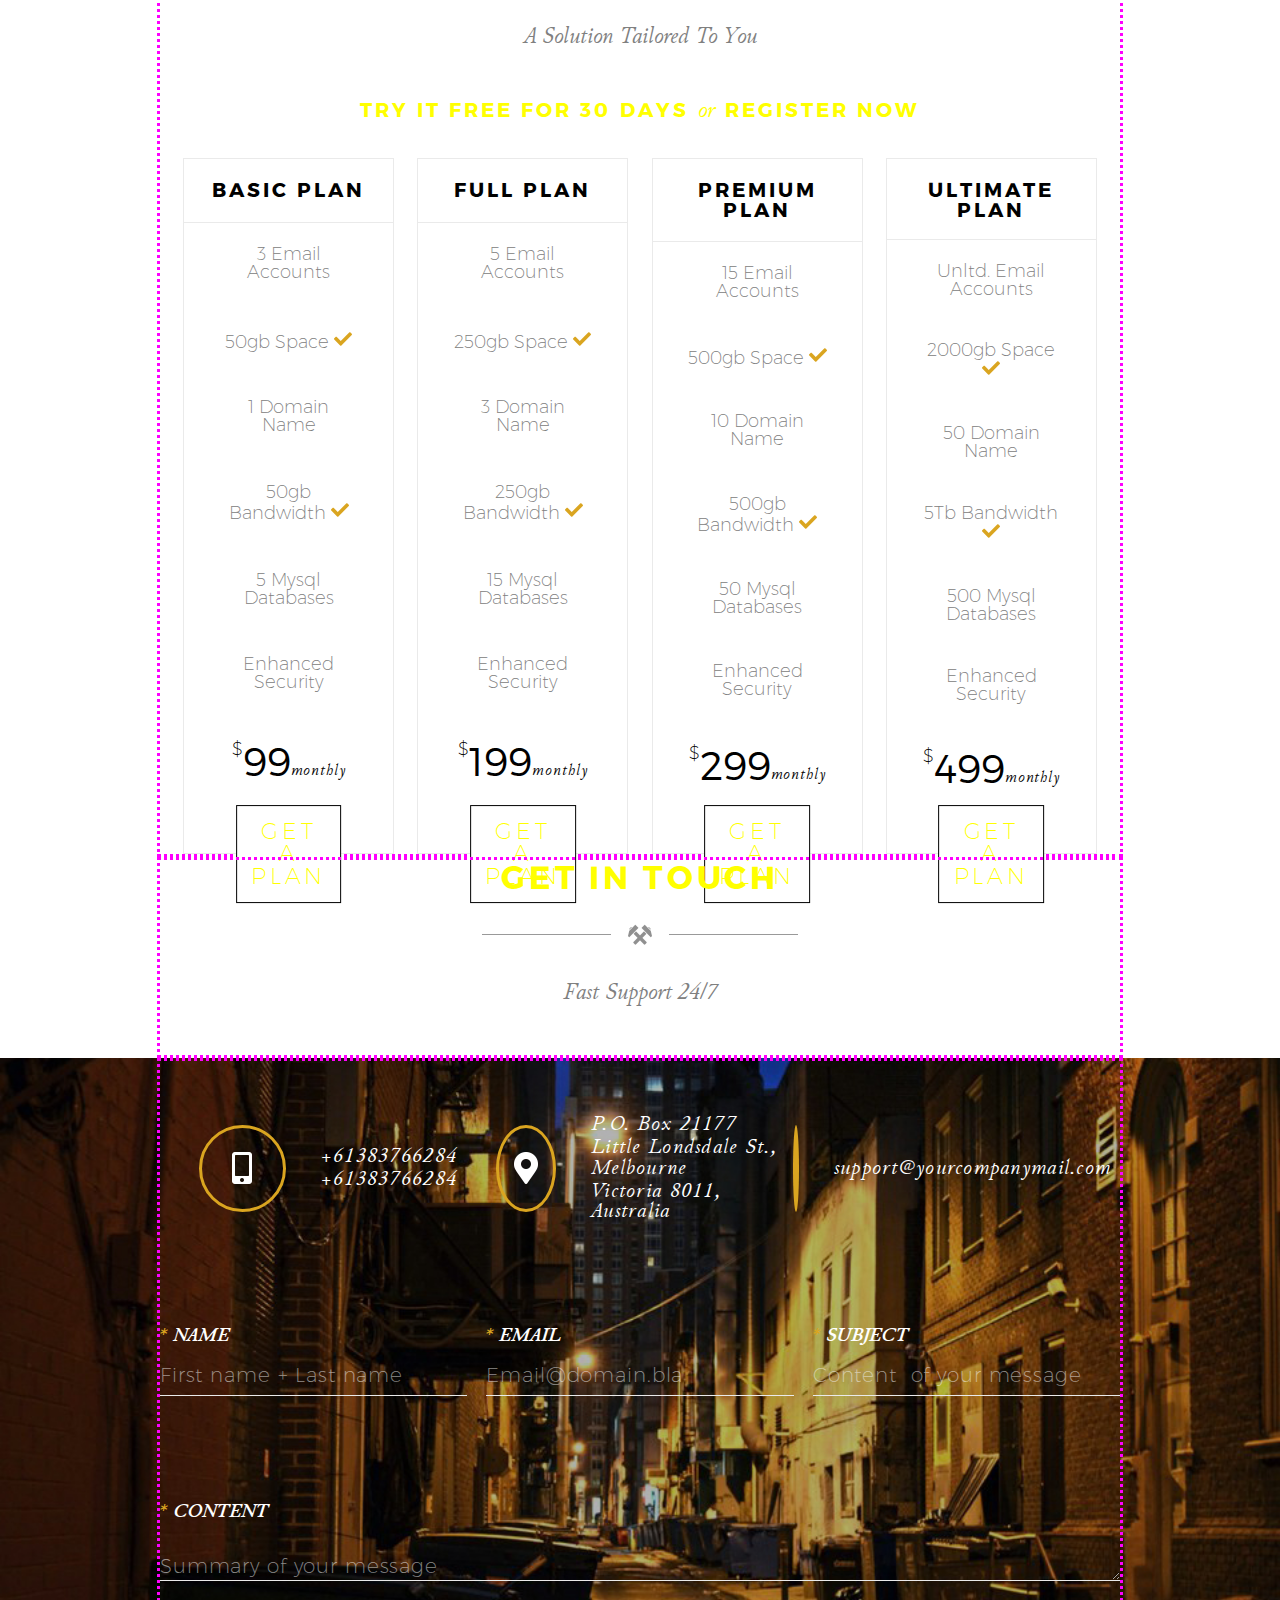
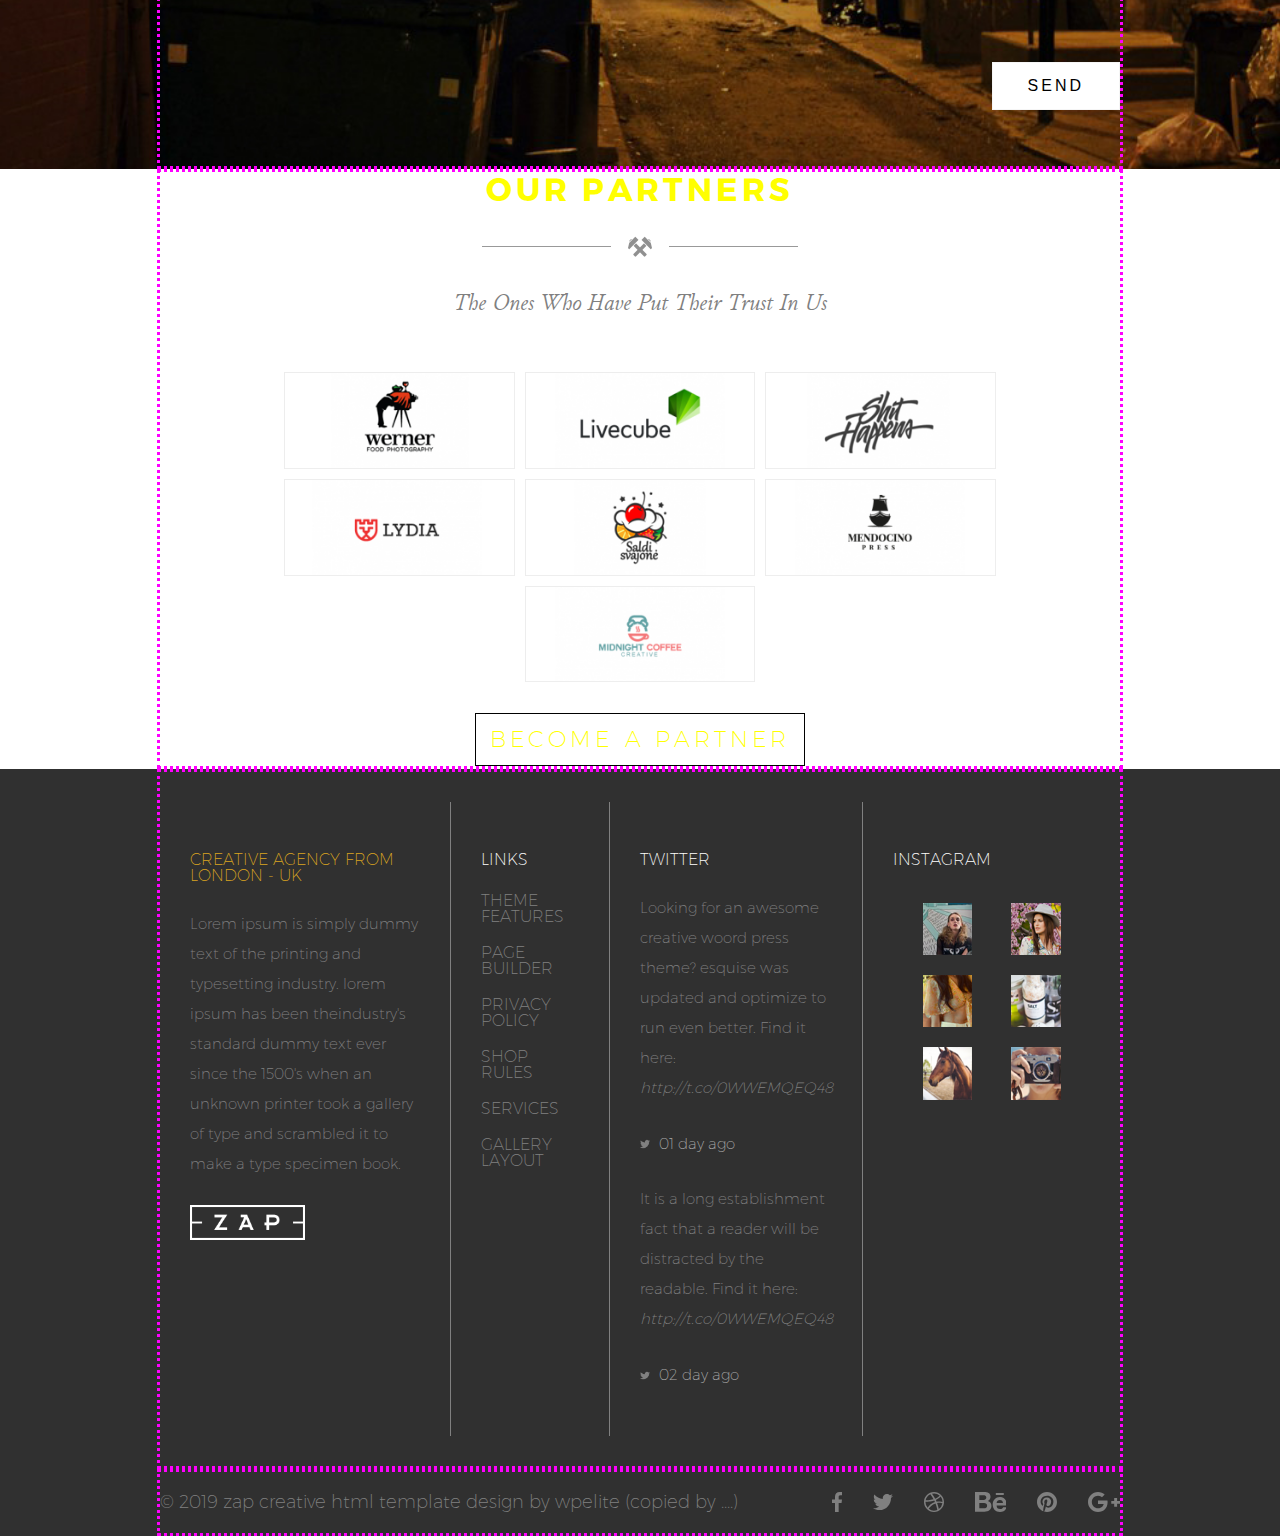
==== commit de3acf00: "welcome section completed" ====
--- a/test.html
+++ b/test.html
@@ -1614,33 +1614,7 @@
 
     </div>
 
-    <!-- TEST TEST TEST  -->
-    <!-- EDITABLE HTML -->
-    <section class="editable_html">
-
-        <div class="content">
-
-            <div class="icons">
-
-            </div>
-
-            <button onclick="contentEditActivate()">Activate Edition</button>
-            <button onclick="contentEditDeActivate()">Deactivate Edition</button>
-
-            <div class="text">
-
-                <p id="explanation">Here you will get the status of the editable content in this page, right now only as
-                    a
-                    test
-                    notebook.</p>
-                <p>Notes</p>
-                <p id="editable">Put here your notes...</p>
-            </div>
-
-        </div>
-
-    </section>
 
 </body>
 
-</html>+</html>
--- a/test.css
+++ b/test.css
@@ -1,154 +1,138 @@
 /* FONTS */
 
-/* 100	Thin (Hairline) */
-
-/* 200	Extra Light (Ultra Light) */
-
-/* 300	Light */
-
-/* 400	Normal */
-
-/* 500	Medium */
-
-/* 600	Semi Bold (Demi Bold) */
-
-/* 700	Bold */
-
-/* 800	Extra Bold (Ultra Bold) */
-
-/* 900	Black (Heavy) */
-
 /* junicode */
 
 @font-face {
-    /* junicode regular*/
-    font-family: "junicode";
-    src: url(./fonts/junicode-regular.ttf);
-    font-weight: 400;
-    font-style: normal;
+  /* junicode regular*/
+  font-family: "junicode";
+  src: url(./fonts/junicode-regular.ttf);
+  font-weight: 400;
+  font-style: normal;
 }
 
 @font-face {
-    /* junicode italic */
-    font-family: "junicode";
-    src: url(./fonts/junicode-italic.ttf);
-    font-weight: 400;
-    font-style: italic;
+  /* junicode italic */
+  font-family: "junicode";
+  src: url(./fonts/junicode-italic.ttf);
+  font-weight: 400;
+  font-style: italic;
 }
 
 @font-face {
-    /* junicode bold italic */
-    font-family: "junicode";
-    src: url(./fonts/junicode-bold-italic.ttf );
-    font-weight: 700;
-    font-style: italic;
+  /* junicode bold italic */
+  font-family: "junicode";
+  src: url(./fonts/junicode-bold-italic.ttf);
+  font-weight: 700;
+  font-style: italic;
 }
 
 /* trueno */
 
 @font-face {
-    font-family: "trueno";
-    src: url(./fonts/trueno-ultra-light.otf);
-    font-weight: 100;
-    font-style: normal;
+  font-family: "trueno";
+  src: url(./fonts/trueno-ultra-light.otf);
+  font-weight: 100;
+  font-style: normal;
 }
 
 @font-face {
-    font-family: "trueno";
-    src: url(./fonts/trueno-light.otf);
-    font-weight: 300;
-    font-style: normal;
+  font-family: "trueno";
+  src: url(./fonts/trueno-light.otf);
+  font-weight: 300;
+  font-style: normal;
 }
 
 @font-face {
-    font-family: "trueno";
-    src: url(./fonts/trueno-regular.otf);
-    font-weight: 400;
-    font-style: normal;
+  font-family: "trueno";
+  src: url(./fonts/trueno-regular.otf);
+  font-weight: 400;
+  font-style: normal;
 }
 
 @font-face {
-    font-family: "trueno";
-    src: url(./fonts/trueno-bold.otf);
-    font-weight: 700;
-    font-style: normal;
+  font-family: "trueno";
+  src: url(./fonts/trueno-bold.otf);
+  font-weight: 700;
+  font-style: normal;
 }
 
 /* HEADERS */
 
 h1 {
-    font-family: "trueno";
-    font-size: 9.286rem;
-    font-weight: 700;
+  font-family: "trueno";
+  font-size: 9.286rem;
+  font-weight: 700;
 }
 
 h2 {
-    font-family: "trueno";
-    font-size: 6.429rem;
-    font-weight: 700;
+  font-family: "trueno";
+  font-size: 6.429rem;
+  font-weight: 700;
 }
 
 h4 {
-    font-family: "trueno";
-    font-size: 2rem;
-    font-weight: 700;
-    font-style: normal;
-    text-transform: uppercase;
-    letter-spacing: 0.238rem;
-    color: black;
+  font-family: "trueno";
+  font-size: 2rem;
+  font-weight: 700;
+  font-style: normal;
+  text-transform: uppercase;
+  letter-spacing: 0.238rem;
+  color: black;
 }
 
 h6 {
-    font-family: "junicode";
-    font-size: 1.286rem;
-    font-weight: 100;
-    font-style: italic;
-    color: grey;
-    /* color: red; */
+  font-family: "junicode";
+  font-size: 1.286rem;
+  font-weight: 100;
+  font-style: italic;
+  color: grey;
+  /* color: red; */
 }
 
 p {
-    font-family: "trueno";
-    font-size: 1rem;
-    font-style: normal;
-    font-weight: 200;
-    line-height: 2.286rem;
-    color: grey;
-    text-align: justify;
-    /* color: #808080; */
+  font-family: "trueno";
+  font-size: 1rem;
+  font-style: normal;
+  font-weight: 200;
+  line-height: 2.286rem;
+  color: grey;
+  text-align: justify;
+  /* color: #808080; */
 }
 
 em {
-    font-style: italic;
+  font-style: italic;
 }
 
 strong {
-    font-weight: bold;
+  font-weight: bold;
 }
 
 /* LINKS */
 
-a:link, a:visited, a:active {
-    text-decoration: none;
-    color: inherit;
+a:link,
+a:visited,
+a:active {
+  text-decoration: none;
+  color: inherit;
 }
 
 /* SECTION */
 
-section {
-    width: 100%;
-    /* border-top: 3px dotted aqua; */
-    /* border-bottom: 3px dotted blue; */
-    /* border-left: 3px dotted blue; */
-    /* border-right: 3px dotted blue; */
-    padding: 3.571rem 0rem;
+.section {
+  width: 100%;
+  /* border-top: 3px dotted aqua; */
+  /* border-bottom: 3px dotted blue; */
+  /* border-left: 3px dotted blue; */
+  /* border-right: 3px dotted blue; */
+  padding: 3.571rem 0rem;
 }
 
 .content {
-    width: 75%;
-    margin: 0rem auto;
-    border: 0.167rem dotted fuchsia;
-    position: relative;
+  width: 75%;
+  margin: 0rem auto;
+  border: 0.167rem dotted fuchsia;
+  position: relative;
 }
 
 /* HEADERS */
@@ -156,54 +140,55 @@
 /* CSS styles */
 
 html {
-    font-size: 18px;
-    scroll-behavior: smooth;
+  font-size: 18px;
+  scroll-behavior: smooth;
 }
 
 body {
-    box-sizing: border-box;
-    text-align: center;
-    /* color: black; */
-    width: 100%;
-    position: relative;
+  box-sizing: border-box;
+  text-align: center;
+  /* color: black; */
+  width: 100%;
+  position: relative;
 }
 
 .hamburger_menu {
-    /* display: inline-block; */
-    display: none;
-    position: absolute;
-    left: 96.1%;
-    top: 0%;
-    z-index: 1;
-}
+  /* display: inline-block; */
+  display: none;
+  position: absolute;
+  left: 96.1%;
+  top: 0%;
+  z-index: 1;
+}
+/* .hamburger_menu */
 
 .hamburger_menu_overlay {
-    height: 100%;
-    width: 0;
-    position: fixed;
-    z-index: 1;
-    top: 0;
-    left: 0;
-    background-color: rgb(0, 0, 0);
-    background-color: rgba(0, 0, 0, 0.9);
-    overflow-x: hidden;
-    transition: 0.5s;
+  height: 100%;
+  width: 0;
+  position: fixed;
+  z-index: 1;
+  top: 0;
+  left: 0;
+  background-color: rgb(0, 0, 0);
+  background-color: rgba(0, 0, 0, 0.9);
+  overflow-x: hidden;
+  transition: 0.5s;
 }
 
 .hamburger_menu_overlay h4 {
-    padding: 50px 0px;
-    color: whitesmoke;
+  padding: 50px 0px;
+  color: whitesmoke;
 }
 
 .hamburger_menu_overlay .overlay-content {
-    position: relative;
-    /* top: 24%; */
-    /* width: 100%; */
-    /* text-align: center; */
-    /* margin-top: 30px; */
-    transform: translate(-50%, -50%);
-    top: 50%;
-    left: 50%;
+  position: relative;
+  /* top: 24%; */
+  /* width: 100%; */
+  /* text-align: center; */
+  /* margin-top: 30px; */
+  transform: translate(-50%, -50%);
+  top: 50%;
+  left: 50%;
 }
 
 /* 
@@ -222,276 +207,277 @@
 } */
 
 .hamburger_menu_overlay .closebtn {
-    position: absolute;
-    top: 20px;
-    right: 45px;
-    font-size: 60px;
+  position: absolute;
+  top: 20px;
+  right: 45px;
+  font-size: 60px;
 }
 
 /* START OF HEADER */
 
 header {
-    width: 100%;
-    height: -webkit-fill-available;
-    background-image: url(./images/header-background-1.jpg);
-    background-repeat: no-repeat;
-    background-size: cover;
-    background-position-x: center;
-    background-position-y: center;
-    color: white;
-    text-align: center;
-    position: relative;
+  width: 100%;
+  height: -webkit-fill-available;
+  background-image: url(./images/header-background-1.jpg);
+  background-repeat: no-repeat;
+  background-size: cover;
+  background-position-x: center;
+  background-position-y: center;
+  color: white;
+  text-align: center;
+  position: relative;
 }
 
 /* all content(S) depends from  headers.css */
 
 header .content {
-    position: absolute;
-    top: 50%;
-    left: 50%;
-    transform: translate(-50%, -50%);
+  position: absolute;
+  top: 50%;
+  left: 50%;
+  transform: translate(-50%, -50%);
 }
 
 header .section {
-    padding: 2.778rem 0rem;
+  padding: 2.778rem 0rem;
 }
 
 header nav {
-    color: white;
-    display: flex;
-    flex-direction: row;
-    justify-content: space-between;
-    align-items: center;
-    /* padding: 2.778rem 0rem; */
+  color: white;
+  display: flex;
+  flex-direction: row;
+  justify-content: space-between;
+  align-items: center;
+  /* padding: 2.778rem 0rem; */
 }
 
 header nav ul {
-    display: flex;
+  display: flex;
 }
 
 header nav ul li {
-    padding: 0rem 1.428rem;
+  padding: 0rem 1.428rem;
 }
 
 header nav ul li h4 {
-    font-size: 0.889rem;
-    font-weight: 100;
-    letter-spacing: 0.071rem;
-    color: inherit;
+  font-size: 0.889rem;
+  font-weight: 100;
+  letter-spacing: 0.071rem;
+  color: inherit;
 }
 
 header .sales_search {
-    display: flex;
+  display: flex;
 }
 
 header .sales_search .icon {
-    height: 1.5rem;
-    margin: 0rem 1.142rem;
-    fill: goldenrod;
+  height: 1.5rem;
+  margin: 0rem 1.142rem;
+  fill: goldenrod;
 }
 
 header .sales_search .icon:hover {
-    fill: white;
-    cursor: pointer;
+  fill: white;
+  cursor: pointer;
 }
 
 header h6 {
-    color: white;
-    font-weight: 700;
+  color: white;
+  font-weight: 700;
 }
 
 header .enter h6 {
-    font-weight: 700;
-    color: white;
-    color: black;
-    /* swith */
-    padding: 2.428rem 1.642rem;
-    border: 0.143rem solid white;
-    border-radius: 50%;
-    display: inline-block;
-    background-color: white;
-    /* swith */
+  font-weight: 700;
+  color: white;
+  color: black;
+  /* swith */
+  padding: 2.428rem 1.642rem;
+  border: 0.143rem solid white;
+  border-radius: 50%;
+  display: inline-block;
+  background-color: white;
+  /* swith */
 }
 
 header .square {
-    /* border: 0.111rem solid white; */
-    padding: 2.285rem;
-    position: absolute;
-    top: 50%;
-    background-position: center;
-    background-repeat: no-repeat;
-    background-size: 3rem;
+  /* border: 0.111rem solid white; */
+  padding: 2.285rem;
+  position: absolute;
+  top: 50%;
+  background-position: center;
+  background-repeat: no-repeat;
+  background-size: 3rem;
 }
 
 header .square:hover {
-    background-color: grey;
-    opacity: 0.5;
+  background-color: grey;
+  opacity: 0.5;
 }
 
 header .left {
-    left: -10%;
-    background-image: url(./icon/chevronLeft.png);
+  left: -10%;
+  background-image: url(./icon/chevronLeft.png);
 }
 
 header .right {
-    right: -10%;
-    background-image: url(./icon/chevronRight.png);
+  right: -10%;
+  background-image: url(./icon/chevronRight.png);
 }
 
 .clickable {
-    cursor: pointer;
+  cursor: pointer;
 }
 
 /* START OF MAIN */
 
 main {
-    position: relative;
+  position: relative;
 }
 
 /* START OF WELCOME */
 
 .welcome .content {
-    display: flex;
-    /* height: -webkit-fill-available; */
+  display: flex;
+  /* height: -webkit-fill-available; */
 }
 
 .welcome .content aside {
-    width: 30%;
-    height: 45rem;
-    margin: 0 auto;
-    background-image: url(./images/logoZapGreySideways.png);
-    background-position: center;
-    background-repeat: no-repeat;
-    background-size: contain;
+  width: 30%;
+  height: 45rem;
+  margin: 0 auto;
+  background-image: url(./images/logoZapGreySideways.png);
+  background-position: center;
+  background-repeat: no-repeat;
+  background-size: contain;
 }
 
 .welcome .content article {
-    width: 70%;
-    margin: 0 auto;
-    text-align: left;
-    display: flex;
-    flex-direction: column;
-    justify-content: space-between;
+  width: 70%;
+  margin: 0 auto;
+  text-align: left;
+  display: flex;
+  flex-direction: column;
+  justify-content: space-between;
 }
 
 .welcome article p {
-    /* line-height: 2.286rem; */
-    text-align: justify;
+  /* line-height: 2.286rem; */
+  text-align: justify;
 }
 
 .welcome article .info {
-    display: flex;
-    justify-content: space-between;
+  display: flex;
+  justify-content: space-between;
 }
 
 .welcome article .info_item {
-    width: 30%;
-    display: flex;
-    justify-content: space-around;
-    align-items: center;
+  width: 30%;
+  display: flex;
+  justify-content: space-around;
+  align-items: center;
 }
 
 .welcome article .info_item .icon {
-    height: 4.5rem;
-    width: 4.5rem;
-    border: 0.214rem solid goldenrod;
-    border-radius: 50%;
-    background-position: center;
-    background-size: auto 1.785rem;
-    background-repeat: no-repeat;
+  height: 4.5rem;
+  width: 4.5rem;
+  border: 0.214rem solid goldenrod;
+  border-radius: 50%;
+  background-position: center;
+  background-size: auto 1.785rem;
+  background-repeat: no-repeat;
 }
 
 .welcome article .info_item .gem {
-    background-image: url(./icon/gem.png);
+  background-image: url(./icon/gem.png);
 }
 
 .welcome article .info_item .camera {
-    background-image: url(./icon/cameraRetro.png);
+  background-image: url(./icon/cameraRetro.png);
 }
 
 .welcome article .info_item .wand {
-    background-image: url(./icon/magicWand.png);
+  background-image: url(./icon/magicWand.png);
 }
 
 .welcome article .info_item .text h4 {
-    font-size: 1rem;
-    font-weight: 100;
-    letter-spacing: normal;
-    font-style: normal;
-    text-transform: uppercase;
-    margin: 0% auto;
+  font-size: 1rem;
+  font-weight: 100;
+  letter-spacing: normal;
+  font-style: normal;
+  text-transform: uppercase;
+  margin: 0% auto;
 }
 
 .button {
-    display: inline-flex;
-    text-align: center;
+  display: inline-flex;
+  text-align: center;
 }
 
 .button h4 {
-    font-size: 1rem;
-    font-size: 1.25rem;
-    font-weight: 100;
-    letter-spacing: 0.214rem;
-    font-style: normal;
-    text-transform: uppercase;
-    border: 0.071rem solid black;
-    padding: 0.789rem 0.486rem;
-    padding: 0.788rem;
+  font-size: 1rem;
+  font-size: 1.25rem;
+  font-weight: 100;
+  letter-spacing: 0.214rem;
+  font-style: normal;
+  text-transform: uppercase;
+  border: 0.071rem solid black;
+  padding: 0.789rem 0.486rem;
+  padding: 0.788rem;
 }
 
 .button:hover h4 {
-    color: white;
-    background-color: black;
+  color: white;
+  background-color: black;
 }
 
 /*TITLE SECTION */
 
 .title_section {
-    width: 100%;
-    margin: 0rem auto 2.857rem auto;
-    /* border: 0.167rem dotted red; */
+  width: 100%;
+  margin: 0rem auto 2.857rem auto;
+  /* border: 0.167rem dotted red; */
 }
 
 .title_section h4 {
-    font-size: 1.778rem;
-    margin: 0rem 0rem 1.786rem 0rem;
-    letter-spacing: 0.214rem;
+  font-size: 1.778rem;
+  margin: 0rem 0rem 1.786rem 0rem;
+  letter-spacing: 0.214rem;
 }
 
 .title_section .hammers_deco {
-    display: inline-block;
-    margin: 0rem 0rem 1.786rem 0rem;
-}
-
-.title_section .hammers_deco::before, .hammers_deco::after {
-    display: inline-block;
-    margin: 0rem 0.714rem 0.571rem 0.714rem;
-    height: 0.071rem;
-    content: " ";
-    background-color: #999;
-    width: 7.143rem;
+  display: inline-block;
+  margin: 0rem 0rem 1.786rem 0rem;
+}
+
+.title_section .hammers_deco::before,
+.hammers_deco::after {
+  display: inline-block;
+  margin: 0rem 0.714rem 0.571rem 0.714rem;
+  height: 0.071rem;
+  content: " ";
+  background-color: #999;
+  width: 7.143rem;
 }
 
 .title_section .hammers_deco img {
-    display: inline-block;
-    margin: 0rem auto;
+  display: inline-block;
+  margin: 0rem auto;
 }
 
 .title_section h6 {
-    font-size: 1.286rem;
-    text-transform: capitalize;
-    color: grey;
+  font-size: 1.286rem;
+  text-transform: capitalize;
+  color: grey;
 }
 
 .ourWorks nav ul {
-    width: 90%;
-    display: flex;
-    justify-content: center;
-    margin: 0% auto;
+  width: 90%;
+  display: flex;
+  justify-content: center;
+  margin: 0% auto;
 }
 
 .ourWorks nav ul li {
-    margin: 3rem 1rem;
+  margin: 3rem 1rem;
 }
 
 /* 
@@ -501,858 +487,864 @@
 } */
 
 .ourWorks .pics_container {
-    width: 100%;
-    display: inline-flex;
-    flex-wrap: wrap;
+  width: 100%;
+  display: inline-flex;
+  flex-wrap: wrap;
 }
 
 .ourWorks .pics_container .pics {
-    width: 25%;
-    position: relative;
-    background-position: center;
-    background-repeat: no-repeat;
-    background-size: cover;
+  width: 25%;
+  position: relative;
+  background-position: center;
+  background-repeat: no-repeat;
+  background-size: cover;
 }
 
 .ourWorks .pics_container .pics img {
-    width: 100%;
-    height: 100%;
+  width: 100%;
+  height: 100%;
 }
 
 .ourWorks .pics_container .pics .overlay {
-    position: absolute;
-    top: 0%;
-    bottom: 0%;
-    left: 0%;
-    right: 0%;
-    height: 100%;
-    width: 100%;
-    opacity: 0;
-    transition: 0.5s ease;
-    background-color: rgba(0, 0, 0, 0.65);
+  position: absolute;
+  top: 0%;
+  bottom: 0%;
+  left: 0%;
+  right: 0%;
+  height: 100%;
+  width: 100%;
+  opacity: 0;
+  transition: 0.5s ease;
+  background-color: rgba(0, 0, 0, 0.65);
 }
 
 .ourWorks .pics_container .pics .text {
-    position: absolute;
-    top: 50%;
-    left: 50%;
-    transform: translate(-50%, -50%);
-    /* check this  */
-    opacity: 0;
-    width: 100%;
+  position: absolute;
+  top: 50%;
+  left: 50%;
+  transform: translate(-50%, -50%);
+  /* check this  */
+  opacity: 0;
+  width: 100%;
 }
 
 .ourWorks .pics_container .pics:hover .overlay {
-    opacity: 1;
+  opacity: 1;
 }
 
 .ourWorks .pics_container .pics:hover .text {
-    opacity: 1;
+  opacity: 1;
 }
 
 .ourWorks .pics_container .pics .text h6 {
-    text-transform: capitalize;
-    font-size: 1.429rem;
-    color: white;
-    margin: 0rem 0rem 1.5rem 0rem;
+  text-transform: capitalize;
+  font-size: 1.429rem;
+  color: white;
+  margin: 0rem 0rem 1.5rem 0rem;
 }
 
 .ourWorks .pics_container .pics .text h4 {
-    letter-spacing: 0.071rem;
-    font-size: 1.143rem;
-    color: white;
+  letter-spacing: 0.071rem;
+  font-size: 1.143rem;
+  color: white;
 }
 
 /* WHY CHOOSE US ? */
 
 .whyChooseUs .explanation {
-    display: flex;
-    flex-direction: row;
-    margin: 0rem 0rem 2.857rem 0rem;
-    /* border: 0.111rem dotted blue; */
+  display: flex;
+  flex-direction: row;
+  margin: 0rem 0rem 2.857rem 0rem;
+  /* border: 0.111rem dotted blue; */
 }
 
 .whyChooseUs .explanation article {
-    width: 70%;
-    margin: 0rem auto;
-    text-align: left;
-    display: flex;
-    flex-direction: column;
-    justify-content: space-between;
-    /* border: 0.048rem dotted red; */
+  width: 70%;
+  margin: 0rem auto;
+  text-align: left;
+  display: flex;
+  flex-direction: column;
+  justify-content: space-between;
+  /* border: 0.048rem dotted red; */
 }
 
 .whyChooseUs .explanation aside {
-    width: 30%;
-    background-image: url(./images/whychoose.png);
-    height: 24.444rem;
-    background-position: center;
-    background-size: contain;
-    background-repeat: no-repeat;
+  width: 30%;
+  background-image: url(./images/whychoose.png);
+  height: 24.444rem;
+  background-position: center;
+  background-size: contain;
+  background-repeat: no-repeat;
 }
 
 .whyChooseUs article h6 {
-    text-transform: capitalize;
-    margin: 2.857rem 0rem 0rem 0rem;
+  text-transform: capitalize;
+  margin: 2.857rem 0rem 0rem 0rem;
 }
 
 .whyChooseUs .footer {
-    font-style: normal;
-    text-transform: uppercase;
-    font-size: 0.714rem;
-    font-weight: 100;
-    letter-spacing: 0.071rem;
-    margin: 0rem 0rem 1.429rem 0rem;
-    width: 30%;
+  font-style: normal;
+  text-transform: uppercase;
+  font-size: 0.714rem;
+  font-weight: 100;
+  letter-spacing: 0.071rem;
+  margin: 0rem 0rem 1.429rem 0rem;
+  width: 30%;
 }
 
 .whyChooseUs .footer::before {
-    display: block;
-    margin: 0rem 0rem 0.571rem 0rem;
-    height: 0.071rem;
-    content: " ";
-    background-color: #999;
-    /* width: 4.643rem; */
-    /* width: 25%; */
-    width: 100%;
+  display: block;
+  margin: 0rem 0rem 0.571rem 0rem;
+  height: 0.071rem;
+  content: " ";
+  background-color: #999;
+  /* width: 4.643rem; */
+  /* width: 25%; */
+  width: 100%;
 }
 
 .whyChooseUs .services {
-    margin: 0rem auto;
-    display: flex;
-    flex-wrap: wrap;
-    justify-content: space-between;
+  margin: 0rem auto;
+  display: flex;
+  flex-wrap: wrap;
+  justify-content: space-between;
 }
 
 .whyChooseUs .items {
-    width: 30%;
-    margin: 1.111rem 0rem;
-    display: inline-flex;
+  width: 30%;
+  margin: 1.111rem 0rem;
+  display: inline-flex;
 }
 
 .whyChooseUs .items img {
-    height: 2.5rem;
-    width: auto;
-    margin: 0rem 1.786rem 0rem 0rem;
-    display: inline-flex;
-    /* border: 0.048rem solid blue; */
+  height: 2.5rem;
+  width: auto;
+  margin: 0rem 1.786rem 0rem 0rem;
+  display: inline-flex;
+  /* border: 0.048rem solid blue; */
 }
 
 .whyChooseUs .items .content {
-    display: flex;
-    flex-direction: column;
-    margin: 0rem auto 0rem auto;
+  display: flex;
+  flex-direction: column;
+  margin: 0rem auto 0rem auto;
 }
 
 .whyChooseUs .items h4 {
-    display: block;
-    text-align: left;
-    font-size: 1.238rem;
-    letter-spacing: 0.071rem;
+  display: block;
+  text-align: left;
+  font-size: 1.238rem;
+  letter-spacing: 0.071rem;
 }
 
 .whyChooseUs .items p {
-    margin: 1rem 0rem 0rem 0rem;
-    line-height: 1.905rem;
-}
-
-.whyChooseUs .services .first_child::after, .whyChooseUs .services .after::after {
-    display: block;
-    margin: 0rem 0rem 0.571rem 0rem;
-    height: 0.071rem;
-    content: " ";
-    background-color: #999;
-    width: 100%;
+  margin: 1rem 0rem 0rem 0rem;
+  line-height: 1.905rem;
+}
+
+.whyChooseUs .services .first_child::after,
+.whyChooseUs .services .after::after {
+  display: block;
+  margin: 0rem 0rem 0.571rem 0rem;
+  height: 0.071rem;
+  content: " ";
+  background-color: #999;
+  width: 100%;
 }
 
 /* STADISTICS */
 
 .stads .content {
-    display: flex;
-    justify-content: space-around;
-    flex-direction: row;
+  display: flex;
+  justify-content: space-around;
+  flex-direction: row;
 }
 
 .stads {
-    background-color: #303030;
+  background-color: #303030;
 }
 
 .stads .stad_item h4 {
-    font-size: 3.095rem;
-    margin: 1.905rem auto 0rem auto;
-    font-weight: 300;
-    letter-spacing: 0rem;
-    color: white;
+  font-size: 3.095rem;
+  margin: 1.905rem auto 0rem auto;
+  font-weight: 300;
+  letter-spacing: 0rem;
+  color: white;
 }
 
 .stads .stad_item h6 {
-    letter-spacing: 0.095rem;
-    text-transform: capitalize;
-    margin: 1.905rem auto 1.905rem auto;
-    color: white;
+  letter-spacing: 0.095rem;
+  text-transform: capitalize;
+  margin: 1.905rem auto 1.905rem auto;
+  color: white;
 }
 
 .stads .stad_item::after {
-    display: block;
-    margin: 1.905rem auto 1.905rem auto;
-    height: 0.143rem;
-    content: " ";
-    background-color: goldenrod;
-    width: 4rem;
+  display: block;
+  margin: 1.905rem auto 1.905rem auto;
+  height: 0.143rem;
+  content: " ";
+  background-color: goldenrod;
+  width: 4rem;
 }
 
 /* MEET OUR TEAM */
 
 .meet .team {
-    padding: 0rem 0rem 1.905rem 0rem;
-    display: flex;
-    justify-content: space-between;
-    position: relative;
+  padding: 0rem 0rem 1.905rem 0rem;
+  display: flex;
+  justify-content: space-between;
+  position: relative;
 }
 
 .meet .team_pic {
-    width: 30%;
-    height: auto;
-    position: relative;
+  width: 30%;
+  height: auto;
+  position: relative;
 }
 
 .meet .team_pic img {
-    width: 100%;
-    height: 100%;
-    margin: 0rem auto;
+  width: 100%;
+  height: 100%;
+  margin: 0rem auto;
 }
 
 .meet .team_pic .team_pic_text {
-    text-align: left;
-    position: absolute;
-    bottom: 3%;
-    left: 3%;
+  text-align: left;
+  position: absolute;
+  bottom: 3%;
+  left: 3%;
 }
 
 .meet .team_pic .team_pic_text:before {
-    display: block;
-    height: 0.048rem;
-    content: " ";
-    background-color: white;
-    width: 100%;
+  display: block;
+  height: 0.048rem;
+  content: " ";
+  background-color: white;
+  width: 100%;
 }
 
 .meet .team_pic .team_pic_text h4 {
-    color: white;
-    font-size: 1rem;
-    margin: 0.476rem auto 0.444rem auto;
-    font-weight: 700;
-    letter-spacing: 0.095rem;
+  color: white;
+  font-size: 1rem;
+  margin: 0.476rem auto 0.444rem auto;
+  font-weight: 700;
+  letter-spacing: 0.095rem;
 }
 
 .meet .team_pic .team_pic_text h6 {
-    color: white;
-    font-size: 0.762rem;
-    letter-spacing: 0.095rem;
-    text-transform: uppercase;
+  color: white;
+  font-size: 0.762rem;
+  letter-spacing: 0.095rem;
+  text-transform: uppercase;
 }
 
 .meet .extras {
-    display: flex;
-    flex-direction: row;
+  display: flex;
+  flex-direction: row;
 }
 
 .meet .extras article {
-    width: 70%;
-    text-align: left;
+  width: 70%;
+  text-align: left;
 }
 
 .meet .extras article h4 {
-    padding: 0rem 0rem 1.19rem 0rem;
+  padding: 0rem 0rem 1.19rem 0rem;
 }
 
 .meet .extras aside {
-    width: 30%;
-    display: flex;
-    flex-direction: column;
-    justify-content: center;
-    align-items: flex-end;
+  width: 30%;
+  display: flex;
+  flex-direction: column;
+  justify-content: center;
+  align-items: flex-end;
 }
 
 /*  CLIENTS  */
 
 .clients .pics_container {
-    display: flex;
-    justify-content: center;
+  display: flex;
+  justify-content: center;
 }
 
 .clients .pic_client {
-    height: 10rem;
-    width: 10rem;
-    border: 0.357rem solid white;
-    background-position: center;
-    background-size: contain;
-    background-repeat: no-repeat;
-    margin: 0rem 1rem 1.786rem 1rem;
-    border-radius: 50%;
+  height: 10rem;
+  width: 10rem;
+  border: 0.357rem solid white;
+  background-position: center;
+  background-size: contain;
+  background-repeat: no-repeat;
+  margin: 0rem 1rem 1.786rem 1rem;
+  border-radius: 50%;
 }
 
 .clients .client1 {
-    background-image: url(./images/client1.png);
+  background-image: url(./images/client1.png);
 }
 
 .clients .client2 {
-    background-image: url(./images/client2.png);
-    border-color: goldenrod;
+  background-image: url(./images/client2.png);
+  border-color: goldenrod;
 }
 
 .clients .client3 {
-    background-image: url(./images/client3.png);
+  background-image: url(./images/client3.png);
 }
 
 .clients .client_comment {
-    margin: 0rem auto 2.143rem auto;
+  margin: 0rem auto 2.143rem auto;
 }
 
 .clients .client_comment h6 {
-    line-height: 1.714rem;
-    display: inline-block;
+  line-height: 1.714rem;
+  display: inline-block;
 }
 
 .clients .client_content h4 {
-    font-size: 1.143rem;
-    margin: 0rem auto 0.5rem auto;
-    font-weight: 700;
-    letter-spacing: 0.111rem;
+  font-size: 1.143rem;
+  margin: 0rem auto 0.5rem auto;
+  font-weight: 700;
+  letter-spacing: 0.111rem;
 }
 
 .clients .client_content .client_id h6 {
-    font-size: 0.857rem;
-    letter-spacing: 0.071rem;
-    text-transform: uppercase;
-    font-style: italic;
-    font-weight: 700;
-    color: black;
-    margin: 0rem auto 1.786rem auto;
+  font-size: 0.857rem;
+  letter-spacing: 0.071rem;
+  text-transform: uppercase;
+  font-style: italic;
+  font-weight: 700;
+  color: black;
+  margin: 0rem auto 1.786rem auto;
 }
 
 .triangle_deco {
-    display: inline-block;
-    margin: 0rem 0rem 1.286rem 0rem;
-}
-
-.triangle_deco::before, .triangle_deco::after {
-    display: inline-block;
-    margin: 0rem 0.714rem 0.786rem 0.714rem;
-    height: 0.071rem;
-    content: " ";
-    background-color: #999;
-    width: 10rem;
+  display: inline-block;
+  margin: 0rem 0rem 1.286rem 0rem;
+}
+
+.triangle_deco::before,
+.triangle_deco::after {
+  display: inline-block;
+  margin: 0rem 0.714rem 0.786rem 0.714rem;
+  height: 0.071rem;
+  content: " ";
+  background-color: #999;
+  width: 10rem;
 }
 
 .circle_deco {
-    display: inline-block;
-    margin: 0rem 0.214rem;
-    height: 0.857rem;
-    width: 0.857rem;
-    content: " ";
-    background-color: #999;
-    border-radius: 50%;
+  display: inline-block;
+  margin: 0rem 0.214rem;
+  height: 0.857rem;
+  width: 0.857rem;
+  content: " ";
+  background-color: #999;
+  border-radius: 50%;
 }
 
 .tostao_background {
-    background: goldenrod;
-}
-
-.tostao_color, #tostao_color {
-    color: goldenrod;
-    /* GoldenRod #DAA520 rgb(218, 165, 32) */
+  background: goldenrod;
+}
+
+.tostao_color,
+#tostao_color {
+  color: goldenrod;
+  /* GoldenRod #DAA520 rgb(218, 165, 32) */
 }
 
 /* GET A QUOTE */
 
 .quote {
-    background-color: #303030;
-    padding: 1.5rem 0rem;
+  background-color: #303030;
+  padding: 1.5rem 0rem;
 }
 
 .quote .content {
-    display: flex;
-    flex-direction: row;
-    justify-content: space-evenly;
-    align-items: center;
+  display: flex;
+  flex-direction: row;
+  justify-content: space-evenly;
+  align-items: center;
 }
 
 .quote h6 {
-    display: inline-block;
-    font-size: 2rem;
-    letter-spacing: 0.048rem;
-    color: white;
+  display: inline-block;
+  font-size: 2rem;
+  letter-spacing: 0.048rem;
+  color: white;
 }
 
 .quote .button h4 {
-    display: inline-block;
-    padding: 1.667rem 1.111rem;
-    /* font-size: 1.714rem; */
-    color: white;
-    letter-spacing: 0.048rem;
-    font-weight: 700;
+  display: inline-block;
+  padding: 1.667rem 1.111rem;
+  /* font-size: 1.714rem; */
+  color: white;
+  letter-spacing: 0.048rem;
+  font-weight: 700;
 }
 
 .quote .button h4:hover {
-    color: goldenrod;
-    background-color: white;
-    transition: 0.5s ease;
+  color: goldenrod;
+  background-color: white;
+  transition: 0.5s ease;
 }
 
 /* BLOG */
 
 .blog .pics_container {
-    width: 100%;
-    display: inline-flex;
-    flex-wrap: wrap;
-}
-
-.blog .pics_container .pics, .blog .pics_container .text {
-    width: 25%;
-    position: relative;
-    background-position: center;
-    background-repeat: no-repeat;
-    background-size: cover;
-    text-align: left;
-}
-
+  width: 100%;
+  display: inline-flex;
+  flex-wrap: wrap;
+}
+
+.blog .pics_container .pics,
 .blog .pics_container .text {
-    background-color: #eaeaea;
+  width: 25%;
+  position: relative;
+  background-position: center;
+  background-repeat: no-repeat;
+  background-size: cover;
+  text-align: left;
+}
+
+.blog .pics_container .text {
+  background-color: #eaeaea;
 }
 
 .blog .pics_container .pics img {
-    width: 100%;
-    height: 100%;
+  width: 100%;
+  height: 100%;
 }
 
 .blog .pics_container .pics .text h6 {
-    text-transform: capitalize;
-    font-size: 1.429rem;
-    color: white;
-    margin: 0rem 0rem 1.5rem 0rem;
+  text-transform: capitalize;
+  font-size: 1.429rem;
+  color: white;
+  margin: 0rem 0rem 1.5rem 0rem;
 }
 
 .blog .pics_container .pics .text h4 {
-    letter-spacing: 0.071rem;
-    font-size: 1.143rem;
-    color: white;
+  letter-spacing: 0.071rem;
+  font-size: 1.143rem;
+  color: white;
 }
 
 .blog .pics_container .row {
-    width: 100%;
-    display: inline-flex;
-    flex-wrap: wrap;
+  width: 100%;
+  display: inline-flex;
+  flex-wrap: wrap;
 }
 
 .blog .pics_container .even {
-    flex-direction: row-reverse;
+  flex-direction: row-reverse;
 }
 
 .blog .pics_container .text .text_content {
-    margin: 1.429rem 1.429rem;
+  margin: 1.429rem 1.429rem;
 }
 
 .blog .pics_container .text_content h6 {
-    text-transform: capitalize;
-    margin: 0rem 0rem 1.389rem 0rem;
-    color: black;
+  text-transform: capitalize;
+  margin: 0rem 0rem 1.389rem 0rem;
+  color: black;
 }
 
 .blog .pics_container .text_content h4 {
-    letter-spacing: 0.048rem;
-    text-transform: capitalize;
-    font-size: 1.333rem;
-    font-weight: 300;
-    margin: 0rem 0rem 1.389rem 0rem;
+  letter-spacing: 0.048rem;
+  text-transform: capitalize;
+  font-size: 1.333rem;
+  font-weight: 300;
+  margin: 0rem 0rem 1.389rem 0rem;
 }
 
 .blog .pics_container .text_content p {
-    margin: 0rem 0rem 2.222rem 0rem;
-    text-align: left;
+  margin: 0rem 0rem 2.222rem 0rem;
+  text-align: left;
 }
 
 .blog .pics_container .text_content a {
-    margin: 0.556rem 0rem 0.833rem 0rem;
-    display: inline-block;
+  margin: 0.556rem 0rem 0.833rem 0rem;
+  display: inline-block;
 }
 
 .blog .pics_container .text_content a h4 {
-    letter-spacing: 0rem;
-    text-transform: uppercase;
-    font-size: 0.889rem;
-    font-weight: 400;
-    display: inline;
+  letter-spacing: 0rem;
+  text-transform: uppercase;
+  font-size: 0.889rem;
+  font-weight: 400;
+  display: inline;
 }
 
 /* DECO */
 
 .right_triangle_deco {
-    display: inline-block;
-    border-top: 2.222rem solid transparent;
-    border-bottom: 2.222rem solid transparent;
-    border-left: 2.222rem solid transparent;
-    /* border-right: 2.222rem solid transparent; */
-    /* border-top: 2.222rem solid red; */
-    /* border-bottom: 2.222rem solid greenyellow; */
-    /* border-left: 2.222rem solid blue; */
-    border-right: 2.222rem solid purple;
-    border-right: 2.222rem solid #eaeaea;
-    z-index: 1;
-    position: absolute;
-    transform: translate(-50%, -50%);
-    top: 50%;
-    left: -8%;
+  display: inline-block;
+  border-top: 2.222rem solid transparent;
+  border-bottom: 2.222rem solid transparent;
+  border-left: 2.222rem solid transparent;
+  /* border-right: 2.222rem solid transparent; */
+  /* border-top: 2.222rem solid red; */
+  /* border-bottom: 2.222rem solid greenyellow; */
+  /* border-left: 2.222rem solid blue; */
+  border-right: 2.222rem solid purple;
+  border-right: 2.222rem solid #eaeaea;
+  z-index: 1;
+  position: absolute;
+  transform: translate(-50%, -50%);
+  top: 50%;
+  left: -8%;
 }
 
 .left_triangle_deco {
-    display: inline-block;
-    border-top: 2.222rem solid transparent;
-    border-bottom: 2.222rem solid transparent;
-    /* border-left: 2.222rem solid transparent; */
-    border-right: 2.222rem solid transparent;
-    /* border-top: 2.222rem solid red; */
-    /* border-bottom: 2.222rem solid greenyellow; */
-    border-left: 2.222rem solid blue;
-    border-left: 2.222rem solid #eaeaea;
-    /* border-right: 2.222rem solid purple; */
-    z-index: 1;
-    position: absolute;
-    transform: translate(-50%, -50%);
-    top: 50%;
-    left: 108%;
+  display: inline-block;
+  border-top: 2.222rem solid transparent;
+  border-bottom: 2.222rem solid transparent;
+  /* border-left: 2.222rem solid transparent; */
+  border-right: 2.222rem solid transparent;
+  /* border-top: 2.222rem solid red; */
+  /* border-bottom: 2.222rem solid greenyellow; */
+  border-left: 2.222rem solid blue;
+  border-left: 2.222rem solid #eaeaea;
+  /* border-right: 2.222rem solid purple; */
+  z-index: 1;
+  position: absolute;
+  transform: translate(-50%, -50%);
+  top: 50%;
+  left: 108%;
 }
 
 .up_triangle_deco {
-    display: inline-block;
-    border-top: 2.222rem solid transparent;
-    /* border-bottom: 2.222rem solid transparent; */
-    border-left: 2.222rem solid transparent;
-    border-right: 2.222rem solid transparent;
-    /* border-top: 2.222rem solid red; */
-    border-bottom: 2.222rem solid greenyellow;
-    border-bottom: 2.222rem solid #eaeaea;
-    /* border-left: 2.222rem solid blue; */
-    /* border-right: 2.222rem solid purple; */
-    z-index: 1;
-    position: absolute;
-    transform: rotate(1deg);
-    transform: translate(-50%, -50%);
-    top: -10%;
-    left: 50%;
+  display: inline-block;
+  border-top: 2.222rem solid transparent;
+  /* border-bottom: 2.222rem solid transparent; */
+  border-left: 2.222rem solid transparent;
+  border-right: 2.222rem solid transparent;
+  /* border-top: 2.222rem solid red; */
+  border-bottom: 2.222rem solid greenyellow;
+  border-bottom: 2.222rem solid #eaeaea;
+  /* border-left: 2.222rem solid blue; */
+  /* border-right: 2.222rem solid purple; */
+  z-index: 1;
+  position: absolute;
+  transform: rotate(1deg);
+  transform: translate(-50%, -50%);
+  top: -10%;
+  left: 50%;
 }
 
 .down_triangle_deco {
-    display: inline-block;
-    /* border-top: 2.222rem solid transparent; */
-    border-bottom: 2.222rem solid transparent;
-    border-left: 2.222rem solid transparent;
-    border-right: 2.222rem solid transparent;
-    border-top: 2.222rem solid red;
-    border-top: 2.222rem solid #eaeaea;
-    /* border-bottom: 2.222rem solid greenyellow; */
-    /* border-left: 2.222rem solid blue; */
-    /* border-right: 2.222rem solid purple; */
-    z-index: 1;
-    position: absolute;
-    transform: rotate(1deg);
-    transform: translate(-50%, -50%);
-    top: 110%;
-    left: 50%;
+  display: inline-block;
+  /* border-top: 2.222rem solid transparent; */
+  border-bottom: 2.222rem solid transparent;
+  border-left: 2.222rem solid transparent;
+  border-right: 2.222rem solid transparent;
+  border-top: 2.222rem solid red;
+  border-top: 2.222rem solid #eaeaea;
+  /* border-bottom: 2.222rem solid greenyellow; */
+  /* border-left: 2.222rem solid blue; */
+  /* border-right: 2.222rem solid purple; */
+  z-index: 1;
+  position: absolute;
+  transform: rotate(1deg);
+  transform: translate(-50%, -50%);
+  top: 110%;
+  left: 50%;
 }
 
 /* pricing */
 
 .pricing .promo {
-    padding: 0rem 0rem 1.944rem 0rem;
+  padding: 0rem 0rem 1.944rem 0rem;
 }
 
 .pricing .promo h4 {
-    font-size: 1.111rem;
-    letter-spacing: 0.167rem;
-    display: inline-block;
+  font-size: 1.111rem;
+  letter-spacing: 0.167rem;
+  display: inline-block;
 }
 
 .pricing .promo h6 {
-    display: inline-block;
-    padding: 0rem 0.278rem;
+  display: inline-block;
+  padding: 0rem 0.278rem;
 }
 
 /* tables */
 
 .pricing .tables_container {
-    width: 100%;
-    display: flex;
-    justify-content: space-evenly;
+  width: 100%;
+  display: flex;
+  justify-content: space-evenly;
 }
 
 .pricing .tables_container div {
-    position: relative;
+  position: relative;
 }
 
 .pricing table {
-    width: 22%;
-    border: 0.048rem solid #eaeaea;
-    position: relative;
+  width: 22%;
+  border: 0.048rem solid #eaeaea;
+  position: relative;
 }
 
 .pricing tr th {
-    font-family: "trueno";
-    font-size: 1.111rem;
-    text-transform: uppercase;
-    font-weight: 700;
-    border: 0.048rem solid #eaeaea;
-    letter-spacing: 0.167rem;
-    padding: 1.111rem 1.111rem;
+  font-family: "trueno";
+  font-size: 1.111rem;
+  text-transform: uppercase;
+  font-weight: 700;
+  border: 0.048rem solid #eaeaea;
+  letter-spacing: 0.167rem;
+  padding: 1.111rem 1.111rem;
 }
 
 .pricing tr td {
-    font-family: "trueno";
-    font-weight: 100;
-    text-transform: capitalize;
-    padding: 1.222rem 1.944rem;
-    color: grey;
+  font-family: "trueno";
+  font-weight: 100;
+  text-transform: capitalize;
+  padding: 1.222rem 1.944rem;
+  color: grey;
 }
 
 .pricing tr .amount {
-    display: flex;
-    justify-content: center;
-    align-items: stretch;
+  display: flex;
+  justify-content: center;
+  align-items: stretch;
 }
 
 .pricing tr td .sign {
-    color: black;
+  color: black;
 }
 
 .pricing tr td .money {
-    font-weight: 300;
-    color: black;
-    font-size: 2.222rem;
+  font-weight: 300;
+  color: black;
+  font-size: 2.222rem;
 }
 
 .pricing tr td .time {
-    font-weight: 300;
-    color: black;
-    font-size: 0.889rem;
-    text-transform: none;
-    font-family: "junicode";
-    font-style: italic;
-    letter-spacing: 0.048rem;
-    padding: 1.222rem 0rem 0rem 0rem;
+  font-weight: 300;
+  color: black;
+  font-size: 0.889rem;
+  text-transform: none;
+  font-family: "junicode";
+  font-style: italic;
+  letter-spacing: 0.048rem;
+  padding: 1.222rem 0rem 0rem 0rem;
 }
 
 .pricing a {
-    /* width: 65%; */
-    display: table;
-    background-color: white;
-    position: absolute;
-    top: 100%;
-    left: 50%;
-    transform: translate(-50%, -50%);
-    margin: 0rem 0rem 0rem 0rem;
+  /* width: 65%; */
+  display: table;
+  background-color: white;
+  position: absolute;
+  top: 100%;
+  left: 50%;
+  transform: translate(-50%, -50%);
+  margin: 0rem 0rem 0rem 0rem;
 }
 
 .pricing .check {
-    height: 1rem;
-    fill: goldenrod;
+  height: 1rem;
+  fill: goldenrod;
 }
 
 /* GET IN TOUCH */
 
 .getInTouch .contact {
-    background-image: url(./images/backalley1.jpg);
-    position: relative;
-    background-position: center;
-    background-repeat: no-repeat;
-    background-size: cover;
+  background-image: url(./images/backalley1.jpg);
+  position: relative;
+  background-position: center;
+  background-repeat: no-repeat;
+  background-size: cover;
 }
 
 .getInTouch .info {
-    display: flex;
-    justify-content: space-evenly;
-    padding: 1.429rem 0rem 1.429rem 0rem;
+  display: flex;
+  justify-content: space-evenly;
+  padding: 1.429rem 0rem 1.429rem 0rem;
 }
 
 .getInTouch .info_item {
-    width: 30%;
-    display: flex;
-    justify-content: center;
-    align-items: center;
-    padding: 1.444rem 0rem;
+  width: 30%;
+  display: flex;
+  justify-content: center;
+  align-items: center;
+  padding: 1.444rem 0rem;
 }
 
 .getInTouch .info_item .icon {
-    height: 4.5rem;
-    width: 4.5rem;
-    border: 0.214rem solid goldenrod;
-    border-radius: 50%;
-    background-position: center;
-    background-size: auto 1.785rem;
-    background-repeat: no-repeat;
+  height: 4.5rem;
+  width: 4.5rem;
+  border: 0.214rem solid goldenrod;
+  border-radius: 50%;
+  background-position: center;
+  background-size: auto 1.785rem;
+  background-repeat: no-repeat;
 }
 
 .getInTouch .info_item .mobile {
-    background-image: url(./icon/mobile.png);
+  background-image: url(./icon/mobile.png);
 }
 
 .getInTouch .info_item .mapMarker {
-    background-image: url(./icon/mapMarker.png);
+  background-image: url(./icon/mapMarker.png);
 }
 
 .getInTouch .info_item .envelope {
-    background-image: url(./icon/envelope.png);
+  background-image: url(./icon/envelope.png);
 }
 
 .getInTouch .info_item .text {
-    justify-content: space-evenly;
-    margin: 0rem 0rem 0rem 1.944rem;
+  justify-content: space-evenly;
+  margin: 0rem 0rem 0rem 1.944rem;
 }
 
 .getInTouch .info_item .text h6 {
-    color: white;
-    font-size: 1.143rem;
-    font-weight: 400;
-    padding: 0.071rem 0rem;
-    text-align: left;
-    letter-spacing: 0.071rem;
+  color: white;
+  font-size: 1.143rem;
+  font-weight: 400;
+  padding: 0.071rem 0rem;
+  text-align: left;
+  letter-spacing: 0.071rem;
 }
 
 .getInTouch .data {
-    width: 100%;
+  width: 100%;
 }
 
 .getInTouch .data .form_item_container {
-    width: 100%;
-    display: flex;
-    flex-direction: row;
-    flex-wrap: wrap;
-    justify-content: space-between;
-}
-
-.getInTouch .data .form_item_container .form_item, .form_item_b {
-    width: 32%;
-    max-width: 100%;
-    text-align: left;
-    padding: 2.778rem 0rem 2.5rem 0rem;
+  width: 100%;
+  display: flex;
+  flex-direction: row;
+  flex-wrap: wrap;
+  justify-content: space-between;
+}
+
+.getInTouch .data .form_item_container .form_item,
+.form_item_b {
+  width: 32%;
+  max-width: 100%;
+  text-align: left;
+  padding: 2.778rem 0rem 2.5rem 0rem;
 }
 
 .getInTouch .data .form_item_container .form_item_b {
-    width: 100%;
+  width: 100%;
 }
 
 .getInTouch .data h6 {
-    color: white;
-    text-transform: uppercase;
-    font-size: 1.111rem;
-    font-weight: 700;
+  color: white;
+  text-transform: uppercase;
+  font-size: 1.111rem;
+  font-weight: 700;
 }
 
 .getInTouch form {
-    position: relative;
-    padding: 0rem 0rem 1.667rem 0rem;
+  position: relative;
+  padding: 0rem 0rem 1.667rem 0rem;
 }
 
 ::placeholder {
-    color: whitesmoke;
-    opacity: 0.55;
-}
-
-.getInTouch .form_item input[type=text], textarea {
-    width: 100%;
-    border-top: 0.048rem transparent;
-    border-left: 0.048rem transparent;
-    border-right: 0.048rem transparent;
-    border-bottom: 0.048rem solid #eaeaea;
-    background: transparent;
-    color: white;
-    font-family: "trueno";
-    font-size: 1.111rem;
-    font-weight: 100;
-    letter-spacing: 0.048rem;
-    line-height: 1.667rem;
-    padding: 1.111rem 0rem;
-    margin: 0.556rem 0rem;
+  color: whitesmoke;
+  opacity: 0.55;
+}
+
+.getInTouch .form_item input[type="text"],
+textarea {
+  width: 100%;
+  border-top: 0.048rem transparent;
+  border-left: 0.048rem transparent;
+  border-right: 0.048rem transparent;
+  border-bottom: 0.048rem solid #eaeaea;
+  background: transparent;
+  color: white;
+  font-family: "trueno";
+  font-size: 1.111rem;
+  font-weight: 100;
+  letter-spacing: 0.048rem;
+  line-height: 1.667rem;
+  padding: 1.111rem 0rem;
+  margin: 0.556rem 0rem;
 }
 
 .getInTouch .form_item_b textarea {
-    height: 2.778rem;
+  height: 2.778rem;
 }
 
 .getInTouch .button {
-    display: block;
-    display: flex;
-    justify-content: flex-end;
-}
-
-.getInTouch input[type=submit] {
-    font-size: 0.889rem;
-    font-weight: 100;
-    letter-spacing: 0.167rem;
-    font-style: normal;
-    text-transform: uppercase;
-    padding: 0.778rem 1.944rem;
-    border: 0.048rem solid whitesmoke;
-    color: black;
-    display: block;
-    background-color: white;
-    margin: 1.444rem 0rem;
-}
-
-.getInTouch input[type=submit]:hover {
-    color: white;
-    background-color: black;
+  display: block;
+  display: flex;
+  justify-content: flex-end;
+}
+
+.getInTouch input[type="submit"] {
+  font-size: 0.889rem;
+  font-weight: 100;
+  letter-spacing: 0.167rem;
+  font-style: normal;
+  text-transform: uppercase;
+  padding: 0.778rem 1.944rem;
+  border: 0.048rem solid whitesmoke;
+  color: black;
+  display: block;
+  background-color: white;
+  margin: 1.444rem 0rem;
+}
+
+.getInTouch input[type="submit"]:hover {
+  color: white;
+  background-color: black;
 }
 
 /* PARTNERS */
 
 .partners .pics_container {
-    width: 100%;
-    display: flex;
-    flex-wrap: wrap;
-    justify-content: center;
-    margin: 0rem 0rem 1.429rem 0rem;
+  width: 100%;
+  display: flex;
+  flex-wrap: wrap;
+  justify-content: center;
+  margin: 0rem 0rem 1.429rem 0rem;
 }
 
 .partners .pics_container .pic_partner {
-    width: 24%;
-    padding: 0.278rem;
+  width: 24%;
+  padding: 0.278rem;
 }
 
 .partners .pics_container img {
-    width: 100%;
-    height: 100%;
+  width: 100%;
+  height: 100%;
 }
 
 /* SUMMARY */
 
 .summary {
-    background-color: #303030;
+  background-color: #303030;
 }
 
 .summary .content {
-    /* width: 100%; */
-    display: flex;
-    text-align: left;
-    /* justify-content: space-evenly; */
-    /* border: 0.048rem solid red; */
-    padding: 30px 0px;
+  /* width: 100%; */
+  display: flex;
+  text-align: left;
+  /* justify-content: space-evenly; */
+  /* border: 0.048rem solid red; */
+  padding: 30px 0px;
 }
 
 .summary .section {
-    /* margin: 1.429rem 15px 0px 15px; */
-    /* border: 0.048rem solid red; */
-    padding: 40px 30px 20px 30px;
+  /* margin: 1.429rem 15px 0px 15px; */
+  /* border: 0.048rem solid red; */
+  padding: 40px 30px 20px 30px;
 }
 
 .summary .section .section_title {
-    margin: 10px auto 25px auto;
-    font-size: 0.889rem;
-    font-weight: 100;
-    letter-spacing: 0px;
+  margin: 10px auto 25px auto;
+  font-size: 0.889rem;
+  font-weight: 100;
+  letter-spacing: 0px;
 }
 
 .summary .section_title {
-    color: white;
+  color: white;
 }
 
 /* .summary .deco::after {
@@ -1365,759 +1357,792 @@
 } */
 
 .summary p {
-    margin: 0px 0px 1.429rem 0px;
-    font-size: 15px;
-    line-height: 30px;
-    text-align: left;
+  margin: 0px 0px 1.429rem 0px;
+  font-size: 15px;
+  line-height: 30px;
+  text-align: left;
 }
 
 .summary .agency {
-    width: 35%;
-    border-right: 0.048rem solid grey;
+  width: 35%;
+  border-right: 0.048rem solid grey;
 }
 
 .summary .agency img {
-    width: 50%;
+  width: 50%;
 }
 
 .summary .links {
-    width: 15%;
-    color: grey;
-    border-right: 0.048rem solid grey;
+  width: 15%;
+  color: grey;
+  border-right: 0.048rem solid grey;
 }
 
 .summary .links .links_items h4 {
-    color: inherit;
-    margin: 0px auto 20px auto;
-    font-size: 0.889rem;
-    font-weight: 100;
-    letter-spacing: 0px;
+  color: inherit;
+  margin: 0px auto 20px auto;
+  font-size: 0.889rem;
+  font-weight: 100;
+  letter-spacing: 0px;
 }
 
 .summary .links .links_items h4:hover {
-    color: goldenrod;
-    font-weight: 400;
+  color: goldenrod;
+  font-weight: 400;
 }
 
 .summary .twitter {
-    width: 20%;
-    border-right: 0.048rem solid grey;
+  width: 20%;
+  border-right: 0.048rem solid grey;
 }
 
 .summary .twitter a:hover {
-    color: goldenrod;
-    /* font-weight: 400; */
+  color: goldenrod;
+  /* font-weight: 400; */
 }
 
 .summary .twit .date img {
-    width: 5%;
+  width: 5%;
+  display: inline-block;
+  margin: 0px 5px 0px 0px;
+}
+
+.summary .twit .date p {
+  display: inline-block;
+  color: darkgray;
+}
+
+.summary .instagram {
+  width: 30%;
+  /* border: 0.048rem solid red; */
+}
+
+.summary .instagram .pics_container {
+  /* width: 100%; */
+  display: flex;
+  flex-wrap: wrap;
+  justify-content: space-evenly;
+  position: relative;
+}
+
+.summary .instagram .pic {
+  /* border: 3px solid salmon; */
+  width: 25%;
+  margin: 10px 10px;
+  position: relative;
+}
+
+.summary .instagram .pic img {
+  width: 100%;
+  height: 100%;
+}
+
+.summary .instagram .pic .overlay {
+  position: absolute;
+  top: 0rem;
+  bottom: 0px;
+  left: 0px;
+  right: 0px;
+  height: 100%;
+  opacity: 0;
+  transition: 0.5s ease;
+  background-color: goldenrod;
+  display: flex;
+  justify-content: center;
+  align-items: center;
+}
+
+.summary .instagram .pic .overlay img {
+  width: 30%;
+  height: 30%;
+}
+
+.summary .instagram .pic:hover .overlay {
+  opacity: 1;
+}
+
+/* FOOTER */
+
+footer {
+  background-color: #303030;
+}
+
+footer .content {
+  /* width: 100%; */
+  display: flex;
+  flex-direction: row;
+  justify-content: space-between;
+  align-content: space-evenly;
+  align-items: center;
+  padding: 10px 0px;
+}
+
+footer .copyright {
+  width: 70%;
+}
+
+footer .social {
+  width: 30%;
+  display: flex;
+  justify-content: space-between;
+}
+
+footer .icon {
+  height: 20px;
+  fill: grey;
+}
+
+footer .icon:hover {
+  fill: goldenrod;
+}
+
+/* ARROW UP */
+
+.arrowUp {
+  display: none;
+  position: fixed;
+  bottom: 1rem;
+  right: 1rem;
+  height: 2rem;
+  transition: 0.5s ease;
+}
+
+.arrowUp .arrow_background {
+  fill: goldenrod;
+}
+
+.arrowUp .arrow_shape {
+  fill: white;
+}
+
+.arrowUp:hover .arrow_background {
+  fill: transparent;
+}
+
+.arrowUp:hover .arrow_shape {
+  fill: goldenrod;
+}
+
+/* TEST TEST TEST  */
+
+/* EDITABLE HTML */
+
+.editable_html {
+  display: none;
+}
+
+.editable_html .text {
+  margin: 40px 80px 0px 80px;
+}
+
+/* ///////////////////////////////////////////// */
+
+/* MEDIA QUERIES */
+
+/* this one is not working */
+
+@media only screen and (min-width: 0px) and (max-width: 768px) {
+  h1,
+  h2,
+  h3,
+  h4,
+  h5,
+  h6 {
+    color: aqua;
+  }
+}
+
+/* mobile */
+
+@media only screen and (min-width: 769px) and (max-width: 1024px) {
+  h1,
+  h2,
+  h3,
+  h4,
+  h5,
+  h6 {
+    /* color: green; */
+  }
+  html {
+    font-size: 14px;
+  }
+  h6 {
+    font-size: 3.857rem;
+  }
+  h4 {
+    font-size: 4rem;
+  }
+  p {
+    font-size: 2.714rem;
+    line-height: 6.286rem;
+  }
+  /* GENERAL */
+  .content {
+    width: 90%;
+  }
+  /* HAMBURGER MENU */
+  .hamburguer_menu {
     display: inline-block;
-    margin: 0px 5px 0px 0px;
-}
-
-.summary .twit .date p {
+    position: absolute;
+    left: 90%;
+    top: 0%;
+    z-index: 1;
+  }
+  .hamburger_menu_overlay .closebtn {
+    position: absolute;
+    top: -12px;
+    right: 33px;
+    font-size: 95px;
+  }
+  .bar1,
+  .bar2,
+  .bar3 {
+    width: 3.571rem;
+    height: 0.357rem;
+    background-color: white;
+    margin: 0.714rem 0;
+    transition: 0.4s;
+  }
+  .change .bar1 {
+    /* -webkit-transform: rotate(-45deg) translate(-0.786rem, 0.786rem); */
+    /* transform: rotate(-45deg) translate(-0.786rem, 0.786rem); */
+    opacity: 0;
+  }
+  .change .bar2 {
+    opacity: 0;
+  }
+  .change .bar3 {
+    /* -webkit-transform: rotate(45deg) translate(-0.714rem, -0.714rem); */
+    /* transform: rotate(45deg) translate(-10.714rem 0px, -0.714rem); */
+    opacity: 0;
+  }
+  .hamburger_menu {
     display: inline-block;
-    color: darkgray;
-}
-
-.summary .instagram {
-    width: 30%;
-    /* border: 0.048rem solid red; */
-}
-
-.summary .instagram .pics_container {
-    /* width: 100%; */
-    display: flex;
-    flex-wrap: wrap;
-    justify-content: space-evenly;
-    position: relative;
-}
-
-.summary .instagram .pic {
-    /* border: 3px solid salmon; */
-    width: 25%;
-    margin: 10px 10px;
-    position: relative;
-}
-
-.summary .instagram .pic img {
+    position: absolute;
+    left: 90%;
+    top: 0%;
+    z-index: 1;
+  }
+  .hamburger_menu h4 {
+    font-size: 4.5rem;
+    color: whitesmoke;
+  }
+  /* /////////////////////////////////////////////////////////// */
+  /* HEADER */
+  header .sales_search .icon {
+    height: 4rem;
+    margin: 0rem 2.142rem;
+  }
+  header nav ul {
+    display: none;
+  }
+  header .section {
+    padding: 6.778rem 0rem;
+  }
+  header nav img {
+    width: 45%;
+  }
+  header h6 {
+    font-size: 3.857rem;
+  }
+  header .enter h6 {
+    padding: 4.643rem 2.5rem;
+    /* color: black; */
+    /* background-color: white; */
+  }
+  header .square {
+    border: none;
+    top: 82%;
+    padding: 4.285rem;
+    background-size: 5rem;
+  }
+  header .left {
+    left: -0%;
+  }
+  header .right {
+    right: -0%;
+  }
+  /* WELCOME */
+  .welcome {
+    text-align: center;
+  }
+  .welcome aside {
+    display: none;
+  }
+  .welcome .content article {
     width: 100%;
-    height: 100%;
-}
-
-.summary .instagram .pic .overlay {
-    position: absolute;
-    top: 0rem;
-    bottom: 0px;
-    left: 0px;
-    right: 0px;
-    height: 100%;
-    opacity: 0;
-    transition: 0.5s ease;
-    background-color: goldenrod;
-    display: flex;
-    justify-content: center;
-    align-items: center;
-}
-
-.summary .instagram .pic .overlay img {
-    width: 30%;
-    height: 30%;
-}
-
-.summary .instagram .pic:hover .overlay {
-    opacity: 1;
-}
-
-/* FOOTER */
-
-footer {
-    background-color: #303030;
-}
-
-footer .content {
-    /* width: 100%; */
-    display: flex;
-    flex-direction: row;
-    justify-content: space-between;
-    align-content: space-evenly;
-    align-items: center;
-    padding: 10px 0px;
-}
-
-footer .copyright {
-    width: 70%;
-}
-
-footer .social {
-    width: 30%;
+    text-align: center;
+  }
+  .welcome .section {
+    padding: 3.778rem 0rem;
+  }
+  .welcome article p {
+    text-align: center;
+  }
+  .welcome article .info {
     display: flex;
     justify-content: space-between;
-}
-
-footer .icon {
-    height: 20px;
+    flex-direction: column;
+    padding: 50px 0px;
+    align-items: center;
+  }
+  .welcome article .info_item {
+    width: 100%;
+    display: flex;
+    justify-content: left;
+    padding: 50px 0px;
+  }
+  .welcome article .info_item .icon {
+    height: 8.5rem;
+    width: 8.5rem;
+    border: 0.214rem solid goldenrod;
+    border-radius: 50%;
+    background-position: center;
+    background-size: auto 3.785rem;
+    background-repeat: no-repeat;
+    margin: 0px 60px;
+  }
+  .welcome article .info_item .text {
+    display: flex;
+  }
+  .welcome article .info_item .text h4 {
+    font-size: 5rem;
+    font-weight: 100;
+    letter-spacing: normal;
+    font-style: normal;
+    text-transform: uppercase;
+    margin: 0% auto;
+  }
+  /* BUTTON */
+  .button h4 {
+    font-size: 2.778rem;
+    padding: 1.389rem 2.222rem;
+  }
+  /* TITLE SECTION */
+  .title_section {
+    width: 100%;
+    padding: 0rem 0rem 2.857rem 0rem;
+  }
+  .title_section h4 {
+    font-size: 4.778rem;
+  }
+  .title_section .hammers_deco img {
+    height: 3rem;
+  }
+  .title_section h6 {
+    font-size: 3.286rem;
+    text-transform: capitalize;
+  }
+  /* OUR WORKS  */
+  .ourWorks nav ul {
+    display: flex;
+    align-items: center;
+    flex-direction: column;
+  }
+  .ourWorks nav ul li {
+    margin: 2rem 1rem;
+    width: 85%;
+  }
+  .ourWorks .pics_container .pics {
+    width: 100%;
+  }
+  .ourWorks .pics_container .pics .text h6 {
+    font-size: 4.286rem;
+  }
+  .ourWorks .pics_container .pics .text h4 {
+    letter-spacing: 0.071rem;
+    font-size: 3.929rem;
+  }
+  .ourWorks .pics_container .pics .overlay {
+    background-color: rgba(0, 0, 0, 0.2);
+  }
+  .ourWorks .pics_container .pics .overlay {
+    opacity: 1;
+  }
+  .ourWorks .pics_container .pics .text {
+    opacity: 1;
+  }
+  /* WHY CHOOSE US */
+  .whyChooseUs .explanation {
+    flex-direction: column;
+  }
+  .whyChooseUs .explanation article {
+    width: 100%;
+    text-align: center;
+    flex-direction: column;
+  }
+  .whyChooseUs .explanation article p {
+    text-align: center;
+  }
+  .whyChooseUs .explanation aside {
+    display: none;
+  }
+  .whyChooseUs .explanation .section {
+    padding: 0rem 0rem 7.143rem 0rem;
+  }
+  .whyChooseUs .explanation .footer {
+    padding: 1.429rem 0rem;
+    text-align: left;
+    font-size: 1.786rem;
+    width: 50%;
+  }
+  .whyChooseUs .services {
+    justify-content: center;
+  }
+  .whyChooseUs .services .items {
+    width: 95%;
+    margin: 1.429rem 0rem;
+    display: inline-block;
+  }
+  .whyChooseUs .services .items_text h4 {
+    text-align: center;
+  }
+  .whyChooseUs .services .items img {
+    height: 8.5rem;
+    margin: 0rem 0rem 4rem 0rem;
+  }
+  .whyChooseUs .services .items h4 {
+    font-size: 4rem;
+    margin: 0rem 0rem 3rem 0rem;
+  }
+  .whyChooseUs .services .items p {
+    line-height: 4.905rem;
+    margin: 1rem 0rem 5rem 0rem;
+    text-align: center;
+  }
+  .whyChooseUs .services .items::after {
+    display: block;
+    margin: 0rem 0rem 0.571rem 0rem;
+    height: 0.071rem;
+    content: " ";
+    background-color: #999;
+    width: 100%;
+  }
+  /* STADS */
+  .stads .content {
+    flex-direction: column;
+  }
+  .stads .stad_item {
+    margin: 5rem 0rem;
+  }
+  .stads .stad_item * {
+    padding: 0.571rem 0rem;
+  }
+  /* MEET THE TEAM */
+  .meet .team {
+    flex-direction: column;
+    align-items: center;
+  }
+  .meet .team_pic img {
+    margin: 0px auto;
+  }
+  .meet .team_pic {
+    width: 80%;
+    margin: 2.5rem 0rem;
+  }
+  .meet .team_pic .team_pic_text h4 {
+    font-size: 3rem;
+  }
+  .meet .team_pic .team_pic_text h6 {
+    font-size: 1.762rem;
+  }
+  .meet .extras {
+    flex-direction: column;
+    align-items: center;
+  }
+  .meet .extras article {
+    width: 100%;
+  }
+  .meet .extras article h4 {
+    text-align: center;
+    padding: 0rem 0rem 4rem 0rem;
+  }
+  .meet .extras article p {
+    text-align: center;
+  }
+  .meet .extras p {
+    padding: 0rem 0rem 5rem 0rem;
+  }
+  /* CLIENTS */
+  .clients .pic_client {
+    height: 17rem;
+    width: 17rem;
+  }
+  .clients .client_comment h6 {
+    line-height: 3.714rem;
+    font-size: 2.929rem;
+  }
+  .circle_deco {
+    display: inline-block;
+    margin: 2rem 1.214rem;
+    height: 2.857rem;
+    width: 2.857rem;
+  }
+  /* QUOTE */
+  .quote .content {
+    display: flex;
+    flex-direction: column;
+    justify-content: space-evenly;
+    align-items: center;
+  }
+  .quote h6 {
+    font-size: 6rem;
+    line-height: 8.357rem;
+    margin: 0rem 0rem 3.571rem 0rem;
+    line-height: 170%;
+    line-height: 10rem;
+  }
+  .quote .button h4 {
+    display: inline-block;
+    padding: 2.643rem 2.143rem;
+    font-size: 3.5rem;
+    color: white;
+    letter-spacing: 0.048rem;
+    font-weight: 700;
+  }
+  /* BLOG */
+  .blog nav ul {
+    display: flex;
+    align-items: center;
+    flex-direction: column;
+  }
+  .blog nav ul li {
+    margin: 2rem 1rem;
+    /* display: inline-flex; */
+    width: 85%;
+  }
+  .blog .pics_container .even,
+  .odd {
+    /* flex-direction: row-reverse; */
+    flex-direction: column-reverse;
+    flex-direction: column;
+  }
+  .blog .pics_container .pics,
+  .blog .pics_container .text {
+    width: 100%;
+  }
+  .blog .pics_container .pics .text h6 {
+    font-size: 4.286rem;
+  }
+  .blog .pics_container .pics .text h4 {
+    letter-spacing: 0.071rem;
+    font-size: 3.929rem;
+  }
+  .right_triangle_deco,
+  .left_triangle_deco {
+    display: none;
+  }
+  .up_triangle_deco {
+    /* display: inline-block; */
+    border-top: 4.143rem solid transparent;
+    border-bottom: 4.143rem solid red;
+    border-bottom: 4.143rem solid #eaeaea;
+    border-right: 3.786rem solid transparent;
+    border-left: 3.786rem solid transparent;
+    /* z-index: 1; */
+    /* position: absolute; */
+    top: 0%;
+    left: 0%;
+    transform: translate(386%, -95%);
+  }
+  .down_triangle_deco {
+    /* display: inline-block; */
+    border-top: 4.143rem solid green;
+    border-top: 4.143rem solid #eaeaea;
+    border-bottom: 4.143rem solid red;
+    border-bottom: 4.143rem solid transparent;
+    border-right: 3.786rem solid transparent;
+    border-left: 3.786rem solid transparent;
+    /* z-index: 1; */
+    /* position: absolute; */
+    bottom: 0%;
+    left: 0%;
+    transform: translate(386%, 95%);
+  }
+  .blog .pics_container .text .text_content {
+    margin: 3.429rem;
+  }
+  .blog .pics_container .text_content h6 {
+    margin: 0rem 0rem 4.389rem 0rem;
+    font-size: 4rem;
+  }
+  .blog .pics_container .text_content h4 {
+    margin: 0rem 0rem 4.389rem 0rem;
+    font-size: 5rem;
+  }
+  .blog .pics_container .text_content a h4 {
+    font-size: 2.889rem;
+  }
+  /* PRICING */
+  .pricing .promo {
+    padding: 0rem 0rem 2.5rem 0rem;
+    display: flex;
+    flex-direction: column;
+    width: 100%;
+    align-items: center;
+  }
+  .pricing .promo h4 {
+    padding: 0rem 0rem 2.5rem 0rem;
+    font-size: 4rem;
+  }
+  .pricing .promo h6 {
+    padding: 0rem 0rem 2.5rem 0rem;
+    font-size: 5rem;
+  }
+  .pricing .tables_container {
+    width: 100%;
+    flex-direction: column;
+    align-items: center;
+  }
+  .pricing table {
+    width: 90%;
+    margin: 0rem 0rem 10rem 0rem;
+    border: 0.25rem solid #eaeaea;
+  }
+  .pricing tr th {
+    font-size: 3.111rem;
+    border: 0.25rem solid #eaeaea;
+  }
+  .pricing tr td {
+    font-size: 3.111rem;
+    padding: 3rem 0rem;
+  }
+  .pricing tr td .money {
+    font-size: 5.222rem;
+  }
+  .pricing tr td .time {
+    padding: 2.222rem 0rem 0rem 0rem;
+    font-size: 3.889rem;
+  }
+  .pricing .check {
+    height: 3rem;
+    fill: goldenrod;
+  }
+  .pricing .display_none_mobile {
+    display: none;
+  }
+  /* GET IN TOUCH */
+  .getInTouch .info {
+    display: flex;
+    flex-direction: column;
+    align-items: center;
+  }
+  .getInTouch .info_item {
+    width: 100%;
+    justify-content: left;
+  }
+  .getInTouch .info_item .icon {
+    height: 15rem;
+    width: 15rem;
+    background-size: auto 8rem;
+    border: 0.429rem solid goldenrod;
+  }
+  .getInTouch .info_item .text h6 {
+    font-size: 3.5rem;
+  }
+  .getInTouch .data .form_item_container {
+    flex-direction: column;
+  }
+  .getInTouch .data h6 {
+    font-size: 3.5rem;
+  }
+  .getInTouch .data .form_item_container .form_item,
+  .form_item_b {
+    width: 100%;
+  }
+  .getInTouch .form_item input[type="text"],
+  textarea {
+    padding: 100px 0px;
+    font-size: 60px;
+    line-height: 60px;
+  }
+  .getInTouch input[type="submit"] {
+    font-size: 50px;
+  }
+  /* OUR PARTNERS */
+  .partners .pics_container .pic_partner {
+    width: 100%;
+    padding: 2.278rem 0.278rem;
+  }
+  /* SUMMARY */
+  .summary .content {
+    flex-direction: column;
+  }
+  .summary .instagram .pic {
+    margin: 30px 10px;
+  }
+  .summary .section {
+    border: none;
+    width: 95%;
+  }
+  footer .content {
+    flex-direction: column;
+    align-items: start;
+  }
+  footer .copyright {
+    width: 100%;
+  }
+  footer p {
+    font-size: 1.444rem;
+    font-size: 27px;
+  }
+  footer .social {
+    width: 85%;
+    justify-content: space-between;
+    margin: 44px 1px;
+  }
+  footer .icon {
+    height: 50px;
     fill: grey;
-}
-
-footer .icon:hover {
-    fill: goldenrod;
-}
-
-/* ARROW UP */
-
-.arrowUp {
+  }
+  .arrowUp {
+    bottom: 3rem;
+    right: 5rem;
+    height: 5rem;
+  }
+  .editable_html {
     display: none;
-    position: fixed;
-    bottom: 1rem;
-    right: 1rem;
-    height: 2rem;
-    transition: 0.5s ease;
-}
-
-.arrowUp .arrow_background {
-    fill: goldenrod;
-}
-
-.arrowUp .arrow_shape {
-    fill: white;
-}
-
-.arrowUp:hover .arrow_background {
-    fill: transparent;
-}
-
-.arrowUp:hover .arrow_shape {
-    fill: goldenrod;
-}
-
-/* TEST TEST TEST  */
-
-/* EDITABLE HTML */
-
-.editable_html {
+  }
+}
+
+@media only screen and (min-width: 1025px) and (max-width: 1440px) {
+  h1,
+  h2,
+  h3,
+  h4,
+  h5,
+  h6 {
+    color: yellow;
+  }
+}
+
+@media only screen and (min-width: 1441px) and (max-width: 2560px) {
+  h1,
+  h2,
+  h3,
+  h4,
+  h5,
+  h6 {
+    color: orange;
+  }
+}
+
+@media only screen and (min-width: 2561px) {
+  h1,
+  h2,
+  h3,
+  h4,
+  h5,
+  h6 {
+    color: red;
+  }
+}
+
+/* MEDIA QUERIE FOR LAPTOP SCREEN */
+
+@media only screen and (min-width: 991px) {
+  .up_triangle_deco,
+  .down_triangle_deco {
     display: none;
-}
-
-.editable_html .text {
-    margin: 40px 80px 0px 80px;
-}
-
-/* ///////////////////////////////////////////// */
-
-/* MEDIA QUERIES */
-
-/* this one is not working */
-
-@media only screen and (min-width:0px) and (max-width:768px) {
-    h1, h2, h3, h4, h5, h6 {
-        color: aqua;
-    }
-}
-
-/* mobile */
-
-@media only screen and (min-width:769px) and (max-width:1024px) {
-    h1, h2, h3, h4, h5, h6 {
-        /* color: green; */
-    }
-    html {
-        font-size: 14px;
-    }
-    h6 {
-        font-size: 3.857rem;
-    }
-    h4 {
-        font-size: 4rem;
-    }
-    p {
-        font-size: 2.714rem;
-        line-height: 6.286rem;
-    }
-    /* GENERAL */
-    .content {
-        width: 90%;
-    }
-    /* HAMBURGER MENU */
-    .hamburguer_menu {
-        display: inline-block;
-        position: absolute;
-        left: 90%;
-        top: 0%;
-        z-index: 1;
-    }
-    .hamburger_menu_overlay .closebtn {
-        position: absolute;
-        top: -12px;
-        right: 33px;
-        font-size: 95px;
-    }
-    .bar1, .bar2, .bar3 {
-        width: 3.571rem;
-        height: 0.357rem;
-        background-color: white;
-        margin: 0.714rem 0;
-        transition: 0.4s;
-    }
-    .change .bar1 {
-        /* -webkit-transform: rotate(-45deg) translate(-0.786rem, 0.786rem); */
-        /* transform: rotate(-45deg) translate(-0.786rem, 0.786rem); */
-        opacity: 0;
-    }
-    .change .bar2 {
-        opacity: 0;
-    }
-    .change .bar3 {
-        /* -webkit-transform: rotate(45deg) translate(-0.714rem, -0.714rem); */
-        /* transform: rotate(45deg) translate(-10.714rem 0px, -0.714rem); */
-        opacity: 0;
-    }
-    .hamburger_menu {
-        display: inline-block;
-        position: absolute;
-        left: 90%;
-        top: 0%;
-        z-index: 1;
-    }
-    .hamburger_menu h4 {
-        font-size: 4.5rem;
-        color: whitesmoke;
-    }
-    /* /////////////////////////////////////////////////////////// */
-    /* HEADER */
-    header .sales_search .icon {
-        height: 4rem;
-        margin: 0rem 2.142rem;
-    }
-    header nav ul {
-        display: none;
-    }
-    header .section {
-        padding: 6.778rem 0rem;
-    }
-    header nav img {
-        width: 45%;
-    }
-    header h6 {
-        font-size: 3.857rem;
-    }
-    header .enter h6 {
-        padding: 4.643rem 2.5rem;
-        /* color: black; */
-        /* background-color: white; */
-    }
-    header .square {
-        border: none;
-        top: 82%;
-        padding: 4.285rem;
-        background-size: 5rem;
-    }
-    header .left {
-        left: -0%;
-    }
-    header .right {
-        right: -0%;
-    }
-    /* WELCOME */
-    .welcome {
-        text-align: center;
-    }
-    .welcome aside {
-        display: none;
-    }
-    .welcome .content article {
-        width: 100%;
-        text-align: center;
-    }
-    .welcome .section {
-        padding: 3.778rem 0rem;
-    }
-    .welcome article p {
-        text-align: center;
-    }
-    .welcome article .info {
-        display: flex;
-        justify-content: space-between;
-        flex-direction: column;
-        padding: 50px 0px;
-        align-items: center;
-    }
-    .welcome article .info_item {
-        width: 100%;
-        display: flex;
-        justify-content: left;
-        padding: 50px 0px;
-    }
-    .welcome article .info_item .icon {
-        height: 8.5rem;
-        width: 8.5rem;
-        border: 0.214rem solid goldenrod;
-        border-radius: 50%;
-        background-position: center;
-        background-size: auto 3.785rem;
-        background-repeat: no-repeat;
-        margin: 0px 60px;
-    }
-    .welcome article .info_item .text {
-        display: flex;
-    }
-    .welcome article .info_item .text h4 {
-        font-size: 5rem;
-        font-weight: 100;
-        letter-spacing: normal;
-        font-style: normal;
-        text-transform: uppercase;
-        margin: 0% auto;
-    }
-    /* BUTTON */
-    .button h4 {
-        font-size: 2.778rem;
-        padding: 1.389rem 2.222rem;
-    }
-    /* TITLE SECTION */
-    .title_section {
-        width: 100%;
-        padding: 0rem 0rem 2.857rem 0rem;
-    }
-    .title_section h4 {
-        font-size: 4.778rem;
-    }
-    .title_section .hammers_deco img {
-        height: 3rem;
-    }
-    .title_section h6 {
-        font-size: 3.286rem;
-        text-transform: capitalize;
-    }
-    /* OUR WORKS  */
-    .ourWorks nav ul {
-        display: flex;
-        align-items: center;
-        flex-direction: column;
-    }
-    .ourWorks nav ul li {
-        margin: 2rem 1rem;
-        width: 85%;
-    }
-    .ourWorks .pics_container .pics {
-        width: 100%;
-    }
-    .ourWorks .pics_container .pics .text h6 {
-        font-size: 4.286rem;
-    }
-    .ourWorks .pics_container .pics .text h4 {
-        letter-spacing: 0.071rem;
-        font-size: 3.929rem;
-    }
-    .ourWorks .pics_container .pics .overlay {
-        background-color: rgba(0, 0, 0, 0.2);
-    }
-    .ourWorks .pics_container .pics .overlay {
-        opacity: 1;
-    }
-    .ourWorks .pics_container .pics .text {
-        opacity: 1;
-    }
-    /* WHY CHOOSE US */
-    .whyChooseUs .explanation {
-        flex-direction: column;
-    }
-    .whyChooseUs .explanation article {
-        width: 100%;
-        text-align: center;
-        flex-direction: column;
-    }
-    .whyChooseUs .explanation article p {
-        text-align: center;
-    }
-    .whyChooseUs .explanation aside {
-        display: none;
-    }
-    .whyChooseUs .explanation .section {
-        padding: 0rem 0rem 7.143rem 0rem;
-    }
-    .whyChooseUs .explanation .footer {
-        padding: 1.429rem 0rem;
-        text-align: left;
-        font-size: 1.786rem;
-        width: 50%;
-    }
-    .whyChooseUs .services {
-        justify-content: center;
-    }
-    .whyChooseUs .services .items {
-        width: 95%;
-        margin: 1.429rem 0rem;
-        display: inline-block;
-    }
-    .whyChooseUs .services .items_text h4 {
-        text-align: center;
-    }
-    .whyChooseUs .services .items img {
-        height: 8.5rem;
-        margin: 0rem 0rem 4rem 0rem;
-    }
-    .whyChooseUs .services .items h4 {
-        font-size: 4rem;
-        margin: 0rem 0rem 3rem 0rem;
-    }
-    .whyChooseUs .services .items p {
-        line-height: 4.905rem;
-        margin: 1rem 0rem 5rem 0rem;
-        text-align: center;
-    }
-    .whyChooseUs .services .items::after {
-        display: block;
-        margin: 0rem 0rem 0.571rem 0rem;
-        height: 0.071rem;
-        content: " ";
-        background-color: #999;
-        width: 100%;
-    }
-    /* STADS */
-    .stads .content {
-        flex-direction: column;
-    }
-    .stads .stad_item {
-        margin: 5rem 0rem;
-    }
-    .stads .stad_item * {
-        padding: 0.571rem 0rem;
-    }
-    /* MEET THE TEAM */
-    .meet .team {
-        flex-direction: column;
-        align-items: center;
-    }
-    .meet .team_pic img {
-        margin: 0px auto;
-    }
-    .meet .team_pic {
-        width: 80%;
-        margin: 2.5rem 0rem;
-    }
-    .meet .team_pic .team_pic_text h4 {
-        font-size: 3rem;
-    }
-    .meet .team_pic .team_pic_text h6 {
-        font-size: 1.762rem;
-    }
-    .meet .extras {
-        flex-direction: column;
-        align-items: center;
-    }
-    .meet .extras article {
-        width: 100%;
-    }
-    .meet .extras article h4 {
-        text-align: center;
-        padding: 0rem 0rem 4rem 0rem;
-    }
-    .meet .extras article p {
-        text-align: center;
-    }
-    .meet .extras p {
-        padding: 0rem 0rem 5rem 0rem;
-    }
-    /* CLIENTS */
-    .clients .pic_client {
-        height: 17rem;
-        width: 17rem;
-    }
-    .clients .client_comment h6 {
-        line-height: 3.714rem;
-        font-size: 2.929rem;
-    }
-    .circle_deco {
-        display: inline-block;
-        margin: 2rem 1.214rem;
-        height: 2.857rem;
-        width: 2.857rem;
-    }
-    /* QUOTE */
-    .quote .content {
-        display: flex;
-        flex-direction: column;
-        justify-content: space-evenly;
-        align-items: center;
-    }
-    .quote h6 {
-        font-size: 6rem;
-        line-height: 8.357rem;
-        margin: 0rem 0rem 3.571rem 0rem;
-        line-height: 170%;
-        line-height: 10rem;
-    }
-    .quote .button h4 {
-        display: inline-block;
-        padding: 2.643rem 2.143rem;
-        font-size: 3.5rem;
-        color: white;
-        letter-spacing: 0.048rem;
-        font-weight: 700;
-    }
-    /* BLOG */
-    .blog nav ul {
-        display: flex;
-        align-items: center;
-        flex-direction: column;
-    }
-    .blog nav ul li {
-        margin: 2rem 1rem;
-        /* display: inline-flex; */
-        width: 85%;
-    }
-    .blog .pics_container .even, .odd {
-        /* flex-direction: row-reverse; */
-        flex-direction: column-reverse;
-        flex-direction: column;
-    }
-    .blog .pics_container .pics, .blog .pics_container .text {
-        width: 100%;
-    }
-    .blog .pics_container .pics .text h6 {
-        font-size: 4.286rem;
-    }
-    .blog .pics_container .pics .text h4 {
-        letter-spacing: 0.071rem;
-        font-size: 3.929rem;
-    }
-    .right_triangle_deco, .left_triangle_deco {
-        display: none;
-    }
-    .up_triangle_deco {
-        /* display: inline-block; */
-        border-top: 4.143rem solid transparent;
-        border-bottom: 4.143rem solid red;
-        border-bottom: 4.143rem solid #eaeaea;
-        border-right: 3.786rem solid transparent;
-        border-left: 3.786rem solid transparent;
-        /* z-index: 1; */
-        /* position: absolute; */
-        top: 0%;
-        left: 0%;
-        transform: translate(386%, -95%);
-    }
-    .down_triangle_deco {
-        /* display: inline-block; */
-        border-top: 4.143rem solid green;
-        border-top: 4.143rem solid #eaeaea;
-        border-bottom: 4.143rem solid red;
-        border-bottom: 4.143rem solid transparent;
-        border-right: 3.786rem solid transparent;
-        border-left: 3.786rem solid transparent;
-        /* z-index: 1; */
-        /* position: absolute; */
-        bottom: 0%;
-        left: 0%;
-        transform: translate(386%, 95%);
-    }
-    .blog .pics_container .text .text_content {
-        margin: 3.429rem;
-    }
-    .blog .pics_container .text_content h6 {
-        margin: 0rem 0rem 4.389rem 0rem;
-        font-size: 4rem;
-    }
-    .blog .pics_container .text_content h4 {
-        margin: 0rem 0rem 4.389rem 0rem;
-        font-size: 5rem;
-    }
-    .blog .pics_container .text_content a h4 {
-        font-size: 2.889rem;
-    }
-    /* PRICING */
-    .pricing .promo {
-        padding: 0rem 0rem 2.5rem 0rem;
-        display: flex;
-        flex-direction: column;
-        width: 100%;
-        align-items: center;
-    }
-    .pricing .promo h4 {
-        padding: 0rem 0rem 2.5rem 0rem;
-        font-size: 4rem;
-    }
-    .pricing .promo h6 {
-        padding: 0rem 0rem 2.5rem 0rem;
-        font-size: 5rem;
-    }
-    .pricing .tables_container {
-        width: 100%;
-        flex-direction: column;
-        align-items: center;
-    }
-    .pricing table {
-        width: 90%;
-        margin: 0rem 0rem 10rem 0rem;
-        border: .25rem solid #eaeaea;
-    }
-    .pricing tr th {
-        font-size: 3.111rem;
-        border: .25rem solid #eaeaea;
-    }
-    .pricing tr td {
-        font-size: 3.111rem;
-        padding: 3rem 0rem;
-    }
-    .pricing tr td .money {
-        font-size: 5.222rem;
-    }
-    .pricing tr td .time {
-        padding: 2.222rem 0rem 0rem 0rem;
-        font-size: 3.889rem;
-    }
-    .pricing .check {
-        height: 3rem;
-        fill: goldenrod;
-    }
-    .pricing .display_none_mobile {
-        display: none;
-    }
-    /* GET IN TOUCH */
-    .getInTouch .info {
-        display: flex;
-        flex-direction: column;
-        align-items: center;
-    }
-    .getInTouch .info_item {
-        width: 100%;
-        justify-content: left;
-    }
-    .getInTouch .info_item .icon {
-        height: 15rem;
-        width: 15rem;
-        background-size: auto 8rem;
-        border: 0.429rem solid goldenrod;
-    }
-    .getInTouch .info_item .text h6 {
-        font-size: 3.5rem;
-    }
-    .getInTouch .data .form_item_container {
-        flex-direction: column;
-    }
-    .getInTouch .data h6 {
-        font-size: 3.5rem;
-    }
-    .getInTouch .data .form_item_container .form_item, .form_item_b {
-        width: 100%;
-    }
-    .getInTouch .form_item input[type=text], textarea {
-        padding: 100px 0px;
-        font-size: 60px;
-        line-height: 60px;
-    }
-    .getInTouch input[type=submit] {
-        font-size: 50px;
-    }
-    /* OUR PARTNERS */
-    .partners .pics_container .pic_partner {
-        width: 100%;
-        padding: 2.278rem 0.278rem;
-    }
-    /* SUMMARY */
-    .summary .content {
-        flex-direction: column;
-    }
-    .summary .instagram .pic {
-        margin: 30px 10px;
-    }
-    .summary .section {
-        border: none;
-        width: 95%;
-    }
-    footer .content {
-        flex-direction: column;
-        align-items: start;
-    }
-    footer .copyright {
-        width: 100%;
-    }
-    footer p {
-        font-size: 1.444rem;
-        font-size: 27px;
-    }
-    footer .social {
-        width: 85%;
-        justify-content: space-between;
-        margin: 44px 1px;
-    }
-    footer .icon {
-        height: 50px;
-        fill: grey;
-    }
-    .arrowUp {
-        bottom: 3rem;
-        right: 5rem;
-        height: 5rem;
-    }
-    .editable_html {
-        display: none;
-    }
-}
-
-@media only screen and (min-width:1025px) and (max-width:1440px) {
-    h1, h2, h3, h4, h5, h6 {
-        color: yellow;
-    }
-}
-
-@media only screen and (min-width:1441px) and (max-width:2560px) {
-    h1, h2, h3, h4, h5, h6 {
-        color: orange;
-    }
-}
-
-@media only screen and (min-width:2561px) {
-    h1, h2, h3, h4, h5, h6 {
-        color: red;
-    }
-}
-
-/* MEDIA QUERIE FOR LAPTOP SCREEN */
-
-@media only screen and (min-width:991px) {
-    .up_triangle_deco, .down_triangle_deco {
-        display: none;
-    }
-}+  }
+}
